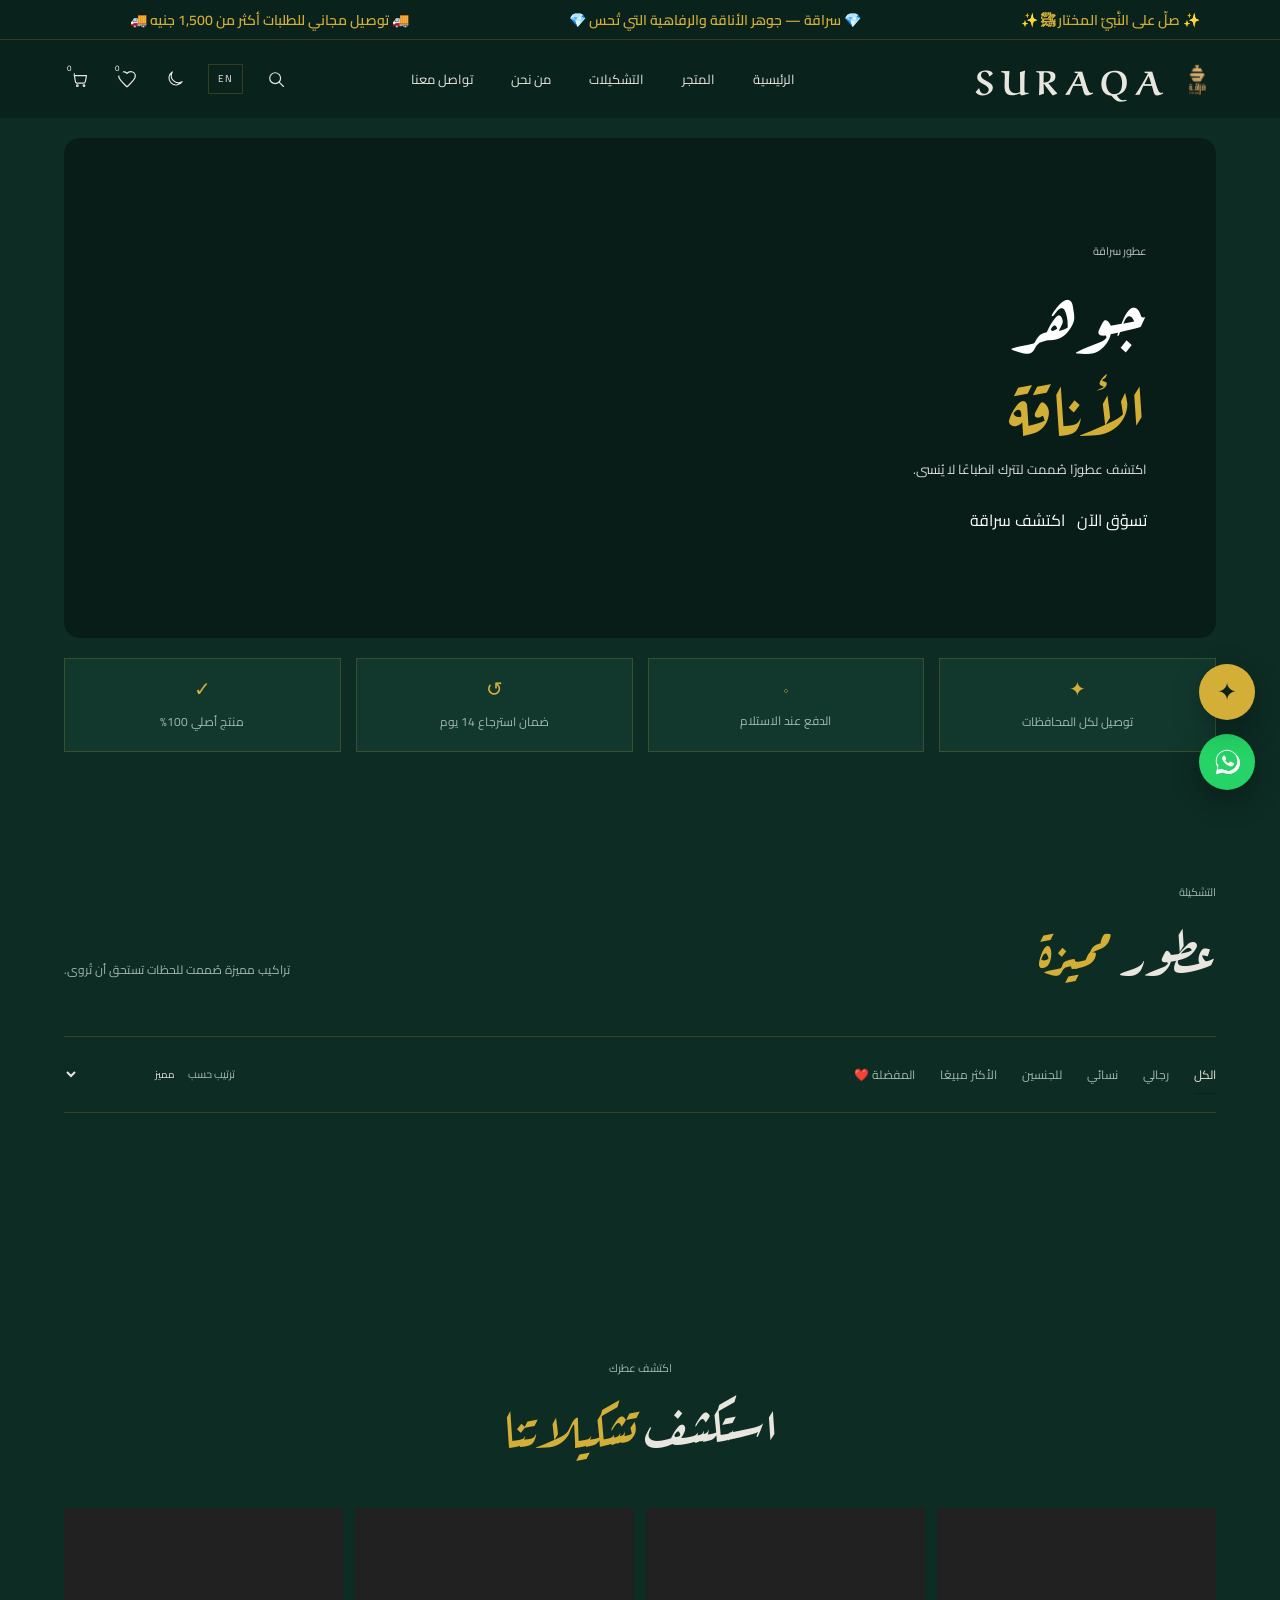
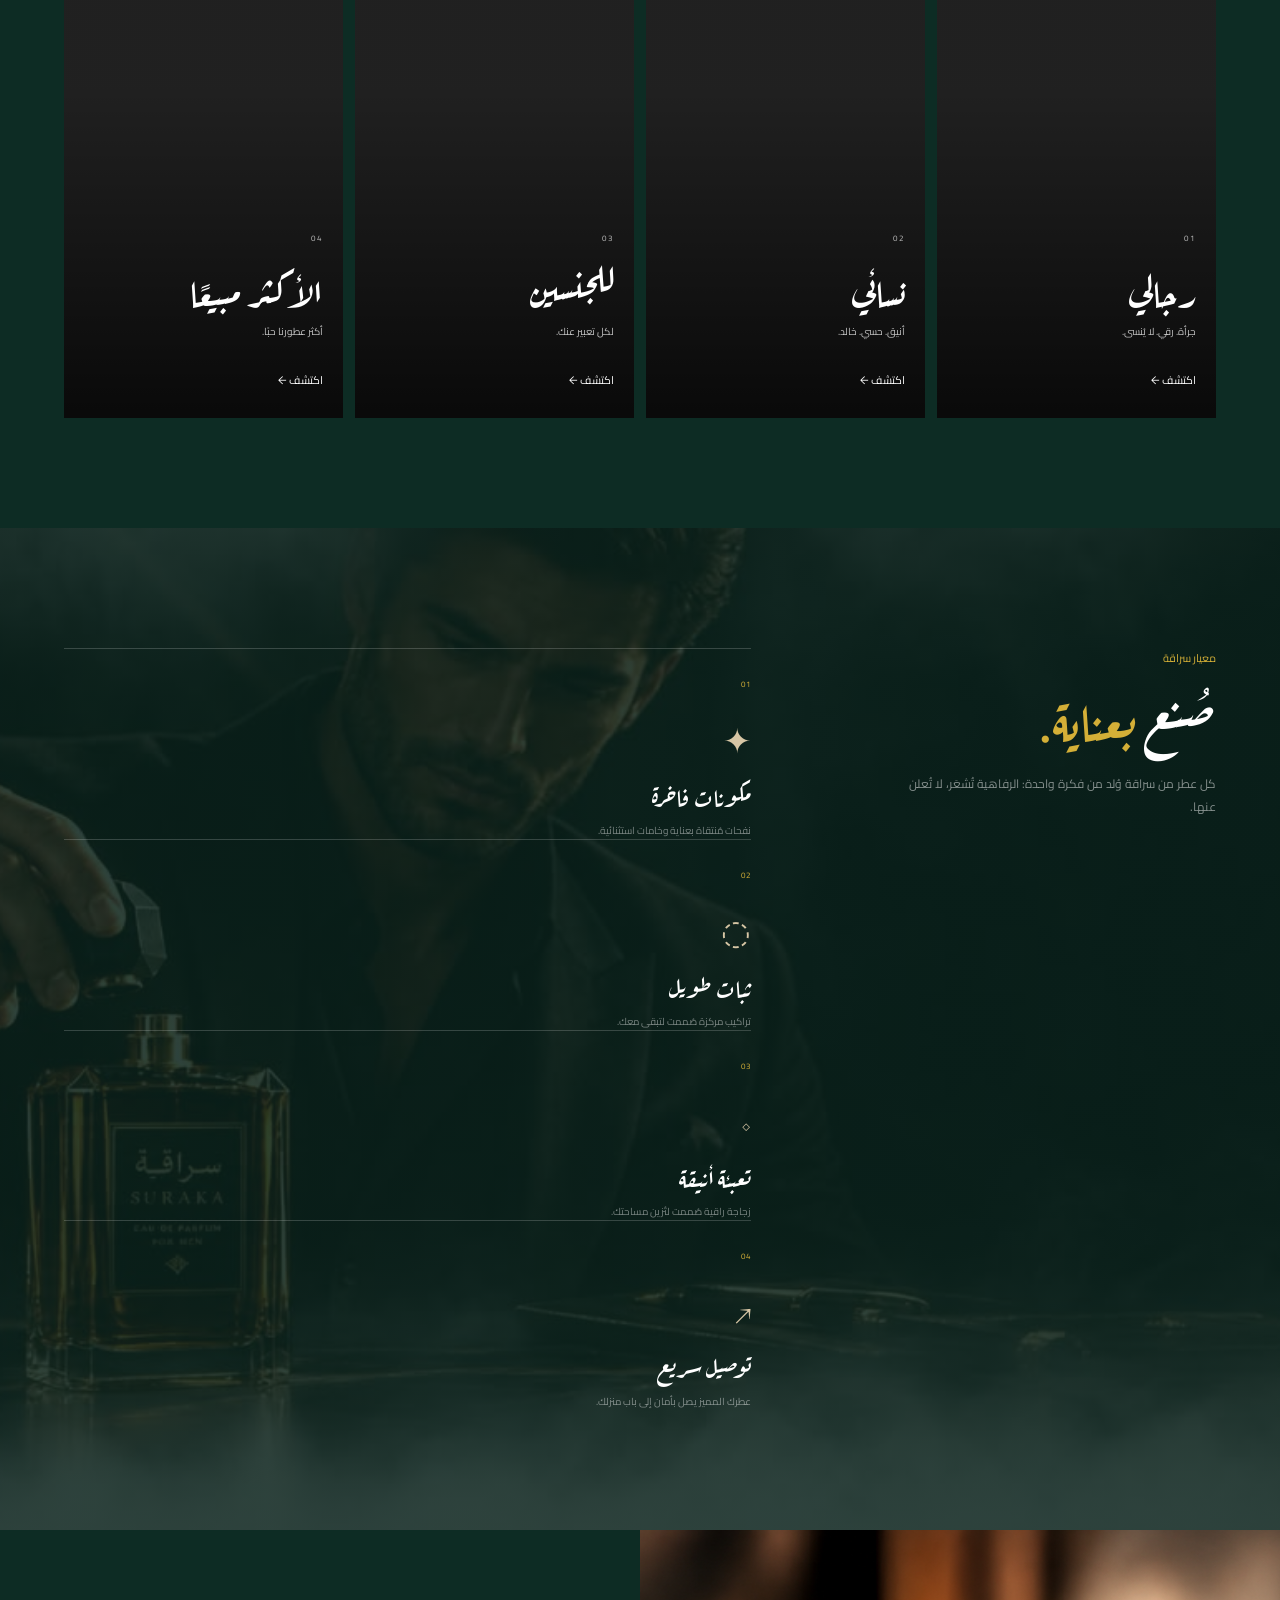
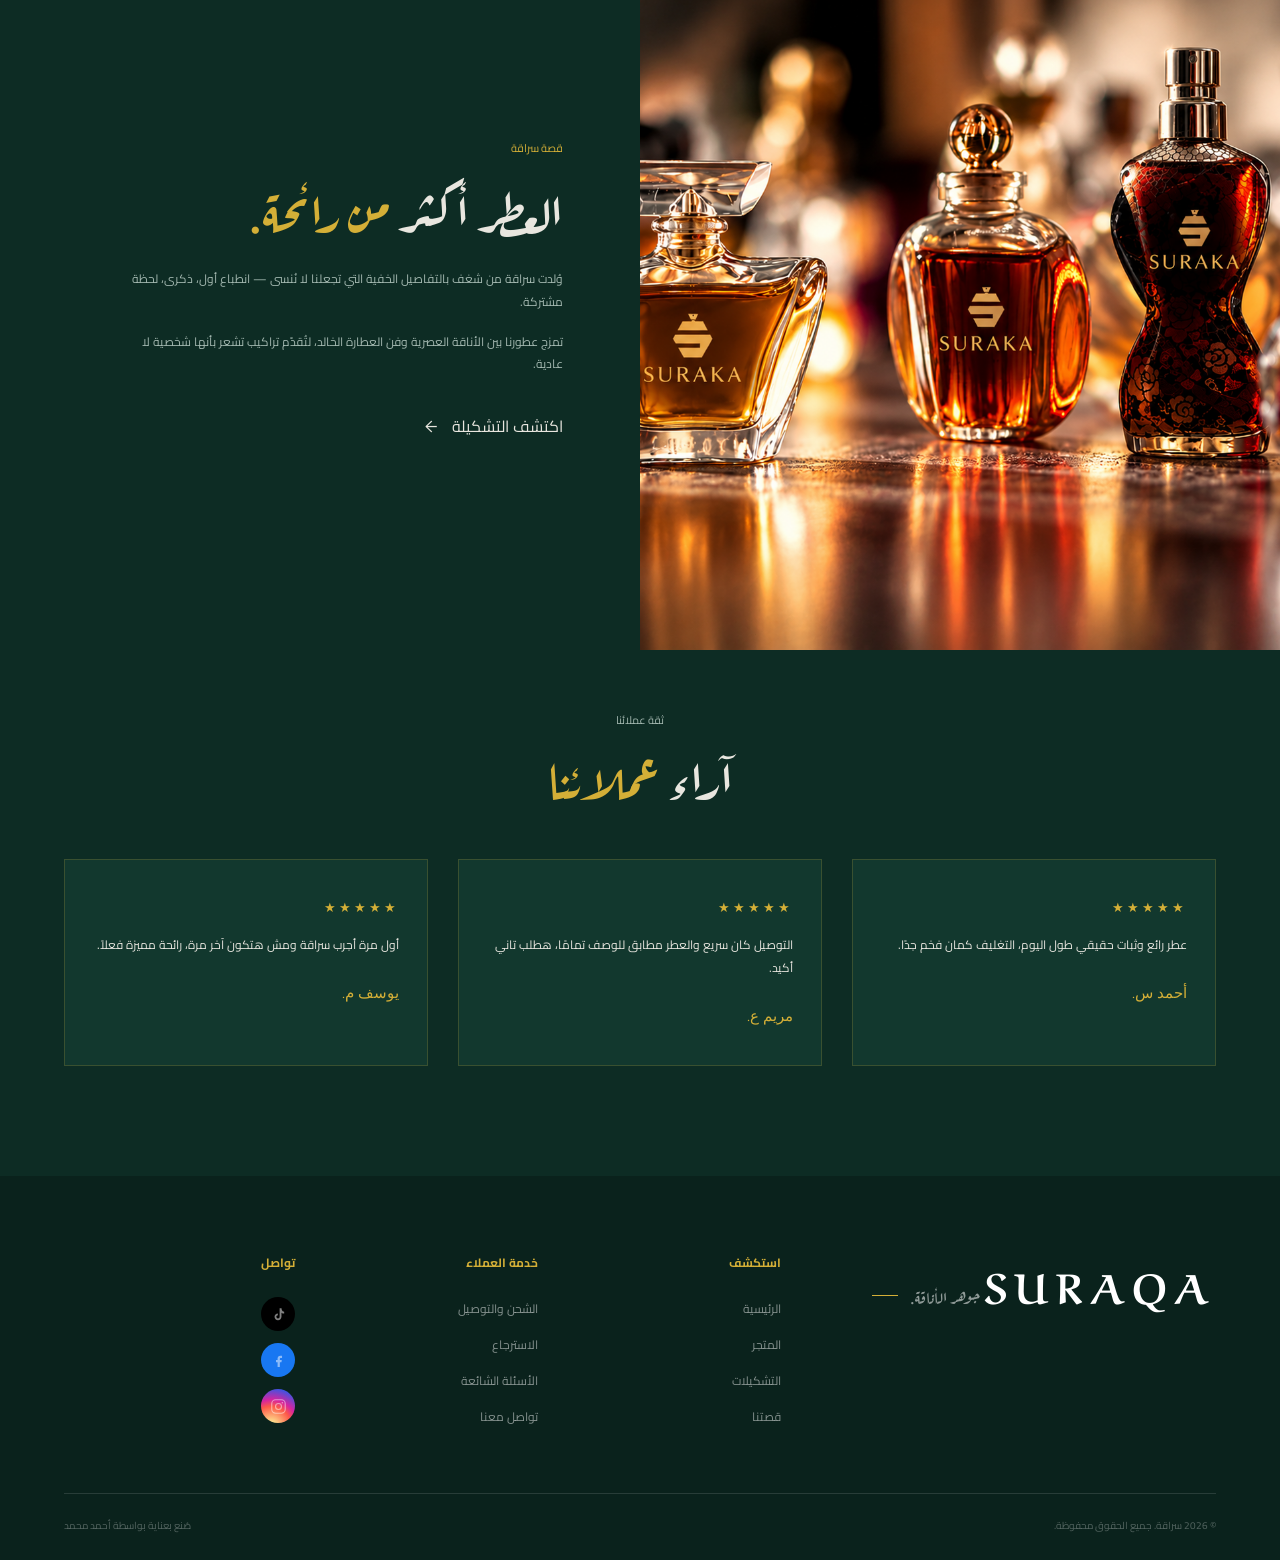
==== index.html @ 573fcf95 "Update index.html" ====
<!DOCTYPE html>
<html lang="ar" dir="rtl">
<head>
  <meta charset="UTF-8">
  <meta name="viewport" content="width=device-width, initial-scale=1.0">
  <meta name="description" content="سراقة — جوهر الأناقة. اكتشف عطورًا فاخرة صُممت لتترك انطباعًا لا يُنسى.">
  <meta name="theme-color" content="#11100e">
  <title data-ar="سراقة — جوهر الأناقة" data-en="SURAQA — The Essence of Elegance">سراقة — جوهر الأناقة</title>

  <link rel="preconnect" href="https://fonts.googleapis.com">
  <link rel="preconnect" href="https://fonts.gstatic.com" crossorigin>
  <link href="https://fonts.googleapis.com/css2?family=Cormorant+Garamond:wght@400;500;600;700&family=DM+Sans:wght@300;400;500;600&family=Cairo:wght@300;400;500;600;700&family=Aref+Ruqaa:wght@400;700&display=swap" rel="stylesheet">
  <link rel="stylesheet" href="style.css">
</head>

<body>

<div class="ticker-wrap">
  <div class="ticker-move">
    <div class="ticker-item">✨ صلِّ على النَّبيِّ المختار ﷺ ✨</div>
    <div class="ticker-item">💎 سراقة — جوهر الأناقة والرفاهية التي تُحس 💎</div>
    <div class="ticker-item">🚚 توصيل مجاني للطلبات أكثر من 1,500 جنيه 🚚</div>
    <div class="ticker-item">🔥 اكتشف عطورنا الفاخرة واصنع بصمتك الخاصة 🔥</div>
    <div class="ticker-item">✨ صلِّ على النَّبيِّ المختار ﷺ ✨</div>
    <div class="ticker-item">💎 سراقة — جوهر الأناقة والرفاهية التي تُحس 💎</div>
    <div class="ticker-item">🚚 توصيل مجاني للطلبات أكثر من 1,500 جنيه 🚚</div>
    <div class="ticker-item">🔥 اكتشف عطورنا الفاخرة واصنع بصمتك الخاصة 🔥</div>
  </div>
</div>

  <header class="navbar" id="navbar">
    <div class="nav-inner">
      <button class="mobile-menu-btn" id="mobileMenuBtn" aria-label="فتح القائمة" data-ar-aria="فتح القائمة" data-en-aria="Open menu" aria-expanded="false">
        <span></span><span></span><span></span>
      </button>

<a href="#home" class="logo" style="display: inline-flex; align-items: center; gap: 8px;">
  <img src="image/logo.png" alt="SURAQA Logo" style="height: 38px; width: auto; vertical-align: middle;">
  <span>SURAQA</span>
</a>
      <nav class="desktop-nav" aria-label="التنقل الرئيسي">
        <a href="#home" data-ar="الرئيسية" data-en="Home">الرئيسية</a>
        <a href="#shop" data-ar="المتجر" data-en="Shop">المتجر</a>
        <a href="#collections" data-ar="التشكيلات" data-en="Collections">التشكيلات</a>
        <a href="#about" data-ar="من نحن" data-en="About">من نحن</a>
        <a href="#footer" data-ar="تواصل معنا" data-en="Contact">تواصل معنا</a>        
      </nav>

      <div class="nav-actions">
        <button class="icon-btn" id="searchBtn" aria-label="بحث" data-ar-aria="بحث" data-en-aria="Search">
          <svg viewBox="0 0 24 24" aria-hidden="true">
            <circle cx="11" cy="11" r="6.5"></circle>
            <path d="m16 16 5 5"></path>
          </svg>
        </button>

        <button class="lang-btn" id="langBtn" aria-label="تغيير اللغة" data-ar-aria="تغيير اللغة" data-en-aria="Change language">
          <span id="langBtnText">EN</span>
        </button>

        <button class="icon-btn" id="themeBtn" aria-label="تبديل المظهر" data-ar-aria="تبديل المظهر" data-en-aria="Toggle theme">
          <svg viewBox="0 0 24 24" aria-hidden="true">
            <path d="M20.5 15.2A8.5 8.5 0 0 1 8.8 3.5 8.5 8.5 0 1 0 20.5 15.2Z"></path>
          </svg>
        </button>
<button class="icon-btn wishlist-nav-btn" id="wishlistNavBtn" aria-label="المفضلة" title="المفضلة">
          <svg viewBox="0 0 24 24" aria-hidden="true" style="fill: none; stroke: currentColor; stroke-width: 1.5; width: 20px; height: 20px;">
            <path d="M12 21.35l-1.45-1.32C5.4 15.36 2 12.28 2 8.5 2 5.42 4.42 3 7.5 3c1.74 0 3.41.81 4.5 2.09C13.09 3.81 14.76 3 16.5 3 19.58 3 22 5.42 22 8.5c0 3.78-3.4 6.86-8.55 11.54L12 21.35z"></path>
          </svg>
          <span class="cart-count" id="wishlistCount">0</span>
        </button>
        <button class="cart-btn" id="cartBtn" aria-label="فتح السلة" data-ar-aria="فتح السلة" data-en-aria="Open cart">
          <svg viewBox="0 0 24 24" aria-hidden="true">
            <path d="M4 5h2l1.7 10.2a2 2 0 0 0 2 1.8h7.9a2 2 0 0 0 1.9-1.5L21 8H7"></path>
            <circle cx="10" cy="20" r="1"></circle>
            <circle cx="18" cy="20" r="1"></circle>
          </svg>
          <span class="cart-count" id="cartCount">0</span>
        </button>
      </div>
    </div>

    <div class="mobile-nav" id="mobileNav">
      <a href="#home" data-ar="الرئيسية" data-en="Home">الرئيسية</a>
      <a href="#shop" data-ar="المتجر" data-en="Shop">المتجر</a>
      <a href="#collections" data-ar="التشكيلات" data-en="Collections">التشكيلات</a>
      <a href="#about" data-ar="من نحن" data-en="About">من نحن</a>
      <a href="#contact" data-ar="تواصل معنا" data-en="Contact">تواصل معنا</a>
    </div>
  </header>

  <main>

<!-- HERO -->
<div class="hero-container">
      <section class="hero" id="home">
<video class="hero-video-bg" autoplay muted loop playsinline preload="auto">
  <source src="video/hero-video.mp4" type="video/mp4">
</video>

        
        <div class="hero-overlay"></div>
        <div class="hero-content">
          <p class="eyebrow" data-ar="عطور سراقة" data-en="SURAQA PARFUMS">عطور سراقة  </p>
          <h1 data-ar-html="جوهر<br><em>الأناقة</em>" data-en-html="The Essence<br><em>of Elegance</em>">جوهر<br><em>الأناقة</em></h1>
          <p class="hero-text" data-ar="اكتشف عطورًا صُممت لتترك انطباعًا لا يُنسى." data-en="Discover fragrances crafted to leave an unforgettable impression.">
            اكتشف عطورًا صُممت لتترك انطباعًا لا يُنسى.
          </p>
          <div class="hero-buttons">
            <a href="#shop" class="btn btn-light" data-ar="تسوّق الآن" data-en="Shop Collection">تسوّق الآن</a>
            <a href="#about" class="btn btn-outline-light" data-ar="اكتشف سراقة" data-en="Explore SURAQA">اكتشف سراقة</a>
          </div>
        </div>
      </section>
    </div>
    <!-- TRUST STRIP -->
    <section class="trust-strip">
      <div class="trust-item">
        <span class="trust-icon">✦</span>
        <p data-ar="توصيل لكل المحافظات" data-en="Delivery Nationwide">توصيل لكل المحافظات</p>
      </div>
      <div class="trust-item">
        <span class="trust-icon">◇</span>
        <p data-ar=" الدفع عند الاستلام أو فودافون كاش" data-en="Cash on Delivery">الدفع عند الاستلام</p>
      </div>
      <div class="trust-item">
        <span class="trust-icon">↺</span>
        <p data-ar="ضمان استرجاع 14 يوم" data-en="14-Day Return Guarantee">ضمان استرجاع 14 يوم</p>
      </div>
      <div class="trust-item">
        <span class="trust-icon">✓</span>
        <p data-ar="منتج أصلي 100%" data-en="100% Authentic">منتج أصلي 100%</p>
      </div>
    </section>
    <!-- =========================================================
         قسم عروض سراقة الـ 3D التفاعلية (Offers Showcase)
         ========================================================= -->
    <section class="offers-showcase-section" id="offersShowcaseSection" style="display: none;">
      <div class="offers-container">
        
        <div class="offers-header-head">
          <div class="offers-badge-flame">🔥 عروض حصرية لفترة محدودة</div>
          <h2 class="offers-main-title">عروض <em>سراقة</em> الاستثنائية</h2>
          <p class="offers-sub-text">باقات عطرية ملكية وتخفيضات صُممت لتمنحك فخامة لا تُنسى بأسعار لا تتكرر.</p>
        </div>

        <!-- منصة السلايدر الـ 3D العرضي -->
        <div class="offers-carousel-wrapper" id="offersCarouselWrapper">
          <button type="button" class="offer-nav-btn prev-btn" id="offerPrevBtn" aria-label="السابق">❮</button>
          
          <div class="offers-track" id="offersTrack">
            <!-- كروت العروض تنزل هنا من فايربيز تلقائياً -->
          </div>

          <button type="button" class="offer-nav-btn next-btn" id="offerNextBtn" aria-label="التالي">❯</button>
        </div>

        <!-- مؤشرات النقاط -->
        <div class="offers-dots-indicators" id="offersDots"></div>

      </div>
    </section>
    <!-- SHOP -->
    <section class="section shop-section" id="shop">
      <div class="section-heading">
        <div>
          <p class="eyebrow" data-ar="التشكيلة" data-en="THE COLLECTION">التشكيلة</p>
          <h2 data-ar-html="عطور <em>مميزة</em>" data-en-html="Signature <em>Fragrances</em>">عطور <em>مميزة</em></h2>
        </div>
        <p class="section-description" data-ar="عطور تُحكى… وأناقة تُترك أثرًا." data-en="Distinctive compositions designed for moments that deserve to be remembered.">
          تراكيب مميزة صُممت للحظات تستحق أن تُروى.
        </p>
      </div>

      <div class="shop-toolbar">
        <div class="category-tabs" id="categoryTabs">
          <button class="filter-btn active" data-category="all" data-ar="الكل" data-en="All">الكل</button>
          <button class="filter-btn" data-category="men" data-ar="رجالي" data-en="Men">رجالي</button>
          <button class="filter-btn" data-category="women" data-ar="نسائي" data-en="Women">نسائي</button>
          <button class="filter-btn" data-category="unisex" data-ar="للجنسين" data-en="Unisex">للجنسين</button>
          <button class="filter-btn" data-category="bestseller" data-ar="الأكثر مبيعًا" data-en="Best Sellers">الأكثر مبيعًا</button>
          <button class="filter-btn" data-category="wishlist" data-ar="المفضلة ❤️" data-en="Wishlist">المفضلة ❤️</button>
          
        </div>

        <div class="sort-wrapper">
          <label for="sortSelect" data-ar="ترتيب حسب" data-en="Sort by">ترتيب حسب</label>
          <select id="sortSelect">
            <option value="featured" data-ar="مميز" data-en="Featured">مميز</option>
            <option value="price-low" data-ar="السعر: من الأقل للأعلى" data-en="Price: Low to High">السعر: من الأقل للأعلى</option>
            <option value="price-high" data-ar="السعر: من الأعلى للأقل" data-en="Price: High to Low">السعر: من الأعلى للأقل</option>
            <option value="rating" data-ar="الأعلى تقييمًا" data-en="Highest Rated">الأعلى تقييمًا</option>
            <option value="name" data-ar="الاسم أ-ي" data-en="Name A–Z">الاسم أ-ي</option>
          </select>
        </div>
      </div>

      <div class="search-panel" id="searchPanel">
        <div class="search-input-wrap">
          <svg viewBox="0 0 24 24" aria-hidden="true">
            <circle cx="11" cy="11" r="6.5"></circle>
            <path d="m16 16 5 5"></path>
          </svg>
          <input type="search" id="searchInput" placeholder="ابحث عن عطر..." data-ar-ph="ابحث عن عطر..." data-en-ph="Search fragrances..." autocomplete="off">
          <button id="clearSearch" aria-label="مسح البحث" data-ar-aria="مسح البحث" data-en-aria="Clear search">&times;</button>
        </div>
      </div>

      <div class="products-grid" id="productsGrid"></div>

<div class="no-products" id="noProducts">
        <div>⌁</div>
        <h3 data-ar="لم يتم العثور على عطر" data-en="No fragrance found">لم يتم العثور على عطر</h3>
        <p data-ar="جرّب بحثًا أو تصنيفًا آخر." data-en="Try another search or category.">جرّب بحثًا أو تصنيفًا آخر.</p>
      </div>

      <div class="pagination" id="pagination"></div>
    </section>

    <!-- COLLECTIONS -->
    <section class="section collections-section" id="collections">
      <div class="section-heading centered">
        <p class="eyebrow" data-ar="اكتشف عطرك" data-en="DISCOVER YOUR SCENT">اكتشف عطرك</p>
        <h2 data-ar-html="استكشف <em>تشكيلاتنا</em>" data-en-html="Explore Our <em>Collections</em>">استكشف <em>تشكيلاتنا</em></h2>
      </div>

      <div class="collections-grid">
        <button class="collection-card collection-men" data-collection="men">
          <div class="collection-image"></div>
          <div class="collection-content">
            <span>01</span>
            <h3 data-ar="رجالي" data-en="For Him">رجالي</h3>
            <p data-ar="جرأة. رقي. لا يُنسى." data-en="Bold. Refined. Unforgettable.">جرأة. رقي. لا يُنسى.</p>
            <strong data-ar="اكتشف ←" data-en="Explore →">اكتشف ←</strong>
          </div>
        </button>

        <button class="collection-card collection-women" data-collection="women">
          <div class="collection-image"></div>
          <div class="collection-content">
            <span>02</span>
            <h3 data-ar="نسائي" data-en="For Her">نسائي</h3>
            <p data-ar="أنيق. حسي. خالد." data-en="Elegant. Sensual. Timeless.">أنيق. حسي. خالد.</p>
            <strong data-ar="اكتشف ←" data-en="Explore →">اكتشف ←</strong>
          </div>
        </button>

        <button class="collection-card collection-unisex" data-collection="unisex">
          <div class="collection-image"></div>
          <div class="collection-content">
            <span>03</span>
            <h3 data-ar="للجنسين" data-en="Unisex">للجنسين</h3>
            <p data-ar="لكل تعبير عنك." data-en="For every expression of you.">لكل تعبير عنك.</p>
            <strong data-ar="اكتشف ←" data-en="Explore →">اكتشف ←</strong>
          </div>
        </button>

        <button class="collection-card collection-best" data-collection="bestseller">
          <div class="collection-image"></div>
          <div class="collection-content">
            <span>04</span>
            <h3 data-ar="الأكثر مبيعًا" data-en="Best Sellers">الأكثر مبيعًا</h3>
            <p data-ar="أكثر عطورنا حبًا." data-en="Our most loved signatures.">أكثر عطورنا حبًا.</p>
            <strong data-ar="اكتشف ←" data-en="Explore →">اكتشف ←</strong>
          </div>
        </button>
      </div>
    </section>

    <!-- WHY SURAQA -->
    <section class="why-section">
      <div class="why-inner">
        <div class="why-intro">
          <p class="eyebrow" data-ar="معيار سراقة" data-en="THE SURAQA STANDARD">معيار سراقة</p>
          <h2 data-ar-html="صُنع <em>بعناية.</em>" data-en-html="Made with <em>intention.</em>">صُنع <em>بعناية.</em></h2>
          <p data-ar="كل عطر من سراقة وُلد من فكرة واحدة: الرفاهية تُشعَر، لا تُعلن عنها." data-en="Every SURAQA fragrance is created around one simple idea: luxury should be felt, not announced.">
            كل عطر من سراقة وُلد من فكرة واحدة: الرفاهية تُشعَر، لا تُعلن عنها.
          </p>
        </div>

        <div class="benefits-grid">
          <div class="benefit">
            <span class="benefit-number">01</span>
            <div class="benefit-icon">✦</div>
            <h3 data-ar="مكونات فاخرة" data-en="Premium Ingredients">مكونات فاخرة</h3>
            <p data-ar="نفحات مُنتقاة بعناية وخامات استثنائية." data-en="Carefully selected notes and exceptional raw materials.">نفحات مُنتقاة بعناية وخامات استثنائية.</p>
          </div>

          <div class="benefit">
            <span class="benefit-number">02</span>
            <div class="benefit-icon">◌</div>
            <h3 data-ar="ثبات طويل" data-en="Long Lasting">ثبات طويل</h3>
            <p data-ar="تراكيب مركزة صُممت لتبقى معك." data-en="Concentrated compositions created to stay with you.">تراكيب مركزة صُممت لتبقى معك.</p>
          </div>

          <div class="benefit">
            <span class="benefit-number">03</span>
            <div class="benefit-icon">◇</div>
            <h3 data-ar="تعبئة أنيقة" data-en="Elegant Packaging">تعبئة أنيقة</h3>
            <p data-ar="زجاجة راقية صُممت لتُزين مساحتك." data-en="A refined bottle designed to belong in your space.">زجاجة راقية صُممت لتُزين مساحتك.</p>
          </div>

          <div class="benefit">
            <span class="benefit-number">04</span>
            <div class="benefit-icon">↗</div>
            <h3 data-ar="توصيل سريع" data-en="Fast Delivery">توصيل سريع</h3>
            <p data-ar="عطرك المميز يصل بأمان إلى باب منزلك." data-en="Your signature scent delivered safely to your door.">عطرك المميز يصل بأمان إلى باب منزلك.</p>
          </div>
        </div>
      </div>
    </section>

    <!-- BRAND STORY -->
    <section class="story-section" id="about">
<div class="story-image" style="background-image: url('image/S2.png'); background-size: cover; background-position: center;"></div>      
      <div class="story-content">
        <p class="eyebrow" data-ar="قصة سراقة" data-en="THE STORY OF SURAQA">قصة سراقة</p>
        <h2 data-ar-html="العطر أكثر <em>من رائحة.</em>" data-en-html="A fragrance is<br><em>more than a scent.</em>">العطر أكثر <em>من رائحة.</em></h2>
        <p data-ar="وُلدت سراقة من شغف بالتفاصيل الخفية التي تجعلنا لا نُنسى — انطباع أول، ذكرى، لحظة مشتركة." data-en="SURAQA was born from a fascination with the invisible details that make us unforgettable — a first impression, a memory, a moment shared.">
          وُلدت سراقة من شغف بالتفاصيل الخفية التي تجعلنا لا نُنسى — انطباع أول، ذكرى، لحظة مشتركة.
        </p>
        <p data-ar="تمزج عطورنا بين الأناقة العصرية وفن العطارة الخالد، لتُقدّم تراكيب تشعر بأنها شخصية لا عادية." data-en="Our fragrances combine modern elegance with timeless perfumery, creating compositions that feel personal rather than ordinary.">
          تمزج عطورنا بين الأناقة العصرية وفن العطارة الخالد، لتُقدّم تراكيب تشعر بأنها شخصية لا عادية.
        </p>
        <a href="#shop" class="text-link"><span data-ar="اكتشف التشكيلة" data-en="Discover the collection">اكتشف التشكيلة</span> <span>←</span></a>
      </div>
    </section>

    <!-- TESTIMONIALS -->
    <section class="section testimonials-section">
      <div class="section-heading centered">
        <p class="eyebrow" data-ar="ثقة عملائنا" data-en="TRUSTED BY OUR CUSTOMERS">ثقة عملائنا</p>
        <h2 data-ar-html="آراء <em>عملائنا</em>" data-en-html="What Our <em>Customers Say</em>">آراء <em>عملائنا</em></h2>
      </div>

      <div class="testimonials-grid">
        <div class="testimonial-card">
          <div class="testimonial-stars">★★★★★</div>
          <p class="testimonial-text" data-ar="عطر رائع وثبات حقيقي طول اليوم، التغليف كمان فخم جدًا." data-en="Amazing fragrance with real all-day lasting power, and the packaging is stunning.">عطر رائع وثبات حقيقي طول اليوم، التغليف كمان فخم جدًا.</p>
          <strong class="testimonial-name" data-ar="أحمد س." data-en="Ahmed S.">أحمد س.</strong>
        </div>

        <div class="testimonial-card">
          <div class="testimonial-stars">★★★★★</div>
          <p class="testimonial-text" data-ar="التوصيل كان سريع والعطر مطابق للوصف تمامًا، هطلب تاني أكيد." data-en="Fast delivery and the scent matched the description perfectly. Ordering again for sure.">التوصيل كان سريع والعطر مطابق للوصف تمامًا، هطلب تاني أكيد.</p>
          <strong class="testimonial-name" data-ar="مريم ع." data-en="Mariam A.">مريم ع.</strong>
        </div>

        <div class="testimonial-card">
          <div class="testimonial-stars">★★★★★</div>
          <p class="testimonial-text" data-ar="أول مرة أجرب سراقة ومش هتكون آخر مرة، رائحة مميزة فعلاً." data-en="First time trying SURAQA and definitely not the last — truly distinctive scent.">أول مرة أجرب سراقة ومش هتكون آخر مرة، رائحة مميزة فعلاً.</p>
          <strong class="testimonial-name" data-ar="يوسف م." data-en="Youssef M.">يوسف م.</strong>
        </div>
      </div>
    </section>

  </main>

  <!-- FOOTER -->
  <footer class="footer" id="footer">    
    <div class="footer-main">
      <div class="footer-brand">
        <a href="#home" class="footer-logo">SURAQA</a>
        <p class="footer-tagline" data-ar="جوهر الأناقة." data-en="The Essence of Elegance.">جوهر الأناقة.</p>
      </div>

      <div class="footer-column">
        <h4 data-ar="استكشف" data-en="Explore">استكشف</h4>
        <a href="#home" data-ar="الرئيسية" data-en="Home">الرئيسية</a>
        <a href="#shop" data-ar="المتجر" data-en="Shop">المتجر</a>
        <a href="#collections" data-ar="التشكيلات" data-en="Collections">التشكيلات</a>
        <a href="#about" data-ar="قصتنا" data-en="Our Story">قصتنا</a>
      </div>

      <div class="footer-column">
        <h4 data-ar="خدمة العملاء" data-en="Customer Care">خدمة العملاء</h4>
        <a href="#" data-ar="الشحن والتوصيل" data-en="Shipping & Delivery">الشحن والتوصيل</a>
        <a href="#" data-ar="الاسترجاع" data-en="Returns">الاسترجاع</a>
        <a href="#" data-ar="الأسئلة الشائعة" data-en="FAQ">الأسئلة الشائعة</a>
        <a href="#" data-ar="تواصل معنا" data-en="Contact Us">تواصل معنا</a>
      </div>

      <div class="footer-column">
        <h4 data-ar="تواصل" data-en="Contact">تواصل</h4>
        <div class="socials">
          <a class="social-tt" href="https://www.tiktok.com/@soraqa26?_r=1&_t=ZS-99b1iNo1fVs" target="_blank" rel="noopener" aria-label="TikTok">
            <svg viewBox="0 0 24 24" aria-hidden="true"><path d="M16.6 5.2c.6 1.6 1.8 2.7 3.4 3v2.5c-1.4 0-2.7-.4-3.8-1.2v5.8c0 2.7-2.2 4.8-4.9 4.8-2.7 0-4.9-2.1-4.9-4.8 0-2.6 2.1-4.7 4.7-4.8v2.6c-1.2.1-2.2 1-2.2 2.2 0 1.2 1 2.2 2.3 2.2 1.3 0 2.4-1 2.4-2.3V3.3h2.7c.1.7.2 1.3.3 1.9Z" fill="currentColor" stroke="none"></path></svg>
          </a>
          <a class="social-fb" href="https://www.facebook.com/share/1JU4s4eMgd/" target="_blank" rel="noopener" aria-label="Facebook">
            <svg viewBox="0 0 24 24" aria-hidden="true"><path d="M15 8.5h2V5.2h-2.4c-2.4 0-3.9 1.5-3.9 4v2.1H8.5v3.1h2.2V21h3.2v-6.6h2.3l.4-3.1h-2.7v-1.7c0-.8.3-1.1 1.1-1.1Z" fill="currentColor" stroke="none"></path></svg>
          </a>
          <a class="social-ig" href="https://www.instagram.com/suraqa.perfume?stkn=ZzIzOXVvZm9sNXlm" target="_blank" rel="noopener" aria-label="Instagram">
            <svg viewBox="0 0 24 24" aria-hidden="true"><rect x="2.5" y="2.5" width="19" height="19" rx="5.5"></rect><circle cx="12" cy="12" r="4.2"></circle><circle cx="17.4" cy="6.6" r="1.1" fill="currentColor" stroke="none"></circle></svg>
          </a>
        </div>
      </div>
    </div>

    <div class="footer-bottom">
      <span data-ar="© 2026 سراقة. جميع الحقوق محفوظة." data-en="© 2026 SURAQA. All rights reserved.">© 2026 سراقة. جميع الحقوق محفوظة.</span>
<a href="https://wa.me/201101579399" target="_blank" rel="noopener" class="dev-credit" data-ar="صُنع بعناية بواسطة أحمد محمد" data-en="Crafted with care by Ahmed Mohamed">صُنع بعناية بواسطة أحمد محمد</a>      
    </div>
  </footer>

  <!-- CART DRAWER -->
  <div class="overlay" id="overlay"></div>

  <aside class="cart-drawer" id="cartDrawer" aria-label="سلة التسوق">
    <div class="drawer-header">
      <div>
        <p class="eyebrow" data-ar="مختاراتك" data-en="YOUR SELECTION">مختاراتك</p>
        <h2 data-ar="سلتك" data-en="Your Cart">سلتك</h2>
      </div>
      <button class="close-btn" id="closeCart" aria-label="إغلاق السلة" data-ar-aria="إغلاق السلة" data-en-aria="Close cart">&times;</button>
    </div>

    <div class="cart-items" id="cartItems"></div>

    <div class="cart-footer" id="cartFooter">
      <div class="cart-summary">
        <span data-ar="الإجمالي" data-en="Subtotal">الإجمالي</span>
        <strong id="cartTotal">0 EGP</strong>
      </div>
      <p class="shipping-note" data-ar="يُحسب الشحن عند الدفع." data-en="Shipping calculated at checkout.">يُحسب الشحن عند الدفع.</p>
      <button class="btn btn-dark checkout-btn" id="checkoutBtn" data-ar="إتمام الشراء" data-en="Proceed to Checkout">إتمام الشراء</button>
    </div>
  </aside>

<!-- =========================================================
       صفحة العطر الكاملة (Full Product Page View)
       ========================================================= -->
  <div class="product-full-page" id="productFullPage" style="display: none;">
    
    <!-- شريط علوي للرجوع إلى المتجر -->
    <div class="pfp-top-nav">
      <button type="button" class="pfp-back-btn" id="closeProductPage">
        <span>➔</span>
        <span>العودة للمتجر</span>
      </button>
      <div class="pfp-brand-mini">
        <img src="image/logo.png" alt="سراقة" style="height: 28px;">
        <span>SURAQA</span>
      </div>
    </div>

    <div class="pfp-container">
      <!-- قسم تفاصيل العطر الرئيسي (Hero) -->
      <div class="pfp-hero-grid">
        
        <!-- صورة العطر الكبيرة -->
        <div class="pfp-image-column">
          <div class="pfp-image-wrap">
            <img id="pfpImage" src="" alt="">
          </div>
        </div>

        <!-- معلومات وخيارات العطر -->
        <div class="pfp-details-column">
          <span class="pfp-category-badge" id="pfpCategory">رجالي</span>
          <h1 class="pfp-title" id="pfpName">اسم العطر</h1>
          
          <div class="pfp-rating-box">
            <span id="pfpRating">★ 5.0</span>
            <span class="pfp-reviews-count" id="pfpReviews">(120 تقييم)</span>
          </div>

          <p class="pfp-description" id="pfpDesc">وصف العطر ونوتاته العطرية الفاخرة...</p>

          <div class="pfp-notes-tags" id="pfpNotes">
            <!-- النوتات العطرية -->
          </div>

          <!-- اختيار حجم العبوة -->
          <div class="pfp-sizes-wrap">
            <label class="pfp-label">اختر حجم العبوة:</label>
            <div class="pfp-sizes-list" id="pfpSizes">
              <button type="button" class="pfp-size-btn" data-size="10">10 مل <span>(عينة)</span></button>
              <button type="button" class="pfp-size-btn" data-size="30">30 مل</button>
              <button type="button" class="pfp-size-btn active" data-size="50">50 مل</button>
              <button type="button" class="pfp-size-btn" data-size="100">100 مل</button>
            </div>
          </div>

          <!-- السعر والكمية وزر الإضافة للسلة -->
          <div class="pfp-purchase-card">
            <div class="pfp-price-row">
              <div class="pfp-price-wrap">
                <span class="pfp-label">الإجمالي:</span>
                <strong class="pfp-price-val" id="pfpPrice">0 جنيه</strong>
              </div>

              <!-- عداد الكمية -->
              <div class="pfp-qty-picker">
                <button type="button" class="pfp-qty-btn" id="pfpQtyMinus">−</button>
                <span class="pfp-qty-num" id="pfpQtyVal">1</span>
                <button type="button" class="pfp-qty-btn" id="pfpQtyPlus">+</button>
              </div>
            </div>

            <!-- زر أضف للسلة (يحدث العداد فوق فقط بدون فتح السلة) -->
            <button type="button" class="pfp-add-btn" id="pfpAddBtn">
              <span>🛒</span>
              <span>أضف إلى السلة</span>
            </button>
          </div>

        </div>
      </div>

      <!-- قسم عطور أخرى من نفس الصنف -->
      <section class="pfp-related-section">
        <div class="pfp-section-head">
          <span class="pfp-sec-eyebrow">مختارات مماثلة</span>
          <h2 class="pfp-sec-title">عطور أخرى قد تنال إعجابك</h2>
        </div>
        <div class="pfp-related-grid" id="pfpRelatedGrid">
          <!-- العطور المماثلة بالجافاسكريبت -->
        </div>
      </section>

      <!-- فوتر سراقة أسفل الصفحة بالكامل -->
      <footer class="pfp-footer">
        <div class="pfp-footer-inner">
          <div class="pfp-footer-brand">
            <span class="pfp-footer-tag">جوهر الأناقة</span>
            <span class="pfp-footer-logo">S U R A Q A</span>
          </div>
          <div class="pfp-footer-credit">
            <span>© 2026 سراقة. جميع الحقوق محفوظة.</span>
            <a href="https://wa.me/201101579399" target="_blank" rel="noopener">صُنع بعناية بواسطة أحمد محمد</a>
          </div>
        </div>
      </footer>

    </div>
  </div>
<!-- CHECKOUT MODAL -->
  <div class="modal-backdrop" id="checkoutModalBackdrop">
    <div class="checkout-modal-content" role="dialog" aria-modal="true">
      <button class="modal-close" id="checkoutClose" aria-label="إغلاق">&times;</button>
      
      <div class="checkout-header">
        <p class="eyebrow">بيانات الشحن والدفع</p>
        <h2>إتمام الطلب</h2>
      </div>

      <form id="checkoutForm" class="checkout-form">
        <div class="form-group">
          <label>الاسم بالكامل *</label>
          <input type="text" id="custName" required placeholder="أدخل اسمك الثلاثي أو الرباعي">
        </div>

        <div class="form-row">
          <div class="form-group">
            <label>رقم الهاتف الأساسي *</label>
            <input type="tel" id="custPhone" required maxlength="11" placeholder="مثال: 01012345678">
          </div>
          <div class="form-group">
            <label>رقم هاتف بديل (اختياري)</label>
            <input type="tel" id="custPhone2" maxlength="11" placeholder="رقم احتياطي للطوارئ">
          </div>
        </div>

        <div class="form-group">
          <label>المحافظة *</label>
          <select id="custGov" required>
            <option value="" disabled selected>اختر المحافظة لمعرفة تكلفة الشحن</option>
          </select>
        </div>

        <div class="form-group">
          <label>العنوان بالتفصيل *</label>
          <textarea id="custAddress" rows="2" required placeholder="اسم الشارع، رقم العمارة، الشقة، علامة مميزة"></textarea>
          <button type="button" class="btn-location" id="btnLocation">
            <span>📍 تحديد موقعي الحالي تلقائياً عبر الخريطة</span>
          </button>
          <input type="hidden" id="custLocationMap">
          <span id="locationStatus" class="location-status"></span>
        </div>

        <div class="form-group">
          <label>طريقة الدفع *</label>
          <div class="payment-methods">
            <label class="pay-option">
              <input type="radio" name="paymentMethod" value="cod" checked>
              <span>الدفع عند الاستلام (COD)</span>
            </label>
            <label class="pay-option">
              <input type="radio" name="paymentMethod" value="instapay">
              <span>InstaPay (انستا باي)</span>
            </label>
            <label class="pay-option">
              <input type="radio" name="paymentMethod" value="vodafone_cash">
              <span>فودافون كاش (Vodafone Cash)</span>
            </label>
          </div>
        </div>

<!-- تفاصيل الحساب للدفع الإلكتروني مع زر النسخ -->
<!-- تفاصيل الدفع الإلكتروني ورفع إيصال التحويل (تصميم أريج) -->
        <div id="transferDetails" class="transfer-info" style="display: none;">
          <h4 id="transferHeading" class="transfer-title">تحويل الإجمالي لحسابنا</h4>
          
          <div class="transfer-row">
            <span class="transfer-label">اسم المستلم:</span>
            <strong class="transfer-val" id="recipientName">أحمد محمد (سراقة للعطور)</strong>
          </div>

          <div class="transfer-row">
            <span class="transfer-label">رقم المحفظة / الحساب:</span>
            <div class="copy-box-mini">
              <strong id="transferNumber">01016118242</strong>
              <button type="button" id="copyNumberBtn" class="copy-btn-mini">نسخ</button>
            </div>
          </div>

          <div class="transfer-row highlight">
            <span class="transfer-label">المبلغ المطلوب تحويله:</span>
            <strong class="transfer-val gold" id="transferAmountVal">0 جنيه</strong>
          </div>

          <!-- صندوق رفع صورة الإيصال -->
          <div class="upload-section">
            <label class="upload-title">صورة إيصال التحويل (Screenshot) *</label>
            <div class="upload-dropzone" id="uploadDropzone">
              <input type="file" id="receiptFile" accept="image/*" style="display: none;">
              <div class="upload-prompt" id="uploadPrompt">
                <svg viewBox="0 0 24 24" class="upload-icon" fill="none" stroke="currentColor" stroke-width="1.5">
                  <path d="M4 16.5v1.5a2 2 0 0 0 2 2h12a2 2 0 0 0 2-2v-1.5M16 10l-4-4m0 0l-4 4m4-4v12" stroke-linecap="round" stroke-linejoin="round"/>
                </svg>
                <p><strong>اضغط هنا لرفع الصورة</strong> أو اسحبها إلى هذا المربع</p>
                <span>PNG, JPG حتى 5 ميجابايت</span>
              </div>
              <div class="upload-preview" id="uploadPreview" style="display: none;">
                <img id="previewImg" src="" alt="إيصال التحويل">
                <div class="preview-info">
                  <span id="previewName">receipt.jpg</span>
                  <button type="button" id="removeReceiptBtn" class="remove-receipt-btn">&times; حذف وتغيير الصورة</button>
                </div>
              </div>
            </div>
          </div>
        </div>

        <!-- ملخص الفاتورة -->
        <div class="checkout-summary">
          <div class="summary-line">
            <span>قيمة المنتجات:</span>
            <span id="summarySubtotal">0 جنيه</span>
          </div>
          <div class="summary-line">
            <span>مصاريف الشحن:</span>
            <span id="summaryShipping">0 جنيه</span>
          </div>
          <div class="summary-line total-line">
            <strong>الإجمالي النهائي:</strong>
            <strong id="summaryTotal">0 جنيه</strong>
          </div>
        </div>

        <button type="submit" class="btn btn-dark submit-order-btn" id="submitOrderBtn">تأكيد الطلب الآن</button>
      </form>
    </div>
  </div>
  <!-- WHATSAPP FLOATING BUTTON -->
  <a
    class="whatsapp-btn"
    href="https://wa.me/201016118242"
    target="_blank"
    rel="noopener"
    aria-label="تواصل معنا على واتساب"
    data-ar-aria="تواصل معنا على واتساب"
    data-en-aria="Chat with us on WhatsApp"
  >
    <svg viewBox="0 0 32 32" aria-hidden="true">
      <path d="M16 3C9.4 3 4 8.4 4 15c0 2.3.6 4.5 1.8 6.4L4 29l7.8-1.7c1.9 1 4 1.6 6.2 1.6 6.6 0 12-5.4 12-12S22.6 3 16 3Zm0 21.8c-1.9 0-3.7-.5-5.3-1.4l-.4-.2-4.4 1 1-4.3-.3-.4C5.5 17.9 5 16.5 5 15c0-6.1 4.9-11 11-11s11 4.9 11 11-4.9 10.8-11 10.8Zm6-8.2c-.3-.2-1.9-1-2.2-1s-.5-.1-.7.2-.8 1-1 1.2-.4.2-.7.1c-1.9-.8-3.1-2.6-3.2-2.8-.1-.2 0-.4.1-.5.2-.3.5-.6.7-.9.2-.3.1-.5 0-.7-.1-.2-.9-2.1-1.1-2.6-.2-.4-.4-.4-.6-.4h-.6c-.2 0-.5.1-.8.4-.3.3-1.1 1-1.1 2.5s1.1 2.9 1.3 3.1c.2.2 2.1 3.3 5.2 4.5 2.7 1.1 3.2.9 3.8.8.6-.1 1.9-.8 2.2-1.5.3-.7.3-1.3.2-1.5-.1-.1-.3-.2-.6-.4Z" fill="currentColor" stroke="none"></path>
    </svg>
  </a>
  <!-- SCENT FINDER FLOATING BUTTON -->
  <button class="scent-finder-btn" id="scentFinderBtn" aria-label="دليل اختيار العطر" data-ar-aria="دليل اختيار العطر" data-en-aria="Scent Finder">
    <span>✦</span>
  </button>

  <div class="scent-finder-overlay" id="scentFinderOverlay"></div>

  <aside class="scent-finder-panel" id="scentFinderPanel" aria-label="دليل اختيار العطر">
    <div class="sf-header">
      <div>
        <p class="eyebrow" data-ar="دليلك الشخصي" data-en="YOUR PERSONAL GUIDE">دليلك الشخصي</p>
        <h2 data-ar="اختار عطرك" data-en="Find Your Scent">اختار عطرك</h2>
      </div>
      <button class="close-btn" id="sfClose" aria-label="إغلاق" data-ar-aria="إغلاق" data-en-aria="Close">&times;</button>
    </div>

    <div class="sf-body">
      <div class="sf-step active" id="sfStep1">
        <p class="sf-question" data-ar="مين اللي هيستخدم العطر؟" data-en="Who is this fragrance for?">مين اللي هيستخدم العطر؟</p>
        <div class="sf-options">
          <button class="sf-option" data-category="men" data-ar="رجالي" data-en="Him">رجالي</button>
          <button class="sf-option" data-category="women" data-ar="نسائي" data-en="Her">نسائي</button>
          <button class="sf-option" data-category="unisex" data-ar="للجنسين" data-en="Unisex">للجنسين</button>
          <button class="sf-option" data-category="bestseller" data-ar="مش متأكد، اقترح عليا" data-en="Not sure, surprise me">مش متأكد، اقترح عليا</button>
        </div>
      </div>

      <div class="sf-step" id="sfStep2">
        <p class="sf-question" data-ar="تمام! هنوديك للعطور المناسبة." data-en="Great! Taking you to the matching fragrances.">تمام! هنوديك للعطور المناسبة.</p>
        <button class="btn btn-dark sf-go" id="sfGoShop" data-ar="عرض العطور" data-en="View Fragrances">عرض العطور</button>
      </div>
    </div>
  </aside>
  <!-- TOAST -->
  <div class="toast" id="toast">
    <span class="toast-icon">✓</span>
    <div>
      <strong id="toastTitle">تمت الإضافة إلى السلة</strong>
      <p id="toastText">تمت إضافة العطر إلى سلتك.</p>
    </div>
  </div>

<script type="module" src="script.js"></script>
<!-- شاشة إغلاق المتجر الملكية التفاعلية -->
  <div id="storeClosedScreen" class="closed-screen-overlay" style="display: none;">
    <!-- إضاءات متوهجة متحركة في الخلفية -->
    <div class="ambient-glow orb-1"></div>
    <div class="ambient-glow orb-2"></div>

    <!-- ذرات ذهبية متحركة تطفو في الأرجاء -->
    <div class="particles-field" aria-hidden="true">
      <span class="particle p1"></span>
      <span class="particle p2"></span>
      <span class="particle p3"></span>
      <span class="particle p4"></span>
      <span class="particle p5"></span>
      <span class="particle p6"></span>
    </div>

    <!-- البطاقة الزجاجية الرئيسية -->
    <div class="closed-glass-card">
      
      <!-- لوجو سراقة مع هالة ضوئية نابضة -->
      <div class="logo-aura-wrap">
        <div class="aura-pulse"></div>
        <img src="image/logo.png" alt="شعار سراقة" class="closed-logo">
      </div>

      <span class="closed-eyebrow">SURAQA HAUTE PARFUMERIE</span>

      <h1 class="closed-title-shimmer">
         متجر سراقة مغلق مؤقتاً 
      </h1>
      
      <!-- بوكس الصلاة على النبي بتأثير الإطار المضيء الدوار -->
      <div class="prayer-animated-box">
        <div class="prayer-border-beam"></div>
        <p class="prayer-text">
          «اللَّهُمَّ صَلِّ وَسَلِّمْ وَبَارِكْ عَلَىٰ سَيِّدِنَا مُحَمَّدٍ» 🌿
        </p>
      </div>

      <p class="closed-desc">
        نقوم حالياً بجرد التشكيلة وتعتيق أرقى خامات العطور الفاخرة لتقديم تجربة تليق بذوقكم الرفيع.<br>
        نعود إليكم في أبهى حُلة بعد قليل بإذن الله.
      </p>

      <!-- زر الواتساب بنبضات رادارية متحركة -->
      <div class="closed-btn-wrap">
        <a href="https://wa.me/201016118242" target="_blank" rel="noopener" class="closed-wa-btn">
          <span class="btn-ripple"></span>
          <span>تواصل مع الإدارة عبر واتساب 💬</span>
        </a>
      </div>

    </div>
  </div>
</body>
</html>
---- style.css ----
:root {
  --black: #0a221c;        /* أخضر غامق جداً للهيدر والفوتر والزرار الرئيسية */
  --black-2: #061914;      /* أخضر أغمق للخلفيات الثانوية */
  --ivory: #0d2c24;        /* لون خلفية الموقع الرئيسية (أخضر زيتي ملكي) */
  --cream: #12382e;        /* أخضر بدرجة متوسطة للأقسام الفرعية */
  --beige: #c5a059;        /* ذهبي مائل للبيج للتفاصيل */
  --gold: #d4af37;         /* ذهبي فاخر للنصوص والعناوين الملونة */
  --text: #e8e6df;         /* لون النصوص الرئيسية (بيج فاتح مائل للأبيض) */
  --muted: #a3b8b0;        /* لون الفرعيات (أخضر هادئ) */
  --line: rgba(212, 175, 55, .2); /* خطوط الفواصل باللون الذهبي الخفيف */
  --white: #0d2c24;
  --serif: "Cormorant Garamond", Georgia, serif;
  --sans: "DM Sans", Arial, sans-serif;
  --serif-ar: "Aref Ruqaa", "Cormorant Garamond", Georgia, serif;
  --sans-ar: "Cairo", "DM Sans", Arial, sans-serif;
  --transition: .35s cubic-bezier(.22, 1, .36, 1);
}

* {
  margin: 0;
  padding: 0;
  box-sizing: border-box;
}

html {
  scroll-behavior: smooth;
}

body {
  background: var(--ivory);
  color: var(--text);
  font-family: var(--sans);
  font-weight: 400;
  overflow-x: hidden;
}

html[lang="ar"] body {
  font-family: var(--sans-ar);
}

html[lang="ar"] .hero h1,
html[lang="ar"] .section-heading h2,
html[lang="ar"] .why-intro h2,
html[lang="ar"] .story-content h2,
html[lang="ar"] .newsletter-inner h2,
html[lang="ar"] .logo,
html[lang="ar"] .footer-logo,
html[lang="ar"] .product-name,
html[lang="ar"] .cart-item-name,
html[lang="ar"] .modal-info h2,
html[lang="ar"] .collection-content h3,
html[lang="ar"] .benefit h3,
html[lang="ar"] .cart-empty h3,
html[lang="ar"] .no-products h3 {
  font-family: var(--serif-ar);
}

body.no-scroll {
  overflow: hidden;
}

button,
input,
select {
  font: inherit;
}

button,
a {
  -webkit-tap-highlight-color: transparent;
}

button {
  border: 0;
  cursor: pointer;
}

a {
  color: inherit;
  text-decoration: none;
}

img {
  display: block;
  max-width: 100%;
}

.announcement {
  height: 32px;
  background: var(--black);
  color: #fff;
  display: flex;
  align-items: center;
  justify-content: center;
  position: relative;
  font-size: 9px;
  letter-spacing: 2px;
}

html[lang="ar"] .announcement {
  font-size: 11px;
  letter-spacing: .5px;
}

.announcement-close {
  position: absolute;
  right: 20px;
  color: #fff;
  background: transparent;
  font-size: 17px;
  opacity: .7;
}

html[dir="rtl"] .announcement-close {
  right: auto;
  left: 20px;
}

.navbar {
  height: 78px;
  width: 100%;
background: rgba(10, 34, 28, .95);  
  backdrop-filter: blur(15px);
  -webkit-backdrop-filter: blur(15px);
  position: sticky;
  top: 0;
  z-index: 1000;
  border-bottom: 1px solid transparent;
  transition: .3s ease;
}

.navbar.scrolled {
  border-color: var(--line);
  box-shadow: 0 5px 30px rgba(0,0,0,.04);
}

.nav-inner {
  height: 100%;
  max-width: 1400px;
  padding: 0 5%;
  margin: auto;
  display: flex;
  align-items: center;
  justify-content: space-between;
}

.logo,
.footer-logo {
  font-family: var(--serif);
  font-size: 34px;
  font-weight: 600;
  letter-spacing: 7px;
}

.desktop-nav {
  display: flex;
  gap: 38px;
  margin-left: 60px;
}

html[dir="rtl"] .desktop-nav {
  margin-left: 0;
  margin-right: 60px;
}

.desktop-nav a,
.mobile-nav a {
  font-size: 11px;
  letter-spacing: 1.7px;
  text-transform: uppercase;
  position: relative;
}

html[lang="ar"] .desktop-nav a,
html[lang="ar"] .mobile-nav a {
  letter-spacing: 0;
  text-transform: none;
  font-size: 13px;
}

.desktop-nav a::after,
.mobile-nav a::after {
  content: "";
  position: absolute;
  height: 1px;
  background: var(--text);
  left: 0;
  bottom: -7px;
  width: 0;
  transition: width var(--transition);
}

.desktop-nav a:hover::after,
.mobile-nav a:hover::after {
  width: 100%;
}

.nav-actions {
  display: flex;
  align-items: center;
  gap: 18px;
}

.icon-btn,
.cart-btn {
  width: 30px;
  height: 36px;
  background: transparent;
  display: grid;
  place-items: center;
  position: relative;
  color: var(--text);
}

.icon-btn svg,
.cart-btn svg {
  width: 20px;
  height: 20px;
  fill: none;
  stroke: currentColor;
  stroke-width: 1.4;
  stroke-linecap: round;
  stroke-linejoin: round;
}

.lang-btn {
  width: auto;
  min-width: 34px;
  height: 30px;
  padding: 0 9px;
  background: transparent;
  border: 1px solid var(--line);
  color: var(--text);
  font-size: 10px;
  letter-spacing: 1px;
  display: grid;
  place-items: center;
  transition: var(--transition);
}

.lang-btn:hover {
  background: var(--black);
  color: #fff;
  border-color: var(--black);
}

.cart-count {
  position: absolute;
  top: 0;
  right: -3px;
  background: var(--black);
  color: #fff;
  min-width: 15px;
  height: 15px;
  border-radius: 50%;
  display: grid;
  place-items: center;
  font-size: 8px;
}

html[dir="rtl"] .cart-count {
  right: auto;
  left: -3px;
}

.mobile-menu-btn {
  display: none;
  background: transparent;
  width: 30px;
}

.mobile-menu-btn span {
  width: 20px;
  height: 1px;
  display: block;
  background: var(--text);
  margin: 5px 0;
  transition: .3s;
}

.mobile-nav {
  display: none;
}

/* ================= HERO SECTION (VIDEO) ================= */
.hero-container {
  max-width: 1400px;
  margin: 20px auto;
  padding: 0 5%;
}

.hero {
  height: 500px;
  min-height: 500px;
  position: relative;
  border-radius: 16px;
  display: flex;
  align-items: center;
  color: #fff;
  overflow: hidden;
  background: transparent !important;
}

html[dir="rtl"] .hero {
  background: transparent !important;
}

.hero-video-bg {
  position: absolute;
  top: 0;
  left: 0;
  width: 100%;
  height: 100%;
  object-fit: cover;
  z-index: 1;
  pointer-events: none;
}

.hero-overlay {
  position: absolute;
  inset: 0;
  background: rgba(0, 0, 0, 0.35);
  z-index: 2;
}

.hero-content {
  width: min(600px, 90%);
  margin-left: 6%;
  position: relative;
  z-index: 3;
  animation: heroIn 1s .2s both;
}

html[dir="rtl"] .hero-content {
  margin-left: 0;
  margin-right: 6%;
}

@keyframes heroIn {
  from { opacity: 0; transform: translateY(30px); }
  to { opacity: 1; transform: translateY(0); }
}

.eyebrow {
  font-size: 9px;
  letter-spacing: 3px;
  text-transform: uppercase;
  color: var(--muted);
  margin-bottom: 17px;
}

html[lang="ar"] .eyebrow {
  letter-spacing: 0;
  text-transform: none;
  font-size: 11px;
}

.hero .eyebrow {
  color: rgba(255,255,255,.72);
}

.hero h1 {
  font-family: var(--serif);
  font-size: clamp(38px, 5vw, 64px);
  line-height: 1.1;
  font-weight: 400;
}

html[lang="ar"] .hero h1 {
  font-family: var(--serif-ar);
  font-size: clamp(40px, 6vw, 72px);
  line-height: 1.15;
  letter-spacing: 0;
}

.hero h1 em,
h2 em {
  font-weight: 400;
}

.hero h1 em {
  font-style: italic;
}

html[lang="ar"] .hero h1 em,
html[lang="ar"] h2 em {
  font-style: normal;
  color: var(--gold);
}

.hero-text {
  max-width: 420px;
  margin: 15px 0 25px;
  font-size: 13px;
  line-height: 1.7;
  color: rgba(255,255,255,.85);
}

.hero-buttons {
  display: flex;
  gap: 12px;
  flex-wrap: wrap;
}

.hero-scroll {
  position: absolute;
  right: 6%;
  bottom: 35px;
  z-index: 3;
  display: flex;
  align-items: center;
  gap: 13px;
  font-size: 8px;
  letter-spacing: 2px;
  writing-mode: vertical-rl;
}

html[dir="rtl"] .hero-scroll {
  right: auto;
  left: 6%;
}

.hero-scroll i {
  height: 48px;
  width: 1px;
  background: rgba(255,255,255,.65);
}

/* GENERAL SECTIONS */

.section {
  max-width: 1400px;
  margin: auto;
  padding: 110px 5%;
}

.section-heading {
  display: flex;
  justify-content: space-between;
  align-items: flex-end;
  margin-bottom: 55px;
  gap: 40px;
}

.section-heading h2,
.why-intro h2,
.story-content h2,
.newsletter-inner h2 {
  font-family: var(--serif);
  font-weight: 500;
  font-size: clamp(44px, 5vw, 66px);
  line-height: .9;
  letter-spacing: -1px;
}

html[lang="ar"] .section-heading h2,
html[lang="ar"] .why-intro h2,
html[lang="ar"] .story-content h2,
html[lang="ar"] .newsletter-inner h2 {
  letter-spacing: 0;
  line-height: 1.15;
  font-size: clamp(36px, 4.2vw, 54px);
}

.section-heading h2 em,
.why-intro h2 em,
.story-content h2 em,
.newsletter-inner h2 em {
  font-style: italic;
}

.section-description {
  max-width: 310px;
  color: var(--muted);
  font-size: 12px;
  line-height: 1.8;
}

.centered {
  display: block;
  text-align: center;
}

.centered .eyebrow {
  margin-bottom: 13px;
}

/* TOOLBAR */

.shop-toolbar {
  border-top: 1px solid var(--line);
  border-bottom: 1px solid var(--line);
  min-height: 68px;
  display: flex;
  justify-content: space-between;
  align-items: center;
  gap: 20px;
  margin-bottom: 45px;
}

.category-tabs {
  display: flex;
  gap: 25px;
  overflow-x: auto;
  scrollbar-width: none;
}

.category-tabs::-webkit-scrollbar {
  display: none;
}

.filter-btn {
  position: relative;
  white-space: nowrap;
  background: transparent;
  padding: 26px 0;
  color: var(--muted);
  font-size: 9px;
  letter-spacing: 1.6px;
  text-transform: uppercase;
}

html[lang="ar"] .filter-btn {
  letter-spacing: 0;
  text-transform: none;
  font-size: 12px;
}

.filter-btn::after {
  content: "";
  height: 1px;
  width: 0;
  background: var(--black);
  position: absolute;
  left: 0;
  bottom: 18px;
  transition: var(--transition);
}

html[dir="rtl"] .filter-btn::after {
  left: auto;
  right: 0;
}

.filter-btn.active {
  color: var(--text);
}

.filter-btn.active::after {
  width: 100%;
}

.sort-wrapper {
  display: flex;
  align-items: center;
  gap: 10px;
  flex-shrink: 0;
}

.sort-wrapper label {
  font-size: 9px;
  color: var(--muted);
  text-transform: uppercase;
  letter-spacing: 1px;
}

html[lang="ar"] .sort-wrapper label {
  text-transform: none;
  letter-spacing: 0;
  font-size: 11px;
}

.sort-wrapper select {
  border: 0;
  background: transparent;
  color: var(--text);
  font-size: 10px;
  outline: 0;
  cursor: pointer;
}

/* SEARCH */

.search-panel {
  max-height: 0;
  overflow: hidden;
  transition: max-height .4s ease, margin .4s ease;
}

.search-panel.open {
  max-height: 90px;
  margin-top: -20px;
  margin-bottom: 25px;
}

.search-input-wrap {
  height: 55px;
  border-bottom: 1px solid var(--text);
  display: flex;
  align-items: center;
  gap: 13px;
}

.search-input-wrap svg {
  width: 18px;
  height: 18px;
  fill: none;
  stroke: currentColor;
  stroke-width: 1.5;
}

.search-input-wrap input {
  flex: 1;
  border: 0;
  background: transparent;
  outline: 0;
  font-size: 13px;
  color: var(--text);
}

.search-input-wrap button {
  background: transparent;
  font-size: 22px;
  color: var(--muted);
}

/* PRODUCTS */

.products-grid {
  display: grid;
  grid-template-columns: repeat(4, 1fr);
  gap: 45px 18px;
}

.product-card {
  min-width: 0;
  position: relative;
}

.product-image-wrap {
  height: 410px;
  position: relative;
  overflow: hidden;
  background: #e8e2d7;
}

.product-image {
  width: 100%;
  height: 100%;
  object-fit: cover;
  transition: transform .8s cubic-bezier(.2,.8,.2,1);
}

.product-card:hover .product-image {
  transform: scale(1.045);
}

.product-badge {
  position: absolute;
  top: 13px;
  left: 13px;
  z-index: 2;
  background: var(--ivory);
  padding: 7px 10px;
  font-size: 7px;
  letter-spacing: 1.4px;
  text-transform: uppercase;
}

html[dir="rtl"] .product-badge {
  left: auto;
  right: 13px;
}

html[lang="ar"] .product-badge {
  letter-spacing: 0;
  text-transform: none;
  font-size: 10px;
}

.wishlist-btn {
  position: absolute;
  top: 12px;
  right: 12px;
  width: 35px;
  height: 35px;
  border-radius: 50%;
  background: rgba(247,244,237,.9);
  display: grid;
  place-items: center;
  z-index: 2;
  font-size: 17px;
  transition: var(--transition);
}

html[dir="rtl"] .wishlist-btn {
  right: auto;
  left: 12px;
}

.wishlist-btn:hover {
  transform: scale(1.08);
}

.wishlist-btn {
  color: #ffffff;
  transition: var(--transition);
}

.wishlist-btn.active {
  color: #ffd700 !important; /* أصفر ذهبي ساطع للقلب */
  text-shadow: 0 0 10px rgba(255, 215, 0, 0.75);
}

.product-actions {
  position: absolute;
  bottom: 0;
  left: 0;
  right: 0;
  display: flex;
  transform: translateY(100%);
  transition: var(--transition);
}

.product-card:hover .product-actions,
.product-card:focus-within .product-actions {
  transform: translateY(0);
}

.product-actions button {
  height: 49px;
  flex: 1;
  font-size: 8px;
  letter-spacing: 1.5px;
  text-transform: uppercase;
}

html[lang="ar"] .product-actions button {
  letter-spacing: 0;
  text-transform: none;
  font-size: 11px;
}

.quick-btn {
  background: rgba(255,255,255,.92);
  color: var(--text);
}

.add-btn {
  background: var(--black);
  color: #fff;
}

.product-info {
  padding: 18px 3px 0;
}

.product-meta {
  display: flex;
  justify-content: space-between;
  align-items: center;
  margin-bottom: 6px;
}

.product-category {
  font-size: 8px;
  letter-spacing: 1.5px;
  color: var(--muted);
  text-transform: uppercase;
}

html[lang="ar"] .product-category {
  letter-spacing: 0;
  text-transform: none;
  font-size: 10px;
}

.rating {
  font-size: 9px;
  letter-spacing: 1px;
}

.product-name {
  font-family: var(--serif);
  font-size: 27px;
  font-weight: 600;
  line-height: 1;
  margin-bottom: 8px;
}

.product-description {
  color: var(--muted);
  font-size: 10px;
  line-height: 1.6;
  min-height: 32px;
}

html[lang="ar"] .product-description {
  font-size: 11px;
}

.product-bottom {
  display: flex;
  justify-content: space-between;
  align-items: center;
  margin-top: 12px;
  border-top: 1px solid var(--line);
  padding-top: 11px;
}

.product-price {
  font-size: 12px;
  font-weight: 600;
}

.mobile-add {
  display: none;
}

.no-products {
  display: none;
  text-align: center;
  padding: 70px 0;
}

.no-products.visible {
  display: block;
}

.no-products div {
  font-size: 38px;
  color: var(--gold);
}

.no-products h3 {
  font-family: var(--serif);
  font-size: 30px;
  margin: 10px;
}

.no-products p {
  color: var(--muted);
  font-size: 12px;
}

/* COLLECTIONS */

.collections-section {
  padding-top: 50px;
}

.collections-grid {
  display: grid;
  grid-template-columns: repeat(4, 1fr);
  gap: 12px;
}

.collection-card {
  height: 510px;
  color: #fff;
  position: relative;
  overflow: hidden;
  text-align: left;
  background: #222;
}

html[dir="rtl"] .collection-card {
  text-align: right;
}

.collection-image {
  position: absolute;
  inset: 0;
  background-position: center;
  background-size: cover;
  transition: transform .8s ease;
}

.collection-card:hover .collection-image {
  transform: scale(1.06);
}

.collection-image::after {
  content: "";
  position: absolute;
  inset: 0;
  background: linear-gradient(0deg, rgba(0,0,0,.72), rgba(0,0,0,.05) 65%);
}

.collection-men .collection-image {
  background-image: url("https://images.unsplash.com/photo-1595425970377-c9703cf48b6d?auto=format&fit=crop&w=900&q=85");
}

.collection-women .collection-image {
  background-image: url("https://images.unsplash.com/photo-1523293182086-7651a899d37f?auto=format&fit=crop&w=900&q=85");
}

.collection-unisex .collection-image {
  background-image: url("https://images.unsplash.com/photo-1547887538-e3a2f32cb1cc?auto=format&fit=crop&w=900&q=85");
}

.collection-best .collection-image {
  background-image: url("https://images.unsplash.com/photo-1588405748880-12d1d2a59f75?auto=format&fit=crop&w=900&q=85");
}

.collection-content {
  position: absolute;
  z-index: 2;
  left: 27px;
  right: 20px;
  bottom: 25px;
}

.collection-content > span {
  font-size: 8px;
  letter-spacing: 2px;
  opacity: .7;
}

.collection-content h3 {
  font-family: var(--serif);
  font-size: 39px;
  font-weight: 400;
  margin: 8px 0 2px;
}

.collection-content p {
  font-size: 10px;
  opacity: .75;
  margin-bottom: 22px;
}

.collection-content strong {
  font-size: 8px;
  letter-spacing: 1.7px;
  text-transform: uppercase;
  font-weight: 400;
}

html[lang="ar"] .collection-content strong {
  letter-spacing: 0;
  text-transform: none;
  font-size: 11px;
}

/* WHY */

.why-section {
  background: linear-gradient(rgba(10, 34, 28, 0.85), rgba(10, 34, 28, 0.85)), url("image/W.jpg") center/cover no-repeat;
  color: #fff;
  padding: 120px 5%;
}

.why-inner {
  max-width: 1400px;
  margin: auto;
  display: grid;
  grid-template-columns: .85fr 1.6fr;
  gap: 100px;
  align-items: start;
}

.why-intro .eyebrow {
  color: var(--gold);
}

.why-intro h2 {
  font-size: clamp(48px, 5vw, 70px);
  margin-bottom: 27px;
}

.why-intro > p:last-child {
  color: rgba(255,255,255,.5);
  max-width: 330px;
  font-size: 12px;
  line-height: 1.9;
}

.benefits-grid {
    grid-template-columns: repeat(2, 1fr);
    gap: 25px 12px;
  }

  .benefit p {
    font-size: 9px;
    line-height: 1.5;
  }

  .benefit h3 {
    font-size: 18px;
  }

.benefit {
  border-top: 1px solid rgba(255,255,255,.18);
  padding-top: 17px;
  position: relative;
}

.benefit-number {
  font-size: 8px;
  color: var(--gold);
  letter-spacing: 1px;
}

.benefit-icon {
  font-family: var(--serif);
  font-size: 34px;
  margin: 25px 0 12px;
  color: #d7c6a5;
}

.benefit h3 {
  font-family: var(--serif);
  font-size: 25px;
  font-weight: 500;
  margin-bottom: 8px;
}

.benefit p {
  font-size: 10px;
  color: rgba(255,255,255,.45);
  line-height: 1.7;
  max-width: 230px;
}

/* STORY */

.story-section {
  min-height: 720px;
  display: grid;
  grid-template-columns: 1fr 1fr;
}

.story-image {
  min-height: 650px;
  background-position: center;
  background-size: cover;
}

.story-content {
  padding: 10% 12%;
  display: flex;
  justify-content: center;
  flex-direction: column;
}

.story-content .eyebrow {
  color: var(--gold);
}

.story-content h2 {
  margin-bottom: 30px;
}

.story-content p {
  color: var(--muted);
  font-size: 12px;
  line-height: 1.9;
  max-width: 440px;
  margin-bottom: 17px;
}

.text-link {
  margin-top: 18px;
  display: inline-flex;
  align-items: center;
  gap: 15px;
  background: transparent;
  font-size: 9px;
  letter-spacing: 1.6px;
  text-transform: uppercase;
  width: fit-content;
  position: relative;
}

html[lang="ar"] .text-link {
  letter-spacing: 0;
  text-transform: none;
  font-size: 12px;
}

.text-link span {
  font-size: 16px;
  transition: transform var(--transition);
}

.text-link:hover span {
  transform: translateX(5px);
}

html[dir="rtl"] .text-link:hover span {
  transform: translateX(-5px);
}

/* BEST */

.best-section {
  padding-top: 120px;
}

.best-section .section-heading {
  margin-bottom: 45px;
}

/* NEWSLETTER */

.newsletter-section {
  background: var(--cream);
  padding: 115px 5%;
  text-align: center;
}

.newsletter-inner {
  max-width: 650px;
  margin: auto;
}

.newsletter-inner .eyebrow {
  color: var(--gold);
}

.newsletter-inner h2 {
  margin-bottom: 18px;
}

.newsletter-inner > p {
  font-size: 11px;
  color: var(--muted);
  line-height: 1.8;
  max-width: 450px;
  margin: auto;
}

.newsletter-form {
  margin: 35px auto 0;
  max-width: 490px;
}

.newsletter-input {
  height: 57px;
  border-bottom: 1px solid var(--text);
  display: flex;
}

.newsletter-input input {
  flex: 1;
  border: 0;
  outline: 0;
  background: transparent;
  font-size: 11px;
  min-width: 0;
}

.newsletter-input button {
  background: transparent;
  font-size: 9px;
  text-transform: uppercase;
  letter-spacing: 1.5px;
  display: flex;
  align-items: center;
}

html[lang="ar"] .newsletter-input button {
  letter-spacing: 0;
  text-transform: none;
  font-size: 12px;
}

.newsletter-input button span:last-child {
  margin-left: 9px;
  font-size: 15px;
}

html[dir="rtl"] .newsletter-input button span:last-child {
  margin-left: 0;
  margin-right: 9px;
}

#newsletterMessage {
  display: block;
  margin-top: 10px;
  min-height: 16px;
  font-size: 9px;
}

html[lang="ar"] #newsletterMessage {
  font-size: 11px;
}

#newsletterMessage.success {
  color: #557c5c;
}

#newsletterMessage.error {
  color: #a34e4e;
}

/* FOOTER */

.footer {
  background: var(--black);
  color: #fff;
  padding: 75px 5% 25px;
}

.footer-main {
  max-width: 1400px;
  margin: auto;
  display: grid;
  grid-template-columns: 2fr 1fr 1fr 1.2fr;
  gap: 50px;
  padding-bottom: 65px;
}

.footer-logo {
  font-size: 42px;
}

.footer-brand > p {
  color: rgba(255,255,255,.45);
  font-family: var(--serif);
  font-size: 17px;
  margin-top: 5px;
}

.footer-tagline {
  position: relative;
  display: inline-flex;
  align-items: center;
  gap: 12px;
  color: rgba(255,255,255,.55) !important;
  font-style: italic;
  letter-spacing: .5px;
  margin-top: 10px !important;
}

html[lang="ar"] .footer-tagline {
  font-style: normal;
  font-family: var(--serif-ar);
}

.footer-tagline::before {
  content: "";
  width: 26px;
  height: 1px;
  background: var(--gold);
  display: inline-block;
}

html[dir="rtl"] .footer-tagline::before {
  order: 2;
}

.socials {
  display: flex;
  gap: 10px;
  margin-top: 27px;
}

.footer-column .socials,
html[dir="rtl"] .footer-column .socials {
  margin-top: 0;
  display: flex;
  flex-direction: column !important;
  align-items: flex-start !important;
  gap: 12px;
}

.socials a {
  width: 34px;
  height: 34px;
  border-radius: 50%;
  display: grid;
  place-items: center;
  color: #fff;
  transition: transform .3s, opacity .3s;
}

.socials a svg {
  width: 17px;
  height: 17px;
  fill: none;
  stroke: currentColor;
  stroke-width: 1.6;
  stroke-linecap: round;
  stroke-linejoin: round;
}

.socials a:hover {
  transform: translateY(-3px);
  opacity: .85;
}

.socials .social-ig {
  background: radial-gradient(circle at 30% 110%, #fdf497 0%, #fdf497 5%, #fd5949 45%, #d6249f 60%, #285AEB 90%);
}

.socials .social-fb {
  background: #1877f2;
}

.socials .social-tt {
  background: #000;
}

/* WHATSAPP FLOATING BUTTON */

.whatsapp-btn {
  position: fixed;
  right: 25px;
  bottom: 110px;
  z-index: 1400;
  width: 56px;
  height: 56px;
  border-radius: 50%;
  background: #25d366;
  color: #fff;
  display: grid;
  place-items: center;
  box-shadow: 0 10px 30px rgba(0,0,0,.3);
  transition: transform .3s;
}

.whatsapp-btn svg {
  width: 30px;
  height: 30px;
}

.whatsapp-btn:hover {
  transform: scale(1.08);
}

@media (max-width: 520px) {
  .whatsapp-btn {
    right: 16px;
    bottom: 90px;
    width: 50px;
    height: 50px;
  }

  .whatsapp-btn svg {
    width: 26px;
    height: 26px;
  }
}

.footer-column {
  display: flex;
  flex-direction: column;
  gap: 13px;
}

.footer-column h4 {
  color: var(--gold);
  font-size: 9px;
  letter-spacing: 2px;
  text-transform: uppercase;
  margin-bottom: 10px;
}

html[lang="ar"] .footer-column h4 {
  letter-spacing: 0;
  text-transform: none;
  font-size: 12px;
}

.footer-column a,
.footer-column p {
  color: rgba(255,255,255,.5);
  font-size: 10px;
}

html[lang="ar"] .footer-column a,
html[lang="ar"] .footer-column p {
  font-size: 12px;
}

.footer-column a:hover {
  color: #fff;
}

.footer-bottom {
  max-width: 1400px;
  margin: auto;
  border-top: 1px solid rgba(255,255,255,.12);
  padding-top: 22px;
  display: flex;
  justify-content: space-between;
  color: rgba(255,255,255,.3);
  font-size: 8px;
  letter-spacing: 1px;
  text-transform: uppercase;
}

html[lang="ar"] .footer-bottom {
  letter-spacing: 0;
  text-transform: none;
  font-size: 10px;
}

/* CART */

.overlay {
  position: fixed;
  inset: 0;
  background: rgba(0,0,0,.45);
  z-index: 1100;
  opacity: 0;
  visibility: hidden;
  transition: .35s ease;
}

.overlay.active {
  opacity: 1;
  visibility: visible;
}

.cart-drawer {
  position: fixed;
  z-index: 1200;
  right: 0;
  top: 0;
  height: 100dvh;
  width: min(470px, 100%);
  background: var(--ivory);
  transform: translateX(100%);
  transition: transform .5s cubic-bezier(.22,1,.36,1);
  display: flex;
  flex-direction: column;
}

html[dir="rtl"] .cart-drawer {
  right: auto;
  left: 0;
  transform: translateX(-100%);
}

html[dir="rtl"] .cart-drawer.active,
.cart-drawer.active {
  transform: translateX(0) !important;
}

.drawer-header {
  min-height: 105px;
  border-bottom: 1px solid var(--line);
  padding: 25px 30px;
  display: flex;
  justify-content: space-between;
  align-items: center;
}

.drawer-header .eyebrow {
  margin-bottom: 5px;
}

.drawer-header h2 {
  font-family: var(--serif);
  font-size: 35px;
  font-weight: 500;
}

.close-btn,
.modal-close {
  width: 36px;
  height: 36px;
  background: transparent;
  font-size: 28px;
  color: var(--text);
}

.cart-items {
  padding: 10px 30px;
  overflow-y: auto;
  flex: 1;
}

.cart-item {
  display: grid;
  grid-template-columns: 83px 1fr 25px;
  gap: 15px;
  padding: 19px 0;
  border-bottom: 1px solid var(--line);
}

.cart-item-image {
  width: 83px;
  height: 95px;
  object-fit: cover;
}

.cart-item-info {
  min-width: 0;
}

.cart-item-category {
  color: var(--muted);
  text-transform: uppercase;
  letter-spacing: 1.2px;
  font-size: 7px;
}

html[lang="ar"] .cart-item-category {
  text-transform: none;
  letter-spacing: 0;
  font-size: 10px;
}

.cart-item-name {
  font-family: var(--serif);
  font-size: 22px;
  margin: 4px 0;
  line-height: 1;
}

.cart-item-price {
  font-size: 10px;
}

.cart-item-controls {
  display: flex;
  align-items: center;
  gap: 9px;
  margin-top: 10px;
}

.cart-qty-btn {
  width: 22px;
  height: 22px;
  border: 1px solid var(--line);
  background: transparent;
  display: grid;
  place-items: center;
}

.cart-qty {
  font-size: 9px;
}

.remove-item {
  background: transparent;
  color: var(--muted);
  font-size: 18px;
  align-self: start;
}

.cart-empty {
  height: 100%;
  display: flex;
  align-items: center;
  justify-content: center;
  text-align: center;
  flex-direction: column;
  padding: 40px;
}

.cart-empty-icon {
  font-family: var(--serif);
  font-size: 55px;
  color: var(--gold);
  margin-bottom: 15px;
}

.cart-empty h3 {
  font-family: var(--serif);
  font-size: 30px;
  font-weight: 500;
}

.cart-empty p {
  color: var(--muted);
  font-size: 10px;
  margin: 8px 0 22px;
}

html[lang="ar"] .cart-empty p {
  font-size: 12px;
}

.cart-footer {
  border-top: 1px solid var(--line);
  padding: 22px 30px 28px;
}

.cart-summary {
  display: flex;
  justify-content: space-between;
  align-items: center;
}

.cart-summary span {
  font-size: 10px;
  color: var(--muted);
  text-transform: uppercase;
  letter-spacing: 1px;
}

html[lang="ar"] .cart-summary span {
  text-transform: none;
  letter-spacing: 0;
  font-size: 12px;
}

.cart-summary strong {
  font-family: var(--serif);
  font-size: 25px;
}

.shipping-note {
  color: var(--muted);
  font-size: 8px;
  margin: 6px 0 16px;
}

html[lang="ar"] .shipping-note {
  font-size: 10px;
}

.checkout-btn {
  width: 100%;
}

/* MODAL */

.modal-backdrop {
  position: fixed;
  inset: 0;
  background: rgba(0,0,0,.65);
  z-index: 1300;
  display: grid;
  place-items: center;
  padding: 25px;
  opacity: 0;
  visibility: hidden;
  transition: .3s;
}

.modal-backdrop.active {
  opacity: 1;
  visibility: visible;
}

.product-modal {
  width: min(850px, 100%);
  max-height: 90vh;
  overflow-y: auto;
  background: var(--ivory);
  display: grid;
  grid-template-columns: 45% 55%;
  position: relative;
  transform: translateY(20px) scale(.98);
  transition: .4s ease;
}

.modal-backdrop.active .product-modal {
  transform: translateY(0) scale(1);
}

.modal-close {
  position: absolute;
  top: 12px;
  right: 12px;
  z-index: 10;
  background: #0a221c !important;
  color: var(--gold) !important;
  border: 1px solid var(--line);
  border-radius: 50%;
  width: 34px;
  height: 34px;
  display: grid !important;
  place-items: center !important;
  font-size: 22px;
  line-height: 1;
  cursor: pointer;
}

html[dir="rtl"] .modal-close {
  right: auto;
  left: 12px;
}

.modal-image-wrap {
  min-height: 560px;
  background: #e4ded2;
}

.modal-image-wrap img {
  width: 100%;
  height: 100%;
  min-height: 560px;
  object-fit: cover;
}

.modal-info {
  padding: 65px 50px 45px;
  display: flex;
  flex-direction: column;
  justify-content: center;
}

.modal-category {
  font-size: 8px;
  letter-spacing: 2px;
  text-transform: uppercase;
  color: var(--gold);
}

html[lang="ar"] .modal-category {
  letter-spacing: 0;
  text-transform: none;
  font-size: 11px;
}

.modal-info h2 {
  font-family: var(--serif);
  font-size: 52px;
  font-weight: 500;
  line-height: .9;
  margin: 12px 0;
}

.modal-rating {
  font-size: 10px;
  margin-bottom: 18px;
}

.modal-description {
  color: var(--muted);
  font-size: 11px;
  line-height: 1.8;
  max-width: 370px;
}

.notes {
  display: flex;
  flex-wrap: wrap;
  gap: 6px;
  margin: 25px 0;
}

.note {
  border: 1px solid var(--line);
  padding: 8px 11px;
  font-size: 8px;
  text-transform: uppercase;
  letter-spacing: 1px;
}

html[lang="ar"] .note {
  text-transform: none;
  letter-spacing: 0;
  font-size: 10px;
}

.modal-purchase {
  display: flex;
  justify-content: space-between;
  align-items: center;
  border-top: 1px solid var(--line);
  padding: 17px 0;
}

.modal-purchase > strong {
  font-family: var(--serif);
  font-size: 28px;
}

.quantity-control {
  display: flex;
  align-items: center;
  border: 1px solid var(--line);
}

.quantity-control button {
  width: 34px;
  height: 31px;
  background: transparent;
}

.quantity-control span {
  width: 30px;
  text-align: center;
  font-size: 10px;
}

.modal-add {
  width: 100%;
}

/* TOAST */

.toast {
  position: fixed;
  z-index: 1500;
  right: 25px;
  bottom: 25px;
  width: min(360px, calc(100% - 40px));
  background: var(--black);
  color: #fff;
  padding: 16px 18px;
  display: flex;
  align-items: center;
  gap: 13px;
  box-shadow: 0 15px 50px rgba(0,0,0,.25);
  transform: translateY(130%);
  opacity: 0;
  transition: .5s cubic-bezier(.22,1,.36,1);
}

html[dir="rtl"] .toast {
  right: auto;
  left: 25px;
}

.toast.show {
  transform: translateY(0);
  opacity: 1;
}

.toast-icon {
  width: 28px;
  height: 28px;
  border: 1px solid var(--gold);
  color: var(--gold);
  border-radius: 50%;
  display: grid;
  place-items: center;
  font-size: 11px;
}

.toast strong {
  font-family: var(--serif);
  font-size: 18px;
  font-weight: 500;
}

html[lang="ar"] .toast strong {
  font-family: var(--serif-ar);
}

.toast p {
  color: rgba(255,255,255,.5);
  font-size: 8px;
  margin-top: 2px;
}

html[lang="ar"] .toast p {
  font-size: 10px;
}

/* DARK MODE */

body.dark-mode {
  --ivory: #151412;
  --cream: #201e1a;
  --text: #f3efe7;
  --muted: #99948a;
  --line: rgba(255,255,255,.13);
  --white: #151412;
}

body.dark-mode .navbar {
  background: rgba(21,20,18,.94);
}

body.dark-mode .btn-dark {
  background: #f3efe7;
  color: #151412;
}

body.dark-mode .search-input-wrap input,
body.dark-mode .sort-wrapper select {
  color: var(--text);
}

body.dark-mode .product-image-wrap {
  background: #24221e;
}

body.dark-mode .wishlist-btn,
body.dark-mode .product-badge {
  background: #24221e;
  color: var(--text);
}

body.dark-mode .quick-btn {
  background: rgba(25,24,22,.94);
  color: #fff;
}

body.dark-mode .add-btn {
  background: #fff;
  color: #111;
}

body.dark-mode .lang-btn {
  border-color: var(--line);
  color: var(--text);
}

/* RESPONSIVE */

@media (max-width: 1100px) {
  .desktop-nav {
    gap: 25px;
    margin-left: 20px;
  }

  html[dir="rtl"] .desktop-nav {
    margin-left: 0;
    margin-right: 20px;
  }

  .products-grid {
    grid-template-columns: repeat(3, 1fr);
  }

  .product-image-wrap {
    height: 380px;
  }

  .collections-grid {
    grid-template-columns: repeat(2, 1fr);
  }

  .collection-card {
    height: 460px;
  }

  .why-inner {
    gap: 60px;
  }
}

@media (max-width: 800px) {
  .announcement {
    font-size: 8px;
  }

  html[lang="ar"] .announcement {
    font-size: 10px;
  }

  .navbar {
    height: 68px;
  }

  .nav-inner {
    padding: 0 5%;
  }

.desktop-nav {
    display: none;
  }

  /* اللوجو يمين بالصورة فقط */
  .logo {
    position: static;
    transform: none;
    order: 1;
    display: flex;
    align-items: center;
  }

  .logo span {
    display: none !important; /* إخفاء كلمة SURAKA في الموبايل */
  }

  .logo img {
    height: 30px !important;
  }

  /* الأيقونات في المنتصف متجهة لليسار */
  .nav-actions {
    order: 2;
    gap: 8px;
    margin-right: auto !important;
    margin-left: 10px !important;
  }

  /* التلت شرط أقصى الشمال */
  .mobile-menu-btn {
    display: block;
    order: 3;
    margin: 0;
  }

  #themeBtn {
    display: none;
  }

  .mobile-nav {
    position: absolute;
    top: 68px;
    left: 0;
    right: 0;
    background: var(--ivory);
    border-bottom: 1px solid var(--line);
    padding: 5px 5% 20px;
    display: flex;
    flex-direction: column;
    transform: translateY(-120%);
    transition: transform .4s cubic-bezier(.22,1,.36,1);
    z-index: -1;
  }

  .mobile-nav.open {
    transform: translateY(0);
  }

  .mobile-nav a {
    padding: 17px 0;
    border-bottom: 1px solid var(--line);
  }

  .mobile-menu-btn.active span:nth-child(1) {
    transform: translateY(6px) rotate(45deg);
  }

  .mobile-menu-btn.active span:nth-child(2) {
    opacity: 0;
  }

  .mobile-menu-btn.active span:nth-child(3) {
    transform: translateY(-6px) rotate(-45deg);
  }

  .hero {
    min-height: calc(100svh - 100px);
    background-position: 62% center;
  }

  .hero-content {
    margin-left: 7%;
  }

  html[dir="rtl"] .hero-content {
    margin-left: 0;
    margin-right: 7%;
  }

  .hero h1 {
    font-size: clamp(54px, 14vw, 90px);
  }

  .hero-scroll {
    display: none;
  }

  .section {
    padding: 80px 5%;
  }

  .section-heading {
    display: block;
    margin-bottom: 35px;
  }

  .section-description {
    margin-top: 20px;
  }

  .shop-toolbar {
    align-items: flex-start;
    flex-direction: column;
    padding: 0;
    margin-bottom: 30px;
  }

  .category-tabs {
    width: 100%;
  }

  .sort-wrapper {
    width: 100%;
    justify-content: space-between;
    border-top: 1px solid var(--line);
    padding: 13px 0;
  }

  .products-grid {
    grid-template-columns: repeat(2, 1fr);
    gap: 35px 12px;
  }

  .product-image-wrap {
    height: 350px;
  }

  .product-actions {
    display: none;
  }

  .mobile-add {
    display: block;
    width: 100%;
    margin-top: 10px;
    background: var(--black);
    color: #fff;
    height: 38px;
    font-size: 8px;
    letter-spacing: 1.4px;
    text-transform: uppercase;
  }

  html[lang="ar"] .mobile-add {
    letter-spacing: 0;
    text-transform: none;
    font-size: 11px;
  }

  .collections-grid {
    grid-template-columns: repeat(2, 1fr);
  }

  .collection-card {
    height: 400px;
  }

  .why-section {
    padding: 80px 5%;
  }

.why-inner {
    display: grid;
    grid-template-columns: 1fr 1.3fr;
    gap: 20px;
    align-items: start;
  }

  .why-intro h2 {
    font-size: clamp(28px, 6vw, 38px);
  }

  .why-intro > p:last-child {
    font-size: 10px;
    line-height: 1.6;
  }

.story-section {
    grid-template-columns: 1fr 1fr;
    min-height: auto;
  }

.story-image {
    min-height: 240px;
  }

  .story-content {
    padding: 18px 3%;
  }

  .story-content h2 {
    font-size: 19px;
    line-height: 1.2;
    margin-bottom: 8px;
  }

  .story-content p {
    font-size: 9px;
    line-height: 1.5;
    margin-bottom: 6px;
  }

  .story-content {
    padding: 25px 4%;
  }

  .story-content h2 {
    font-size: clamp(22px, 5vw, 30px);
    margin-bottom: 12px;
  }

  .story-content p {
    font-size: 10.5px;
    line-height: 1.6;
    margin-bottom: 10px;
  }

.footer {
    padding: 40px 5% 20px !important;
  }

  .footer-brand {
    grid-column: 1 / -1 !important;
    margin-bottom: 8px;
  }

  .footer-logo {
    font-size: 26px !important;
  }

  .footer-tagline {
    font-size: 13px !important;
    margin-top: 4px !important;
  }

  /* توزيع الأقسام الثلاثة جنب بعض في صف واحد تماماً كالكمبيوتر */
  .footer-main {
    display: grid !important;
    grid-template-columns: 1fr 1.2fr auto !important;
    gap: 20px 10px !important;
    padding-bottom: 25px !important;
  }

  .product-modal {
    grid-template-columns: 40% 60%;
  }

  .modal-image-wrap,
  .modal-image-wrap img {
    min-height: 500px;
  }

  .modal-info {
    padding: 45px 30px;
  }
}

@media (max-width: 520px) {
  .announcement {
    padding: 0 35px;
    text-align: center;
  }

  .announcement-close {
    right: 8px;
  }

  html[dir="rtl"] .announcement-close {
    right: auto;
    left: 8px;
  }

  .hero {
    min-height: 620px;
    align-items: flex-end;
    padding-bottom: 75px;
    background-position: 64% center;
  }

  .hero-content {
    margin-left: 7%;
  }

  .hero h1 {
    font-size: 59px;
  }

  .hero-text {
    font-size: 12px;
    max-width: 300px;
    margin: 24px 0;
  }

  .btn {
    min-height: 46px;
    padding: 0 21px;
  }

  .products-grid {
    grid-template-columns: repeat(2, minmax(0, 1fr));
    gap: 30px 10px;
  }

  .product-image-wrap {
    height: 245px;
  }

  .product-name {
    font-size: 23px;
  }

  .product-description {
    font-size: 9px;
    min-height: 0;
  }

  html[lang="ar"] .product-description {
    font-size: 11px;
  }

  .product-meta {
    align-items: flex-start;
    gap: 5px;
  }

  .product-price {
    font-size: 10px;
  }

  .collections-grid {
    grid-template-columns: 1fr;
  }

  .collection-card {
    height: 450px;
  }

  .benefits-grid {
    grid-template-columns: 1fr;
    gap: 35px;
  }

  .story-image {
    min-height: 390px;
  }

.footer-column h4 {
    font-size: 11px !important;
  }

  .footer-column a,
  html[lang="ar"] .footer-column a {
    font-size: 10px !important;
  }

  .socials a {
    width: 30px !important;
    height: 30px !important;
  }

  .socials a svg {
    width: 14px !important;
    height: 14px !important;
  }

  /* شريط الحقوق في سطر واحد أفقي: اليمين للحقوق واليسار للمطور */
  .footer-bottom {
    flex-direction: row !important;
    justify-content: space-between !important;
    align-items: center !important;
  }

  .footer-bottom span,
  .footer-bottom a {
    font-size: 8px !important;
  }

.product-modal {
    display: grid !important;
    grid-template-columns: 42% 58% !important;
    max-height: 90vh;
    width: 96%;
  }

  .modal-image-wrap,
  .modal-image-wrap img {
    min-height: 100% !important;
    height: 100% !important;
    object-fit: cover;
  }

  .modal-info {
    padding: 16px 12px !important;
  }

  .modal-info h2 {
    font-size: 20px !important;
    margin: 4px 0 !important;
  }

  .modal-rating {
    font-size: 8.5px !important;
    margin-bottom: 8px !important;
  }

  .modal-description {
    font-size: 9px !important;
    line-height: 1.4 !important;
  }

  .notes {
    margin: 8px 0 !important;
    gap: 4px !important;
  }

  .note {
    padding: 3px 6px !important;
    font-size: 7.5px !important;
  }

  .size-title {
    font-size: 9px !important;
    margin-bottom: 4px !important;
  }

  .size-options {
    gap: 4px !important;
  }

  .size-btn {
    padding: 5px 2px !important;
    font-size: 8.5px !important;
  }

  .size-btn span {
    display: none !important;
  }

  .modal-purchase {
    padding: 8px 0 !important;
  }

  .modal-purchase > strong {
    font-size: 16px !important;
  }

  .quantity-control button {
    width: 24px !important;
    height: 24px !important;
  }

  .quantity-control span {
    width: 20px !important;
    font-size: 10px !important;
  }

  .modal-add {
    height: 38px !important;
    font-size: 11px !important;
  }

  .toast {
    right: 20px;
    bottom: 20px;
  }
  }
/* TRUST STRIP */
.trust-strip {
  max-width: 1400px;
  margin: 0 auto 20px;
  padding: 0 5%;
  display: grid;
  grid-template-columns: repeat(4, 1fr);
  gap: 15px;
}

.trust-item {
  border: 1px solid var(--line);
  background: var(--cream);
  padding: 18px 12px;
  text-align: center;
  display: flex;
  flex-direction: column;
  align-items: center;
  gap: 8px;
}

.trust-icon {
  font-family: var(--serif);
  font-size: 20px;
  color: var(--gold);
}

.trust-item p {
  font-size: 10px;
  color: var(--muted);
}

html[lang="ar"] .trust-item p {
  font-size: 12px;
}

@media (max-width: 800px) {
  .trust-strip {
    grid-template-columns: repeat(4, 1fr);
    gap: 6px;
    padding: 0 3%;
  }

  .trust-item {
    padding: 10px 4px;
    gap: 5px;
  }

  .trust-icon {
    font-size: 14px;
  }

  .trust-item p,
  html[lang="ar"] .trust-item p {
    font-size: 8.5px;
    line-height: 1.3;
  }
}

/* TESTIMONIALS */
.testimonials-section {
  padding-top: 60px;
}

.testimonials-grid {
  display: grid;
  grid-template-columns: repeat(3, 1fr);
  gap: 30px;
}

.testimonial-card {
  border: 1px solid var(--line);
  background: var(--cream);
  padding: 35px 28px;
  transition: var(--transition);
}

.testimonial-card:hover {
  border-color: rgba(212, 175, 55, .5);
  box-shadow: 0 0 18px rgba(212, 175, 55, .2);
}

.testimonial-stars {
  color: var(--gold);
  font-size: 13px;
  letter-spacing: 3px;
  margin-bottom: 15px;
}

.testimonial-text {
  color: var(--text);
  font-size: 12px;
  line-height: 1.9;
  margin-bottom: 20px;
}

.testimonial-name {
  font-family: var(--serif);
  font-size: 15px;
  color: var(--gold);
  font-weight: 500;
}

@media (max-width: 800px) {
  .testimonials-grid {
    grid-template-columns: 1fr;
    gap: 20px;
  }
}

/* SCENT FINDER */
.scent-finder-btn {
  position: fixed;
  right: 25px;
  bottom: 180px;
  z-index: 1400;
  width: 56px;
  height: 56px;
  border-radius: 50%;
  background: var(--gold);
  color: var(--black);
  display: grid;
  place-items: center;
  box-shadow: 0 10px 30px rgba(0,0,0,.3);
  transition: transform .3s;
  font-family: var(--serif);
  font-size: 24px;
}

.scent-finder-btn:hover {
  transform: scale(1.08);
}

@media (max-width: 520px) {
  .scent-finder-btn {
    right: 16px;
    bottom: 155px;
    width: 50px;
    height: 50px;
    font-size: 20px;
  }
}

.scent-finder-overlay {
  position: fixed;
  inset: 0;
  background: rgba(0,0,0,.45);
  z-index: 1550;
  opacity: 0;
  visibility: hidden;
  transition: .35s ease;
}

.scent-finder-overlay.active {
  opacity: 1;
  visibility: visible;
}

.scent-finder-panel {
  position: fixed;
  z-index: 1600;
  left: 50%;
  top: 50%;
  transform: translate(-50%, -50%) scale(.95);
  width: min(420px, 90%);
  background: var(--ivory);
  border: 1px solid var(--line);
  opacity: 0;
  visibility: hidden;
  transition: .35s ease;
}

.scent-finder-panel.active {
  opacity: 1;
  visibility: visible;
  transform: translate(-50%, -50%) scale(1);
}

.sf-header {
  padding: 25px 28px;
  border-bottom: 1px solid var(--line);
  display: flex;
  justify-content: space-between;
  align-items: center;
}

.sf-header h2 {
  font-family: var(--serif);
  font-size: 26px;
}

.sf-body {
  padding: 30px 28px 35px;
}

.sf-question {
  font-size: 13px;
  color: var(--muted);
  margin-bottom: 20px;
}

.sf-options {
  display: flex;
  flex-direction: column;
  gap: 10px;
}

.sf-option {
  border: 1px solid var(--line);
  background: transparent;
  color: var(--text);
  padding: 14px 16px;
  text-align: right;
  font-size: 12px;
  transition: var(--transition);
}

html[dir="ltr"] .sf-option {
  text-align: left;
}

.sf-option:hover {
  border-color: var(--gold);
  background: rgba(212,175,55,.1);
}

.sf-step {
  display: none;
}

.sf-step.active {
  display: block;
}

.sf-go {
  width: 100%;
  margin-top: 10px;
}
/* ================= BANNER TICKER ================= */
.ticker-wrap {
  position: fixed;
  top: 0;
  left: 0;
  width: 100%;
  height: 40px;
  background: #0a221c;
  border-bottom: 1px solid var(--line);
  z-index: 10000;
  overflow: hidden;
  display: flex;
  align-items: center;
}

.ticker-move {
  display: flex;
  white-space: nowrap;
  animation: tickerSlide 50s linear infinite; /* زيادة الوقت لـ 50 ثانية لجعل الحركة بطيئة جداً */
}

.ticker-move:hover {
  animation-play-state: paused;
}

.ticker-item {
  font-family: var(--sans-ar);
  font-size: 14px; /* حجم خط ممتاز ومناسب للعين */
  font-weight: 600;
  color: #d4af37;
  padding: 0 80px; /* مسافة مريحة جداً بين الجمل */
  display: inline-block;
}

@keyframes tickerSlide {
  0% {
    transform: translateX(-100%);
  }
  100% {
    transform: translateX(100%);
  }
}

/* ضبط الهيدر والمحتوى أسفل الشريط العلوي */
.navbar {
  top: 40px !important;
}

body {
  padding-top: 40px !important;
}
/* ================= SHOP PAGE LAYOUT ================= */
.shop-page-container {
  max-width: 1400px;
  margin: 40px auto;
  padding: 0 5%;
  display: grid;
  grid-template-columns: 260px 1fr;
  gap: 35px;
}

.shop-sidebar {
  background: rgba(255, 255, 255, 0.03);
  padding: 20px;
  border-radius: 12px;
  border: 1px solid rgba(255, 255, 255, 0.08);
  height: fit-content;
}

.filter-group {
  margin-bottom: 20px;
}

.filter-group h3 {
  font-size: 14px;
  color: var(--gold, #c5a059);
  margin-bottom: 10px;
}

.filter-input {
  width: 100%;
  padding: 8px 12px;
  background: #1a1917;
  border: 1px solid rgba(255, 255, 255, 0.15);
  color: #fff;
  border-radius: 6px;
}

.price-range-inputs {
  display: flex;
  gap: 8px;
}

.shop-header-status {
  display: flex;
  justify-content: space-between;
  align-items: center;
  margin-bottom: 25px;
  color: rgba(255, 255, 255, 0.7);
}

.pagination {
  display: flex;
  justify-content: center;
  gap: 8px;
  margin-top: 40px;
}

.page-num {
  width: 38px;
  height: 38px;
  background: #1a1917;
  border: 1px solid rgba(255, 255, 255, 0.2);
  color: #fff;
  border-radius: 6px;
  cursor: pointer;
}

.page-num.active {
  background: var(--gold, #c5a059);
  color: #000;
  font-weight: bold;
}

@media (max-width: 900px) {
  .shop-page-container {
    grid-template-columns: 1fr;
  }
}
/* ================= CHECKOUT MODAL ================= */
.checkout-modal-content {
  width: min(620px, 95%);
  max-height: 90vh;
  overflow-y: auto;
  background: var(--ivory);
  border: 1px solid var(--line);
  padding: 35px 30px;
  position: relative;
  border-radius: 4px;
}

.checkout-header {
  margin-bottom: 25px;
}

.checkout-header h2 {
  font-family: var(--serif-ar);
  font-size: 32px;
  color: var(--text);
}

.checkout-form {
  display: flex;
  flex-direction: column;
  gap: 16px;
}

.form-group {
  display: flex;
  flex-direction: column;
  gap: 6px;
  text-align: right;
}

.form-group label {
  font-size: 11px;
  color: var(--gold);
  font-weight: 500;
}

.form-row {
  display: grid;
  grid-template-columns: 1fr 1fr;
  gap: 15px;
}

@media (max-width: 600px) {
  .form-row {
    grid-template-columns: 1fr;
  }
}

.checkout-form input[type="text"],
.checkout-form input[type="tel"],
.checkout-form select,
.checkout-form textarea {
  width: 100%;
  padding: 12px;
  background: var(--cream);
  border: 1px solid var(--line);
  color: var(--text);
  font-size: 13px;
  outline: none;
  border-radius: 4px;
  transition: border-color 0.3s;
}

.checkout-form input:focus,
.checkout-form select:focus,
.checkout-form textarea:focus {
  border-color: var(--gold);
}

.btn-location {
  margin-top: 8px;
  background: transparent;
  border: 1px dashed var(--gold);
  color: var(--gold);
  padding: 9px 12px;
  font-size: 11px;
  cursor: pointer;
  border-radius: 4px;
  transition: var(--transition);
}

.btn-location:hover {
  background: rgba(212, 175, 55, 0.1);
}

.location-status {
  font-size: 10px;
  color: var(--muted);
  margin-top: 4px;
}

.payment-methods {
  display: grid;
  grid-template-columns: repeat(3, 1fr);
  gap: 10px;
}

@media (max-width: 600px) {
  .payment-methods {
    grid-template-columns: 1fr;
  }
}

.pay-option {
  border: 1px solid var(--line);
  background: var(--cream);
  padding: 12px 10px;
  display: flex;
  align-items: center;
  gap: 8px;
  cursor: pointer;
  border-radius: 4px;
  font-size: 11px;
}

.pay-option input {
  accent-color: var(--gold);
}

.transfer-info {
  background: rgba(212, 175, 55, 0.08);
  border: 1px solid var(--gold);
  padding: 12px 16px;
  border-radius: 4px;
  font-size: 12px;
  color: var(--text);
  line-height: 1.6;
}

.copy-box {
  display: flex;
  align-items: center;
  justify-content: space-between;
  background: var(--black-2);
  border: 1px solid var(--line);
  padding: 8px 12px;
  margin-top: 8px;
  border-radius: 4px;
}

.copy-box strong {
  color: var(--gold);
  font-size: 14px;
  letter-spacing: 1px;
  direction: ltr;
}

.copy-btn {
  background: var(--gold);
  color: #061914;
  padding: 5px 12px;
  font-size: 11px;
  font-weight: 600;
  border-radius: 3px;
  cursor: pointer;
  transition: opacity 0.2s;
}

.copy-btn:hover {
  opacity: 0.85;
}

.checkout-summary {
  background: var(--black-2);
  border: 1px solid var(--line);
  padding: 15px 20px;
  border-radius: 4px;
  display: flex;
  flex-direction: column;
  gap: 8px;
  margin-top: 5px;
}

.summary-line {
  display: flex;
  justify-content: space-between;
  font-size: 12px;
  color: var(--muted);
}

.summary-line.total-line {
  border-top: 1px solid var(--line);
  padding-top: 10px;
  color: var(--text);
  font-size: 15px;
}

.summary-line.total-line strong:last-child {
  color: var(--gold);
}

.submit-order-btn {
  height: 48px;
  font-size: 13px;
  font-weight: 600;
  margin-top: 5px;
  background: var(--gold);
  color: #061914;
}
/* ================= SIZES & WISHLIST UI ================= */
.size-selector-wrap {
  margin: 15px 0 10px;
  text-align: right;
}

.size-title {
  display: block;
  font-size: 11px;
  color: var(--gold);
  margin-bottom: 8px;
}

.size-options {
  display: grid;
  grid-template-columns: repeat(4, 1fr);
  gap: 8px;
}

.size-btn {
  background: var(--cream);
  border: 1px solid var(--line);
  color: var(--text);
  padding: 8px 4px;
  font-size: 11px;
  border-radius: 4px;
  cursor: pointer;
  display: flex;
  flex-direction: column;
  align-items: center;
  gap: 2px;
  transition: all 0.25s ease;
}

.size-btn span {
  font-size: 8px;
  color: var(--muted);
}

.size-btn:hover {
  border-color: var(--gold);
}

.size-btn.active {
  background: var(--gold);
  color: #0a221c;
  border-color: var(--gold);
  font-weight: bold;
}

.size-btn.active span {
  color: #0a221c;
}

.wishlist-nav-btn {
  cursor: pointer;
}
.submit-order-btn:hover {
  opacity: 0.9;
}
.dev-credit {
  color: inherit;
  transition: color 0.3s ease;
  cursor: pointer;
}

.dev-credit:hover {
  color: var(--gold) !important;
}
/* ================= TRANSFER & RECEIPT UPLOAD ================= */
.transfer-info {
  background: var(--cream);
  border: 1px solid var(--line);
  padding: 16px;
  border-radius: 6px;
  display: flex;
  flex-direction: column;
  gap: 12px;
}

.transfer-title {
  font-size: 13px;
  color: var(--gold);
  border-bottom: 1px solid var(--line);
  padding-bottom: 8px;
}

.transfer-row {
  display: flex;
  justify-content: space-between;
  align-items: center;
  font-size: 12px;
}

.transfer-row.highlight {
  background: rgba(212, 175, 55, 0.08);
  padding: 8px 10px;
  border-radius: 4px;
}

.transfer-label {
  color: var(--muted);
}

.transfer-val {
  color: var(--text);
  font-size: 13px;
}

.transfer-val.gold {
  color: var(--gold);
  font-weight: 700;
  font-size: 14px;
}

.copy-box-mini {
  display: flex;
  align-items: center;
  gap: 8px;
  background: var(--black-2);
  padding: 4px 8px;
  border-radius: 4px;
  border: 1px solid var(--line);
}

.copy-box-mini strong {
  color: var(--gold);
  font-size: 12px;
  letter-spacing: 1px;
}

.copy-btn-mini {
  background: var(--gold);
  color: #061914;
  font-size: 10px;
  font-weight: bold;
  padding: 2px 8px;
  border-radius: 3px;
  cursor: pointer;
}

.upload-section {
  margin-top: 5px;
}

.upload-title {
  display: block;
  font-size: 11px;
  color: var(--gold);
  margin-bottom: 6px;
}

.upload-dropzone {
  border: 2px dashed rgba(212, 175, 55, 0.4);
  background: rgba(0, 0, 0, 0.15);
  border-radius: 6px;
  padding: 20px 15px;
  text-align: center;
  cursor: pointer;
  transition: all 0.3s ease;
}

.upload-dropzone:hover {
  border-color: var(--gold);
  background: rgba(212, 175, 55, 0.04);
}

.upload-icon {
  width: 34px;
  height: 34px;
  stroke: var(--gold);
  margin-bottom: 8px;
}

.upload-prompt p {
  font-size: 12px;
  color: var(--text);
  margin-bottom: 4px;
}

.upload-prompt span {
  font-size: 10px;
  color: var(--muted);
}

.upload-preview {
  display: flex;
  align-items: center;
  gap: 12px;
  text-align: right;
}

.upload-preview img {
  width: 55px;
  height: 55px;
  object-fit: cover;
  border-radius: 4px;
  border: 1px solid var(--gold);
}

.preview-info {
  display: flex;
  flex-direction: column;
  gap: 4px;
}

.preview-info span {
  font-size: 11px;
  color: var(--text);
  max-width: 200px;
  overflow: hidden;
  text-overflow: ellipsis;
  white-space: nowrap;
}

.remove-receipt-btn {
  background: transparent;
  color: #c95d5d;
  font-size: 11px;
  cursor: pointer;
  text-align: right;
  padding: 0;
}
/* تأثيرات الإخفاء خارج الرئيسية */
.ticker-wrap {
  transition: transform 0.4s ease, opacity 0.4s ease;
}

.ticker-wrap.hidden {
  transform: translateY(-100%);
  opacity: 0;
  pointer-events: none;
}

.navbar {
  transition: top 0.4s ease;
}

.navbar.top-zero {
  top: 0 !important;
}

.whatsapp-btn,
.scent-finder-btn {
  transition: transform 0.4s ease, opacity 0.4s ease, visibility 0.4s ease !important;
}

.whatsapp-btn.hidden,
.scent-finder-btn.hidden {
  opacity: 0 !important;
  visibility: hidden !important;
  transform: scale(0) !important;
  pointer-events: none !important;
}
/* ================= CARD INLINE SIZES & ACTIONS ================= */
.product-actions,
.mobile-add {
  display: none !important; /* إخفاء الأزرار القديمة */
}

.card-sizes {
  display: grid;
  grid-template-columns: repeat(4, 1fr);
  gap: 5px;
  margin: 10px 0 6px;
}

.card-size-btn {
  background: var(--cream);
  border: 1px solid var(--line);
  color: var(--text);
  padding: 5px 2px;
  font-size: 10px;
  border-radius: 4px;
  cursor: pointer;
  transition: all 0.25s ease;
  white-space: nowrap;
}

.card-size-btn:hover {
  border-color: var(--gold);
}

.card-size-btn.active {
  background: var(--gold);
  color: #0a221c;
  border-color: var(--gold);
  font-weight: 700;
}

.card-actions-row {
  display: flex;
  align-items: center;
  gap: 6px;
  margin-top: 10px;
}

.card-qty-picker {
  display: inline-flex;
  align-items: center;
  border: 1px solid var(--line);
  border-radius: 4px;
  background: var(--cream);
  height: 36px;
}

.card-qty-btn {
  width: 24px;
  height: 100%;
  background: transparent;
  color: var(--text);
  font-size: 13px;
  cursor: pointer;
  display: grid;
  place-items: center;
}

.card-qty-num {
  width: 20px;
  text-align: center;
  font-size: 11px;
  font-weight: 600;
  color: var(--gold);
}

.card-add-submit {
  flex: 1;
  height: 36px;
  background: var(--gold);
  color: #0a221c;
  font-weight: 700;
  font-size: 11px;
  border-radius: 4px;
  cursor: pointer;
  transition: opacity 0.25s;
  white-space: nowrap;
}

.card-add-submit:hover {
  opacity: 0.9;
}

.card-details-btn {
  height: 36px;
  padding: 0 10px;
  background: transparent;
  border: 1px solid var(--line);
  color: var(--text);
  font-size: 10.5px;
  border-radius: 4px;
  cursor: pointer;
  transition: all 0.25s;
  white-space: nowrap;
}

.card-details-btn:hover {
  border-color: var(--gold);
  color: var(--gold);
}

@media (max-width: 520px) {
  .card-sizes {
    gap: 3px;
  }
  .card-size-btn {
    font-size: 9px;
    padding: 4px 1px;
  }
  .card-actions-row {
    flex-wrap: wrap;
    gap: 5px;
  }
  .card-qty-picker {
    height: 32px;
  }
  .card-add-submit {
    height: 32px;
    font-size: 10px;
  }
  .card-details-btn {
    width: 100%;
    height: 28px;
    font-size: 9.5px;
  }
}
/* =========================================================
   تأثيرات شاشة الصيانة وإغلاق المتجر الفاخرة
   ========================================================= */

.closed-screen-overlay {
  position: fixed;
  inset: 0;
  z-index: 9999999;
  background: linear-gradient(rgba(7, 25, 20, 0.75), rgba(7, 25, 20, 0.88)), 
              url("image/W.jpg") center/cover no-repeat !important;
  display: flex;
  align-items: center;
  justify-content: center;
  padding: 20px;
  overflow: hidden;
}

/* إضاءات الأورب المضيئة المتحركة بالخلفية */
.ambient-glow {
  position: absolute;
  width: 380px;
  height: 380px;
  border-radius: 50%;
  filter: blur(95px);
  pointer-events: none;
  opacity: 0.45;
  animation: orbDrift 14s infinite alternate ease-in-out;
}
.orb-1 {
  background: radial-gradient(circle, rgba(212, 175, 55, 0.45), transparent 70%);
  top: 5%;
  right: 10%;
}
.orb-2 {
  background: radial-gradient(circle, rgba(16, 78, 62, 0.7), transparent 70%);
  bottom: 5%;
  left: 10%;
  animation-delay: -7s;
}

@keyframes orbDrift {
  0% { transform: scale(1) translate(0, 0); }
  50% { transform: scale(1.25) translate(-40px, 35px); }
  100% { transform: scale(0.9) translate(30px, -45px); }
}

/* الذرات الذهبية المتطايرة (Perfume Mist Embers) */
.particles-field {
  position: absolute;
  inset: 0;
  pointer-events: none;
}
.particle {
  position: absolute;
  background: #ffd700;
  border-radius: 50%;
  box-shadow: 0 0 10px #ffd700;
  opacity: 0;
  animation: riseUp 7s infinite linear;
}
.p1 { width: 4px; height: 4px; left: 15%; bottom: -10px; animation-delay: 0s; }
.p2 { width: 6px; height: 6px; left: 35%; bottom: -10px; animation-delay: 2s; }
.p3 { width: 3px; height: 3px; left: 55%; bottom: -10px; animation-delay: 4s; }
.p4 { width: 5px; height: 5px; left: 75%; bottom: -10px; animation-delay: 1.5s; }
.p5 { width: 4px; height: 4px; left: 88%; bottom: -10px; animation-delay: 3.5s; }
.p6 { width: 7px; height: 7px; left: 50%; bottom: -10px; animation-delay: 5.5s; }

@keyframes riseUp {
  0% { transform: translateY(0) scale(0.5); opacity: 0; }
  30% { opacity: 0.8; }
  80% { opacity: 0.5; }
  100% { transform: translateY(-105vh) scale(1.3); opacity: 0; }
}

/* البطاقة الزجاجية الكبرى */
.closed-glass-card {
  position: relative;
  z-index: 10;
  width: min(580px, 94vw);
  background: linear-gradient(rgba(7, 25, 20, 0.82), rgba(7, 25, 20, 0.90)), 
              url("image/close.png") center/cover no-repeat !important;
  backdrop-filter: blur(20px);
  -webkit-backdrop-filter: blur(20px);
  border: 1px solid rgba(212, 175, 55, 0.45);
  border-radius: 18px;
  padding: 44px 28px;
  text-align: center;
  box-shadow: 0 25px 80px rgba(0, 0, 0, 0.9), inset 0 0 35px rgba(212, 175, 55, 0.12);
}

/* حركة اللوجو المتوهج بالهالة الملكية */
.logo-aura-wrap {
  position: relative;
  width: 90px;
  height: 90px;
  margin: 0 auto 16px;
  display: grid;
  place-items: center;
}
.closed-logo {
  position: relative;
  z-index: 2;
  height: 65px;
  width: auto;
  object-fit: contain;
  filter: drop-shadow(0 0 14px rgba(212, 175, 55, 0.85));
  animation: logoFloat 4s ease-in-out infinite alternate;
}
.aura-pulse {
  position: absolute;
  inset: 0;
  border-radius: 50%;
  background: radial-gradient(circle, rgba(212, 175, 55, 0.35), transparent 70%);
  animation: pulseRing 3s ease-out infinite;
}

@keyframes logoFloat {
  0% { transform: translateY(0); }
  100% { transform: translateY(-8px); }
}

@keyframes pulseRing {
  0% { transform: scale(0.7); opacity: 0.9; }
  100% { transform: scale(1.6); opacity: 0; }
}

.closed-eyebrow {
  display: block;
  font-size: 9.5px;
  letter-spacing: 3px;
  color: var(--gold);
  font-weight: 700;
  margin-bottom: 8px;
}

/* العنوان الذهبي المتلألئ المتحرك */
.closed-title-shimmer {
  font-size: clamp(22px, 4vw, 29px);
  font-weight: 900;
  margin-bottom: 18px;
  background: linear-gradient(90deg, #d4af37 0%, #fff7c2 50%, #d4af37 100%);
  background-size: 200% auto;
  -webkit-background-clip: text;
  -webkit-text-fill-color: transparent;
  animation: shimmerTitle 3.5s linear infinite;
}

@keyframes shimmerTitle {
  to { background-position: 200% center; }
}

/* صندوق الصلاة على النبي النيوني الفاخر */
.prayer-animated-box {
  position: relative;
  background: rgba(7, 25, 20, 0.85);
  border: 1px solid rgba(212, 175, 55, 0.5);
  border-radius: 12px;
  padding: 16px 20px;
  margin: 20px auto;
  overflow: hidden;
  box-shadow: 0 10px 30px rgba(0, 0, 0, 0.4);
}

.prayer-text {
  position: relative;
  z-index: 2;
  font-size: clamp(15px, 3.2vw, 19px);
  font-weight: 800;
  color: #fff;
  text-shadow: 0 0 12px rgba(212, 175, 55, 0.6);
  line-height: 1.8;
  margin: 0;
}

.closed-desc {
  font-size: 13px;
  color: #a4beb4;
  line-height: 2;
  max-width: 480px;
  margin: 0 auto 26px;
}

/* زر الواتساب النابض */
.closed-btn-wrap {
  position: relative;
  display: inline-block;
}
.closed-wa-btn {
  position: relative;
  display: inline-flex;
  align-items: center;
  gap: 8px;
  background: linear-gradient(135deg, #25d366, #128c7e);
  color: #fff;
  text-decoration: none;
  padding: 13px 28px;
  border-radius: 50px;
  font-size: 13px;
  font-weight: 800;
  box-shadow: 0 8px 25px rgba(37, 211, 102, 0.35);
  transition: transform 0.25s ease, box-shadow 0.25s ease;
}
.closed-wa-btn:hover {
  transform: translateY(-3px) scale(1.03);
  box-shadow: 0 12px 35px rgba(37, 211, 102, 0.55);
}

.btn-ripple {
  position: absolute;
  inset: -4px;
  border-radius: 50px;
  border: 2px solid #25d366;
  opacity: 0;
  animation: radarWave 2s infinite ease-out;
}

@keyframes radarWave {
  0% { transform: scale(0.95); opacity: 0.8; }
  100% { transform: scale(1.15, 1.35); opacity: 0; }
}
/* صندوق اختيار الصورة والمعاينة */
    .file-uploader-box {
      background: rgba(7, 25, 20, 0.7);
      border: 2px dashed rgba(212, 175, 55, 0.4);
      border-radius: 6px;
      padding: 18px;
      text-align: center;
      cursor: pointer;
      transition: 0.2s;
    }
    .file-uploader-box:hover {
      border-color: var(--gold);
      background: rgba(212, 175, 55, 0.05);
    }

    /* تنبيهات المخزون */
    .stock-badge-pill {
      font-size: 9.5px;
      padding: 2px 6px;
      border-radius: 3px;
      font-weight: 800;
      display: inline-block;
      margin-top: 4px;
    }
    .badge-ok { background: rgba(46,204,113,0.15); color: #2ecc71; border: 1px solid #2ecc71; }
    .badge-low { background: rgba(243,156,18,0.18); color: #f39c12; border: 1px solid #f39c12; animation: blink 2s infinite; }
    .badge-out { background: rgba(231,76,60,0.18); color: #e74c3c; border: 1px solid #e74c3c; }

    @keyframes blink { 50% { opacity: 0.5; } }

    /* أزرار الجدول والتعديل */
    .btn-action-wa {
      background: #25d366;
      color: #fff;
      text-decoration: none;
      padding: 4px 8px;
      border-radius: 4px;
      font-size: 11px;
      font-weight: 700;
      display: inline-flex;
      align-items: center;
      gap: 3px;
    }
    .btn-action-copy {
      background: rgba(212,175,55,0.15);
      border: 1px solid var(--gold);
      color: var(--gold);
      padding: 4px 8px;
      border-radius: 4px;
      font-size: 10px;
      cursor: pointer;
      font-weight: 700;
      margin-top: 4px;
    }
    .btn-card-edit {
      background: rgba(255,255,255,0.08);
      border: 1px solid var(--line);
      color: var(--text-light);
      padding: 4px 8px;
      border-radius: 4px;
      font-size: 10px;
      cursor: pointer;
      font-weight: 700;
    }
    .btn-card-edit:hover { border-color: var(--gold); color: var(--gold); }
/* زر المفضلة أعلى اليسار */
.wishlist-btn {
  position: absolute;
  top: 12px;
  left: 12px;
  z-index: 4;
}

/* زر العين تحت القلب مباشرة ومفصول عنه */
.card-eye-btn {
  position: absolute;
  top: 58px; /* مسافة كافية تحت زر القلب */
  left: 12px;
  width: 38px;
  height: 38px;
  background: rgba(7, 25, 20, 0.85);
  border: 1px solid var(--gold);
  color: var(--gold);
  border-radius: 50%;
  display: grid !important;
  place-items: center;
  cursor: pointer;
  z-index: 5;
  transition: all 0.25s ease;
  backdrop-filter: blur(8px);
  box-shadow: 0 4px 15px rgba(0, 0, 0, 0.4);
}

.card-eye-btn:hover {
  background: var(--gold);
  color: #071914;
  transform: scale(1.12);
  box-shadow: 0 0 15px rgba(212, 175, 55, 0.6);
}

.card-eye-btn svg {
  width: 20px;
  height: 20px;
  stroke: currentColor;
  stroke-width: 2;
  fill: none;
  pointer-events: none;
}
/* =========================================================
   تنسيق صفحة العطر الكاملة (Full Page View)
   ========================================================= */
.product-full-page {
  position: fixed !important;
  inset: 0 !important;
  z-index: 999999 !important;
  background: #071914 !important;
  color: var(--text) !important;
  overflow-y: auto !important;
  overflow-x: hidden !important;
  animation: pfpFadeIn 0.3s ease forwards;
}

@keyframes pfpFadeIn {
  from { opacity: 0; transform: scale(0.98); }
  to { opacity: 1; transform: scale(1); }
}

/* شريط الرجوع العلوي */
.pfp-top-nav {
  position: sticky;
  top: 0;
  z-index: 50;
  background: rgba(7, 25, 20, 0.96);
  backdrop-filter: blur(15px);
  border-bottom: 1px solid var(--line);
  padding: 14px 5%;
  display: flex;
  justify-content: space-between;
  align-items: center;
}

.pfp-back-btn {
  background: rgba(212, 175, 55, 0.12);
  border: 1px solid var(--gold);
  color: var(--gold);
  font-size: 13px;
  font-weight: 700;
  padding: 8px 18px;
  border-radius: 6px;
  cursor: pointer;
  display: inline-flex;
  align-items: center;
  gap: 8px;
  transition: all 0.25s;
}

.pfp-back-btn:hover {
  background: var(--gold);
  color: #071914;
}

.pfp-brand-mini {
  display: flex;
  align-items: center;
  gap: 8px;
  font-family: Georgia, serif;
  font-size: 16px;
  color: var(--gold);
  letter-spacing: 2px;
}

/* محتوى تفاصيل العطر */
.pfp-container {
  max-width: 1200px;
  margin: 0 auto;
  padding: 40px 20px 0;
}

.pfp-hero-grid {
  display: grid;
  grid-template-columns: 1fr 1fr;
  gap: 50px;
  align-items: start;
  margin-bottom: 60px;
}

.pfp-image-wrap {
  border: 1px solid var(--line);
  border-radius: 12px;
  overflow: hidden;
  background: #0a221c;
  box-shadow: 0 15px 40px rgba(0, 0, 0, 0.5);
}

.pfp-image-wrap img {
  width: 100%;
  height: 520px;
  object-fit: cover;
  display: block;
}

.pfp-details-column {
  display: flex;
  flex-direction: column;
}

.pfp-category-badge {
  background: rgba(212, 175, 55, 0.15);
  border: 1px solid var(--gold);
  color: var(--gold);
  padding: 4px 14px;
  border-radius: 4px;
  font-size: 11px;
  font-weight: 700;
  width: fit-content;
  margin-bottom: 12px;
}

.pfp-title {
  font-size: 34px;
  font-weight: 800;
  color: #fff;
  margin-bottom: 10px;
  line-height: 1.3;
}

.pfp-rating-box {
  display: flex;
  align-items: center;
  gap: 8px;
  color: var(--gold);
  font-size: 13px;
  margin-bottom: 18px;
}

.pfp-reviews-count {
  color: var(--muted);
  font-size: 12px;
}

.pfp-description {
  font-size: 14px;
  line-height: 2;
  color: rgba(255, 255, 255, 0.8);
  margin-bottom: 20px;
}

.pfp-notes-tags {
  display: flex;
  flex-wrap: wrap;
  gap: 8px;
  margin-bottom: 25px;
}

.pfp-notes-tags span {
  background: var(--cream);
  border: 1px solid var(--line);
  padding: 5px 12px;
  border-radius: 4px;
  font-size: 11px;
  color: var(--gold);
}

.pfp-label {
  display: block;
  font-size: 12px;
  color: var(--gold);
  font-weight: 700;
  margin-bottom: 8px;
}

.pfp-sizes-list {
  display: grid;
  grid-template-columns: repeat(4, 1fr);
  gap: 10px;
  margin-bottom: 25px;
}

.pfp-size-btn {
  background: var(--cream);
  border: 1px solid var(--line);
  color: #fff;
  padding: 12px 6px;
  border-radius: 6px;
  cursor: pointer;
  text-align: center;
  font-size: 12px;
  display: flex;
  flex-direction: column;
  gap: 3px;
  transition: all 0.25s;
}

.pfp-size-btn span {
  font-size: 9px;
  color: var(--muted);
}

.pfp-size-btn:hover {
  border-color: var(--gold);
}

.pfp-size-btn.active {
  background: var(--gold);
  border-color: var(--gold);
  color: #071914;
  font-weight: 800;
}

.pfp-size-btn.active span {
  color: #071914;
}

.pfp-purchase-card {
  background: var(--cream);
  border: 1px solid var(--line);
  border-radius: 8px;
  padding: 20px;
  display: flex;
  flex-direction: column;
  gap: 16px;
}

.pfp-price-row {
  display: flex;
  justify-content: space-between;
  align-items: center;
}

.pfp-price-val {
  font-size: 24px;
  color: var(--gold);
  font-weight: 800;
}

.pfp-qty-picker {
  display: inline-flex;
  align-items: center;
  border: 1px solid var(--line);
  border-radius: 6px;
  background: #071914;
}

.pfp-qty-btn {
  width: 36px;
  height: 36px;
  background: transparent;
  color: #fff;
  border: none;
  font-size: 16px;
  cursor: pointer;
  display: grid;
  place-items: center;
}

.pfp-qty-num {
  width: 32px;
  text-align: center;
  font-size: 14px;
  font-weight: 800;
  color: var(--gold);
}

.pfp-add-btn {
  background: var(--gold);
  color: #071914;
  border: none;
  border-radius: 6px;
  padding: 14px;
  font-size: 14px;
  font-weight: 800;
  cursor: pointer;
  display: flex;
  align-items: center;
  justify-content: center;
  gap: 10px;
  transition: transform 0.2s, background 0.2s;
}

.pfp-add-btn:hover {
  background: #e6c65b;
  transform: translateY(-2px);
}

/* قسم عطور أخرى */
.pfp-related-section {
  border-top: 1px solid var(--line);
  padding-top: 50px;
  margin-bottom: 60px;
}

.pfp-section-head {
  text-align: center;
  margin-bottom: 30px;
}

.pfp-sec-eyebrow {
  color: var(--gold);
  font-size: 11px;
  letter-spacing: 2px;
  display: block;
  margin-bottom: 6px;
}

.pfp-sec-title {
  font-size: 22px;
  color: #fff;
  font-weight: 800;
}

.pfp-related-grid {
  display: grid;
  grid-template-columns: repeat(4, 1fr);
  gap: 20px;
}

/* فوتر الصفحة الكاملة */
.pfp-footer {
  border-top: 1px solid var(--line);
  padding: 35px 0 25px;
  margin-top: 40px;
}

.pfp-footer-inner {
  display: flex;
  justify-content: space-between;
  align-items: center;
  flex-wrap: wrap;
  gap: 15px;
}

.pfp-footer-brand {
  display: flex;
  align-items: center;
  gap: 12px;
}

.pfp-footer-tag {
  color: var(--muted);
  font-size: 12px;
}

.pfp-footer-logo {
  font-family: Georgia, serif;
  color: var(--gold);
  font-size: 20px;
  letter-spacing: 4px;
}

.pfp-footer-credit {
  display: flex;
  align-items: center;
  gap: 20px;
  font-size: 11px;
  color: var(--muted);
}

.pfp-footer-credit a {
  color: inherit;
  text-decoration: none;
}

.pfp-footer-credit a:hover {
  color: var(--gold);
}

@media (max-width: 820px) {
  .pfp-hero-grid {
    grid-template-columns: 1fr;
    gap: 30px;
  }
  .pfp-image-wrap img {
    height: 380px;
  }
  .pfp-related-grid {
    grid-template-columns: repeat(2, 1fr);
    gap: 12px;
  }
  .pfp-title {
    font-size: 24px;
  }
}
/* =========================================================
   عروض سراقة الـ 3D التفاعلية (Offers 3D Carousel)
   ========================================================= */
.offers-showcase-section {
  max-width: 1400px;
  margin: 40px auto 10px;
  padding: 0 5%;
  position: relative;
}

.offers-header-head {
  text-align: center;
  margin-bottom: 30px;
}

.offers-badge-flame {
  display: inline-block;
  background: linear-gradient(135deg, rgba(231, 76, 60, 0.2), rgba(212, 175, 55, 0.2));
  border: 1px solid var(--gold);
  color: var(--gold);
  font-size: 11px;
  font-weight: 800;
  padding: 5px 16px;
  border-radius: 50px;
  letter-spacing: 1px;
  box-shadow: 0 0 20px rgba(212, 175, 55, 0.2);
  margin-bottom: 12px;
}

.offers-main-title {
  font-family: var(--serif-ar);
  font-size: clamp(32px, 4vw, 48px);
  color: #fff;
  font-weight: 700;
  line-height: 1.2;
}

.offers-main-title em {
  font-style: normal;
  color: var(--gold);
  text-shadow: 0 0 20px rgba(212, 175, 55, 0.4);
}

.offers-sub-text {
  font-size: 12px;
  color: var(--muted);
  max-width: 500px;
  margin: 8px auto 0;
  line-height: 1.8;
}

/* منصة السلايدر */
.offers-carousel-wrapper {
  position: relative;
  overflow: hidden;
  border-radius: 16px;
  padding: 15px 5px;
}

.offers-track {
  display: flex;
  transition: transform 0.65s cubic-bezier(0.25, 1, 0.5, 1);
  gap: 24px;
}

/* الكارت العرضي الـ 3D */
.offer-3d-card {
  min-width: 100%;
  background: linear-gradient(135deg, rgba(13, 44, 36, 0.95), rgba(7, 25, 20, 0.98));
  border: 1px solid rgba(212, 175, 55, 0.4);
  border-radius: 16px;
  overflow: hidden;
  box-shadow: 0 20px 50px rgba(0, 0, 0, 0.6), inset 0 0 30px rgba(212, 175, 55, 0.05);
  display: grid;
  grid-template-columns: 1fr 1.2fr;
  align-items: center;
  position: relative;
  transition: transform 0.4s ease, box-shadow 0.4s ease, border-color 0.4s ease;
  backdrop-filter: blur(12px);
}

.offer-3d-card:hover {
  border-color: var(--gold);
  box-shadow: 0 25px 60px rgba(0, 0, 0, 0.8), 0 0 30px rgba(212, 175, 55, 0.25);
}

/* صورة العرض */
.offer-image-side {
  position: relative;
  height: 380px;
  background: #061914;
  overflow: hidden;
}

.offer-image-side img {
  width: 100%;
  height: 100%;
  object-fit: cover;
  transition: transform 0.6s ease;
}

.offer-3d-card:hover .offer-image-side img {
  transform: scale(1.06) rotate(-1deg);
}

.offer-ribbon-tag {
  position: absolute;
  top: 16px;
  right: 16px;
  background: linear-gradient(135deg, #e74c3c, #c0392b);
  color: #fff;
  padding: 6px 14px;
  border-radius: 4px;
  font-size: 11px;
  font-weight: 800;
  box-shadow: 0 4px 15px rgba(231, 76, 60, 0.4);
  z-index: 2;
}

/* محتوى وبيانات العرض */
.offer-info-side {
  padding: 40px 45px;
  text-align: right;
  display: flex;
  flex-direction: column;
  gap: 14px;
}

.offer-title-text {
  font-size: clamp(22px, 3vw, 32px);
  font-weight: 800;
  color: #fff;
  line-height: 1.3;
}

.offer-desc-text {
  font-size: 13px;
  color: rgba(255, 255, 255, 0.75);
  line-height: 1.9;
}

.offer-pricing-bar {
  display: flex;
  align-items: baseline;
  gap: 15px;
  margin: 8px 0;
}

.offer-new-price {
  font-size: 32px;
  font-weight: 900;
  color: var(--gold);
  text-shadow: 0 0 12px rgba(212, 175, 55, 0.5);
}

.offer-old-price {
  font-size: 18px;
  color: #e74c3c;
  text-decoration: line-through;
  font-weight: 600;
}

.offer-claim-btn {
  background: linear-gradient(135deg, var(--gold), #b8972e);
  color: #071914;
  font-weight: 800;
  font-size: 14px;
  padding: 14px 28px;
  border-radius: 8px;
  width: fit-content;
  cursor: pointer;
  box-shadow: 0 8px 25px rgba(212, 175, 55, 0.35);
  transition: all 0.3s ease;
  display: inline-flex;
  align-items: center;
  gap: 10px;
}

.offer-claim-btn:hover {
  background: #f1c40f;
  transform: translateY(-3px) scale(1.03);
  box-shadow: 0 12px 30px rgba(212, 175, 55, 0.5);
}

/* أزرار التنقل يمين وشمال */
.offer-nav-btn {
  position: absolute;
  top: 50%;
  transform: translateY(-50%);
  width: 44px;
  height: 44px;
  background: rgba(7, 25, 20, 0.85);
  border: 1px solid var(--gold);
  color: var(--gold);
  border-radius: 50%;
  display: grid;
  place-items: center;
  font-size: 16px;
  cursor: pointer;
  z-index: 5;
  transition: all 0.25s ease;
  backdrop-filter: blur(8px);
}

.offer-nav-btn:hover {
  background: var(--gold);
  color: #071914;
  transform: translateY(-50%) scale(1.1);
}

.prev-btn { right: 12px; }
.next-btn { left: 12px; }

/* نقاط التنقل */
.offers-dots-indicators {
  display: flex;
  justify-content: center;
  gap: 8px;
  margin-top: 15px;
}

.offer-dot {
  width: 10px;
  height: 10px;
  border-radius: 50%;
  background: rgba(212, 175, 55, 0.25);
  cursor: pointer;
  transition: all 0.3s ease;
}

.offer-dot.active {
  width: 28px;
  border-radius: 10px;
  background: var(--gold);
  box-shadow: 0 0 10px rgba(212, 175, 55, 0.7);
}

@media (max-width: 850px) {
  .offer-3d-card {
    grid-template-columns: 1fr;
  }
  .offer-image-side {
    height: 240px;
  }
  .offer-info-side {
    padding: 24px 20px;
  }
  .offer-claim-btn {
    width: 100%;
    justify-content: center;
  }
}
/* عداد وقت انتهاء العرض الحي */
.offer-timer-box {
  display: flex;
  align-items: center;
  gap: 8px;
  background: rgba(0, 0, 0, 0.4);
  border: 1px dashed var(--gold);
  border-radius: 8px;
  padding: 8px 14px;
  width: fit-content;
  margin: 6px 0;
}

.offer-timer-label {
  font-size: 11px;
  color: var(--muted);
  font-weight: 700;
}

.offer-timer-digits {
  display: flex;
  gap: 6px;
  align-items: center;
  direction: ltr;
}

.timer-segment {
  background: rgba(212, 175, 55, 0.15);
  color: var(--gold);
  padding: 3px 7px;
  border-radius: 4px;
  font-size: 13px;
  font-weight: 900;
  border: 1px solid rgba(212, 175, 55, 0.3);
  min-width: 32px;
  text-align: center;
}

.timer-colon {
  color: var(--gold);
  font-weight: bold;
}

.offer-expired-badge {
  background: rgba(231, 76, 60, 0.2);
  border: 1px solid var(--danger);
  color: var(--danger);
  padding: 6px 12px;
  border-radius: 6px;
  font-size: 12px;
  font-weight: 800;
}
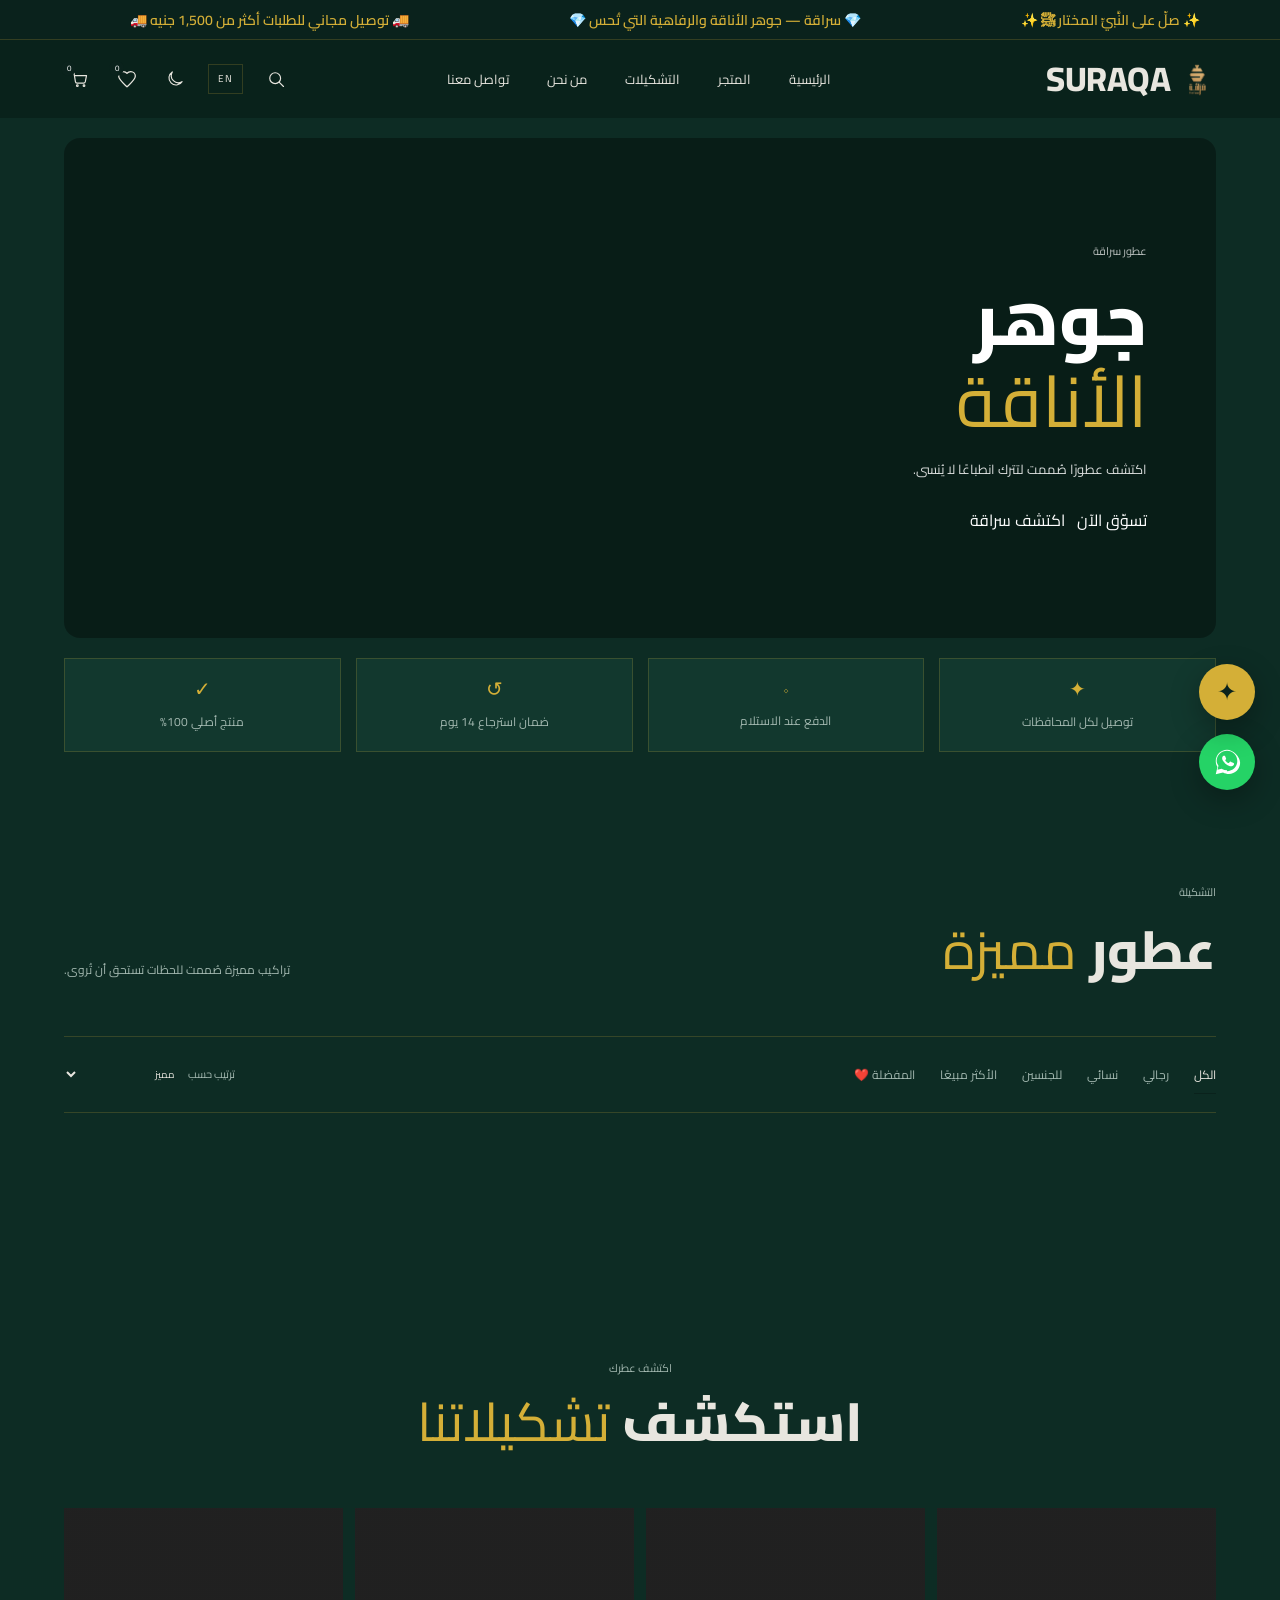
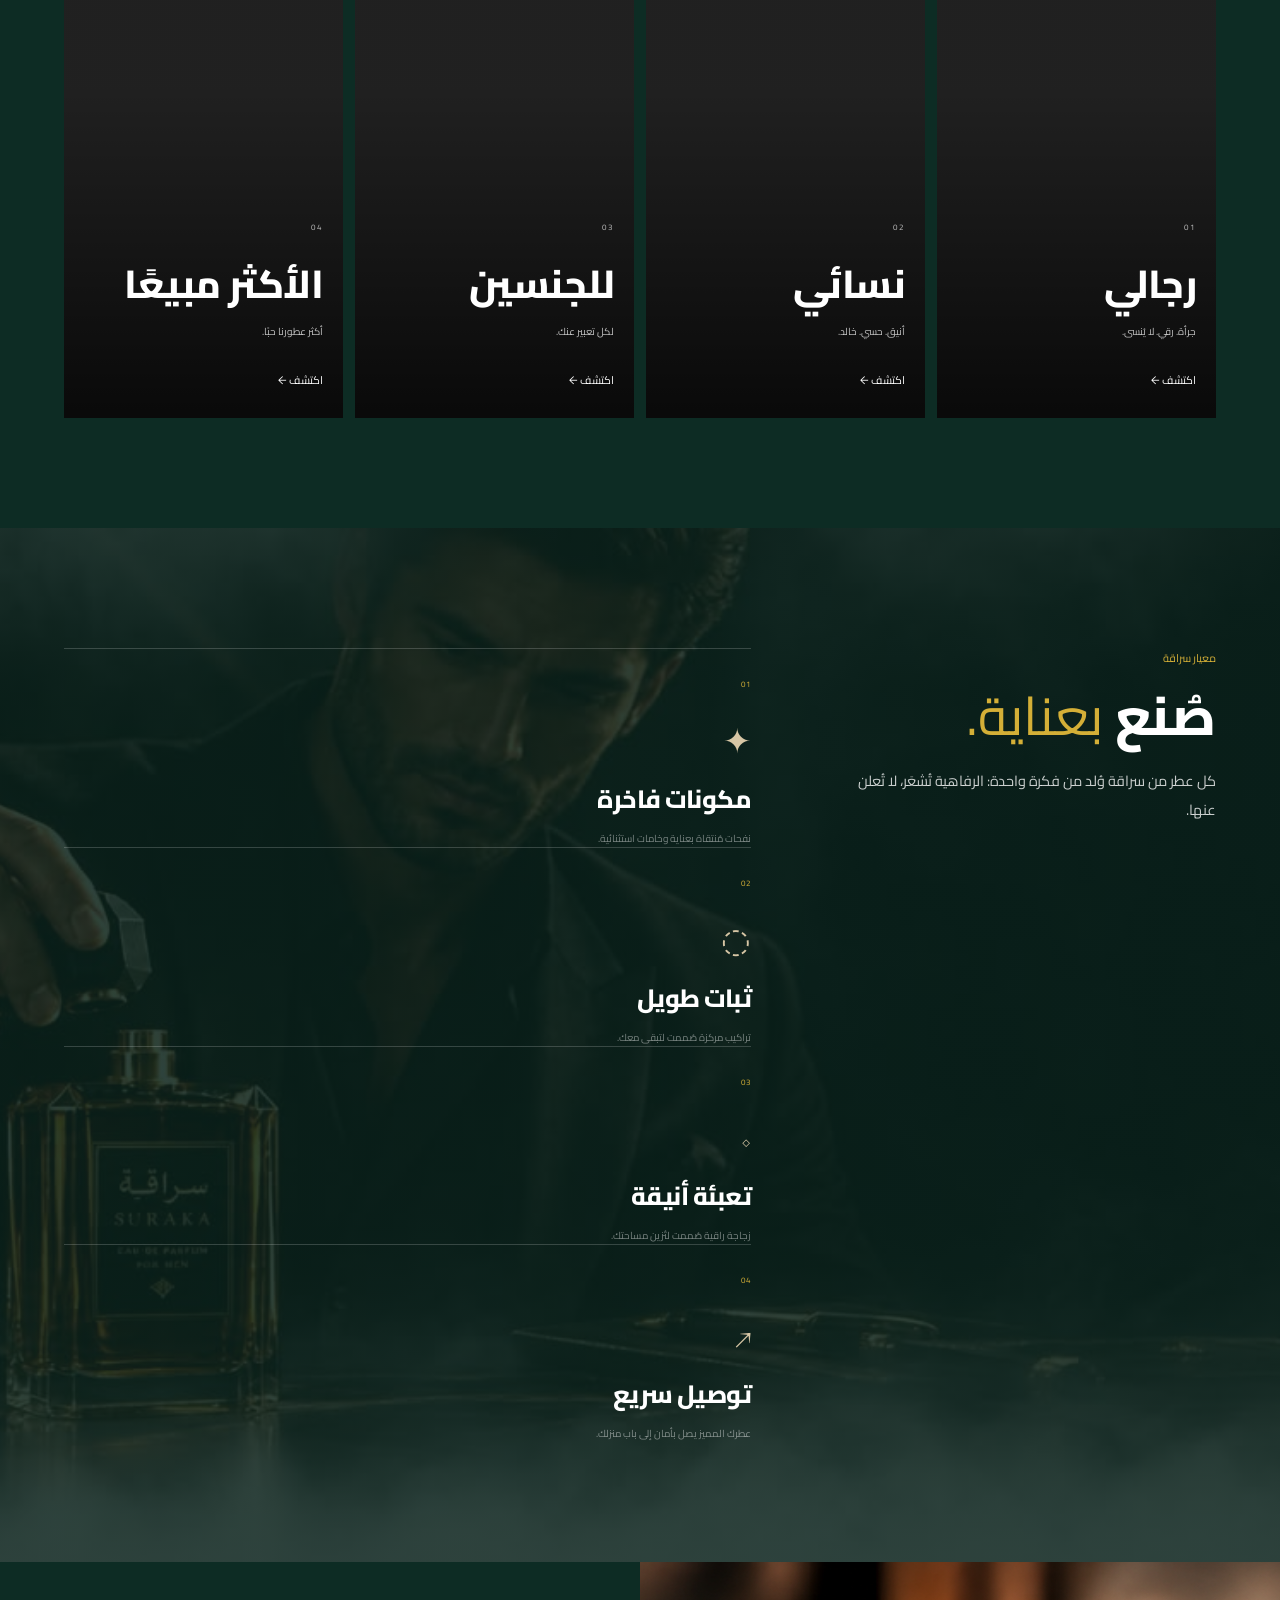
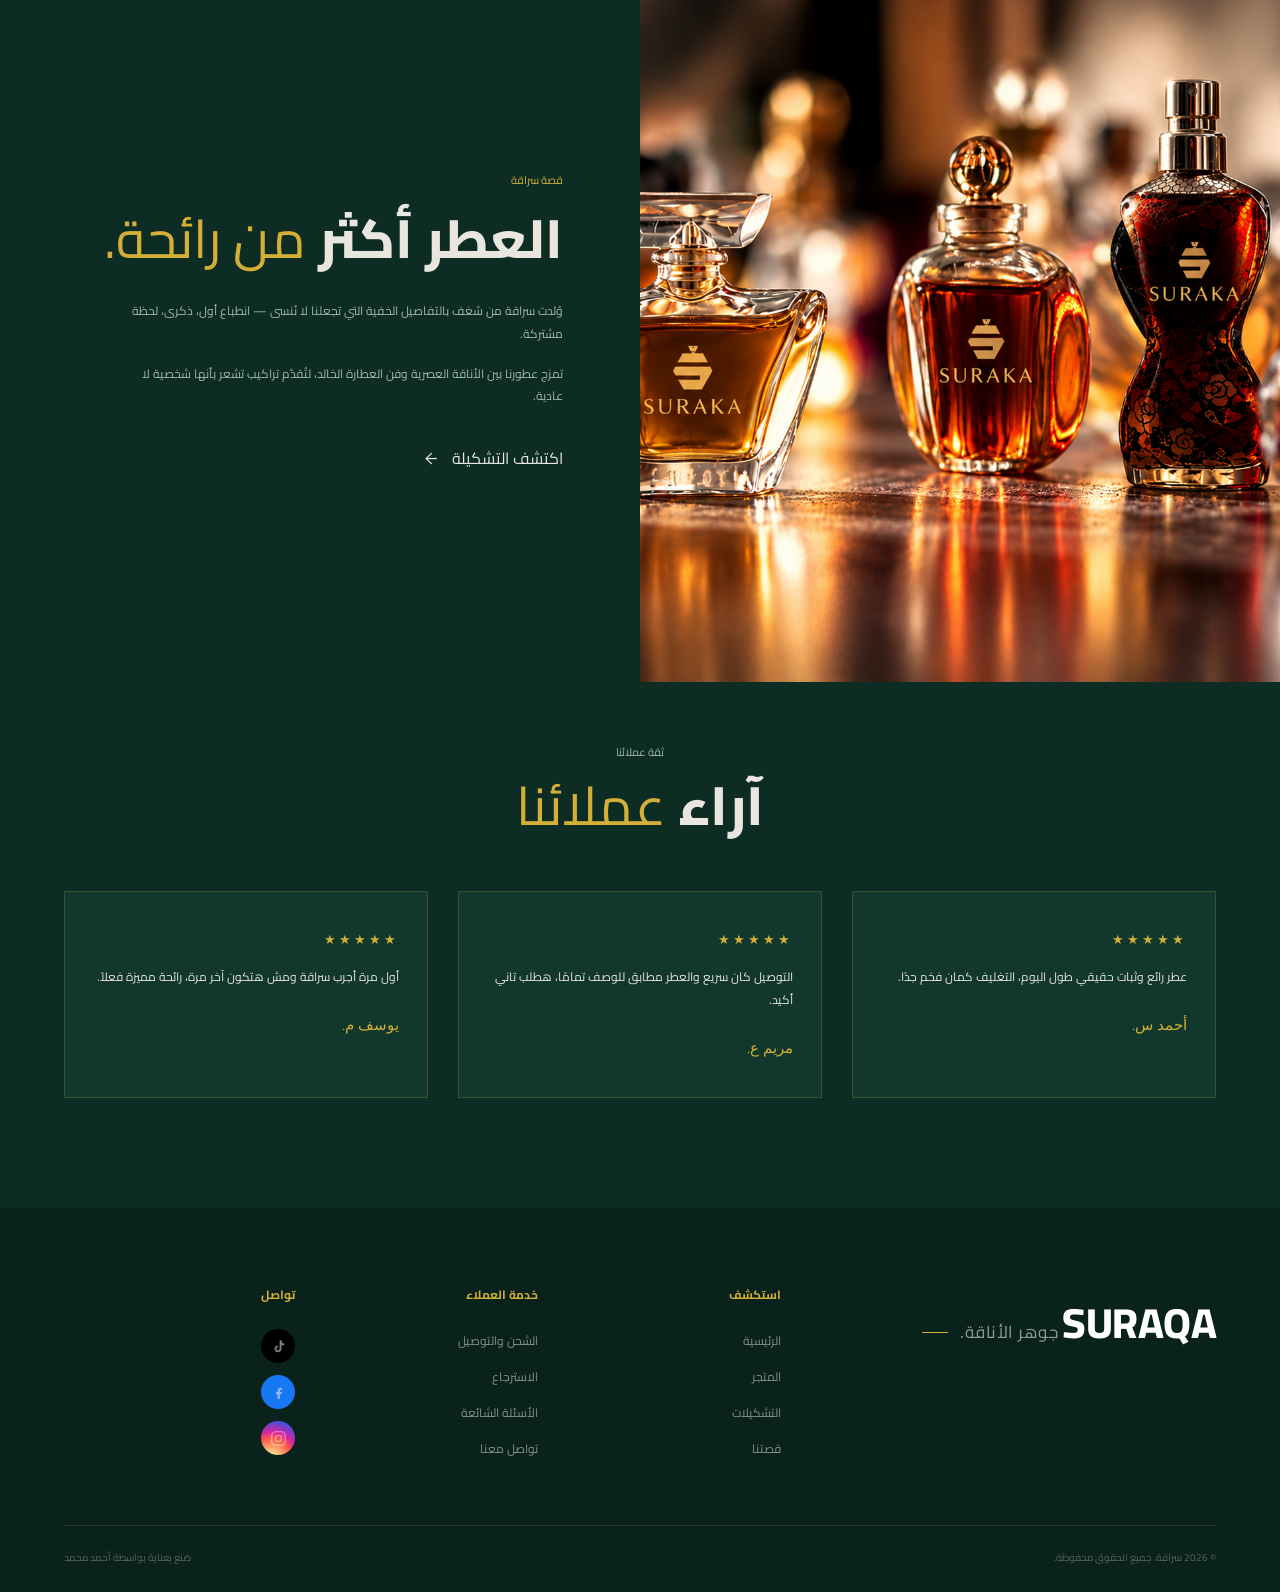
==== commit deea0a27: "Update index.html" ====
--- a/index.html
+++ b/index.html
@@ -457,11 +457,33 @@
         <!-- معلومات وخيارات العطر -->
         <div class="pfp-details-column">
           <span class="pfp-category-badge" id="pfpCategory">رجالي</span>
-          <h1 class="pfp-title" id="pfpName">اسم العطر</h1>
+<h1 class="pfp-title" id="pfpName">اسم العطر</h1>
           
-          <div class="pfp-rating-box">
-            <span id="pfpRating">★ 5.0</span>
-            <span class="pfp-reviews-count" id="pfpReviews">(120 تقييم)</span>
+          <!-- شريط يشاهد الآن الحي (Live Visitors Pulse) -->
+          <div class="live-viewers-tag">
+            <span class="live-dot-pulse"></span>
+            <span id="liveViewersCount">يشاهد هذا العطر الآن 14 شخصاً</span>
+          </div>
+
+          <!-- صندوق التقييمات الإجمالي + نجوم تقييم الزائر -->
+          <div class="pfp-rating-interactive-box">
+            <div class="pfp-rating-summary">
+              <span class="pfp-rating-stars-val" id="pfpRating">★ 5.0</span>
+              <span class="pfp-reviews-count" id="pfpReviews">(120 تقييم)</span>
+            </div>
+
+            <!-- النجوم التفاعلية ليقيم الزائر بنفسه -->
+            <div class="user-rate-action">
+              <span class="rate-prompt-txt">قيّم هذا العطر:</span>
+              <div class="interactive-stars" id="starRatingWidget">
+                <span class="star-btn" data-star="5">★</span>
+                <span class="star-btn" data-star="4">★</span>
+                <span class="star-btn" data-star="3">★</span>
+                <span class="star-btn" data-star="2">★</span>
+                <span class="star-btn" data-star="1">★</span>
+              </div>
+              <span class="rate-status-msg" id="rateStatusMsg"></span>
+            </div>
           </div>
 
           <p class="pfp-description" id="pfpDesc">وصف العطر ونوتاته العطرية الفاخرة...</p>
--- a/style.css
+++ b/style.css
@@ -11,7 +11,7 @@
   --white: #0d2c24;
   --serif: "Cormorant Garamond", Georgia, serif;
   --sans: "DM Sans", Arial, sans-serif;
-  --serif-ar: "Aref Ruqaa", "Cormorant Garamond", Georgia, serif;
+--serif-ar: "Cairo", -apple-system, BlinkMacSystemFont, "Segoe UI", sans-serif;  
   --sans-ar: "Cairo", "DM Sans", Arial, sans-serif;
   --transition: .35s cubic-bezier(.22, 1, .36, 1);
 }
@@ -53,6 +53,8 @@
 html[lang="ar"] .cart-empty h3,
 html[lang="ar"] .no-products h3 {
   font-family: var(--serif-ar);
+  font-weight: 800;
+  letter-spacing: -0.5px;
 }
 
 body.no-scroll {
@@ -965,26 +967,32 @@
 }
 
 .why-intro h2 {
-  font-size: clamp(48px, 5vw, 70px);
-  margin-bottom: 27px;
+  font-size: clamp(40px, 4.5vw, 58px);
+  font-weight: 800;
+  margin-bottom: 20px;
+  line-height: 1.25;
 }
 
 .why-intro > p:last-child {
-  color: rgba(255,255,255,.5);
-  max-width: 330px;
-  font-size: 12px;
+  color: rgba(255, 255, 255, 0.78);
+  max-width: 440px;
+  font-size: 14.5px;
+  line-height: 2;
+}
+
+.benefit h3 {
+  font-size: 22px;
+  font-weight: 700;
+  margin-bottom: 8px;
+  color: #fff;
+}
+
+.benefit p {
+  font-size: 13px;
+  color: rgba(255, 255, 255, 0.72);
   line-height: 1.9;
-}
-
-.benefits-grid {
-    grid-template-columns: repeat(2, 1fr);
-    gap: 25px 12px;
-  }
-
-  .benefit p {
-    font-size: 9px;
-    line-height: 1.5;
-  }
+  max-width: 320px;
+}
 
   .benefit h3 {
     font-size: 18px;
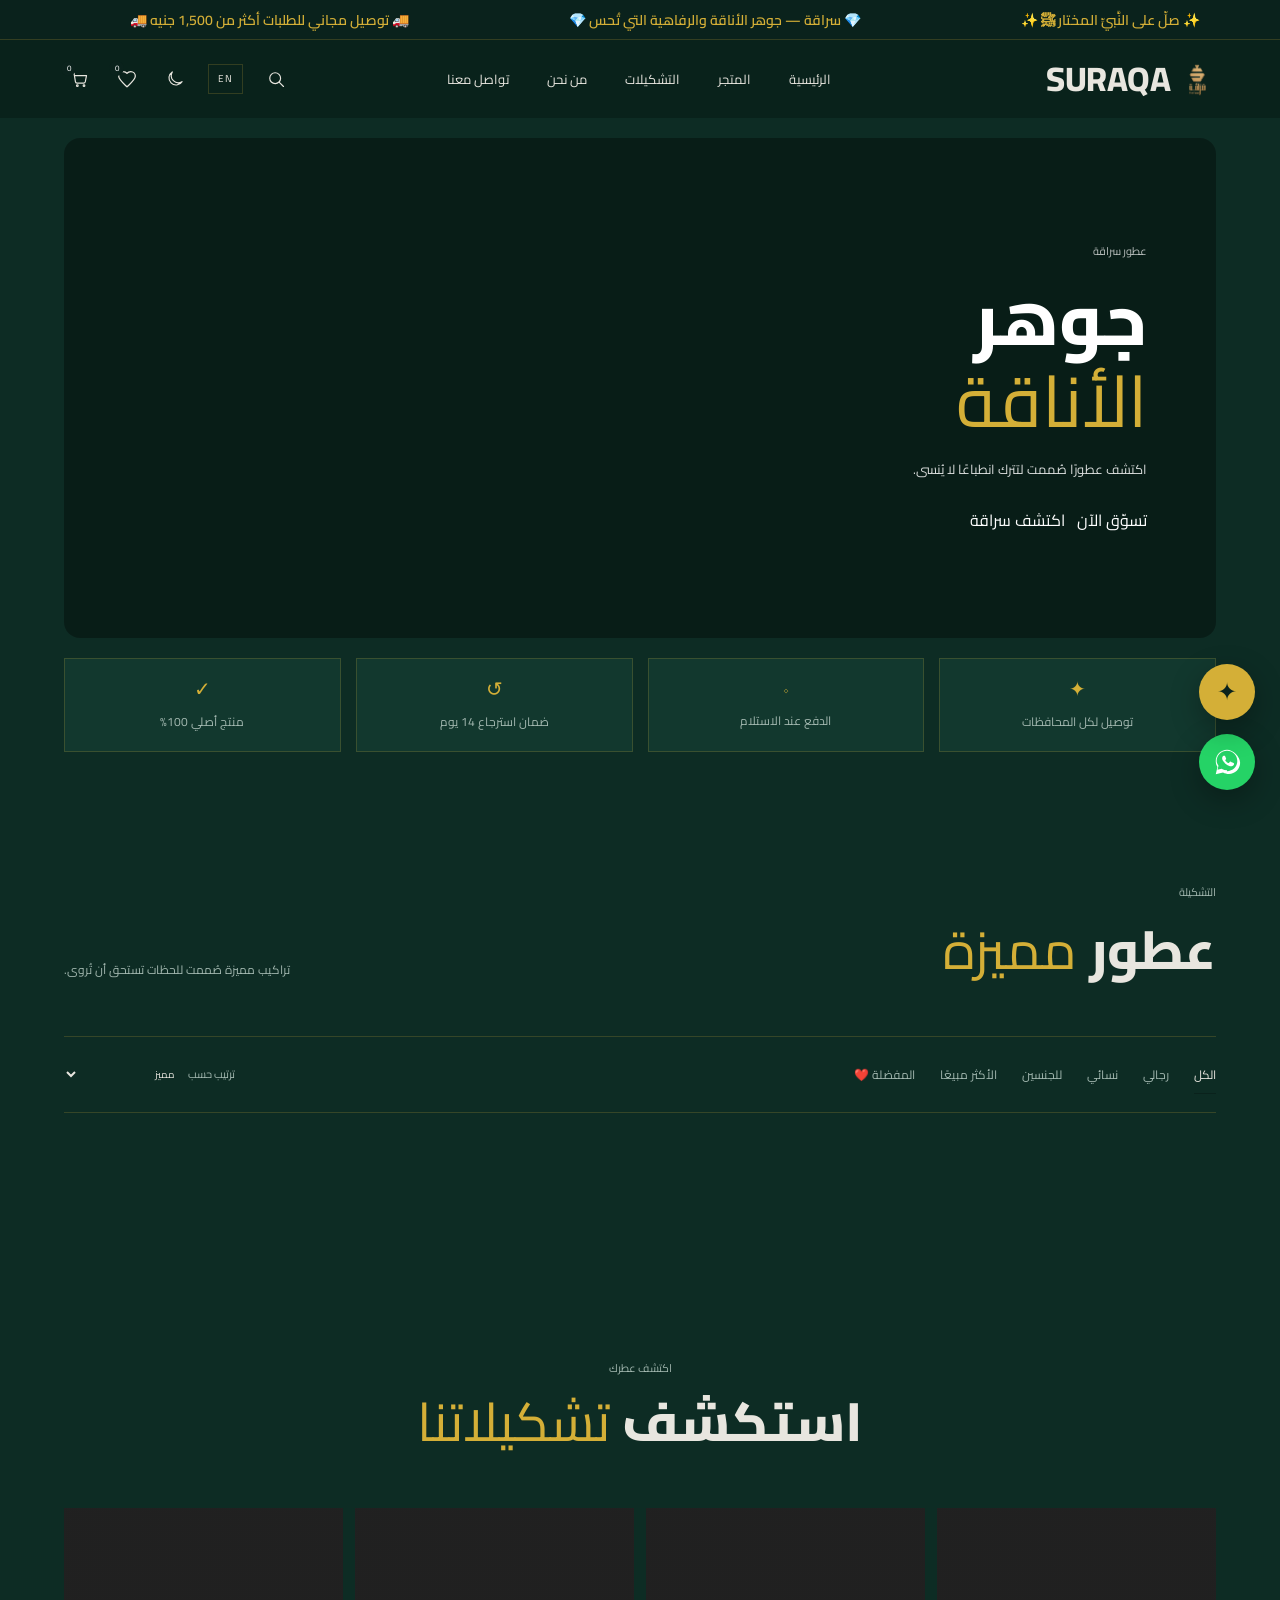
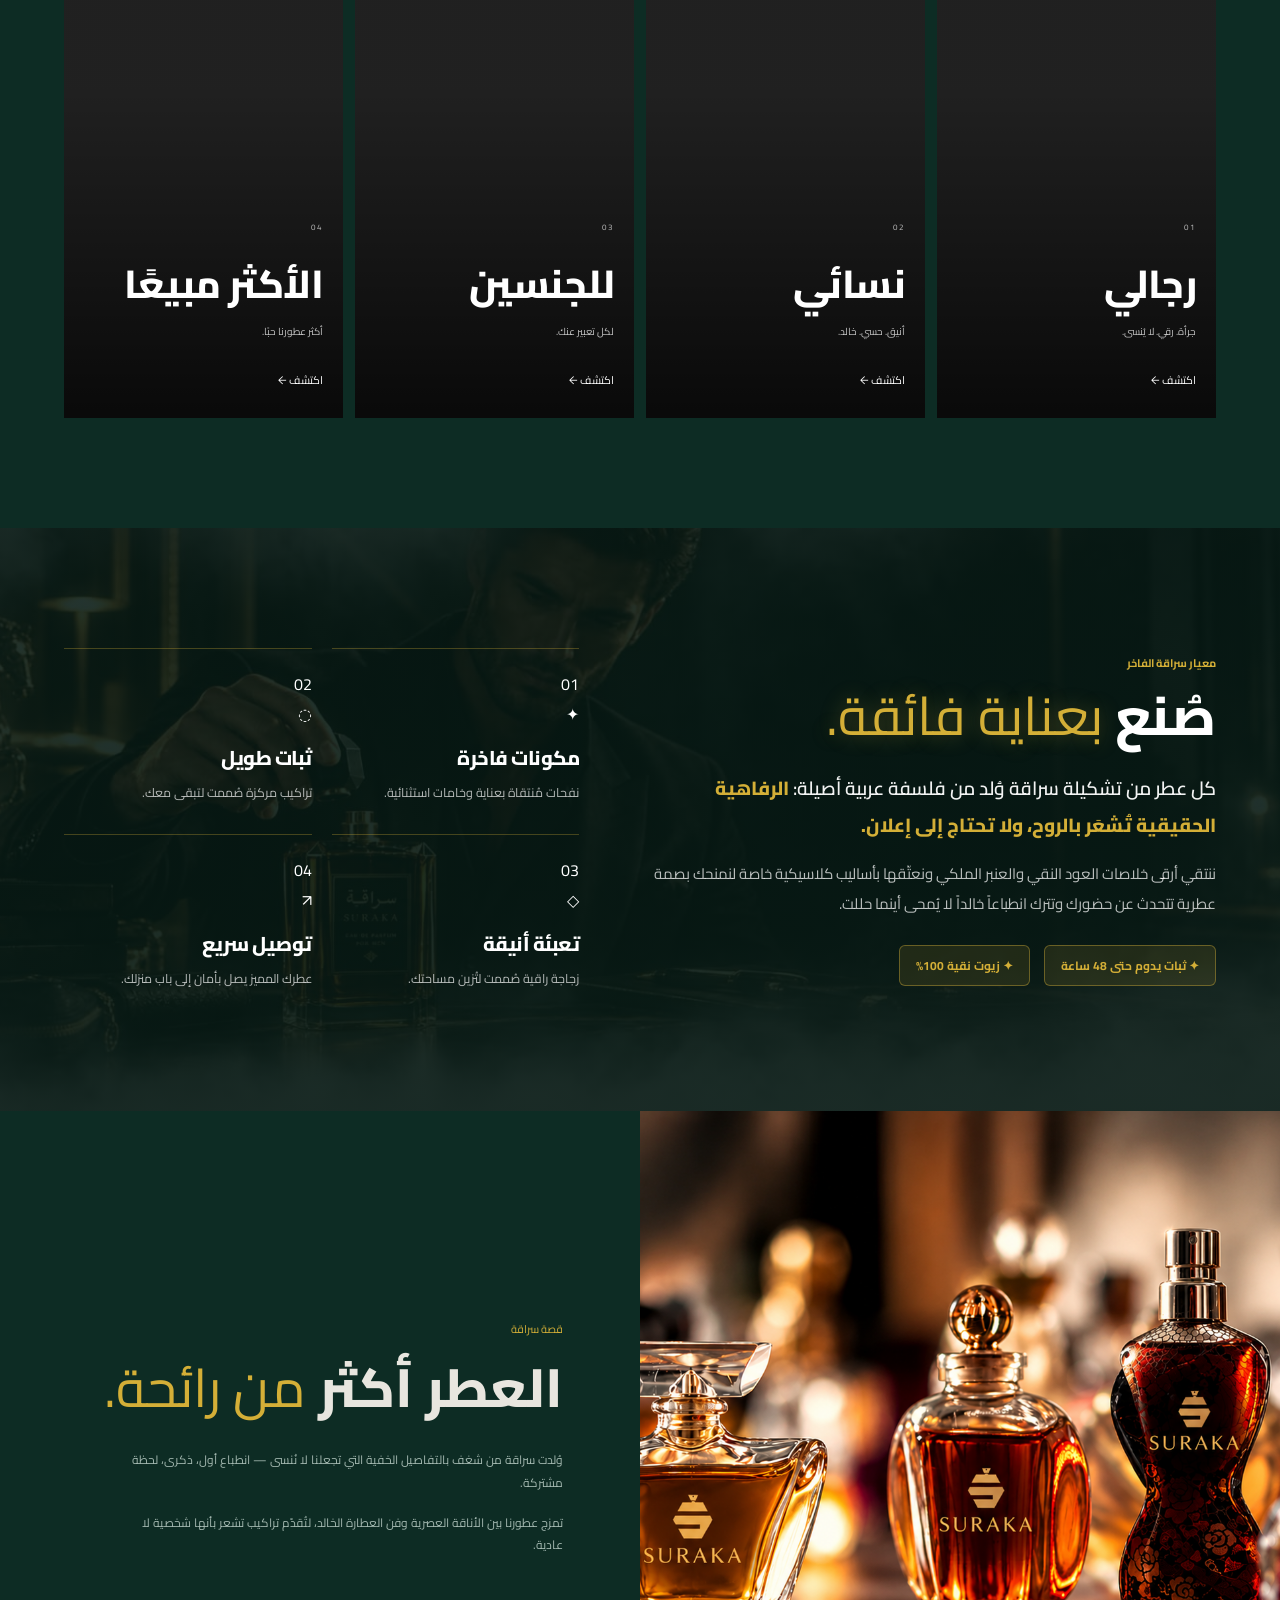
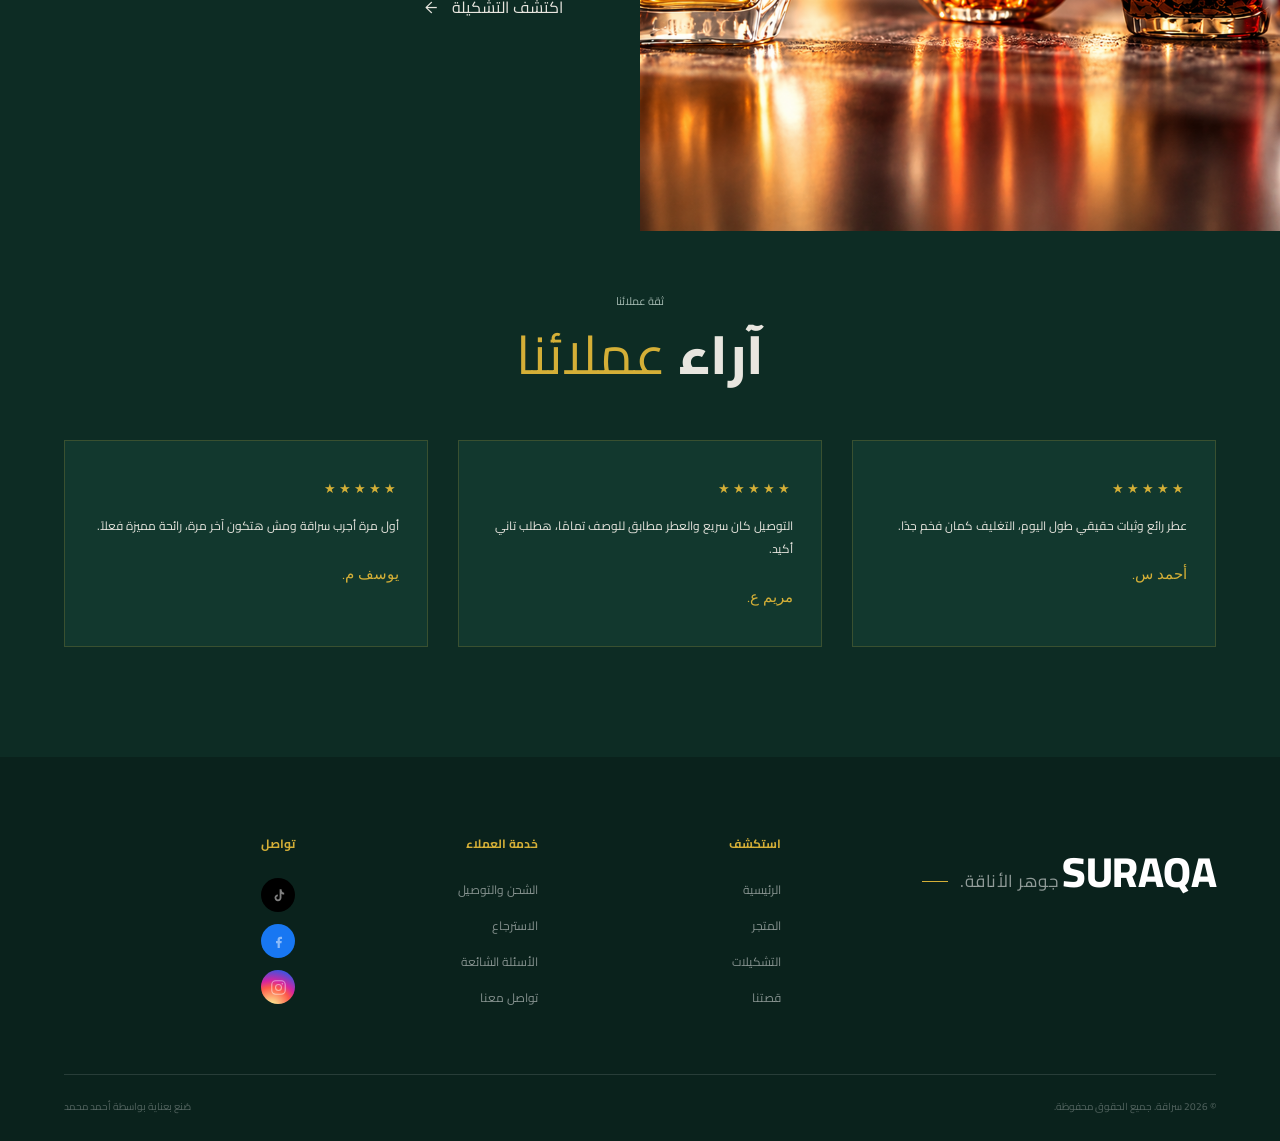
==== commit e9da8940: "Revise content in the why-section of index.html Updated the 'why-section' with new content and enhan" ====
--- a/index.html
+++ b/index.html
@@ -270,12 +270,22 @@
     <!-- WHY SURAQA -->
     <section class="why-section">
       <div class="why-inner">
-        <div class="why-intro">
-          <p class="eyebrow" data-ar="معيار سراقة" data-en="THE SURAQA STANDARD">معيار سراقة</p>
-          <h2 data-ar-html="صُنع <em>بعناية.</em>" data-en-html="Made with <em>intention.</em>">صُنع <em>بعناية.</em></h2>
-          <p data-ar="كل عطر من سراقة وُلد من فكرة واحدة: الرفاهية تُشعَر، لا تُعلن عنها." data-en="Every SURAQA fragrance is created around one simple idea: luxury should be felt, not announced.">
-            كل عطر من سراقة وُلد من فكرة واحدة: الرفاهية تُشعَر، لا تُعلن عنها.
-          </p>
+<div class="why-intro">
+          <p class="eyebrow" data-ar="معيار سراقة" data-en="THE SURAQA STANDARD">معيار سراقة الفاخر</p>
+          <h2 data-ar-html="صُنع <em>بعناية فائقة.</em>" data-en-html="Made with <em>intention.</em>">صُنع <em>بعناية فائقة.</em></h2>
+          
+          <div class="why-rich-text">
+            <p class="why-lead-text">
+              كل عطر من تشكيلة سراقة وُلد من فلسفة عربية أصيلة: <strong>الرفاهية الحقيقية تُشعَر بالروح، ولا تحتاج إلى إعلان.</strong>
+            </p>
+            <p class="why-sub-desc">
+              ننتقي أرقى خلاصات العود النقي والعنبر الملكي ونعتّقها بأساليب كلاسيكية خاصة لنمنحك بصمة عطرية تتحدث عن حضورك وتترك انطباعاً خالداً لا يُمحى أينما حللت.
+            </p>
+            <div class="why-signature-badge">
+              <span>✦ ثبات يدوم حتى 48 ساعة</span>
+              <span>✦ زيوت نقية 100%</span>
+            </div>
+          </div>
         </div>
 
         <div class="benefits-grid">
--- a/style.css
+++ b/style.css
@@ -945,90 +945,121 @@
   font-size: 11px;
 }
 
-/* WHY */
-
 .why-section {
-  background: linear-gradient(rgba(10, 34, 28, 0.85), rgba(10, 34, 28, 0.85)), url("image/W.jpg") center/cover no-repeat;
+  background: linear-gradient(rgba(7, 25, 20, 0.88), rgba(7, 25, 20, 0.92)), url("image/W.jpg") center/cover no-repeat;
   color: #fff;
   padding: 120px 5%;
 }
 
+/* توزيع الشاشة بالتساوي 50% يمين و 50% شمال */
 .why-inner {
   max-width: 1400px;
   margin: auto;
   display: grid;
-  grid-template-columns: .85fr 1.6fr;
-  gap: 100px;
-  align-items: start;
+  grid-template-columns: 1.1fr 1fr;
+  gap: 70px;
+  align-items: center;
+}
+
+.why-intro {
+  width: 100%;
 }
 
 .why-intro .eyebrow {
   color: var(--gold);
+  font-size: 13px;
+  letter-spacing: 2px;
+  margin-bottom: 12px;
+  font-weight: 700;
 }
 
 .why-intro h2 {
-  font-size: clamp(40px, 4.5vw, 58px);
+  font-size: clamp(44px, 4.8vw, 68px);
+  font-weight: 900;
+  line-height: 1.2;
+  margin-bottom: 24px;
+  color: #fff;
+}
+
+.why-intro h2 em {
+  color: var(--gold);
+  font-style: normal;
+  text-shadow: 0 0 20px rgba(212, 175, 55, 0.35);
+}
+
+.why-rich-text {
+  display: flex;
+  flex-direction: column;
+  gap: 16px;
+  width: 100%;
+}
+
+.why-lead-text {
+  font-size: 19px;
+  line-height: 1.9;
+  color: rgba(255, 255, 255, 0.95);
+  font-weight: 600;
+}
+
+.why-lead-text strong {
+  color: var(--gold);
   font-weight: 800;
-  margin-bottom: 20px;
-  line-height: 1.25;
-}
-
-.why-intro > p:last-child {
-  color: rgba(255, 255, 255, 0.78);
-  max-width: 440px;
-  font-size: 14.5px;
+}
+
+.why-sub-desc {
+  font-size: 15px;
   line-height: 2;
+  color: rgba(255, 255, 255, 0.72);
+}
+
+/* أوسمة التميز تحت النص */
+.why-signature-badge {
+  display: flex;
+  gap: 14px;
+  flex-wrap: wrap;
+  margin-top: 10px;
+}
+
+.why-signature-badge span {
+  background: rgba(212, 175, 55, 0.12);
+  border: 1px solid rgba(212, 175, 55, 0.4);
+  color: var(--gold);
+  font-size: 12px;
+  font-weight: 700;
+  padding: 8px 16px;
+  border-radius: 6px;
+}
+
+/* ضبط العناصر في اليسار */
+.benefits-grid {
+  display: grid;
+  grid-template-columns: repeat(2, 1fr);
+  gap: 30px 20px;
+}
+
+.benefit {
+  border-top: 1px solid rgba(212, 175, 55, 0.3);
+  padding-top: 20px;
 }
 
 .benefit h3 {
-  font-size: 22px;
-  font-weight: 700;
-  margin-bottom: 8px;
+  font-size: 20px;
+  font-weight: 800;
+  margin: 10px 0 6px;
   color: #fff;
 }
 
 .benefit p {
-  font-size: 13px;
-  color: rgba(255, 255, 255, 0.72);
-  line-height: 1.9;
-  max-width: 320px;
-}
-
-  .benefit h3 {
-    font-size: 18px;
-  }
-
-.benefit {
-  border-top: 1px solid rgba(255,255,255,.18);
-  padding-top: 17px;
-  position: relative;
-}
-
-.benefit-number {
-  font-size: 8px;
-  color: var(--gold);
-  letter-spacing: 1px;
-}
-
-.benefit-icon {
-  font-family: var(--serif);
-  font-size: 34px;
-  margin: 25px 0 12px;
-  color: #d7c6a5;
-}
-
-.benefit h3 {
-  font-family: var(--serif);
-  font-size: 25px;
-  font-weight: 500;
-  margin-bottom: 8px;
-}
-
-.benefit p {
-  font-size: 10px;
-  color: rgba(255,255,255,.45);
-  line-height: 1.7;
-  max-width: 230px;
+  font-size: 12.5px;
+  color: rgba(255, 255, 255, 0.7);
+  line-height: 1.8;
+}
+
+@media (max-width: 900px) {
+  .why-inner {
+    grid-template-columns: 1fr;
+    gap: 40px;
+  }
 }
 
 /* STORY */
@@ -4395,3 +4426,102 @@
   font-size: 12px;
   font-weight: 800;
 }
+/* شريط يشاهد الآن بنبضات حية */
+.live-viewers-tag {
+  display: inline-flex;
+  align-items: center;
+  gap: 8px;
+  background: rgba(46, 204, 113, 0.12);
+  border: 1px solid rgba(46, 204, 113, 0.35);
+  color: #2ecc71;
+  font-size: 11.5px;
+  font-weight: 700;
+  padding: 5px 12px;
+  border-radius: 20px;
+  width: fit-content;
+  margin: 6px 0 14px;
+}
+
+.live-dot-pulse {
+  width: 8px;
+  height: 8px;
+  background: #2ecc71;
+  border-radius: 50%;
+  box-shadow: 0 0 0 0 rgba(46, 204, 113, 0.7);
+  animation: livePulseAnim 1.6s infinite;
+}
+
+@keyframes livePulseAnim {
+  0% { transform: scale(0.95); box-shadow: 0 0 0 0 rgba(46, 204, 113, 0.7); }
+  70% { transform: scale(1.1); box-shadow: 0 0 0 8px rgba(46, 204, 113, 0); }
+  100% { transform: scale(0.95); box-shadow: 0 0 0 0 rgba(46, 204, 113, 0); }
+}
+
+/* صندوق التقييم التفاعلي */
+.pfp-rating-interactive-box {
+  background: rgba(7, 25, 20, 0.6);
+  border: 1px solid var(--line);
+  padding: 12px 16px;
+  border-radius: 8px;
+  margin-bottom: 20px;
+  display: flex;
+  align-items: center;
+  justify-content: space-between;
+  flex-wrap: wrap;
+  gap: 12px;
+}
+
+.pfp-rating-summary {
+  display: flex;
+  align-items: center;
+  gap: 8px;
+}
+
+.pfp-rating-stars-val {
+  color: var(--gold);
+  font-size: 16px;
+  font-weight: 900;
+}
+
+.user-rate-action {
+  display: flex;
+  align-items: center;
+  gap: 8px;
+}
+
+.rate-prompt-txt {
+  font-size: 11px;
+  color: var(--muted);
+  font-weight: 600;
+}
+
+.interactive-stars {
+  display: inline-flex;
+  flex-direction: row-reverse; /* لترتيب النجوم من اليمين للشمال */
+  gap: 3px;
+}
+
+.star-btn {
+  font-size: 18px;
+  color: rgba(255, 255, 255, 0.25);
+  cursor: pointer;
+  transition: transform 0.15s ease, color 0.15s ease;
+}
+
+.star-btn:hover,
+.star-btn:hover ~ .star-btn,
+.star-btn.rated,
+.star-btn.rated ~ .star-btn {
+  color: var(--gold);
+  text-shadow: 0 0 10px rgba(212, 175, 55, 0.6);
+}
+
+.star-btn:active {
+  transform: scale(1.25);
+}
+
+.rate-status-msg {
+  font-size: 10.5px;
+  color: var(--success);
+  font-weight: bold;
+}
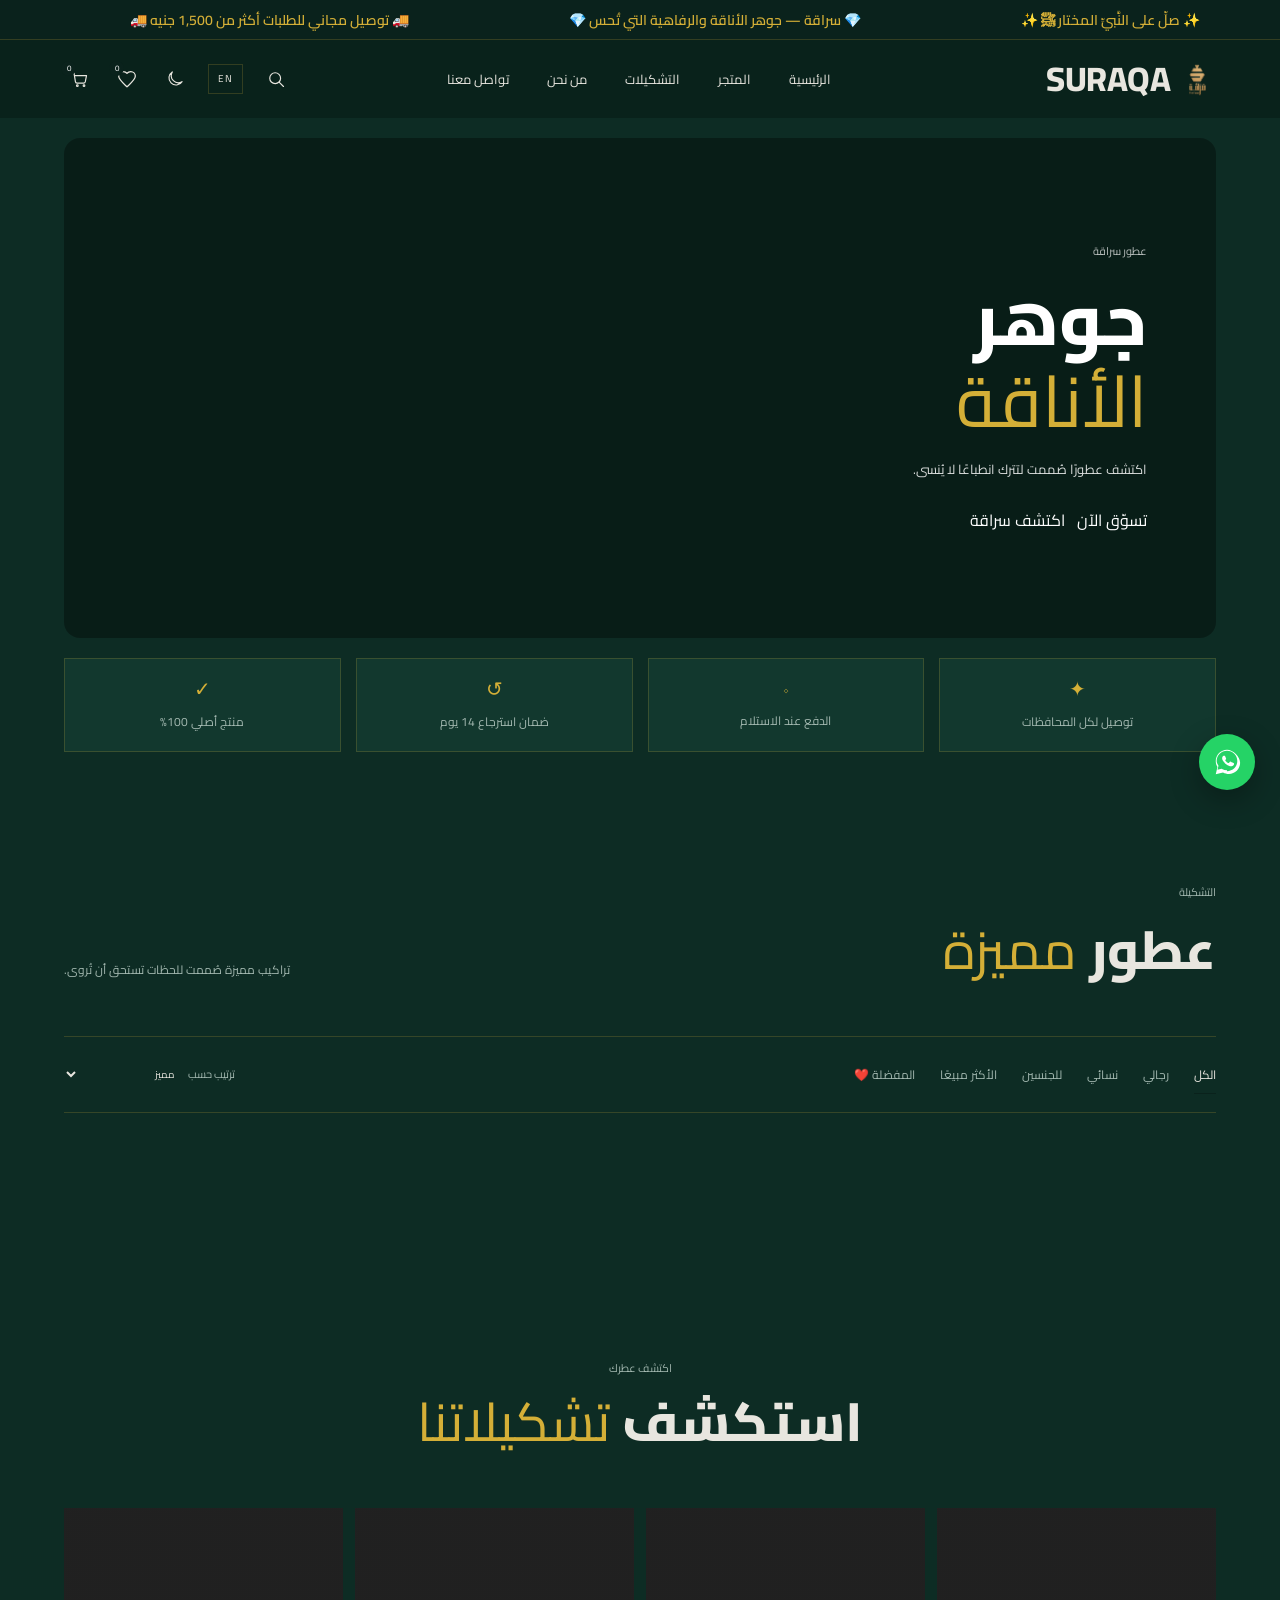
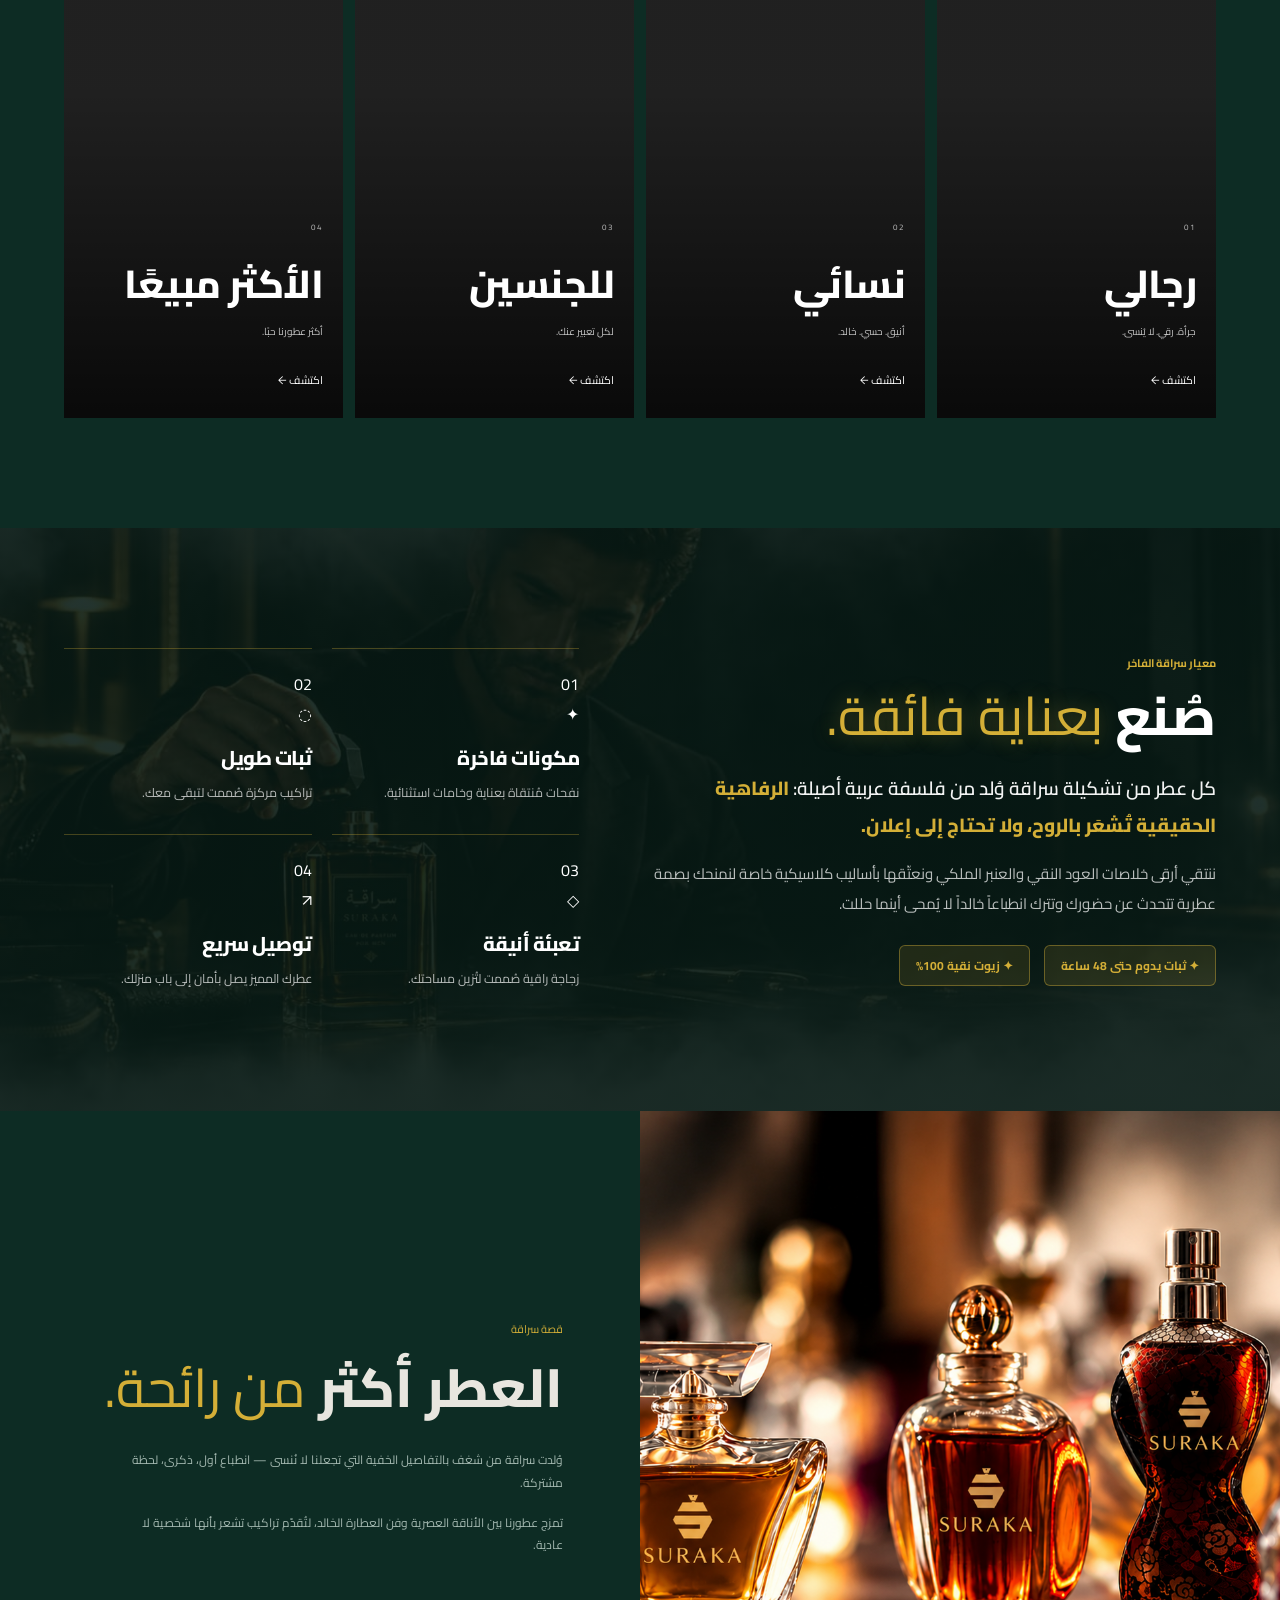
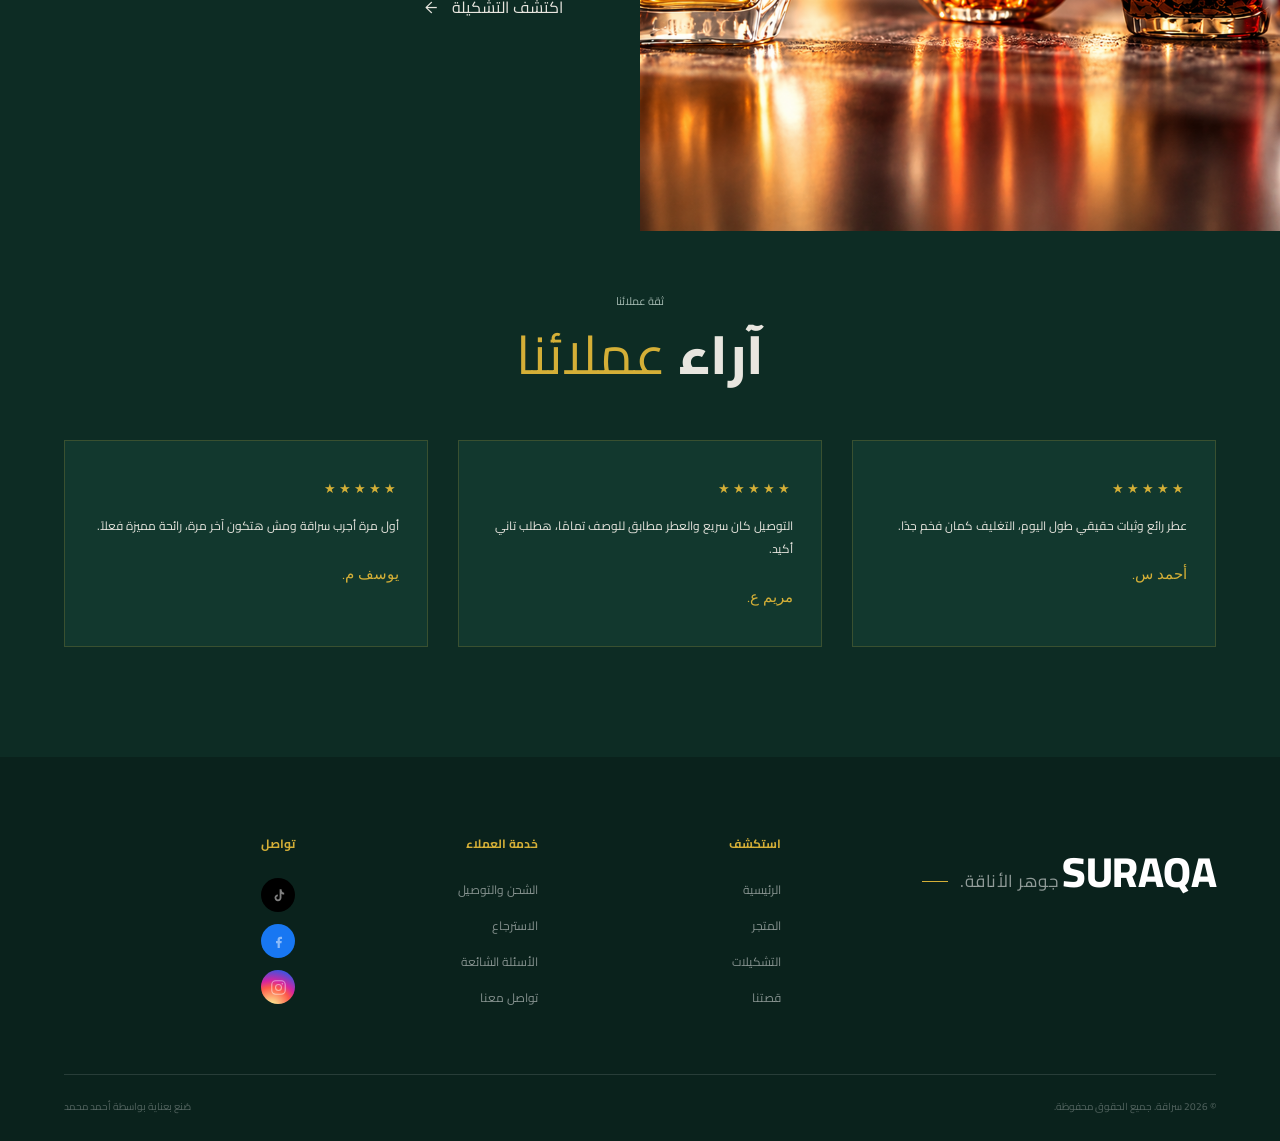
==== commit ee79c82f: "Update index.html" ====
--- a/index.html
+++ b/index.html
@@ -506,7 +506,6 @@
           <div class="pfp-sizes-wrap">
             <label class="pfp-label">اختر حجم العبوة:</label>
             <div class="pfp-sizes-list" id="pfpSizes">
-              <button type="button" class="pfp-size-btn" data-size="10">10 مل <span>(عينة)</span></button>
               <button type="button" class="pfp-size-btn" data-size="30">30 مل</button>
               <button type="button" class="pfp-size-btn active" data-size="50">50 مل</button>
               <button type="button" class="pfp-size-btn" data-size="100">100 مل</button>
@@ -627,7 +626,28 @@
             </label>
           </div>
         </div>
-
+<!-- تنبيه تحويل مصاريف الشحن لفودافون كاش مسبقاً (يظهر فقط إذا كان هناك شحن) -->
+        <div id="shippingDepositAlert" class="shipping-deposit-card" style="display: none;">
+          <div class="deposit-header">
+            <span class="deposit-icon">✨</span>
+            <strong>تنويه لعملائنا الكرام</strong>
+          </div>
+          <p class="deposit-body">
+            حرصًا على تأكيد الطلبات وتوفير أفضل خدمة للجميع،<br>
+            <strong>يتم سداد قيمة الشحن (<span id="depositShippingVal">0 جنيه</span>) مقدمًا</strong> عبر فودافون كاش،<br>
+            وقيمة المنتجات تُدفع بالكامل عند الاستلام.
+          </p>
+
+          <div class="deposit-wallet-box">
+            <span class="wallet-label">رقم فودافون كاش للتحويل:</span>
+            <div class="wallet-action">
+              <strong id="depositVodafoneNum">01016118242</strong>
+              <button type="button" id="copyDepositVodafoneBtn" class="copy-deposit-btn">📋 نسخ الرقم</button>
+            </div>
+          </div>
+
+          <span class="deposit-footer">شكرًا لثقتكم بـ سُراقَـة ✨</span>
+        </div>
 <!-- تفاصيل الحساب للدفع الإلكتروني مع زر النسخ -->
 <!-- تفاصيل الدفع الإلكتروني ورفع إيصال التحويل (تصميم أريج) -->
         <div id="transferDetails" class="transfer-info" style="display: none;">
@@ -708,39 +728,7 @@
       <path d="M16 3C9.4 3 4 8.4 4 15c0 2.3.6 4.5 1.8 6.4L4 29l7.8-1.7c1.9 1 4 1.6 6.2 1.6 6.6 0 12-5.4 12-12S22.6 3 16 3Zm0 21.8c-1.9 0-3.7-.5-5.3-1.4l-.4-.2-4.4 1 1-4.3-.3-.4C5.5 17.9 5 16.5 5 15c0-6.1 4.9-11 11-11s11 4.9 11 11-4.9 10.8-11 10.8Zm6-8.2c-.3-.2-1.9-1-2.2-1s-.5-.1-.7.2-.8 1-1 1.2-.4.2-.7.1c-1.9-.8-3.1-2.6-3.2-2.8-.1-.2 0-.4.1-.5.2-.3.5-.6.7-.9.2-.3.1-.5 0-.7-.1-.2-.9-2.1-1.1-2.6-.2-.4-.4-.4-.6-.4h-.6c-.2 0-.5.1-.8.4-.3.3-1.1 1-1.1 2.5s1.1 2.9 1.3 3.1c.2.2 2.1 3.3 5.2 4.5 2.7 1.1 3.2.9 3.8.8.6-.1 1.9-.8 2.2-1.5.3-.7.3-1.3.2-1.5-.1-.1-.3-.2-.6-.4Z" fill="currentColor" stroke="none"></path>
     </svg>
   </a>
-  <!-- SCENT FINDER FLOATING BUTTON -->
-  <button class="scent-finder-btn" id="scentFinderBtn" aria-label="دليل اختيار العطر" data-ar-aria="دليل اختيار العطر" data-en-aria="Scent Finder">
-    <span>✦</span>
-  </button>
-
-  <div class="scent-finder-overlay" id="scentFinderOverlay"></div>
-
-  <aside class="scent-finder-panel" id="scentFinderPanel" aria-label="دليل اختيار العطر">
-    <div class="sf-header">
-      <div>
-        <p class="eyebrow" data-ar="دليلك الشخصي" data-en="YOUR PERSONAL GUIDE">دليلك الشخصي</p>
-        <h2 data-ar="اختار عطرك" data-en="Find Your Scent">اختار عطرك</h2>
-      </div>
-      <button class="close-btn" id="sfClose" aria-label="إغلاق" data-ar-aria="إغلاق" data-en-aria="Close">&times;</button>
-    </div>
-
-    <div class="sf-body">
-      <div class="sf-step active" id="sfStep1">
-        <p class="sf-question" data-ar="مين اللي هيستخدم العطر؟" data-en="Who is this fragrance for?">مين اللي هيستخدم العطر؟</p>
-        <div class="sf-options">
-          <button class="sf-option" data-category="men" data-ar="رجالي" data-en="Him">رجالي</button>
-          <button class="sf-option" data-category="women" data-ar="نسائي" data-en="Her">نسائي</button>
-          <button class="sf-option" data-category="unisex" data-ar="للجنسين" data-en="Unisex">للجنسين</button>
-          <button class="sf-option" data-category="bestseller" data-ar="مش متأكد، اقترح عليا" data-en="Not sure, surprise me">مش متأكد، اقترح عليا</button>
-        </div>
-      </div>
-
-      <div class="sf-step" id="sfStep2">
-        <p class="sf-question" data-ar="تمام! هنوديك للعطور المناسبة." data-en="Great! Taking you to the matching fragrances.">تمام! هنوديك للعطور المناسبة.</p>
-        <button class="btn btn-dark sf-go" id="sfGoShop" data-ar="عرض العطور" data-en="View Fragrances">عرض العطور</button>
-      </div>
-    </div>
-  </aside>
+
   <!-- TOAST -->
   <div class="toast" id="toast">
     <span class="toast-icon">✓</span>
--- a/style.css
+++ b/style.css
@@ -4525,3 +4525,103 @@
   color: var(--success);
   font-weight: bold;
 }
+/* كارت تنبيه سداد الشحن مسبقاً */
+.shipping-deposit-card {
+  background: linear-gradient(135deg, rgba(15, 48, 39, 0.95), rgba(7, 25, 20, 0.98));
+  border: 1px solid var(--gold);
+  border-radius: 8px;
+  padding: 16px 18px;
+  box-shadow: 0 8px 25px rgba(0, 0, 0, 0.4), inset 0 0 15px rgba(212, 175, 55, 0.08);
+  margin: 6px 0;
+  text-align: center;
+  animation: depositFadeIn 0.35s ease;
+}
+
+@keyframes depositFadeIn {
+  from { opacity: 0; transform: translateY(-8px); }
+  to { opacity: 1; transform: translateY(0); }
+}
+
+.deposit-header {
+  display: flex;
+  align-items: center;
+  justify-content: center;
+  gap: 8px;
+  color: var(--gold);
+  font-size: 14px;
+  font-weight: 800;
+  margin-bottom: 8px;
+}
+
+.deposit-icon {
+  font-size: 16px;
+}
+
+.deposit-body {
+  font-size: 12px;
+  line-height: 1.8;
+  color: rgba(255, 255, 255, 0.88);
+  margin-bottom: 12px;
+}
+
+.deposit-body strong {
+  color: var(--gold);
+  font-weight: 800;
+}
+
+.deposit-wallet-box {
+  background: rgba(0, 0, 0, 0.45);
+  border: 1px dashed rgba(212, 175, 55, 0.4);
+  border-radius: 6px;
+  padding: 10px 14px;
+  display: flex;
+  align-items: center;
+  justify-content: space-between;
+  flex-wrap: wrap;
+  gap: 10px;
+  margin: 8px 0;
+}
+
+.wallet-label {
+  font-size: 11px;
+  color: var(--muted);
+  font-weight: 600;
+}
+
+.wallet-action {
+  display: flex;
+  align-items: center;
+  gap: 8px;
+}
+
+.wallet-action strong {
+  color: #fff;
+  font-size: 14px;
+  letter-spacing: 1.5px;
+  direction: ltr;
+}
+
+.copy-deposit-btn {
+  background: var(--gold);
+  color: #071914;
+  border: none;
+  font-size: 10.5px;
+  font-weight: 800;
+  padding: 4px 10px;
+  border-radius: 4px;
+  cursor: pointer;
+  transition: transform 0.2s, background 0.2s;
+}
+
+.copy-deposit-btn:hover {
+  background: #f1c40f;
+  transform: scale(1.05);
+}
+
+.deposit-footer {
+  display: block;
+  font-size: 11px;
+  color: var(--gold);
+  font-weight: 700;
+  margin-top: 6px;
+}
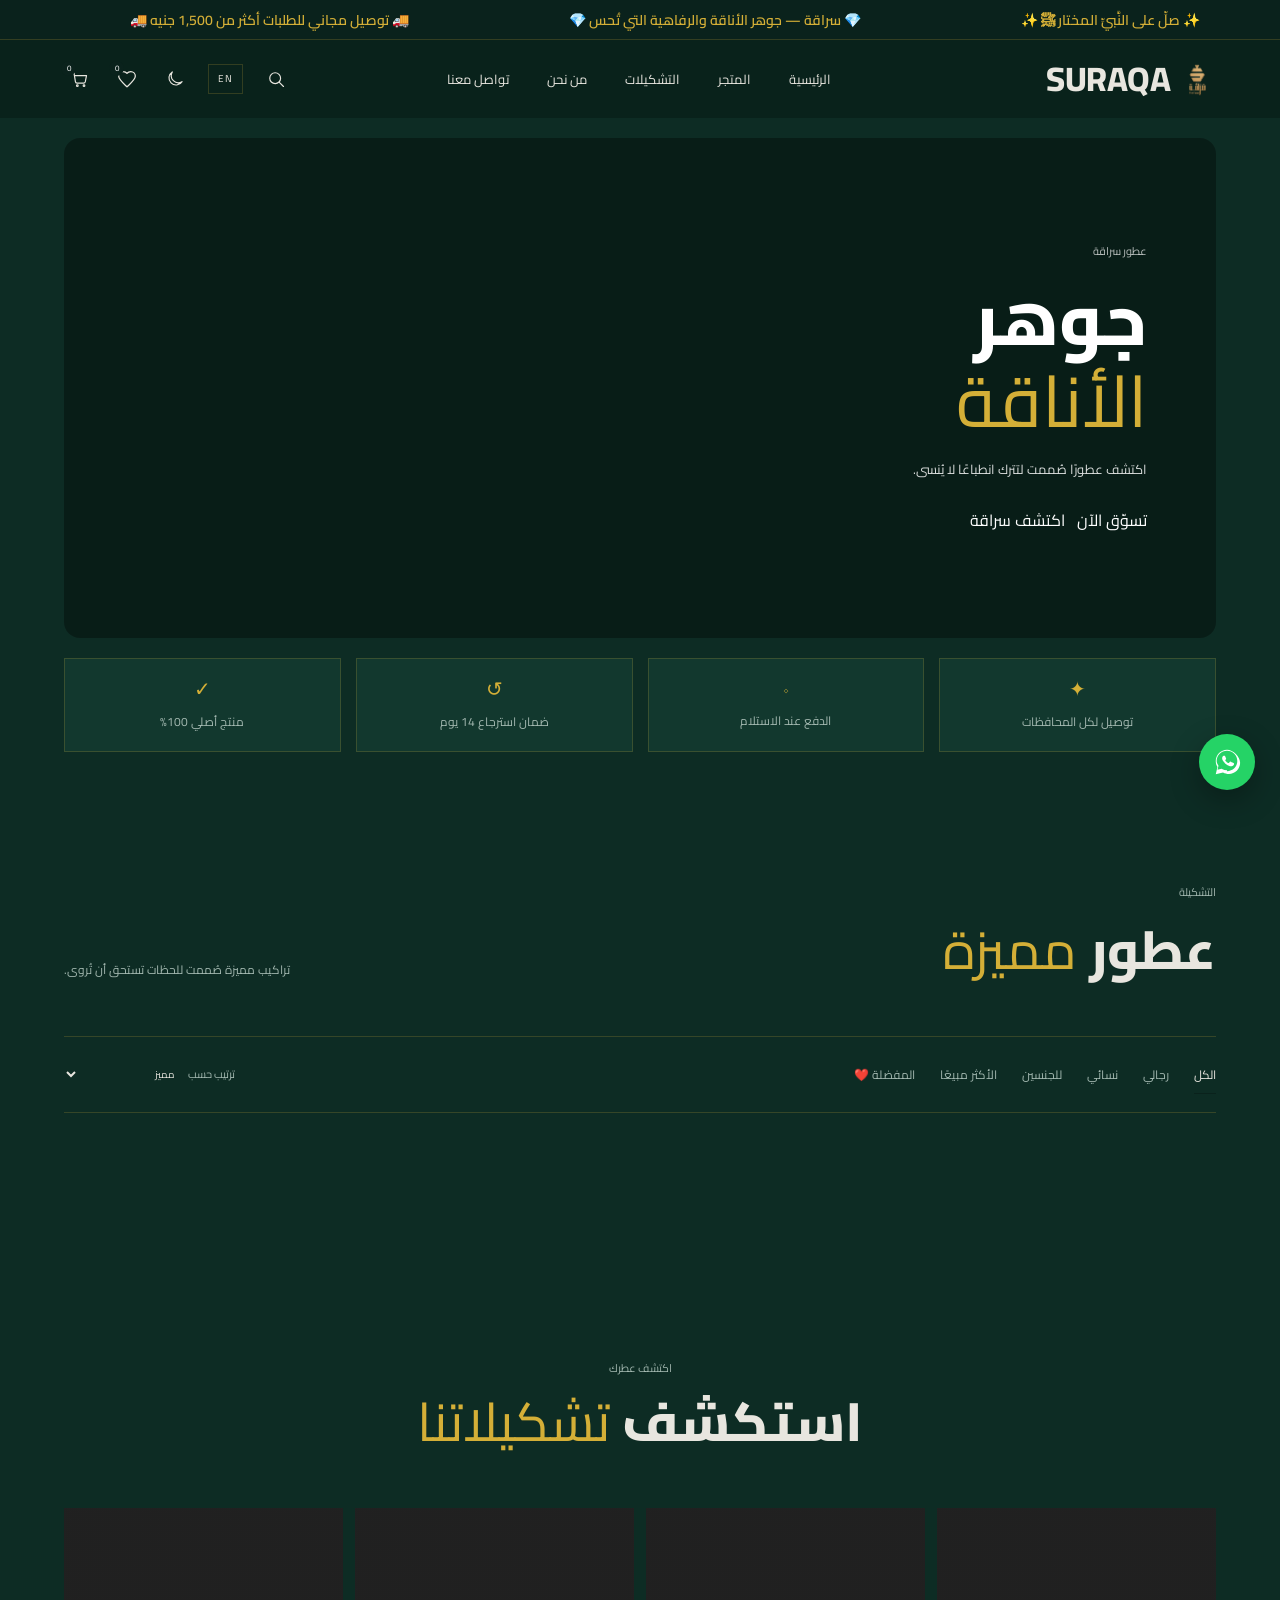
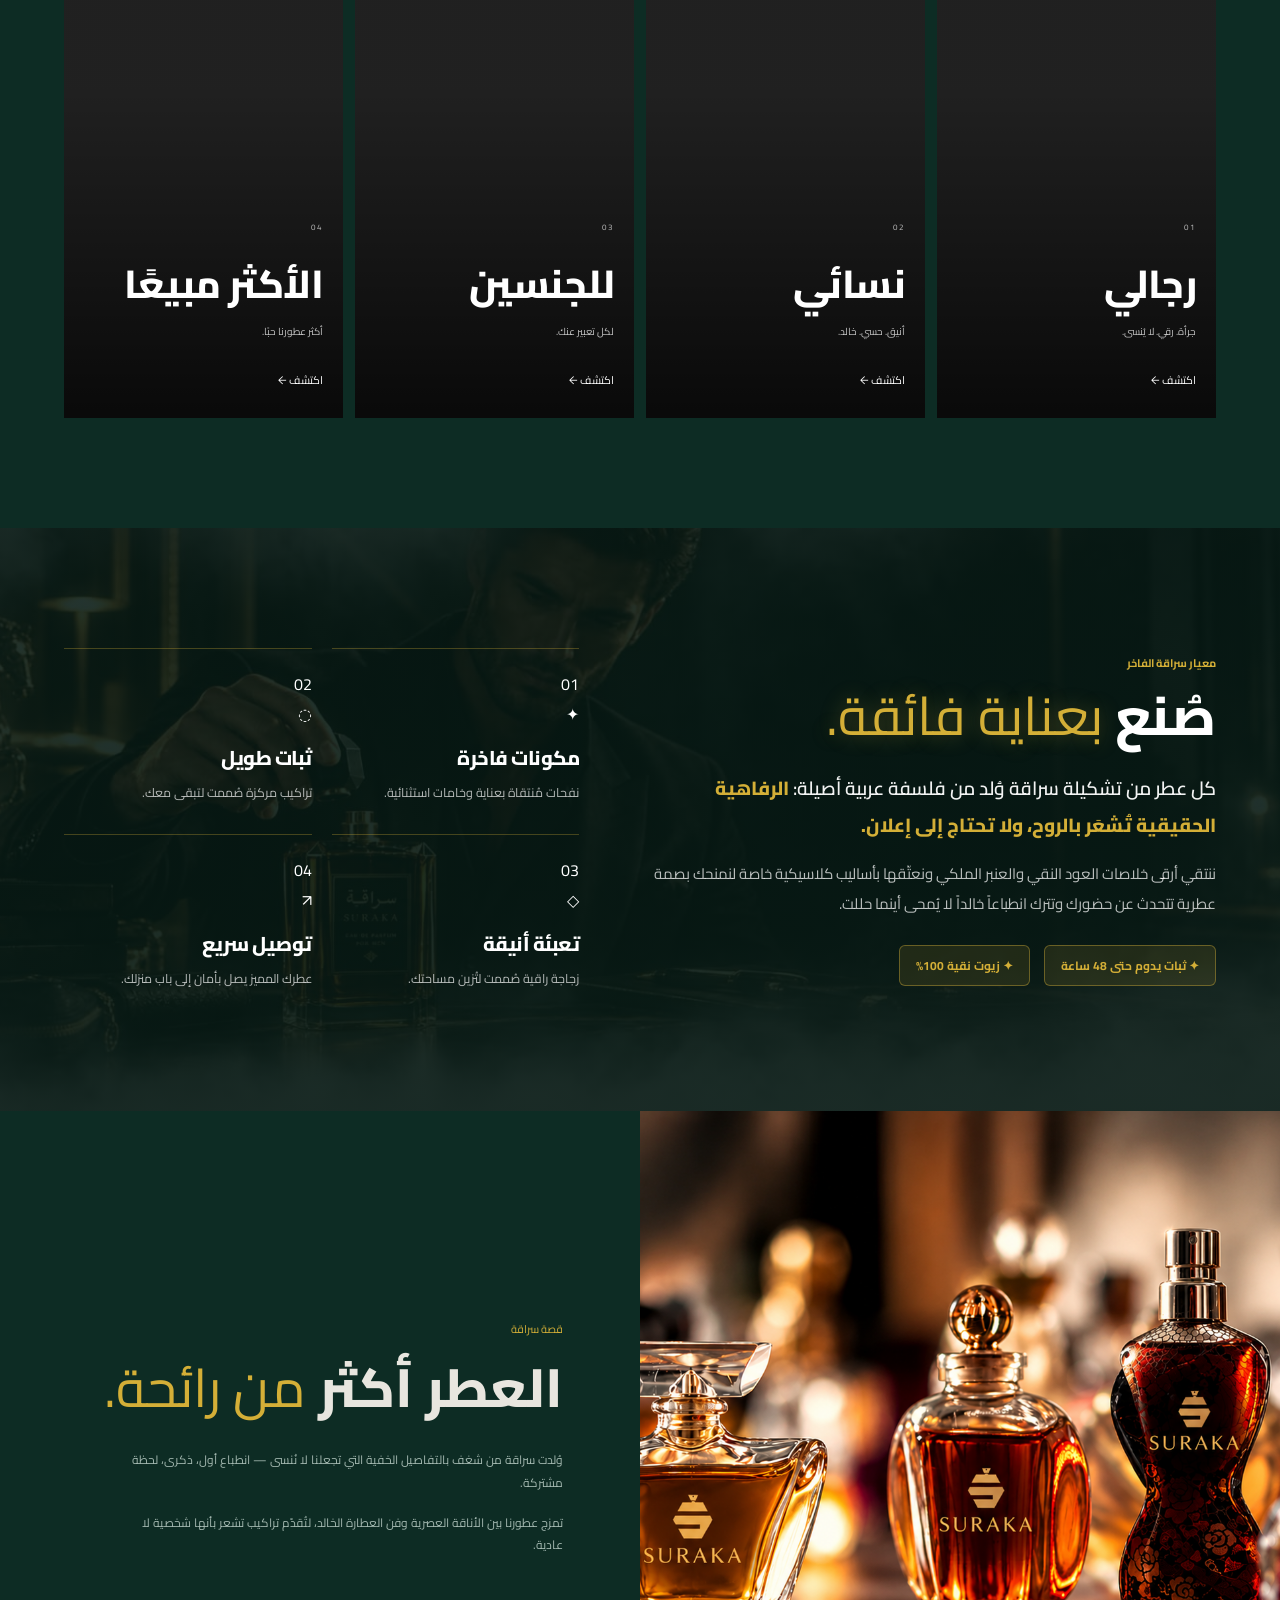
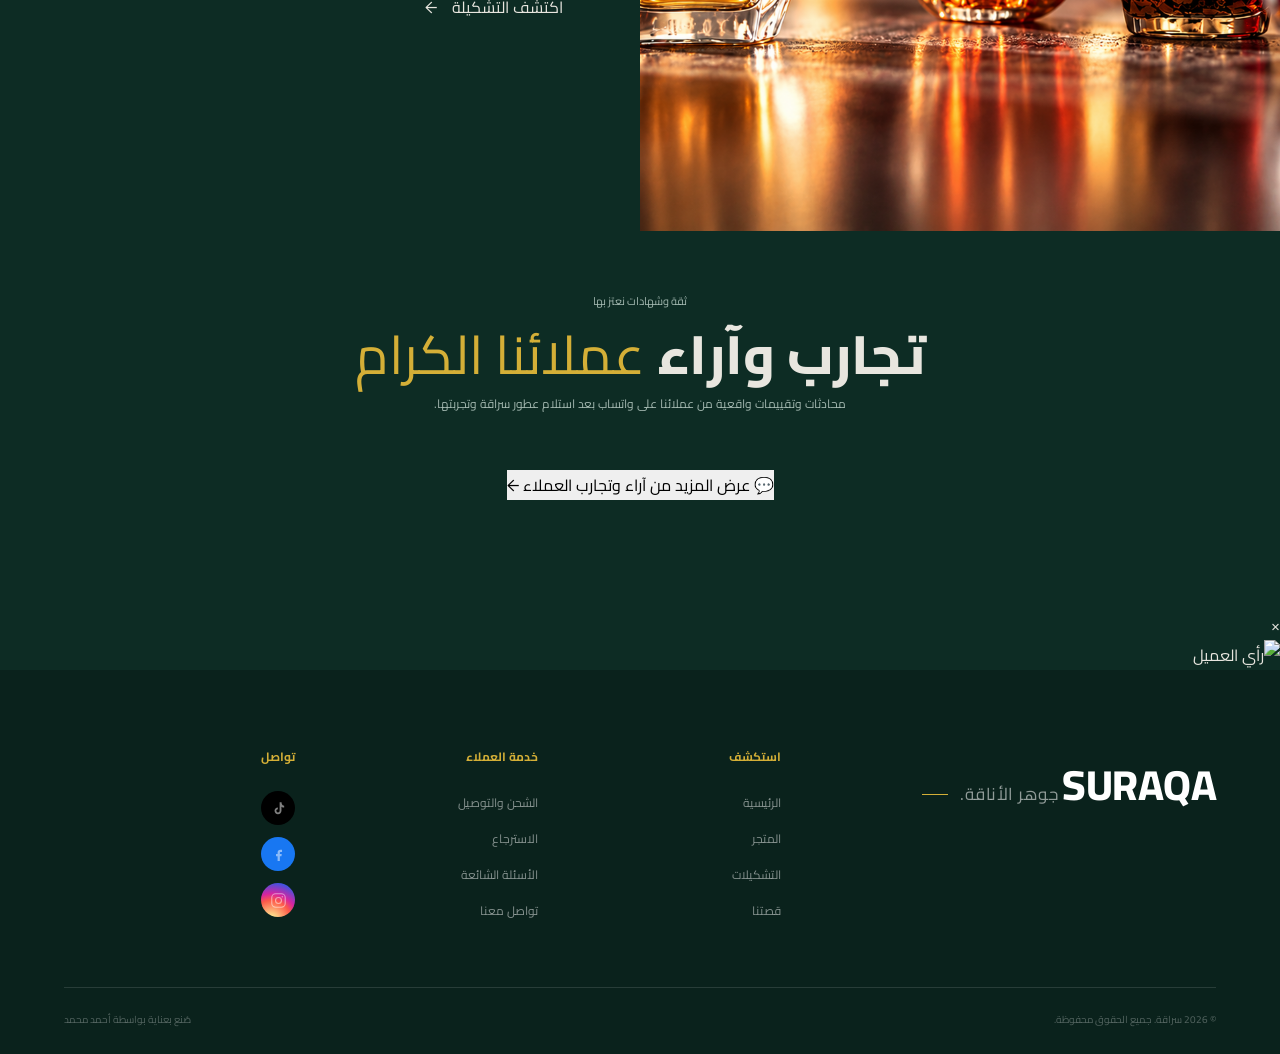
==== commit afff5f6e: "Update index.html" ====
--- a/index.html
+++ b/index.html
@@ -336,33 +336,76 @@
       </div>
     </section>
 
-    <!-- TESTIMONIALS -->
-    <section class="section testimonials-section">
+<!-- TESTIMONIALS & WHATSAPP FEEDBACK -->
+    <section class="section testimonials-section" id="customerReviewsSection">
       <div class="section-heading centered">
-        <p class="eyebrow" data-ar="ثقة عملائنا" data-en="TRUSTED BY OUR CUSTOMERS">ثقة عملائنا</p>
-        <h2 data-ar-html="آراء <em>عملائنا</em>" data-en-html="What Our <em>Customers Say</em>">آراء <em>عملائنا</em></h2>
-      </div>
-
-      <div class="testimonials-grid">
-        <div class="testimonial-card">
-          <div class="testimonial-stars">★★★★★</div>
-          <p class="testimonial-text" data-ar="عطر رائع وثبات حقيقي طول اليوم، التغليف كمان فخم جدًا." data-en="Amazing fragrance with real all-day lasting power, and the packaging is stunning.">عطر رائع وثبات حقيقي طول اليوم، التغليف كمان فخم جدًا.</p>
-          <strong class="testimonial-name" data-ar="أحمد س." data-en="Ahmed S.">أحمد س.</strong>
-        </div>
-
-        <div class="testimonial-card">
-          <div class="testimonial-stars">★★★★★</div>
-          <p class="testimonial-text" data-ar="التوصيل كان سريع والعطر مطابق للوصف تمامًا، هطلب تاني أكيد." data-en="Fast delivery and the scent matched the description perfectly. Ordering again for sure.">التوصيل كان سريع والعطر مطابق للوصف تمامًا، هطلب تاني أكيد.</p>
-          <strong class="testimonial-name" data-ar="مريم ع." data-en="Mariam A.">مريم ع.</strong>
-        </div>
-
-        <div class="testimonial-card">
-          <div class="testimonial-stars">★★★★★</div>
-          <p class="testimonial-text" data-ar="أول مرة أجرب سراقة ومش هتكون آخر مرة، رائحة مميزة فعلاً." data-en="First time trying SURAQA and definitely not the last — truly distinctive scent.">أول مرة أجرب سراقة ومش هتكون آخر مرة، رائحة مميزة فعلاً.</p>
-          <strong class="testimonial-name" data-ar="يوسف م." data-en="Youssef M.">يوسف م.</strong>
-        </div>
+        <p class="eyebrow">ثقة وشهادات نعتز بها</p>
+        <h2>تجارب وآراء <em>عملائنا الكرام</em></h2>
+        <p class="section-description centered" style="margin:8px auto 0; max-width:420px;">
+          محادثات وتقييمات واقعية من عملائنا على واتساب بعد استلام عطور سراقة وتجربتها.
+        </p>
+      </div>
+
+      <!-- شبكة عرض آخر 4 سكرينات من الواتساب -->
+      <div class="reviews-screens-grid" id="homeReviewsGrid">
+        <!-- تتولد ديناميكياً من فايربيز -->
+      </div>
+
+      <!-- زر عرض المزيد من آراء العملاء -->
+      <div style="text-align: center; margin-top: 35px;" id="moreReviewsBtnWrap">
+        <button type="button" class="btn-more-reviews" id="openAllReviewsBtn">
+          <span>💬 عرض المزيد من آراء وتجارب العملاء</span>
+          <span>←</span>
+        </button>
       </div>
     </section>
+
+    <!-- =========================================================
+         صفحة كاملة لاستعراض جميع صور آراء العملاء (All Reviews Gallery)
+         ========================================================= -->
+    <div class="all-reviews-page" id="allReviewsPage" style="display: none;">
+      <div class="pfp-top-nav">
+        <button type="button" class="pfp-back-btn" id="closeAllReviewsBtn">
+          <span>➔</span>
+          <span>العودة للمتجر</span>
+        </button>
+        <div class="pfp-brand-mini">
+          <img src="image/logo.png" alt="سراقة" style="height: 28px;">
+          <span>SURAQA</span>
+        </div>
+      </div>
+
+      <div class="all-reviews-container">
+        <div class="section-heading centered" style="margin: 30px auto 40px;">
+          <p class="eyebrow">أرشيف المحادثات الحية</p>
+          <h2 style="font-size: clamp(28px, 4vw, 42px);">جميع آراء وتقييمات <em>عطور سراقة</em></h2>
+          <p style="font-size: 13px; color: var(--muted); margin-top: 6px;">كل كلمة ثقة منكم هي وسام فخر وتأكيد على جودة عطورنا.</p>
+        </div>
+
+        <!-- شبكة كل الصور -->
+        <div class="all-reviews-gallery" id="fullReviewsGallery"></div>
+
+        <!-- فوتر الصفحة الكاملة بحقوق التصميم وسراقة -->
+        <footer class="pfp-footer" style="margin-top: 60px;">
+          <div class="pfp-footer-inner">
+            <div class="pfp-footer-brand">
+              <span class="pfp-footer-tag">جوهر الأناقة</span>
+              <span class="pfp-footer-logo">S U R A Q A</span>
+            </div>
+            <div class="pfp-footer-credit">
+              <span>© 2026 سراقة. جميع الحقوق محفوظة.</span>
+              <a href="https://wa.me/201101579399" target="_blank" rel="noopener" class="dev-credit">صُنع بعناية بواسطة أحمد محمد</a>
+            </div>
+          </div>
+        </footer>
+      </div>
+    </div>
+
+    <!-- نافذة منبثقة لتكبير سكرين الشات بوضوح (Lightbox) -->
+    <div class="review-lightbox-modal" id="reviewLightbox" onclick="this.classList.remove('open')">
+      <span class="lightbox-close">&times;</span>
+      <img id="lightboxImg" src="" alt="رأي العميل">
+    </div>
 
   </main>
 
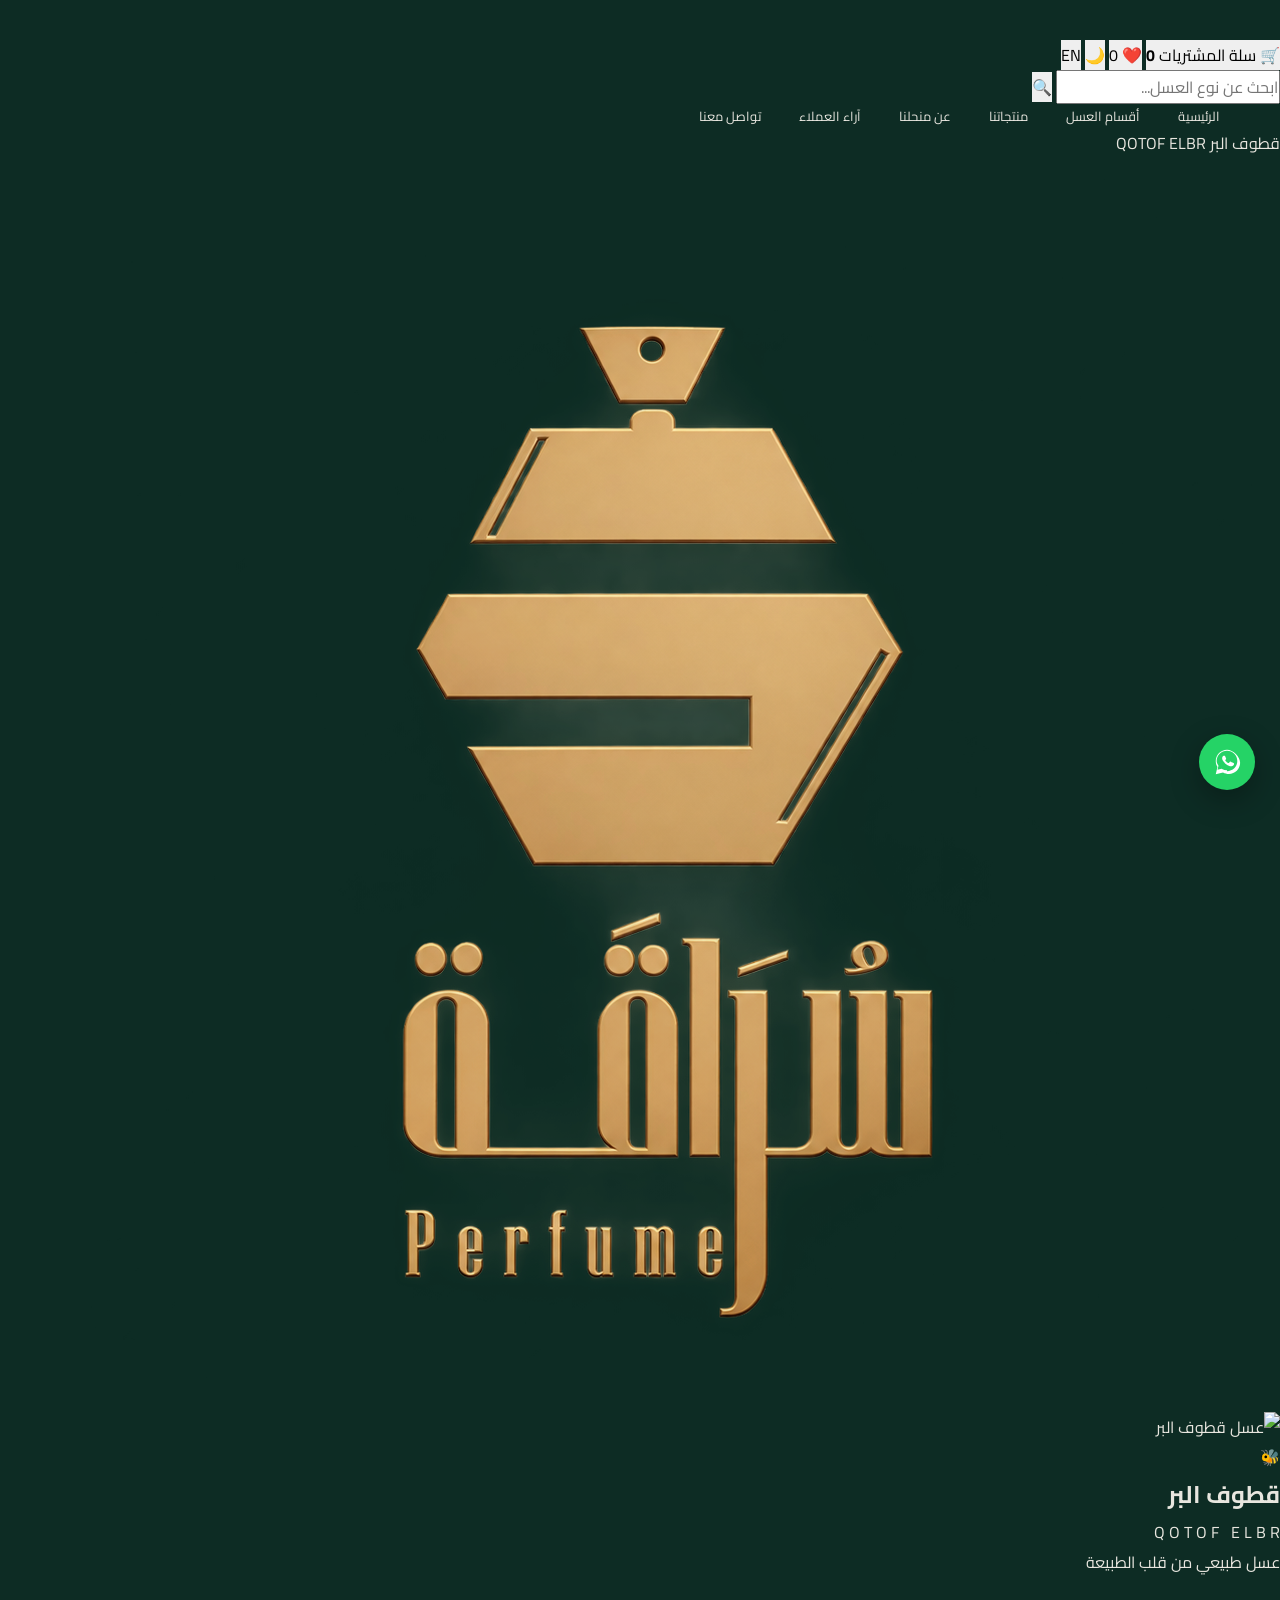
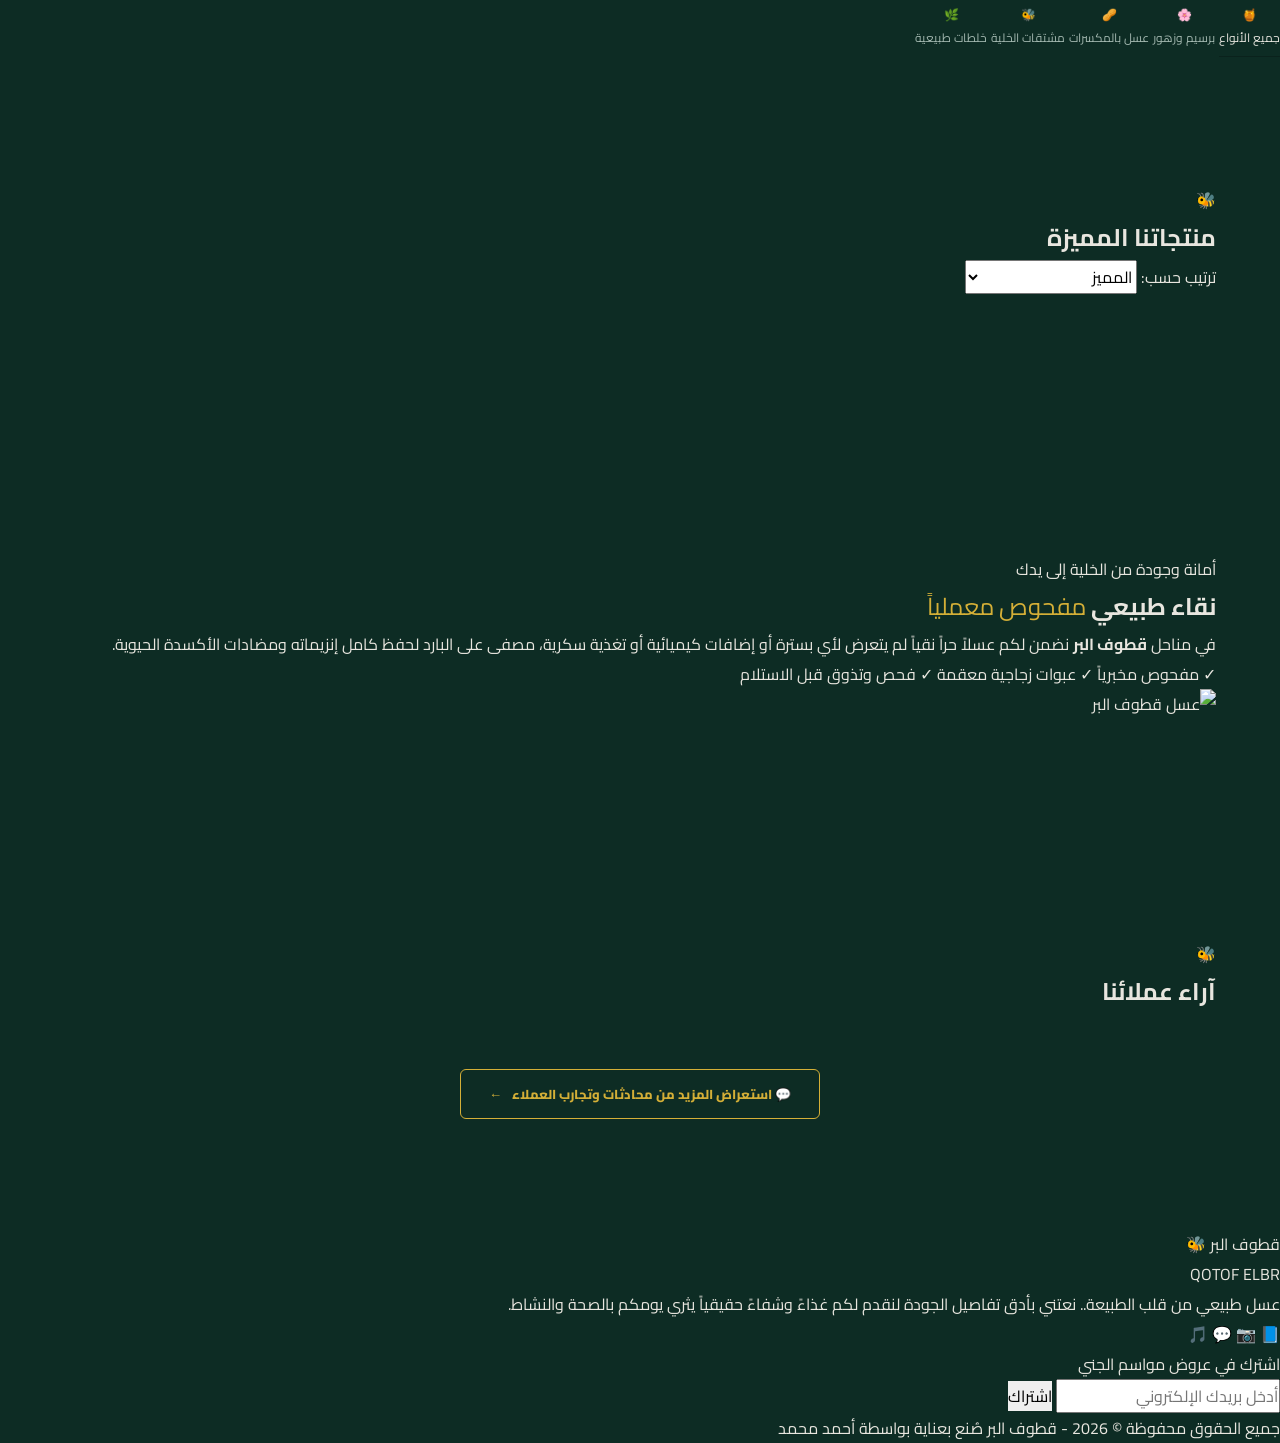
==== commit 252bb22a: "Update index.html" ====
--- a/index.html
+++ b/index.html
@@ -3,366 +3,218 @@
 <head>
   <meta charset="UTF-8">
   <meta name="viewport" content="width=device-width, initial-scale=1.0">
-  <meta name="description" content="سراقة — جوهر الأناقة. اكتشف عطورًا فاخرة صُممت لتترك انطباعًا لا يُنسى.">
-  <meta name="theme-color" content="#11100e">
-  <title data-ar="سراقة — جوهر الأناقة" data-en="SURAQA — The Essence of Elegance">سراقة — جوهر الأناقة</title>
+  <meta name="description" content="قطوف البر — QOTOF ELBR. عسل طبيعي من قلب الطبيعة وخيرات المناحل البرية.">
+  <meta name="theme-color" content="#3a2213">
+  <title data-ar="قطوف البر — عسل طبيعي من قلب الطبيعة" data-en="Qutoof Al-Berr — Pure Natural Honey">قطوف البر — عسل طبيعي من قلب الطبيعة</title>
 
   <link rel="preconnect" href="https://fonts.googleapis.com">
   <link rel="preconnect" href="https://fonts.gstatic.com" crossorigin>
-  <link href="https://fonts.googleapis.com/css2?family=Cormorant+Garamond:wght@400;500;600;700&family=DM+Sans:wght@300;400;500;600&family=Cairo:wght@300;400;500;600;700&family=Aref+Ruqaa:wght@400;700&display=swap" rel="stylesheet">
+  <link href="https://fonts.googleapis.com/css2?family=Cairo:wght@400;600;700;800;900&family=Amiri:wght@700&display=swap" rel="stylesheet">
   <link rel="stylesheet" href="style.css">
 </head>
 
 <body>
 
-<div class="ticker-wrap">
-  <div class="ticker-move">
-    <div class="ticker-item">✨ صلِّ على النَّبيِّ المختار ﷺ ✨</div>
-    <div class="ticker-item">💎 سراقة — جوهر الأناقة والرفاهية التي تُحس 💎</div>
-    <div class="ticker-item">🚚 توصيل مجاني للطلبات أكثر من 1,500 جنيه 🚚</div>
-    <div class="ticker-item">🔥 اكتشف عطورنا الفاخرة واصنع بصمتك الخاصة 🔥</div>
-    <div class="ticker-item">✨ صلِّ على النَّبيِّ المختار ﷺ ✨</div>
-    <div class="ticker-item">💎 سراقة — جوهر الأناقة والرفاهية التي تُحس 💎</div>
-    <div class="ticker-item">🚚 توصيل مجاني للطلبات أكثر من 1,500 جنيه 🚚</div>
-    <div class="ticker-item">🔥 اكتشف عطورنا الفاخرة واصنع بصمتك الخاصة 🔥</div>
+  <!-- 1. الشريط العلوي الداكن (Top Utility Bar) مثل الصورة -->
+  <div class="top-utility-bar">
+    <div class="top-bar-inner">
+      <!-- السلة في أقصى اليمين/اليسار حسب الاتجاه -->
+      <div class="top-bar-actions">
+        <button class="top-cart-btn" id="cartBtn" aria-label="سلة المشتريات">
+          <span class="cart-icon">🛒</span>
+          <span>سلة المشتريات</span>
+          <strong class="cart-badge-count" id="cartCount">0</strong>
+        </button>
+
+        <button class="top-action-btn wishlist-nav-btn" id="wishlistNavBtn" title="المفضلة">
+          <span>❤️</span>
+          <span id="wishlistCount">0</span>
+        </button>
+
+        <button class="top-action-btn" id="themeBtn" title="تبديل المظهر">
+          <span>🌙</span>
+        </button>
+
+        <button class="top-lang-btn" id="langBtn">
+          <span id="langBtnText">EN</span>
+        </button>
+      </div>
+
+      <!-- حقل البحث المباشر في منتصف الشريط مثل الصورة -->
+      <div class="top-search-box">
+        <input type="search" id="searchInput" placeholder="ابحث عن نوع العسل..." autocomplete="off">
+        <button type="button" id="searchBtn">🔍</button>
+      </div>
+    </div>
   </div>
-</div>
-
-  <header class="navbar" id="navbar">
-    <div class="nav-inner">
-      <button class="mobile-menu-btn" id="mobileMenuBtn" aria-label="فتح القائمة" data-ar-aria="فتح القائمة" data-en-aria="Open menu" aria-expanded="false">
+
+  <!-- 2. شريط التنقل الرئيسي والهيدر الفاتح -->
+  <header class="main-header" id="navbar">
+    <div class="header-inner">
+      <button class="mobile-menu-btn" id="mobileMenuBtn" aria-label="القائمة">
         <span></span><span></span><span></span>
       </button>
 
-<a href="#home" class="logo" style="display: inline-flex; align-items: center; gap: 8px;">
-  <img src="image/logo.png" alt="SURAQA Logo" style="height: 38px; width: auto; vertical-align: middle;">
-  <span>SURAQA</span>
-</a>
+      <!-- روابط القائمة الرئيسية -->
       <nav class="desktop-nav" aria-label="التنقل الرئيسي">
-        <a href="#home" data-ar="الرئيسية" data-en="Home">الرئيسية</a>
-        <a href="#shop" data-ar="المتجر" data-en="Shop">المتجر</a>
-        <a href="#collections" data-ar="التشكيلات" data-en="Collections">التشكيلات</a>
-        <a href="#about" data-ar="من نحن" data-en="About">من نحن</a>
-        <a href="#footer" data-ar="تواصل معنا" data-en="Contact">تواصل معنا</a>        
+        <a href="#home" class="active">الرئيسية</a>
+        <a href="#collections">أقسام العسل</a>
+        <a href="#shop">منتجاتنا</a>
+        <a href="#whyUs">عن منحلنا</a>
+        <a href="#customerReviewsSection">آراء العملاء</a>
+        <a href="#footer">تواصل معنا</a>
       </nav>
 
-      <div class="nav-actions">
-        <button class="icon-btn" id="searchBtn" aria-label="بحث" data-ar-aria="بحث" data-en-aria="Search">
-          <svg viewBox="0 0 24 24" aria-hidden="true">
-            <circle cx="11" cy="11" r="6.5"></circle>
-            <path d="m16 16 5 5"></path>
-          </svg>
-        </button>
-
-        <button class="lang-btn" id="langBtn" aria-label="تغيير اللغة" data-ar-aria="تغيير اللغة" data-en-aria="Change language">
-          <span id="langBtnText">EN</span>
-        </button>
-
-        <button class="icon-btn" id="themeBtn" aria-label="تبديل المظهر" data-ar-aria="تبديل المظهر" data-en-aria="Toggle theme">
-          <svg viewBox="0 0 24 24" aria-hidden="true">
-            <path d="M20.5 15.2A8.5 8.5 0 0 1 8.8 3.5 8.5 8.5 0 1 0 20.5 15.2Z"></path>
-          </svg>
-        </button>
-<button class="icon-btn wishlist-nav-btn" id="wishlistNavBtn" aria-label="المفضلة" title="المفضلة">
-          <svg viewBox="0 0 24 24" aria-hidden="true" style="fill: none; stroke: currentColor; stroke-width: 1.5; width: 20px; height: 20px;">
-            <path d="M12 21.35l-1.45-1.32C5.4 15.36 2 12.28 2 8.5 2 5.42 4.42 3 7.5 3c1.74 0 3.41.81 4.5 2.09C13.09 3.81 14.76 3 16.5 3 19.58 3 22 5.42 22 8.5c0 3.78-3.4 6.86-8.55 11.54L12 21.35z"></path>
-          </svg>
-          <span class="cart-count" id="wishlistCount">0</span>
-        </button>
-        <button class="cart-btn" id="cartBtn" aria-label="فتح السلة" data-ar-aria="فتح السلة" data-en-aria="Open cart">
-          <svg viewBox="0 0 24 24" aria-hidden="true">
-            <path d="M4 5h2l1.7 10.2a2 2 0 0 0 2 1.8h7.9a2 2 0 0 0 1.9-1.5L21 8H7"></path>
-            <circle cx="10" cy="20" r="1"></circle>
-            <circle cx="18" cy="20" r="1"></circle>
-          </svg>
-          <span class="cart-count" id="cartCount">0</span>
-        </button>
-      </div>
-    </div>
-
+      <!-- لوجو وهوية قطوف البر الكلاسيكية -->
+      <a href="#home" class="classic-brand-logo">
+        <div class="logo-text-wrap">
+          <span class="brand-ar">قطوف البر</span>
+          <span class="brand-en">QOTOF ELBR</span>
+        </div>
+        <div class="bee-honeycomb-icon">
+          <img src="image/logo.png" alt="شعار قطوف البر" onerror="this.src='https://cdn-icons-png.flaticon.com/512/826/826963.png'">
+        </div>
+      </a>
+    </div>
+
+    <!-- قائمة الموبايل -->
     <div class="mobile-nav" id="mobileNav">
-      <a href="#home" data-ar="الرئيسية" data-en="Home">الرئيسية</a>
-      <a href="#shop" data-ar="المتجر" data-en="Shop">المتجر</a>
-      <a href="#collections" data-ar="التشكيلات" data-en="Collections">التشكيلات</a>
-      <a href="#about" data-ar="من نحن" data-en="About">من نحن</a>
-      <a href="#contact" data-ar="تواصل معنا" data-en="Contact">تواصل معنا</a>
+      <a href="#home">الرئيسية</a>
+      <a href="#collections">أقسام العسل</a>
+      <a href="#shop">منتجاتنا</a>
+      <a href="#whyUs">عن منحلنا</a>
+      <a href="#customerReviewsSection">آراء العملاء</a>
+      <a href="#footer">تواصل معنا</a>
     </div>
   </header>
 
   <main>
 
-<!-- HERO -->
-<div class="hero-container">
-      <section class="hero" id="home">
-<video class="hero-video-bg" autoplay muted loop playsinline preload="auto">
-  <source src="video/hero-video.mp4" type="video/mp4">
-</video>
-
-        
-        <div class="hero-overlay"></div>
-        <div class="hero-content">
-          <p class="eyebrow" data-ar="عطور سراقة" data-en="SURAQA PARFUMS">عطور سراقة  </p>
-          <h1 data-ar-html="جوهر<br><em>الأناقة</em>" data-en-html="The Essence<br><em>of Elegance</em>">جوهر<br><em>الأناقة</em></h1>
-          <p class="hero-text" data-ar="اكتشف عطورًا صُممت لتترك انطباعًا لا يُنسى." data-en="Discover fragrances crafted to leave an unforgettable impression.">
-            اكتشف عطورًا صُممت لتترك انطباعًا لا يُنسى.
-          </p>
-          <div class="hero-buttons">
-            <a href="#shop" class="btn btn-light" data-ar="تسوّق الآن" data-en="Shop Collection">تسوّق الآن</a>
-            <a href="#about" class="btn btn-outline-light" data-ar="اكتشف سراقة" data-en="Explore SURAQA">اكتشف سراقة</a>
-          </div>
-        </div>
-      </section>
-    </div>
-    <!-- TRUST STRIP -->
-    <section class="trust-strip">
-      <div class="trust-item">
-        <span class="trust-icon">✦</span>
-        <p data-ar="توصيل لكل المحافظات" data-en="Delivery Nationwide">توصيل لكل المحافظات</p>
-      </div>
-      <div class="trust-item">
-        <span class="trust-icon">◇</span>
-        <p data-ar=" الدفع عند الاستلام أو فودافون كاش" data-en="Cash on Delivery">الدفع عند الاستلام</p>
-      </div>
-      <div class="trust-item">
-        <span class="trust-icon">↺</span>
-        <p data-ar="ضمان استرجاع 14 يوم" data-en="14-Day Return Guarantee">ضمان استرجاع 14 يوم</p>
-      </div>
-      <div class="trust-item">
-        <span class="trust-icon">✓</span>
-        <p data-ar="منتج أصلي 100%" data-en="100% Authentic">منتج أصلي 100%</p>
+    <!-- 3. بنر الهيرو البانورامي (Hero Section) مع صورة العسل والخلية الطبيعية -->
+    <section class="classic-hero-banner" id="home">
+      <div class="hero-bg-media">
+        <!-- يمكنك استخدام صورة بنر عسل أو فيديو -->
+        <img src="https://images.unsplash.com/photo-1587049352846-4a222e784d38?auto=format&fit=crop&w=1600&q=85" alt="عسل قطوف البر" class="hero-bg-img">
+        <div class="hero-soft-overlay"></div>
+      </div>
+
+      <div class="hero-centered-content">
+        <div class="hero-emblem">
+          <span class="emblem-bee">🐝</span>
+        </div>
+        <h1 class="hero-main-title">قطوف البر</h1>
+        <span class="hero-sub-en">Q O T O F &nbsp; E L B R</span>
+        <p class="hero-tagline-text">عسل طبيعي من قلب الطبيعة</p>
       </div>
     </section>
-    <!-- =========================================================
-         قسم عروض سراقة الـ 3D التفاعلية (Offers Showcase)
-         ========================================================= -->
-    <section class="offers-showcase-section" id="offersShowcaseSection" style="display: none;">
-      <div class="offers-container">
-        
-        <div class="offers-header-head">
-          <div class="offers-badge-flame">🔥 عروض حصرية لفترة محدودة</div>
-          <h2 class="offers-main-title">عروض <em>سراقة</em> الاستثنائية</h2>
-          <p class="offers-sub-text">باقات عطرية ملكية وتخفيضات صُممت لتمنحك فخامة لا تُنسى بأسعار لا تتكرر.</p>
-        </div>
-
-        <!-- منصة السلايدر الـ 3D العرضي -->
-        <div class="offers-carousel-wrapper" id="offersCarouselWrapper">
-          <button type="button" class="offer-nav-btn prev-btn" id="offerPrevBtn" aria-label="السابق">❮</button>
-          
-          <div class="offers-track" id="offersTrack">
-            <!-- كروت العروض تنزل هنا من فايربيز تلقائياً -->
-          </div>
-
-          <button type="button" class="offer-nav-btn next-btn" id="offerNextBtn" aria-label="التالي">❯</button>
-        </div>
-
-        <!-- مؤشرات النقاط -->
-        <div class="offers-dots-indicators" id="offersDots"></div>
-
+
+    <!-- 4. شريط الأقسام الدائرية الكلاسيكي (مثل الصورة تماماً) -->
+    <section class="categories-strip-section" id="collections">
+      <div class="categories-container" id="categoryTabs">
+        <!-- زر جميع الأنواع -->
+        <button type="button" class="category-pill-card active filter-btn" data-category="all">
+          <div class="cat-icon-circle">🍯</div>
+          <span class="cat-name">جميع الأنواع</span>
+        </button>
+
+        <!-- برسيم وزهور -->
+        <button type="button" class="category-pill-card filter-btn" data-category="men">
+          <div class="cat-icon-circle">🌸</div>
+          <span class="cat-name">برسيم وزهور</span>
+        </button>
+
+        <!-- عسل بالمكسرات -->
+        <button type="button" class="category-pill-card filter-btn" data-category="women">
+          <div class="cat-icon-circle">🥜</div>
+          <span class="cat-name">عسل بالمكسرات</span>
+        </button>
+
+        <!-- مشتقات الخلية -->
+        <button type="button" class="category-pill-card filter-btn" data-category="unisex">
+          <div class="cat-icon-circle">🐝</div>
+          <span class="cat-name">مشتقات الخلية</span>
+        </button>
+
+        <!-- خلطات طبيعية -->
+        <button type="button" class="category-pill-card filter-btn" data-category="bestseller">
+          <div class="cat-icon-circle">🌿</div>
+          <span class="cat-name">خلطات طبيعية</span>
+        </button>
       </div>
     </section>
-    <!-- SHOP -->
+
+    <!-- 5. قسم المنتجات المميزة (Featured Products Grid) -->
     <section class="section shop-section" id="shop">
-      <div class="section-heading">
-        <div>
-          <p class="eyebrow" data-ar="التشكيلة" data-en="THE COLLECTION">التشكيلة</p>
-          <h2 data-ar-html="عطور <em>مميزة</em>" data-en-html="Signature <em>Fragrances</em>">عطور <em>مميزة</em></h2>
-        </div>
-        <p class="section-description" data-ar="عطور تُحكى… وأناقة تُترك أثرًا." data-en="Distinctive compositions designed for moments that deserve to be remembered.">
-          تراكيب مميزة صُممت للحظات تستحق أن تُروى.
-        </p>
-      </div>
-
-      <div class="shop-toolbar">
-        <div class="category-tabs" id="categoryTabs">
-          <button class="filter-btn active" data-category="all" data-ar="الكل" data-en="All">الكل</button>
-          <button class="filter-btn" data-category="men" data-ar="رجالي" data-en="Men">رجالي</button>
-          <button class="filter-btn" data-category="women" data-ar="نسائي" data-en="Women">نسائي</button>
-          <button class="filter-btn" data-category="unisex" data-ar="للجنسين" data-en="Unisex">للجنسين</button>
-          <button class="filter-btn" data-category="bestseller" data-ar="الأكثر مبيعًا" data-en="Best Sellers">الأكثر مبيعًا</button>
-          <button class="filter-btn" data-category="wishlist" data-ar="المفضلة ❤️" data-en="Wishlist">المفضلة ❤️</button>
-          
-        </div>
-
-        <div class="sort-wrapper">
-          <label for="sortSelect" data-ar="ترتيب حسب" data-en="Sort by">ترتيب حسب</label>
+      <div class="section-title-ornament">
+        <span class="bee-divider">🐝</span>
+        <h2>منتجاتنا المميزة</h2>
+      </div>
+
+      <!-- ترتيب وفلترة إضافية -->
+      <div class="shop-filter-bar">
+        <div class="sort-box">
+          <label for="sortSelect">ترتيب حسب:</label>
           <select id="sortSelect">
-            <option value="featured" data-ar="مميز" data-en="Featured">مميز</option>
-            <option value="price-low" data-ar="السعر: من الأقل للأعلى" data-en="Price: Low to High">السعر: من الأقل للأعلى</option>
-            <option value="price-high" data-ar="السعر: من الأعلى للأقل" data-en="Price: High to Low">السعر: من الأعلى للأقل</option>
-            <option value="rating" data-ar="الأعلى تقييمًا" data-en="Highest Rated">الأعلى تقييمًا</option>
-            <option value="name" data-ar="الاسم أ-ي" data-en="Name A–Z">الاسم أ-ي</option>
+            <option value="featured">المميز</option>
+            <option value="price-low">السعر: من الأقل للأعلى</option>
+            <option value="price-high">السعر: من الأعلى للأقل</option>
+            <option value="rating">الأعلى تقييماً</option>
           </select>
         </div>
       </div>
 
-      <div class="search-panel" id="searchPanel">
-        <div class="search-input-wrap">
-          <svg viewBox="0 0 24 24" aria-hidden="true">
-            <circle cx="11" cy="11" r="6.5"></circle>
-            <path d="m16 16 5 5"></path>
-          </svg>
-          <input type="search" id="searchInput" placeholder="ابحث عن عطر..." data-ar-ph="ابحث عن عطر..." data-en-ph="Search fragrances..." autocomplete="off">
-          <button id="clearSearch" aria-label="مسح البحث" data-ar-aria="مسح البحث" data-en-aria="Clear search">&times;</button>
-        </div>
-      </div>
-
+      <!-- كروت المنتجات تتولد هنا برمجياً بأسلوب الصورة الكلاسيكي -->
       <div class="products-grid" id="productsGrid"></div>
 
-<div class="no-products" id="noProducts">
-        <div>⌁</div>
-        <h3 data-ar="لم يتم العثور على عطر" data-en="No fragrance found">لم يتم العثور على عطر</h3>
-        <p data-ar="جرّب بحثًا أو تصنيفًا آخر." data-en="Try another search or category.">جرّب بحثًا أو تصنيفًا آخر.</p>
+      <div class="no-products" id="noProducts">
+        <div>🍯</div>
+        <h3>لم نجد أصنافاً مطابقة</h3>
+        <p>يرجى تجربة تصنيف آخر من الأقسام بالأعلى.</p>
       </div>
 
       <div class="pagination" id="pagination"></div>
     </section>
 
-    <!-- COLLECTIONS -->
-    <section class="section collections-section" id="collections">
-      <div class="section-heading centered">
-        <p class="eyebrow" data-ar="اكتشف عطرك" data-en="DISCOVER YOUR SCENT">اكتشف عطرك</p>
-        <h2 data-ar-html="استكشف <em>تشكيلاتنا</em>" data-en-html="Explore Our <em>Collections</em>">استكشف <em>تشكيلاتنا</em></h2>
-      </div>
-
-      <div class="collections-grid">
-        <button class="collection-card collection-men" data-collection="men">
-          <div class="collection-image"></div>
-          <div class="collection-content">
-            <span>01</span>
-            <h3 data-ar="رجالي" data-en="For Him">رجالي</h3>
-            <p data-ar="جرأة. رقي. لا يُنسى." data-en="Bold. Refined. Unforgettable.">جرأة. رقي. لا يُنسى.</p>
-            <strong data-ar="اكتشف ←" data-en="Explore →">اكتشف ←</strong>
-          </div>
-        </button>
-
-        <button class="collection-card collection-women" data-collection="women">
-          <div class="collection-image"></div>
-          <div class="collection-content">
-            <span>02</span>
-            <h3 data-ar="نسائي" data-en="For Her">نسائي</h3>
-            <p data-ar="أنيق. حسي. خالد." data-en="Elegant. Sensual. Timeless.">أنيق. حسي. خالد.</p>
-            <strong data-ar="اكتشف ←" data-en="Explore →">اكتشف ←</strong>
-          </div>
-        </button>
-
-        <button class="collection-card collection-unisex" data-collection="unisex">
-          <div class="collection-image"></div>
-          <div class="collection-content">
-            <span>03</span>
-            <h3 data-ar="للجنسين" data-en="Unisex">للجنسين</h3>
-            <p data-ar="لكل تعبير عنك." data-en="For every expression of you.">لكل تعبير عنك.</p>
-            <strong data-ar="اكتشف ←" data-en="Explore →">اكتشف ←</strong>
-          </div>
-        </button>
-
-        <button class="collection-card collection-best" data-collection="bestseller">
-          <div class="collection-image"></div>
-          <div class="collection-content">
-            <span>04</span>
-            <h3 data-ar="الأكثر مبيعًا" data-en="Best Sellers">الأكثر مبيعًا</h3>
-            <p data-ar="أكثر عطورنا حبًا." data-en="Our most loved signatures.">أكثر عطورنا حبًا.</p>
-            <strong data-ar="اكتشف ←" data-en="Explore →">اكتشف ←</strong>
-          </div>
-        </button>
+    <!-- 6. نبذة وميثاق الجودة (عن مناحلنا) -->
+    <section class="section about-section" id="whyUs">
+      <div class="about-card-classic">
+        <div class="about-text-content">
+          <span class="about-eyebrow">أمانة وجودة من الخلية إلى يدك</span>
+          <h2>نقاء طبيعي <em>مفحوص معملياً</em></h2>
+          <p>
+            في مناحل <strong>قطوف البر</strong> نضمن لكم عسلاً حراً نقياً لم يتعرض لأي بسترة أو إضافات كيميائية أو تغذية سكرية، مصفى على البارد لحفظ كامل إنزيماته ومضادات الأكسدة الحيوية.
+          </p>
+          <div class="trust-mini-strip">
+            <span>✓ مفحوص مخبرياً</span>
+            <span>✓ عبوات زجاجية معقمة</span>
+            <span>✓ فحص وتذوق قبل الاستلام</span>
+          </div>
+        </div>
+        <div class="about-side-img">
+          <img src="https://images.unsplash.com/photo-1587049352851-8d4e89133924?auto=format&fit=crop&w=600&q=80" alt="عسل قطوف البر">
+        </div>
       </div>
     </section>
 
-    <!-- WHY SURAQA -->
-    <section class="why-section">
-      <div class="why-inner">
-<div class="why-intro">
-          <p class="eyebrow" data-ar="معيار سراقة" data-en="THE SURAQA STANDARD">معيار سراقة الفاخر</p>
-          <h2 data-ar-html="صُنع <em>بعناية فائقة.</em>" data-en-html="Made with <em>intention.</em>">صُنع <em>بعناية فائقة.</em></h2>
-          
-          <div class="why-rich-text">
-            <p class="why-lead-text">
-              كل عطر من تشكيلة سراقة وُلد من فلسفة عربية أصيلة: <strong>الرفاهية الحقيقية تُشعَر بالروح، ولا تحتاج إلى إعلان.</strong>
-            </p>
-            <p class="why-sub-desc">
-              ننتقي أرقى خلاصات العود النقي والعنبر الملكي ونعتّقها بأساليب كلاسيكية خاصة لنمنحك بصمة عطرية تتحدث عن حضورك وتترك انطباعاً خالداً لا يُمحى أينما حللت.
-            </p>
-            <div class="why-signature-badge">
-              <span>✦ ثبات يدوم حتى 48 ساعة</span>
-              <span>✦ زيوت نقية 100%</span>
-            </div>
-          </div>
-        </div>
-
-        <div class="benefits-grid">
-          <div class="benefit">
-            <span class="benefit-number">01</span>
-            <div class="benefit-icon">✦</div>
-            <h3 data-ar="مكونات فاخرة" data-en="Premium Ingredients">مكونات فاخرة</h3>
-            <p data-ar="نفحات مُنتقاة بعناية وخامات استثنائية." data-en="Carefully selected notes and exceptional raw materials.">نفحات مُنتقاة بعناية وخامات استثنائية.</p>
-          </div>
-
-          <div class="benefit">
-            <span class="benefit-number">02</span>
-            <div class="benefit-icon">◌</div>
-            <h3 data-ar="ثبات طويل" data-en="Long Lasting">ثبات طويل</h3>
-            <p data-ar="تراكيب مركزة صُممت لتبقى معك." data-en="Concentrated compositions created to stay with you.">تراكيب مركزة صُممت لتبقى معك.</p>
-          </div>
-
-          <div class="benefit">
-            <span class="benefit-number">03</span>
-            <div class="benefit-icon">◇</div>
-            <h3 data-ar="تعبئة أنيقة" data-en="Elegant Packaging">تعبئة أنيقة</h3>
-            <p data-ar="زجاجة راقية صُممت لتُزين مساحتك." data-en="A refined bottle designed to belong in your space.">زجاجة راقية صُممت لتُزين مساحتك.</p>
-          </div>
-
-          <div class="benefit">
-            <span class="benefit-number">04</span>
-            <div class="benefit-icon">↗</div>
-            <h3 data-ar="توصيل سريع" data-en="Fast Delivery">توصيل سريع</h3>
-            <p data-ar="عطرك المميز يصل بأمان إلى باب منزلك." data-en="Your signature scent delivered safely to your door.">عطرك المميز يصل بأمان إلى باب منزلك.</p>
-          </div>
-        </div>
+    <!-- 7. قسم آراء وتجارب عملائنا (Reviews Section) مثل الصورة -->
+    <section class="section reviews-section" id="customerReviewsSection">
+      <div class="section-title-ornament">
+        <span class="bee-divider">🐝</span>
+        <h2>آراء عملائنا</h2>
+      </div>
+
+      <!-- بطاقات آراء العملاء -->
+      <div class="reviews-screens-grid" id="homeReviewsGrid"></div>
+
+      <div style="text-align: center; margin-top: 25px;" id="moreReviewsBtnWrap">
+        <button type="button" class="btn-more-reviews" id="openAllReviewsBtn">
+          <span>💬 استعراض المزيد من محادثات وتجارب العملاء</span>
+          <span>←</span>
+        </button>
       </div>
     </section>
 
-    <!-- BRAND STORY -->
-    <section class="story-section" id="about">
-<div class="story-image" style="background-image: url('image/S2.png'); background-size: cover; background-position: center;"></div>      
-      <div class="story-content">
-        <p class="eyebrow" data-ar="قصة سراقة" data-en="THE STORY OF SURAQA">قصة سراقة</p>
-        <h2 data-ar-html="العطر أكثر <em>من رائحة.</em>" data-en-html="A fragrance is<br><em>more than a scent.</em>">العطر أكثر <em>من رائحة.</em></h2>
-        <p data-ar="وُلدت سراقة من شغف بالتفاصيل الخفية التي تجعلنا لا نُنسى — انطباع أول، ذكرى، لحظة مشتركة." data-en="SURAQA was born from a fascination with the invisible details that make us unforgettable — a first impression, a memory, a moment shared.">
-          وُلدت سراقة من شغف بالتفاصيل الخفية التي تجعلنا لا نُنسى — انطباع أول، ذكرى، لحظة مشتركة.
-        </p>
-        <p data-ar="تمزج عطورنا بين الأناقة العصرية وفن العطارة الخالد، لتُقدّم تراكيب تشعر بأنها شخصية لا عادية." data-en="Our fragrances combine modern elegance with timeless perfumery, creating compositions that feel personal rather than ordinary.">
-          تمزج عطورنا بين الأناقة العصرية وفن العطارة الخالد، لتُقدّم تراكيب تشعر بأنها شخصية لا عادية.
-        </p>
-        <a href="#shop" class="text-link"><span data-ar="اكتشف التشكيلة" data-en="Discover the collection">اكتشف التشكيلة</span> <span>←</span></a>
-      </div>
-    </section>
-
-<!-- TESTIMONIALS & WHATSAPP FEEDBACK -->
-    <section class="section testimonials-section" id="customerReviewsSection">
-      <div class="section-heading centered">
-        <p class="eyebrow">ثقة وشهادات نعتز بها</p>
-        <h2>تجارب وآراء <em>عملائنا الكرام</em></h2>
-        <p class="section-description centered" style="margin:8px auto 0; max-width:420px;">
-          محادثات وتقييمات واقعية من عملائنا على واتساب بعد استلام عطور سراقة وتجربتها.
-        </p>
-      </div>
-
-      <!-- شبكة عرض آخر 4 سكرينات من الواتساب -->
-      <div class="reviews-screens-grid" id="homeReviewsGrid">
-        <!-- تتولد ديناميكياً من فايربيز -->
-      </div>
-
-      <!-- زر عرض المزيد من آراء العملاء -->
-      <div style="text-align: center; margin-top: 35px;" id="moreReviewsBtnWrap">
-        <button type="button" class="btn-more-reviews" id="openAllReviewsBtn">
-          <span>💬 عرض المزيد من آراء وتجارب العملاء</span>
-          <span>←</span>
-        </button>
-      </div>
-    </section>
-
-    <!-- =========================================================
-         صفحة كاملة لاستعراض جميع صور آراء العملاء (All Reviews Gallery)
-         ========================================================= -->
+    <!-- صفحة الأرشيف الكامل لتجارب العملاء -->
     <div class="all-reviews-page" id="allReviewsPage" style="display: none;">
       <div class="pfp-top-nav">
         <button type="button" class="pfp-back-btn" id="closeAllReviewsBtn">
@@ -370,38 +222,19 @@
           <span>العودة للمتجر</span>
         </button>
         <div class="pfp-brand-mini">
-          <img src="image/logo.png" alt="سراقة" style="height: 28px;">
-          <span>SURAQA</span>
+          <span>قطوف البر — QOTOF ELBR</span>
         </div>
       </div>
 
       <div class="all-reviews-container">
-        <div class="section-heading centered" style="margin: 30px auto 40px;">
-          <p class="eyebrow">أرشيف المحادثات الحية</p>
-          <h2 style="font-size: clamp(28px, 4vw, 42px);">جميع آراء وتقييمات <em>عطور سراقة</em></h2>
-          <p style="font-size: 13px; color: var(--muted); margin-top: 6px;">كل كلمة ثقة منكم هي وسام فخر وتأكيد على جودة عطورنا.</p>
-        </div>
-
-        <!-- شبكة كل الصور -->
+        <div class="section-title-ornament" style="margin: 25px auto;">
+          <h2>جميع تجارب وتقييمات العملاء</h2>
+        </div>
         <div class="all-reviews-gallery" id="fullReviewsGallery"></div>
-
-        <!-- فوتر الصفحة الكاملة بحقوق التصميم وسراقة -->
-        <footer class="pfp-footer" style="margin-top: 60px;">
-          <div class="pfp-footer-inner">
-            <div class="pfp-footer-brand">
-              <span class="pfp-footer-tag">جوهر الأناقة</span>
-              <span class="pfp-footer-logo">S U R A Q A</span>
-            </div>
-            <div class="pfp-footer-credit">
-              <span>© 2026 سراقة. جميع الحقوق محفوظة.</span>
-              <a href="https://wa.me/201101579399" target="_blank" rel="noopener" class="dev-credit">صُنع بعناية بواسطة أحمد محمد</a>
-            </div>
-          </div>
-        </footer>
-      </div>
-    </div>
-
-    <!-- نافذة منبثقة لتكبير سكرين الشات بوضوح (Lightbox) -->
+      </div>
+    </div>
+
+    <!-- نافذة تكبير الصورة (Lightbox) -->
     <div class="review-lightbox-modal" id="reviewLightbox" onclick="this.classList.remove('open')">
       <span class="lightbox-close">&times;</span>
       <img id="lightboxImg" src="" alt="رأي العميل">
@@ -409,125 +242,101 @@
 
   </main>
 
-  <!-- FOOTER -->
-  <footer class="footer" id="footer">    
-    <div class="footer-main">
-      <div class="footer-brand">
-        <a href="#home" class="footer-logo">SURAQA</a>
-        <p class="footer-tagline" data-ar="جوهر الأناقة." data-en="The Essence of Elegance.">جوهر الأناقة.</p>
-      </div>
-
-      <div class="footer-column">
-        <h4 data-ar="استكشف" data-en="Explore">استكشف</h4>
-        <a href="#home" data-ar="الرئيسية" data-en="Home">الرئيسية</a>
-        <a href="#shop" data-ar="المتجر" data-en="Shop">المتجر</a>
-        <a href="#collections" data-ar="التشكيلات" data-en="Collections">التشكيلات</a>
-        <a href="#about" data-ar="قصتنا" data-en="Our Story">قصتنا</a>
-      </div>
-
-      <div class="footer-column">
-        <h4 data-ar="خدمة العملاء" data-en="Customer Care">خدمة العملاء</h4>
-        <a href="#" data-ar="الشحن والتوصيل" data-en="Shipping & Delivery">الشحن والتوصيل</a>
-        <a href="#" data-ar="الاسترجاع" data-en="Returns">الاسترجاع</a>
-        <a href="#" data-ar="الأسئلة الشائعة" data-en="FAQ">الأسئلة الشائعة</a>
-        <a href="#" data-ar="تواصل معنا" data-en="Contact Us">تواصل معنا</a>
-      </div>
-
-      <div class="footer-column">
-        <h4 data-ar="تواصل" data-en="Contact">تواصل</h4>
-        <div class="socials">
-          <a class="social-tt" href="https://www.tiktok.com/@soraqa26?_r=1&_t=ZS-99b1iNo1fVs" target="_blank" rel="noopener" aria-label="TikTok">
-            <svg viewBox="0 0 24 24" aria-hidden="true"><path d="M16.6 5.2c.6 1.6 1.8 2.7 3.4 3v2.5c-1.4 0-2.7-.4-3.8-1.2v5.8c0 2.7-2.2 4.8-4.9 4.8-2.7 0-4.9-2.1-4.9-4.8 0-2.6 2.1-4.7 4.7-4.8v2.6c-1.2.1-2.2 1-2.2 2.2 0 1.2 1 2.2 2.3 2.2 1.3 0 2.4-1 2.4-2.3V3.3h2.7c.1.7.2 1.3.3 1.9Z" fill="currentColor" stroke="none"></path></svg>
-          </a>
-          <a class="social-fb" href="https://www.facebook.com/share/1JU4s4eMgd/" target="_blank" rel="noopener" aria-label="Facebook">
-            <svg viewBox="0 0 24 24" aria-hidden="true"><path d="M15 8.5h2V5.2h-2.4c-2.4 0-3.9 1.5-3.9 4v2.1H8.5v3.1h2.2V21h3.2v-6.6h2.3l.4-3.1h-2.7v-1.7c0-.8.3-1.1 1.1-1.1Z" fill="currentColor" stroke="none"></path></svg>
-          </a>
-          <a class="social-ig" href="https://www.instagram.com/suraqa.perfume?stkn=ZzIzOXVvZm9sNXlm" target="_blank" rel="noopener" aria-label="Instagram">
-            <svg viewBox="0 0 24 24" aria-hidden="true"><rect x="2.5" y="2.5" width="19" height="19" rx="5.5"></rect><circle cx="12" cy="12" r="4.2"></circle><circle cx="17.4" cy="6.6" r="1.1" fill="currentColor" stroke="none"></circle></svg>
-          </a>
-        </div>
-      </div>
-    </div>
-
-    <div class="footer-bottom">
-      <span data-ar="© 2026 سراقة. جميع الحقوق محفوظة." data-en="© 2026 SURAQA. All rights reserved.">© 2026 سراقة. جميع الحقوق محفوظة.</span>
-<a href="https://wa.me/201101579399" target="_blank" rel="noopener" class="dev-credit" data-ar="صُنع بعناية بواسطة أحمد محمد" data-en="Crafted with care by Ahmed Mohamed">صُنع بعناية بواسطة أحمد محمد</a>      
+  <!-- 8. الفوتر الكلاسيكي الداكن المطابق للصورة -->
+  <footer class="classic-footer" id="footer">
+    <div class="footer-top-row">
+      <!-- البراند والشعار -->
+      <div class="footer-brand-box">
+        <div class="footer-logo-title">قطوف البر 🐝</div>
+        <span class="footer-logo-sub">QOTOF ELBR</span>
+        <p class="footer-desc">عسل طبيعي من قلب الطبيعة.. نعتني بأدق تفاصيل الجودة لنقدم لكم غذاءً وشفاءً حقيقياً يثري يومكم بالصحة والنشاط.</p>
+      </div>
+
+      <!-- أيقونات التواصل الاجتماعي -->
+      <div class="footer-social-box">
+        <div class="social-links-row">
+          <a href="https://www.facebook.com/share/1JU4s4eMgd/" target="_blank" rel="noopener" aria-label="Facebook">📘</a>
+          <a href="https://www.instagram.com/suraqa.perfume?stkn=ZzIzOXVvZm9sNXlm" target="_blank" rel="noopener" aria-label="Instagram">📷</a>
+          <a href="https://wa.me/201016118242" target="_blank" rel="noopener" aria-label="WhatsApp">💬</a>
+          <a href="https://www.tiktok.com/@soraqa26?_r=1&_t=ZS-99b1iNo1fVs" target="_blank" rel="noopener" aria-label="TikTok">🎵</a>
+        </div>
+      </div>
+
+      <!-- الاشتراك البريدي -->
+      <div class="footer-newsletter-box">
+        <span class="newsletter-title">اشترك في عروض مواسم الجني</span>
+        <div class="newsletter-form-row">
+          <input type="email" placeholder="أدخل بريدك الإلكتروني" aria-label="البريد">
+          <button type="button">اشتراك</button>
+        </div>
+      </div>
+    </div>
+
+    <div class="footer-bottom-bar">
+      <span>جميع الحقوق محفوظة © 2026 - قطوف البر</span>
+      <a href="https://wa.me/201101579399" target="_blank" rel="noopener" class="dev-link">صُنع بعناية بواسطة أحمد محمد</a>
     </div>
   </footer>
 
-  <!-- CART DRAWER -->
+  <!-- درج سلة المشتريات (Slide Drawer) -->
   <div class="overlay" id="overlay"></div>
-
-  <aside class="cart-drawer" id="cartDrawer" aria-label="سلة التسوق">
+  <aside class="cart-drawer" id="cartDrawer">
     <div class="drawer-header">
       <div>
-        <p class="eyebrow" data-ar="مختاراتك" data-en="YOUR SELECTION">مختاراتك</p>
-        <h2 data-ar="سلتك" data-en="Your Cart">سلتك</h2>
-      </div>
-      <button class="close-btn" id="closeCart" aria-label="إغلاق السلة" data-ar-aria="إغلاق السلة" data-en-aria="Close cart">&times;</button>
+        <span style="font-size:11px; color:#8c532d; font-weight:bold;">سلة المشتريات</span>
+        <h2 style="font-size:20px; font-weight:800; color:#3a2213;">مختاراتك من العسل</h2>
+      </div>
+      <button class="close-btn" id="closeCart">&times;</button>
     </div>
 
     <div class="cart-items" id="cartItems"></div>
 
     <div class="cart-footer" id="cartFooter">
       <div class="cart-summary">
-        <span data-ar="الإجمالي" data-en="Subtotal">الإجمالي</span>
-        <strong id="cartTotal">0 EGP</strong>
-      </div>
-      <p class="shipping-note" data-ar="يُحسب الشحن عند الدفع." data-en="Shipping calculated at checkout.">يُحسب الشحن عند الدفع.</p>
-      <button class="btn btn-dark checkout-btn" id="checkoutBtn" data-ar="إتمام الشراء" data-en="Proceed to Checkout">إتمام الشراء</button>
+        <span>الإجمالي:</span>
+        <strong id="cartTotal">0 ج</strong>
+      </div>
+      <p class="shipping-note">يُحسب الشحن عند إتمام الطلب بناءً على محافظتك.</p>
+      <button class="checkout-btn" id="checkoutBtn">إتمام الشراء والطلب</button>
     </div>
   </aside>
 
-<!-- =========================================================
-       صفحة العطر الكاملة (Full Product Page View)
-       ========================================================= -->
+  <!-- صفحة تفاصيل العسل الكاملة -->
   <div class="product-full-page" id="productFullPage" style="display: none;">
-    
-    <!-- شريط علوي للرجوع إلى المتجر -->
     <div class="pfp-top-nav">
       <button type="button" class="pfp-back-btn" id="closeProductPage">
-        <span>➔</span>
-        <span>العودة للمتجر</span>
+        <span>➔ العودة للمتجر</span>
       </button>
       <div class="pfp-brand-mini">
-        <img src="image/logo.png" alt="سراقة" style="height: 28px;">
-        <span>SURAQA</span>
+        <span>قطوف البر — QOTOF ELBR</span>
       </div>
     </div>
 
     <div class="pfp-container">
-      <!-- قسم تفاصيل العطر الرئيسي (Hero) -->
       <div class="pfp-hero-grid">
-        
-        <!-- صورة العطر الكبيرة -->
         <div class="pfp-image-column">
           <div class="pfp-image-wrap">
-            <img id="pfpImage" src="" alt="">
-          </div>
-        </div>
-
-        <!-- معلومات وخيارات العطر -->
+            <img id="pfpImage" src="" alt="العسل">
+          </div>
+        </div>
+
         <div class="pfp-details-column">
-          <span class="pfp-category-badge" id="pfpCategory">رجالي</span>
-<h1 class="pfp-title" id="pfpName">اسم العطر</h1>
+          <span class="pfp-category-badge" id="pfpCategory">برسيم وزهور</span>
+          <h1 class="pfp-title" id="pfpName">اسم العسل</h1>
           
-          <!-- شريط يشاهد الآن الحي (Live Visitors Pulse) -->
           <div class="live-viewers-tag">
             <span class="live-dot-pulse"></span>
-            <span id="liveViewersCount">يشاهد هذا العطر الآن 14 شخصاً</span>
-          </div>
-
-          <!-- صندوق التقييمات الإجمالي + نجوم تقييم الزائر -->
+            <span id="liveViewersCount">يشاهد هذا المنتج الآن 1 شخص</span>
+          </div>
+
           <div class="pfp-rating-interactive-box">
             <div class="pfp-rating-summary">
               <span class="pfp-rating-stars-val" id="pfpRating">★ 5.0</span>
               <span class="pfp-reviews-count" id="pfpReviews">(120 تقييم)</span>
             </div>
 
-            <!-- النجوم التفاعلية ليقيم الزائر بنفسه -->
             <div class="user-rate-action">
-              <span class="rate-prompt-txt">قيّم هذا العطر:</span>
+              <span class="rate-prompt-txt">قيّم الجودة:</span>
               <div class="interactive-stars" id="starRatingWidget">
                 <span class="star-btn" data-star="5">★</span>
                 <span class="star-btn" data-star="4">★</span>
@@ -539,31 +348,26 @@
             </div>
           </div>
 
-          <p class="pfp-description" id="pfpDesc">وصف العطر ونوتاته العطرية الفاخرة...</p>
-
-          <div class="pfp-notes-tags" id="pfpNotes">
-            <!-- النوتات العطرية -->
-          </div>
-
-          <!-- اختيار حجم العبوة -->
+          <p class="pfp-description" id="pfpDesc"></p>
+          <div class="pfp-notes-tags" id="pfpNotes"></div>
+
+          <!-- اختيار الأوزان الثلاثة -->
           <div class="pfp-sizes-wrap">
-            <label class="pfp-label">اختر حجم العبوة:</label>
+            <label class="pfp-label">اختر وزن العبوة:</label>
             <div class="pfp-sizes-list" id="pfpSizes">
-              <button type="button" class="pfp-size-btn" data-size="30">30 مل</button>
-              <button type="button" class="pfp-size-btn active" data-size="50">50 مل</button>
-              <button type="button" class="pfp-size-btn" data-size="100">100 مل</button>
+              <button type="button" class="pfp-size-btn" data-size="30">250g <span>(ربع كيلو)</span></button>
+              <button type="button" class="pfp-size-btn active" data-size="50">500g <span>(نصف كيلو)</span></button>
+              <button type="button" class="pfp-size-btn" data-size="100">1000g <span>(كيلو كامل)</span></button>
             </div>
           </div>
 
-          <!-- السعر والكمية وزر الإضافة للسلة -->
           <div class="pfp-purchase-card">
             <div class="pfp-price-row">
               <div class="pfp-price-wrap">
-                <span class="pfp-label">الإجمالي:</span>
+                <span class="pfp-label">السعر:</span>
                 <strong class="pfp-price-val" id="pfpPrice">0 جنيه</strong>
               </div>
 
-              <!-- عداد الكمية -->
               <div class="pfp-qty-picker">
                 <button type="button" class="pfp-qty-btn" id="pfpQtyMinus">−</button>
                 <span class="pfp-qty-num" id="pfpQtyVal">1</span>
@@ -571,57 +375,34 @@
               </div>
             </div>
 
-            <!-- زر أضف للسلة (يحدث العداد فوق فقط بدون فتح السلة) -->
             <button type="button" class="pfp-add-btn" id="pfpAddBtn">
-              <span>🛒</span>
-              <span>أضف إلى السلة</span>
+              <span>🛒 أضف إلى السلة</span>
             </button>
           </div>
-
-        </div>
-      </div>
-
-      <!-- قسم عطور أخرى من نفس الصنف -->
+        </div>
+      </div>
+
       <section class="pfp-related-section">
-        <div class="pfp-section-head">
-          <span class="pfp-sec-eyebrow">مختارات مماثلة</span>
-          <h2 class="pfp-sec-title">عطور أخرى قد تنال إعجابك</h2>
-        </div>
-        <div class="pfp-related-grid" id="pfpRelatedGrid">
-          <!-- العطور المماثلة بالجافاسكريبت -->
-        </div>
+        <h2 class="pfp-sec-title">أصناف عسل أخرى قد تنال إعجابك</h2>
+        <div class="pfp-related-grid" id="pfpRelatedGrid"></div>
       </section>
-
-      <!-- فوتر سراقة أسفل الصفحة بالكامل -->
-      <footer class="pfp-footer">
-        <div class="pfp-footer-inner">
-          <div class="pfp-footer-brand">
-            <span class="pfp-footer-tag">جوهر الأناقة</span>
-            <span class="pfp-footer-logo">S U R A Q A</span>
-          </div>
-          <div class="pfp-footer-credit">
-            <span>© 2026 سراقة. جميع الحقوق محفوظة.</span>
-            <a href="https://wa.me/201101579399" target="_blank" rel="noopener">صُنع بعناية بواسطة أحمد محمد</a>
-          </div>
-        </div>
-      </footer>
-
     </div>
   </div>
-<!-- CHECKOUT MODAL -->
+
+  <!-- نافذة إتمام الطلب (Checkout Modal) -->
   <div class="modal-backdrop" id="checkoutModalBackdrop">
-    <div class="checkout-modal-content" role="dialog" aria-modal="true">
-      <button class="modal-close" id="checkoutClose" aria-label="إغلاق">&times;</button>
+    <div class="checkout-modal-content">
+      <button class="modal-close" id="checkoutClose">&times;</button>
       
       <div class="checkout-header">
-        <p class="eyebrow">بيانات الشحن والدفع</p>
-        <h2>إتمام الطلب</h2>
+        <span style="font-size:11px; color:#8c532d; font-weight:bold;">بيانات الشحن والتوصيل</span>
+        <h2>تأكيد طلب العسل</h2>
       </div>
 
       <form id="checkoutForm" class="checkout-form">
         <div class="form-group">
           <label>الاسم بالكامل *</label>
-          <input type="text" id="custName" required placeholder="أدخل اسمك الثلاثي أو الرباعي">
+          <input type="text" id="custName" required placeholder="أدخل اسمك الثلاثي">
         </div>
 
         <div class="form-row">
@@ -631,7 +412,7 @@
           </div>
           <div class="form-group">
             <label>رقم هاتف بديل (اختياري)</label>
-            <input type="tel" id="custPhone2" maxlength="11" placeholder="رقم احتياطي للطوارئ">
+            <input type="tel" id="custPhone2" maxlength="11" placeholder="رقم احتياطي">
           </div>
         </div>
 
@@ -661,86 +442,55 @@
             </label>
             <label class="pay-option">
               <input type="radio" name="paymentMethod" value="instapay">
-              <span>InstaPay (انستا باي)</span>
+              <span>انستا باي (InstaPay)</span>
             </label>
             <label class="pay-option">
               <input type="radio" name="paymentMethod" value="vodafone_cash">
-              <span>فودافون كاش (Vodafone Cash)</span>
+              <span>فودافون كاش</span>
             </label>
           </div>
         </div>
-<!-- تنبيه تحويل مصاريف الشحن لفودافون كاش مسبقاً (يظهر فقط إذا كان هناك شحن) -->
+
+        <!-- تنبيه تحويل رسوم الشحن فودافون كاش مسبقاً -->
         <div id="shippingDepositAlert" class="shipping-deposit-card" style="display: none;">
           <div class="deposit-header">
-            <span class="deposit-icon">✨</span>
-            <strong>تنويه لعملائنا الكرام</strong>
+            <span>✨ تنويه مهم لتأكيد الشحن</span>
           </div>
           <p class="deposit-body">
-            حرصًا على تأكيد الطلبات وتوفير أفضل خدمة للجميع،<br>
-            <strong>يتم سداد قيمة الشحن (<span id="depositShippingVal">0 جنيه</span>) مقدمًا</strong> عبر فودافون كاش،<br>
-            وقيمة المنتجات تُدفع بالكامل عند الاستلام.
+            حرصاً على سلامة طرود العسل الزجاجية، يُرجى سداد قيمة الشحن (<strong id="depositShippingVal">0 جنيه</strong>) مقدماً عبر فودافون كاش، وقيمة العسل بالكامل تُدفع عند الاستلام والفحص.
           </p>
-
           <div class="deposit-wallet-box">
-            <span class="wallet-label">رقم فودافون كاش للتحويل:</span>
+            <span>رقم فودافون كاش:</span>
             <div class="wallet-action">
               <strong id="depositVodafoneNum">01016118242</strong>
-              <button type="button" id="copyDepositVodafoneBtn" class="copy-deposit-btn">📋 نسخ الرقم</button>
+              <button type="button" id="copyDepositVodafoneBtn" class="copy-deposit-btn">نسخ 📋</button>
             </div>
           </div>
-
-          <span class="deposit-footer">شكرًا لثقتكم بـ سُراقَـة ✨</span>
-        </div>
-<!-- تفاصيل الحساب للدفع الإلكتروني مع زر النسخ -->
-<!-- تفاصيل الدفع الإلكتروني ورفع إيصال التحويل (تصميم أريج) -->
+        </div>
+
+        <!-- بيانات التحويل الإلكتروني -->
         <div id="transferDetails" class="transfer-info" style="display: none;">
-          <h4 id="transferHeading" class="transfer-title">تحويل الإجمالي لحسابنا</h4>
-          
+          <h4 id="transferHeading" class="transfer-title">بيانات الحساب للتحويل</h4>
           <div class="transfer-row">
-            <span class="transfer-label">اسم المستلم:</span>
-            <strong class="transfer-val" id="recipientName">أحمد محمد (سراقة للعطور)</strong>
-          </div>
-
+            <span>المستلم:</span>
+            <strong id="recipientName">أحمد محمد (قطوف البر)</strong>
+          </div>
           <div class="transfer-row">
-            <span class="transfer-label">رقم المحفظة / الحساب:</span>
+            <span>رقم المحفظة:</span>
             <div class="copy-box-mini">
               <strong id="transferNumber">01016118242</strong>
               <button type="button" id="copyNumberBtn" class="copy-btn-mini">نسخ</button>
             </div>
           </div>
-
           <div class="transfer-row highlight">
-            <span class="transfer-label">المبلغ المطلوب تحويله:</span>
+            <span>المبلغ المطلوب تحويله:</span>
             <strong class="transfer-val gold" id="transferAmountVal">0 جنيه</strong>
           </div>
-
-          <!-- صندوق رفع صورة الإيصال -->
-          <div class="upload-section">
-            <label class="upload-title">صورة إيصال التحويل (Screenshot) *</label>
-            <div class="upload-dropzone" id="uploadDropzone">
-              <input type="file" id="receiptFile" accept="image/*" style="display: none;">
-              <div class="upload-prompt" id="uploadPrompt">
-                <svg viewBox="0 0 24 24" class="upload-icon" fill="none" stroke="currentColor" stroke-width="1.5">
-                  <path d="M4 16.5v1.5a2 2 0 0 0 2 2h12a2 2 0 0 0 2-2v-1.5M16 10l-4-4m0 0l-4 4m4-4v12" stroke-linecap="round" stroke-linejoin="round"/>
-                </svg>
-                <p><strong>اضغط هنا لرفع الصورة</strong> أو اسحبها إلى هذا المربع</p>
-                <span>PNG, JPG حتى 5 ميجابايت</span>
-              </div>
-              <div class="upload-preview" id="uploadPreview" style="display: none;">
-                <img id="previewImg" src="" alt="إيصال التحويل">
-                <div class="preview-info">
-                  <span id="previewName">receipt.jpg</span>
-                  <button type="button" id="removeReceiptBtn" class="remove-receipt-btn">&times; حذف وتغيير الصورة</button>
-                </div>
-              </div>
-            </div>
-          </div>
-        </div>
-
-        <!-- ملخص الفاتورة -->
+        </div>
+
         <div class="checkout-summary">
           <div class="summary-line">
-            <span>قيمة المنتجات:</span>
+            <span>قيمة العسل:</span>
             <span id="summarySubtotal">0 جنيه</span>
           </div>
           <div class="summary-line">
@@ -753,87 +503,44 @@
           </div>
         </div>
 
-        <button type="submit" class="btn btn-dark submit-order-btn" id="submitOrderBtn">تأكيد الطلب الآن</button>
+        <button type="submit" class="checkout-btn submit-order-btn" id="submitOrderBtn">تأكيد طلب العسل الآن 🍯</button>
       </form>
     </div>
   </div>
-  <!-- WHATSAPP FLOATING BUTTON -->
-  <a
-    class="whatsapp-btn"
-    href="https://wa.me/201016118242"
-    target="_blank"
-    rel="noopener"
-    aria-label="تواصل معنا على واتساب"
-    data-ar-aria="تواصل معنا على واتساب"
-    data-en-aria="Chat with us on WhatsApp"
-  >
-    <svg viewBox="0 0 32 32" aria-hidden="true">
-      <path d="M16 3C9.4 3 4 8.4 4 15c0 2.3.6 4.5 1.8 6.4L4 29l7.8-1.7c1.9 1 4 1.6 6.2 1.6 6.6 0 12-5.4 12-12S22.6 3 16 3Zm0 21.8c-1.9 0-3.7-.5-5.3-1.4l-.4-.2-4.4 1 1-4.3-.3-.4C5.5 17.9 5 16.5 5 15c0-6.1 4.9-11 11-11s11 4.9 11 11-4.9 10.8-11 10.8Zm6-8.2c-.3-.2-1.9-1-2.2-1s-.5-.1-.7.2-.8 1-1 1.2-.4.2-.7.1c-1.9-.8-3.1-2.6-3.2-2.8-.1-.2 0-.4.1-.5.2-.3.5-.6.7-.9.2-.3.1-.5 0-.7-.1-.2-.9-2.1-1.1-2.6-.2-.4-.4-.4-.6-.4h-.6c-.2 0-.5.1-.8.4-.3.3-1.1 1-1.1 2.5s1.1 2.9 1.3 3.1c.2.2 2.1 3.3 5.2 4.5 2.7 1.1 3.2.9 3.8.8.6-.1 1.9-.8 2.2-1.5.3-.7.3-1.3.2-1.5-.1-.1-.3-.2-.6-.4Z" fill="currentColor" stroke="none"></path>
-    </svg>
+
+  <!-- زر واتساب العائم -->
+  <a class="whatsapp-btn" href="https://wa.me/201016118242" target="_blank" rel="noopener" aria-label="واتساب">
+    <svg viewBox="0 0 32 32"><path d="M16 3C9.4 3 4 8.4 4 15c0 2.3.6 4.5 1.8 6.4L4 29l7.8-1.7c1.9 1 4 1.6 6.2 1.6 6.6 0 12-5.4 12-12S22.6 3 16 3Zm0 21.8c-1.9 0-3.7-.5-5.3-1.4l-.4-.2-4.4 1 1-4.3-.3-.4C5.5 17.9 5 16.5 5 15c0-6.1 4.9-11 11-11s11 4.9 11 11-4.9 10.8-11 10.8Zm6-8.2c-.3-.2-1.9-1-2.2-1s-.5-.1-.7.2-.8 1-1 1.2-.4.2-.7.1c-1.9-.8-3.1-2.6-3.2-2.8-.1-.2 0-.4.1-.5.2-.3.5-.6.7-.9.2-.3.1-.5 0-.7-.1-.2-.9-2.1-1.1-2.6-.2-.4-.4-.4-.6-.4h-.6c-.2 0-.5.1-.8.4-.3.3-1.1 1-1.1 2.5s1.1 2.9 1.3 3.1c.2.2 2.1 3.3 5.2 4.5 2.7 1.1 3.2.9 3.8.8.6-.1 1.9-.8 2.2-1.5.3-.7.3-1.3.2-1.5-.1-.1-.3-.2-.6-.4Z" fill="currentColor"></path></svg>
   </a>
 
-  <!-- TOAST -->
+  <!-- إشعار التوست -->
   <div class="toast" id="toast">
     <span class="toast-icon">✓</span>
     <div>
-      <strong id="toastTitle">تمت الإضافة إلى السلة</strong>
-      <p id="toastText">تمت إضافة العطر إلى سلتك.</p>
+      <strong id="toastTitle">تمت الإضافة</strong>
+      <p id="toastText"></p>
     </div>
   </div>
 
-<script type="module" src="script.js"></script>
-<!-- شاشة إغلاق المتجر الملكية التفاعلية -->
+  <script type="module" src="script.js"></script>
+
+  <!-- شاشة الصيانة وموسم الجني -->
   <div id="storeClosedScreen" class="closed-screen-overlay" style="display: none;">
-    <!-- إضاءات متوهجة متحركة في الخلفية -->
-    <div class="ambient-glow orb-1"></div>
-    <div class="ambient-glow orb-2"></div>
-
-    <!-- ذرات ذهبية متحركة تطفو في الأرجاء -->
-    <div class="particles-field" aria-hidden="true">
-      <span class="particle p1"></span>
-      <span class="particle p2"></span>
-      <span class="particle p3"></span>
-      <span class="particle p4"></span>
-      <span class="particle p5"></span>
-      <span class="particle p6"></span>
-    </div>
-
-    <!-- البطاقة الزجاجية الرئيسية -->
     <div class="closed-glass-card">
-      
-      <!-- لوجو سراقة مع هالة ضوئية نابضة -->
       <div class="logo-aura-wrap">
-        <div class="aura-pulse"></div>
-        <img src="image/logo.png" alt="شعار سراقة" class="closed-logo">
-      </div>
-
-      <span class="closed-eyebrow">SURAQA HAUTE PARFUMERIE</span>
-
-      <h1 class="closed-title-shimmer">
-         متجر سراقة مغلق مؤقتاً 
-      </h1>
-      
-      <!-- بوكس الصلاة على النبي بتأثير الإطار المضيء الدوار -->
+        <img src="image/logo.png" alt="قطوف البر" class="closed-logo">
+      </div>
+      <span class="closed-eyebrow">QUTOOF AL-BERR</span>
+      <h1 class="closed-title-shimmer">مناحل قطوف البر في فترة موسم الجني</h1>
       <div class="prayer-animated-box">
-        <div class="prayer-border-beam"></div>
-        <p class="prayer-text">
-          «اللَّهُمَّ صَلِّ وَسَلِّمْ وَبَارِكْ عَلَىٰ سَيِّدِنَا مُحَمَّدٍ» 🌿
-        </p>
-      </div>
-
-      <p class="closed-desc">
-        نقوم حالياً بجرد التشكيلة وتعتيق أرقى خامات العطور الفاخرة لتقديم تجربة تليق بذوقكم الرفيع.<br>
-        نعود إليكم في أبهى حُلة بعد قليل بإذن الله.
-      </p>
-
-      <!-- زر الواتساب بنبضات رادارية متحركة -->
+        <p class="prayer-text">«اللَّهُمَّ صَلِّ وَسَلِّمْ وَبَارِكْ عَلَىٰ سَيِّدِنَا مُحَمَّدٍ» 🌿</p>
+      </div>
+      <p class="closed-desc">نقوم حالياً بفحص وتصفية دفعات العسل الجديدة والتأكد من أعلى معايير النقاء. نعود لاستقبال طلباتكم قريباً بإذن الله.</p>
       <div class="closed-btn-wrap">
         <a href="https://wa.me/201016118242" target="_blank" rel="noopener" class="closed-wa-btn">
-          <span class="btn-ripple"></span>
-          <span>تواصل مع الإدارة عبر واتساب 💬</span>
+          <span>تواصل مع إدارة المنحل عبر واتساب 💬</span>
         </a>
       </div>
-
     </div>
   </div>
 </body>
--- a/style.css
+++ b/style.css
@@ -4625,3 +4625,142 @@
   font-weight: 700;
   margin-top: 6px;
 }
+/* شبكة عرض سكرينات الواتساب في الرئيسية (آخر 4 صور) */
+.reviews-screens-grid {
+  display: grid;
+  grid-template-columns: repeat(4, 1fr);
+  gap: 20px;
+  margin-top: 30px;
+}
+
+.review-screen-card {
+  background: rgba(10, 34, 28, 0.7);
+  border: 1px solid var(--line);
+  border-radius: 12px;
+  overflow: hidden;
+  box-shadow: 0 10px 30px rgba(0, 0, 0, 0.4);
+  cursor: pointer;
+  transition: transform 0.3s ease, border-color 0.3s ease, box-shadow 0.3s ease;
+  position: relative;
+  display: flex;
+  flex-direction: column;
+}
+
+.review-screen-card:hover {
+  transform: translateY(-6px);
+  border-color: var(--gold);
+  box-shadow: 0 15px 40px rgba(0, 0, 0, 0.7), 0 0 20px rgba(212, 175, 55, 0.2);
+}
+
+.review-screen-img {
+  width: 100%;
+  height: 380px;
+  object-fit: cover;
+  object-position: top;
+  display: block;
+}
+
+.review-screen-caption {
+  padding: 10px 14px;
+  font-size: 11px;
+  font-weight: 700;
+  color: var(--gold);
+  background: rgba(7, 25, 20, 0.95);
+  border-top: 1px solid var(--line);
+  text-align: center;
+}
+
+/* زر عرض المزيد من الآراء */
+.btn-more-reviews {
+  background: transparent;
+  border: 1px solid var(--gold);
+  color: var(--gold);
+  font-size: 13px;
+  font-weight: 800;
+  padding: 12px 28px;
+  border-radius: 6px;
+  cursor: pointer;
+  display: inline-flex;
+  align-items: center;
+  gap: 10px;
+  transition: all 0.25s ease;
+}
+
+.btn-more-reviews:hover {
+  background: var(--gold);
+  color: #071914;
+  transform: translateY(-2px);
+  box-shadow: 0 6px 20px rgba(212, 175, 55, 0.3);
+}
+
+/* الصفحة الكاملة لأرشيف الآراء */
+.all-reviews-page {
+  position: fixed !important;
+  inset: 0 !important;
+  z-index: 999998 !important;
+  background: #071914 !important;
+  overflow-y: auto !important;
+  animation: pfpFadeIn 0.3s ease forwards;
+}
+
+.all-reviews-container {
+  max-width: 1300px;
+  margin: 0 auto;
+  padding: 20px 20px 0;
+}
+
+.all-reviews-gallery {
+  display: grid;
+  grid-template-columns: repeat(auto-fill, minmax(260px, 1fr));
+  gap: 22px;
+}
+
+/* النافذة المنبثقة للتكبير (Lightbox) */
+.review-lightbox-modal {
+  position: fixed;
+  inset: 0;
+  background: rgba(0, 0, 0, 0.9);
+  z-index: 9999999;
+  display: none;
+  place-items: center;
+  padding: 20px;
+  cursor: zoom-out;
+}
+
+.review-lightbox-modal.open {
+  display: grid;
+}
+
+.review-lightbox-modal img {
+  max-width: 90vw;
+  max-height: 90vh;
+  border-radius: 8px;
+  border: 1px solid var(--gold);
+  box-shadow: 0 0 40px rgba(0, 0, 0, 0.9);
+  animation: zoomInLight 0.25s ease;
+}
+
+@keyframes zoomInLight {
+  from { transform: scale(0.9); opacity: 0; }
+  to { transform: scale(1); opacity: 1; }
+}
+
+.lightbox-close {
+  position: absolute;
+  top: 20px;
+  right: 25px;
+  font-size: 35px;
+  color: #fff;
+  cursor: pointer;
+}
+
+/* تجاوب الموبايل */
+@media (max-width: 900px) {
+  .reviews-screens-grid {
+    grid-template-columns: repeat(2, 1fr);
+    gap: 12px;
+  }
+  .review-screen-img {
+    height: 260px;
+  }
+}
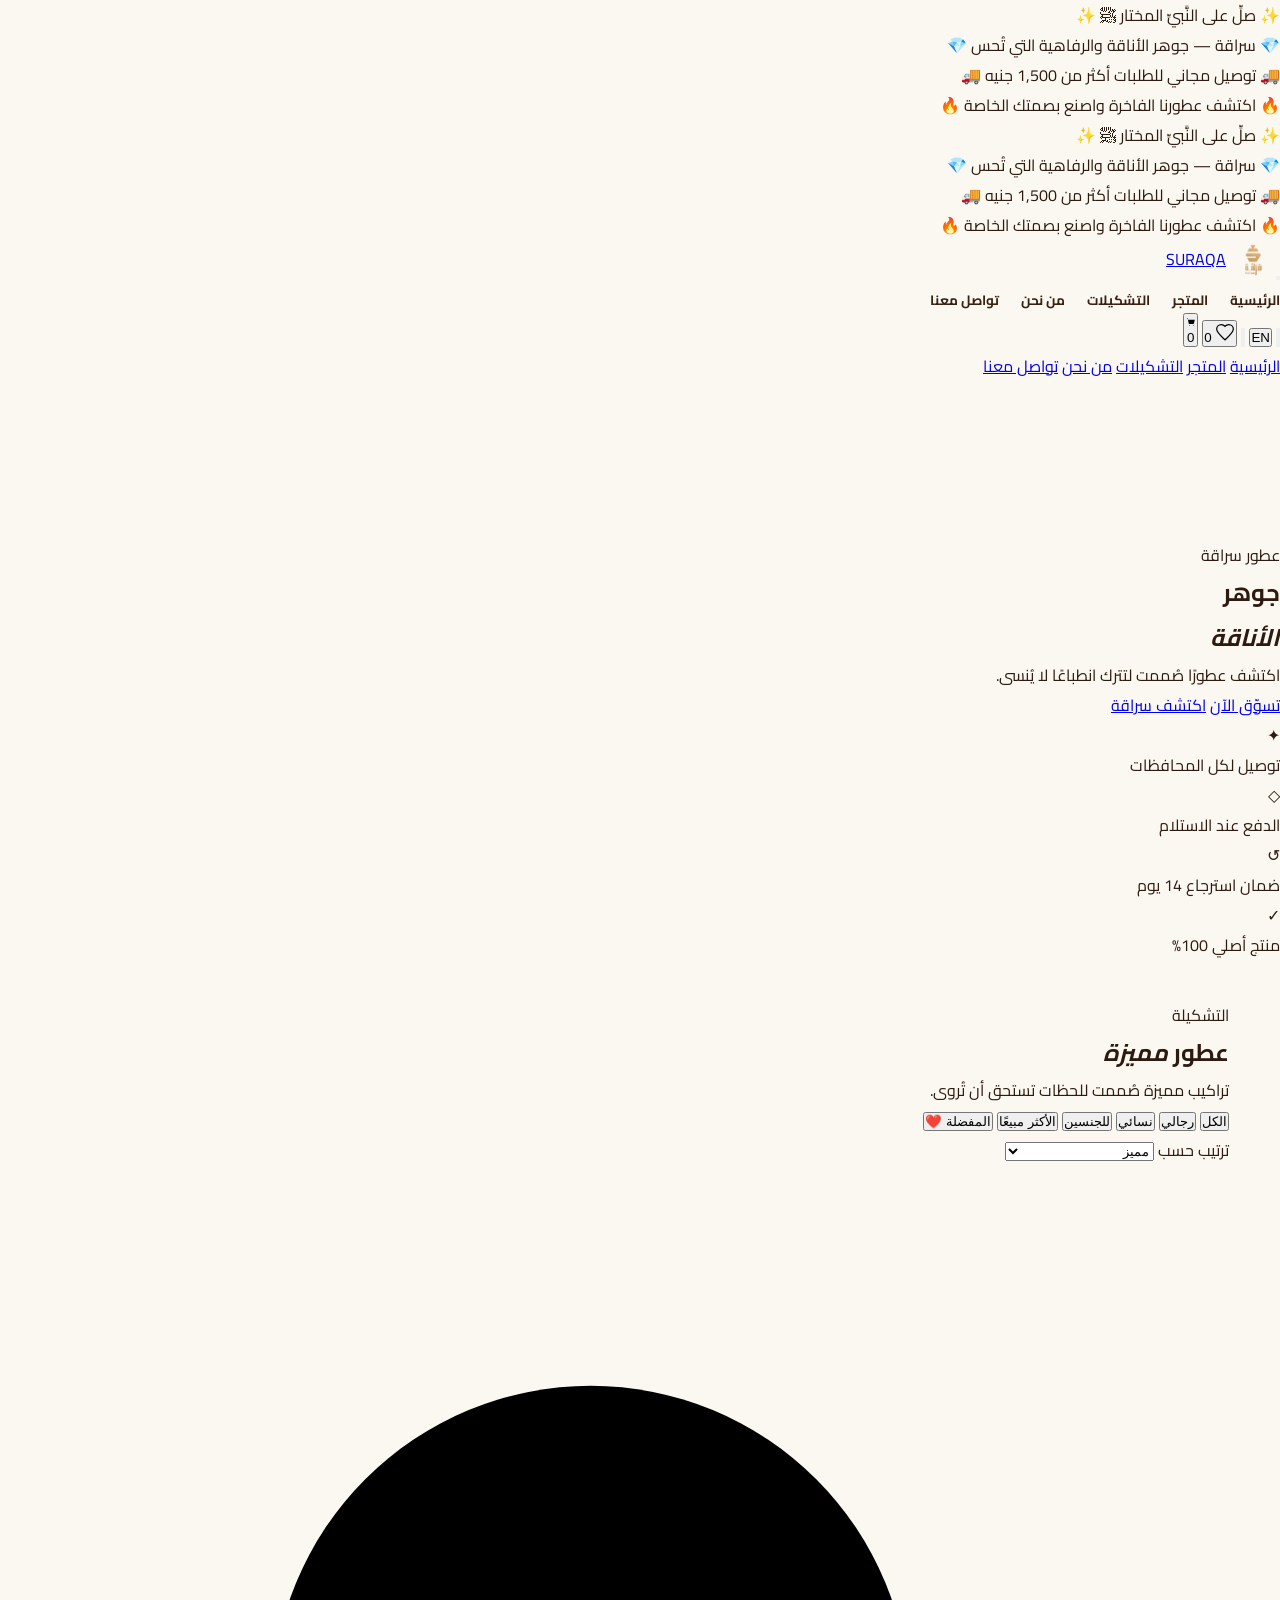
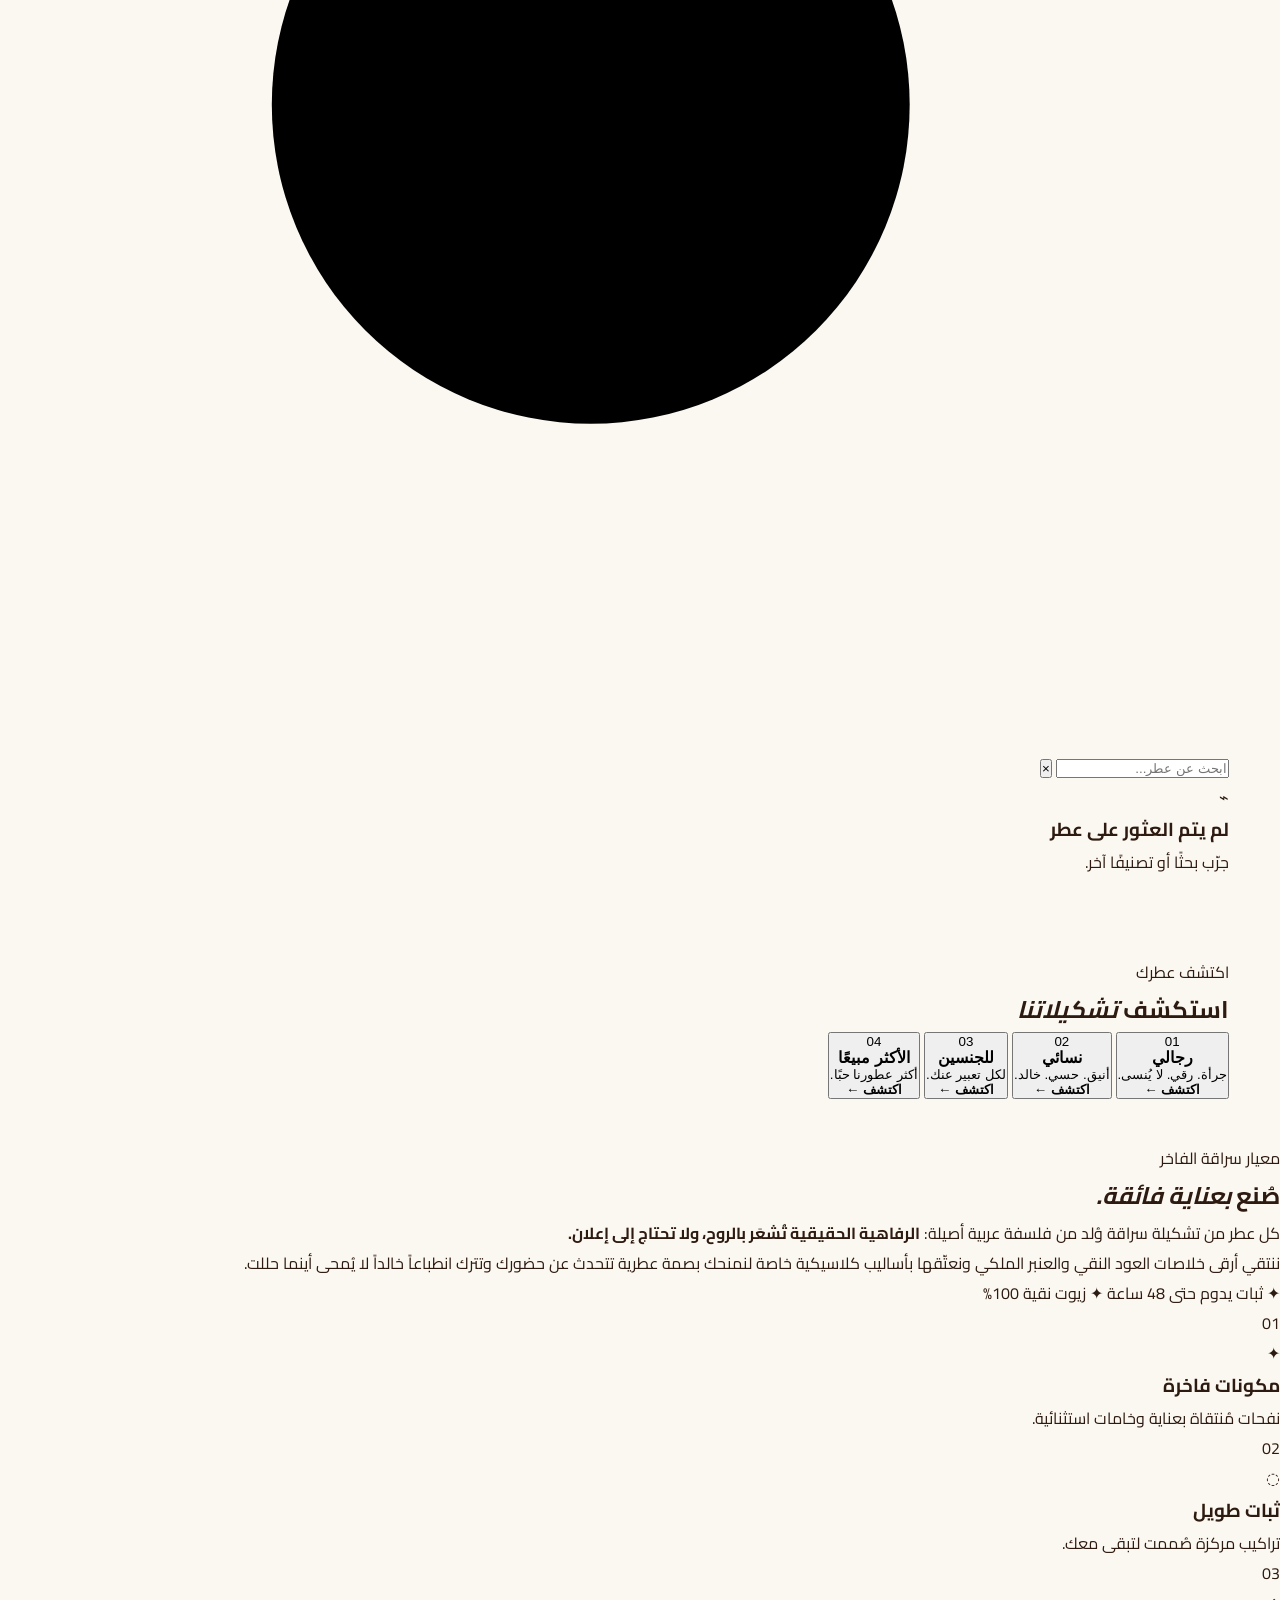
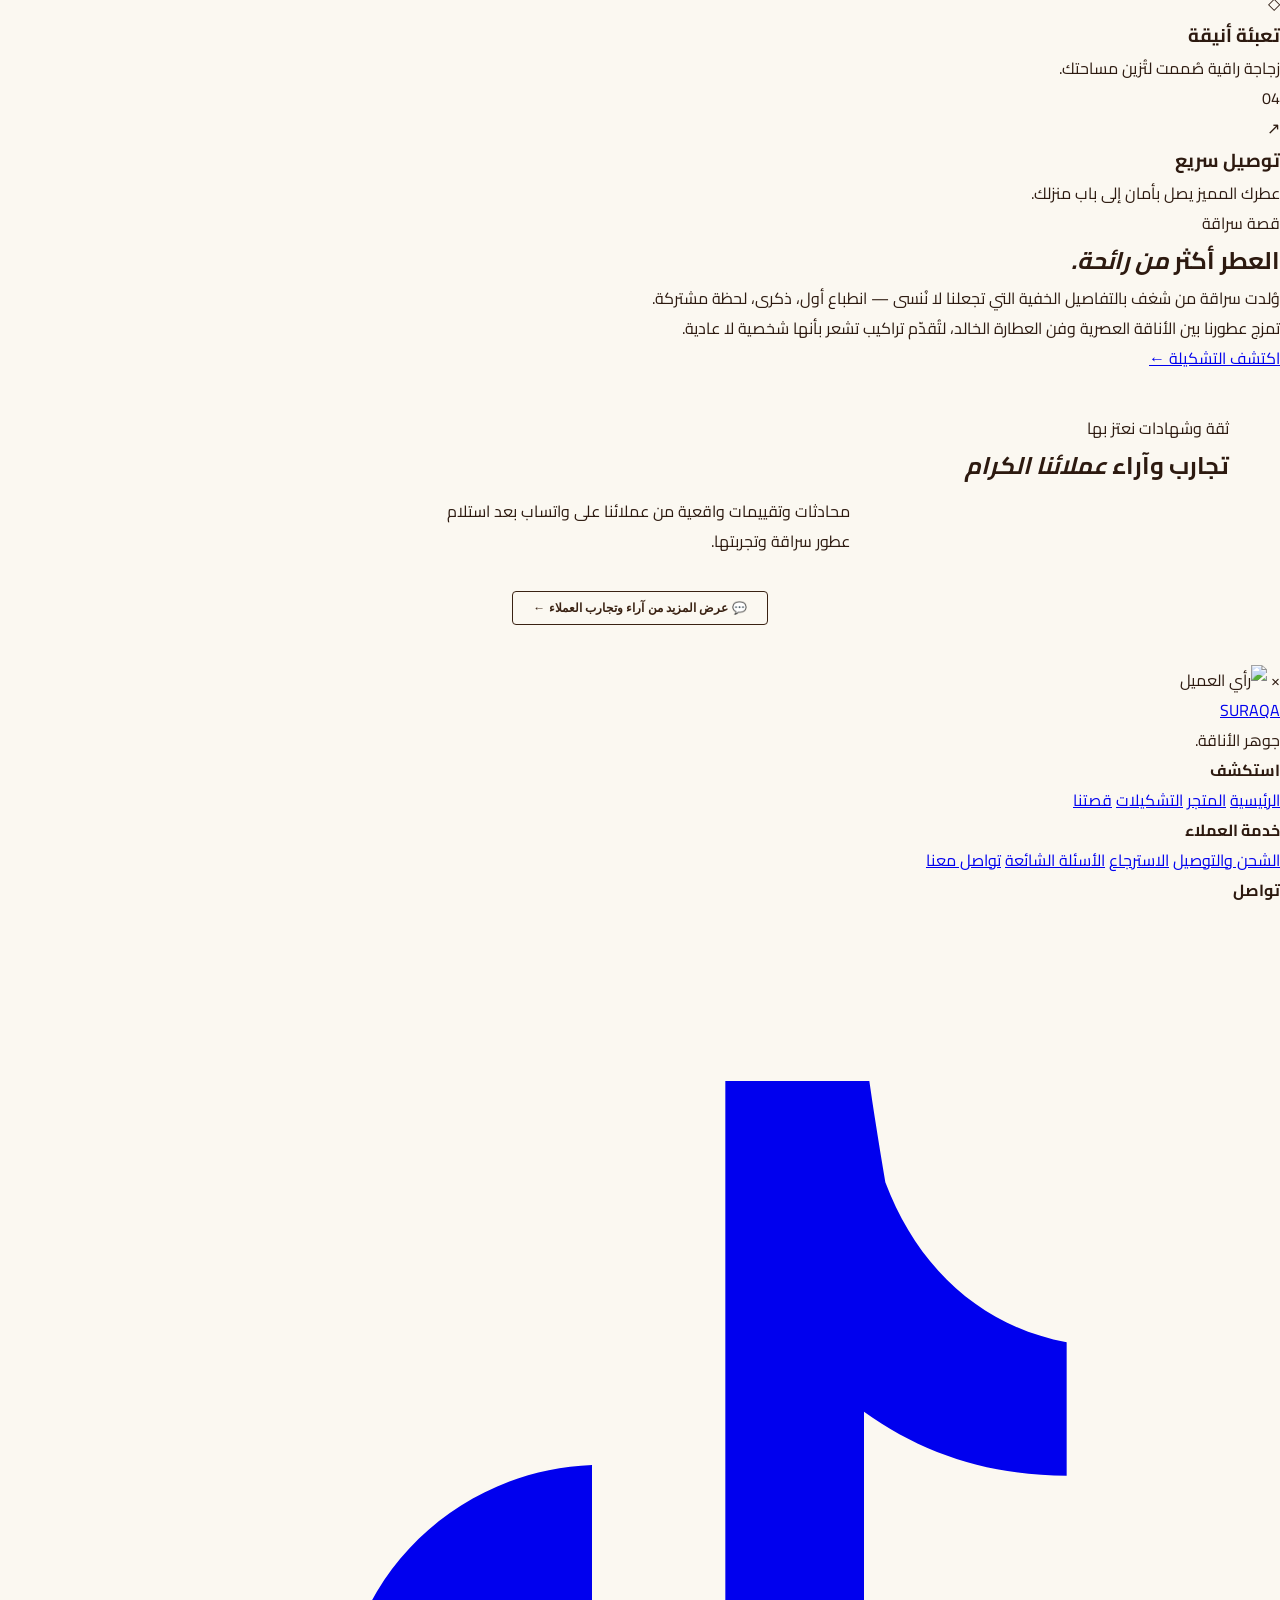
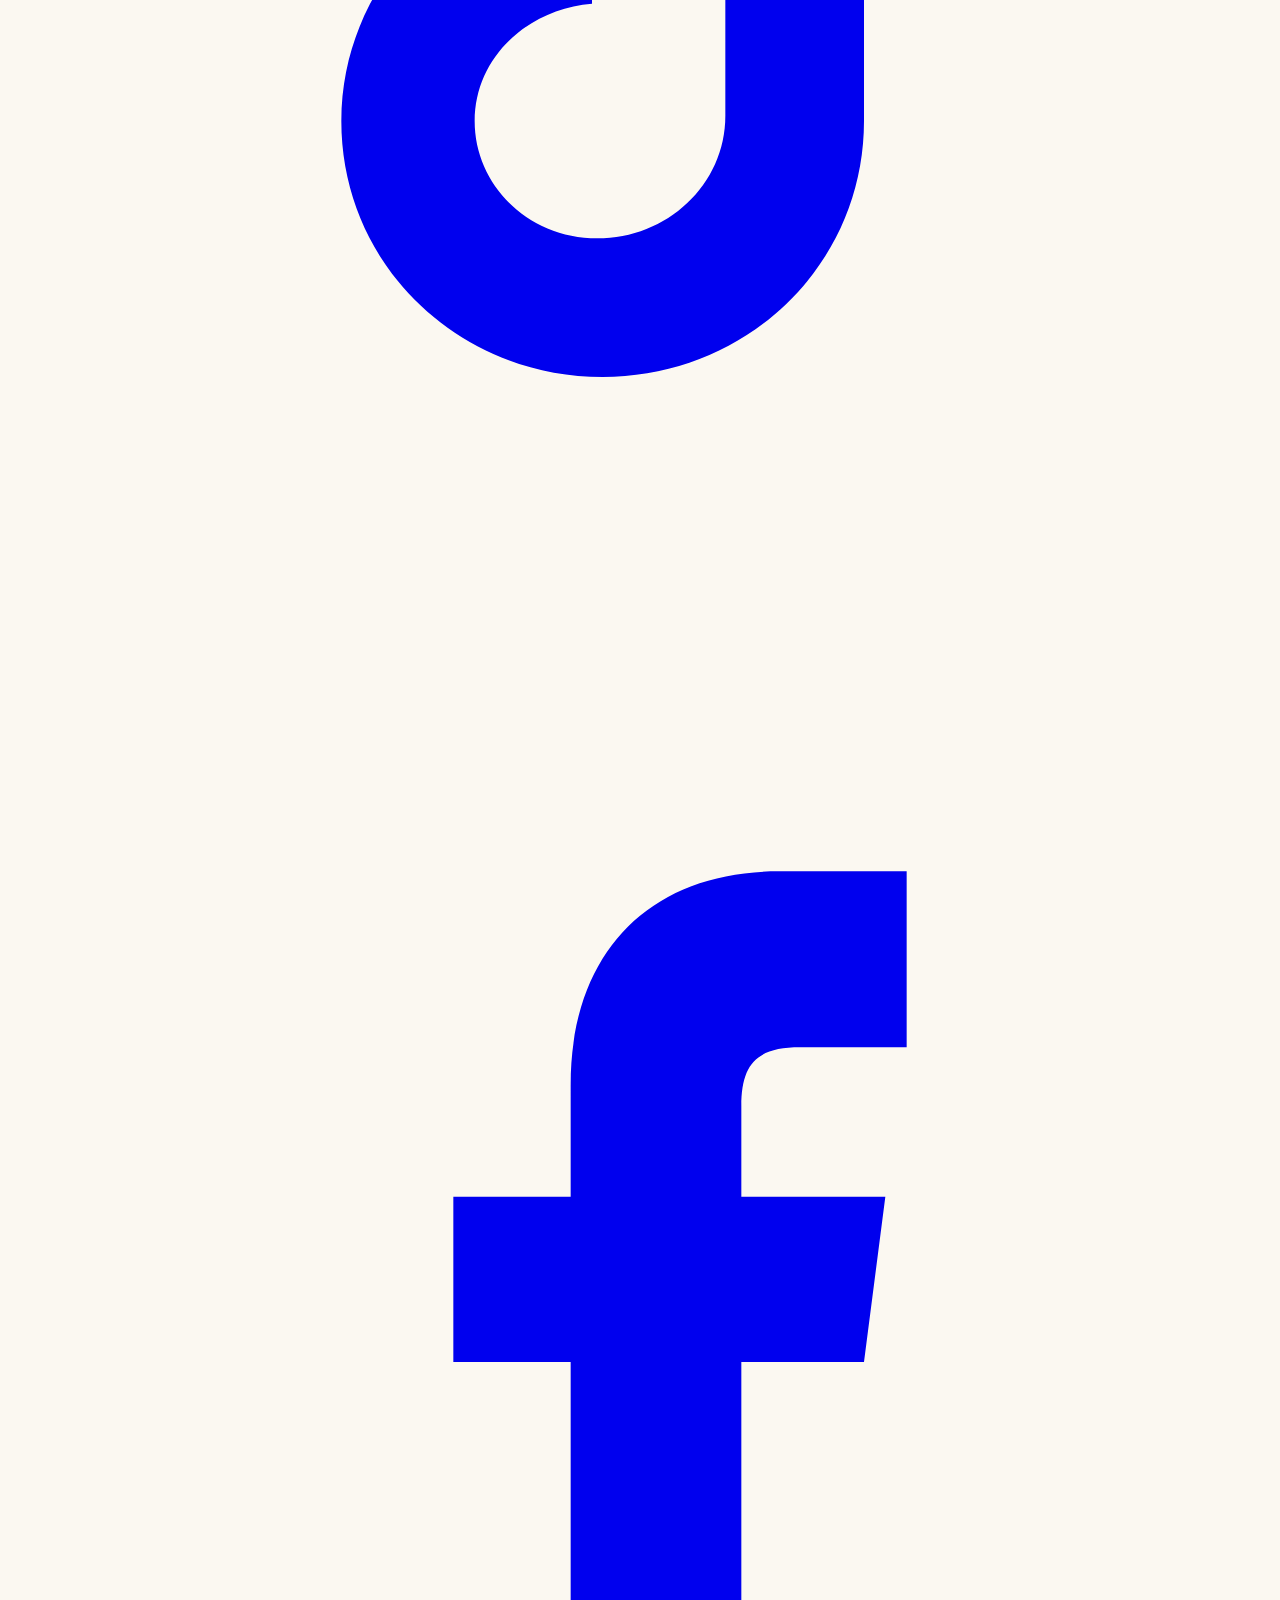
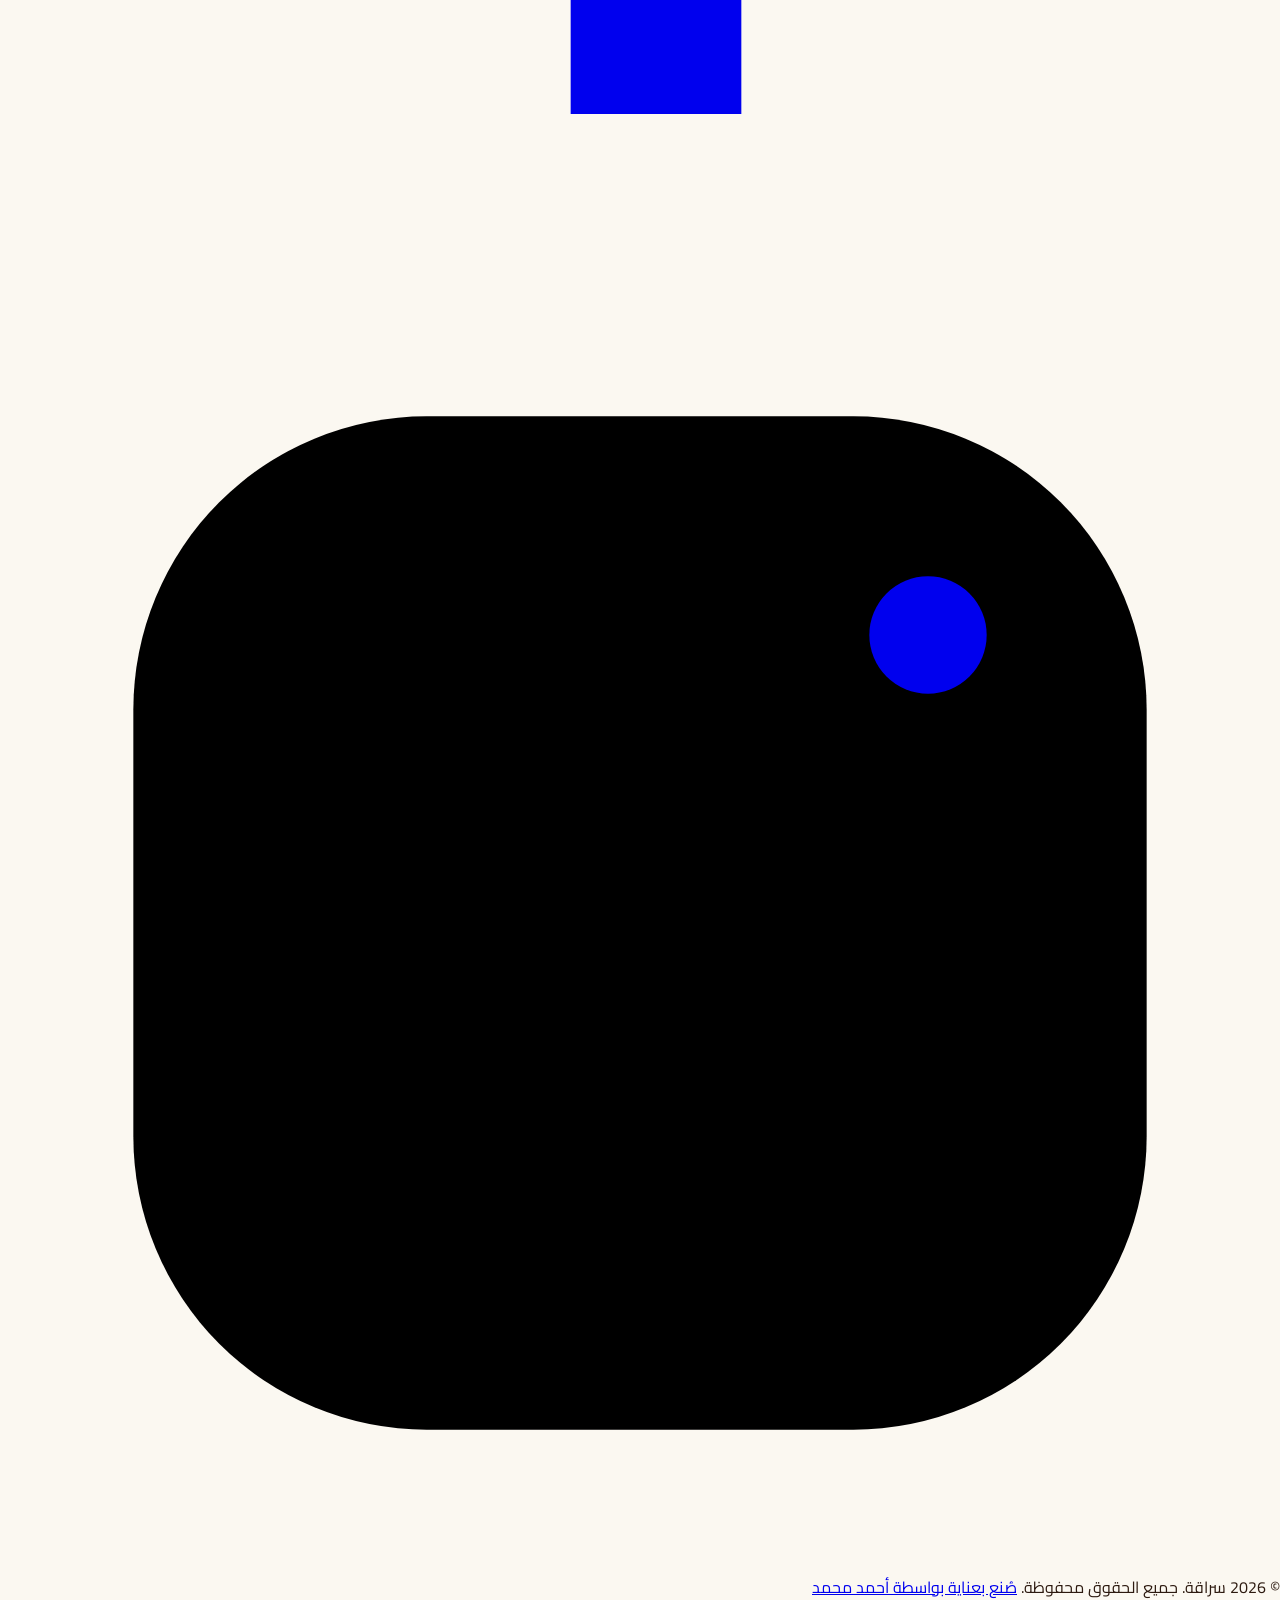
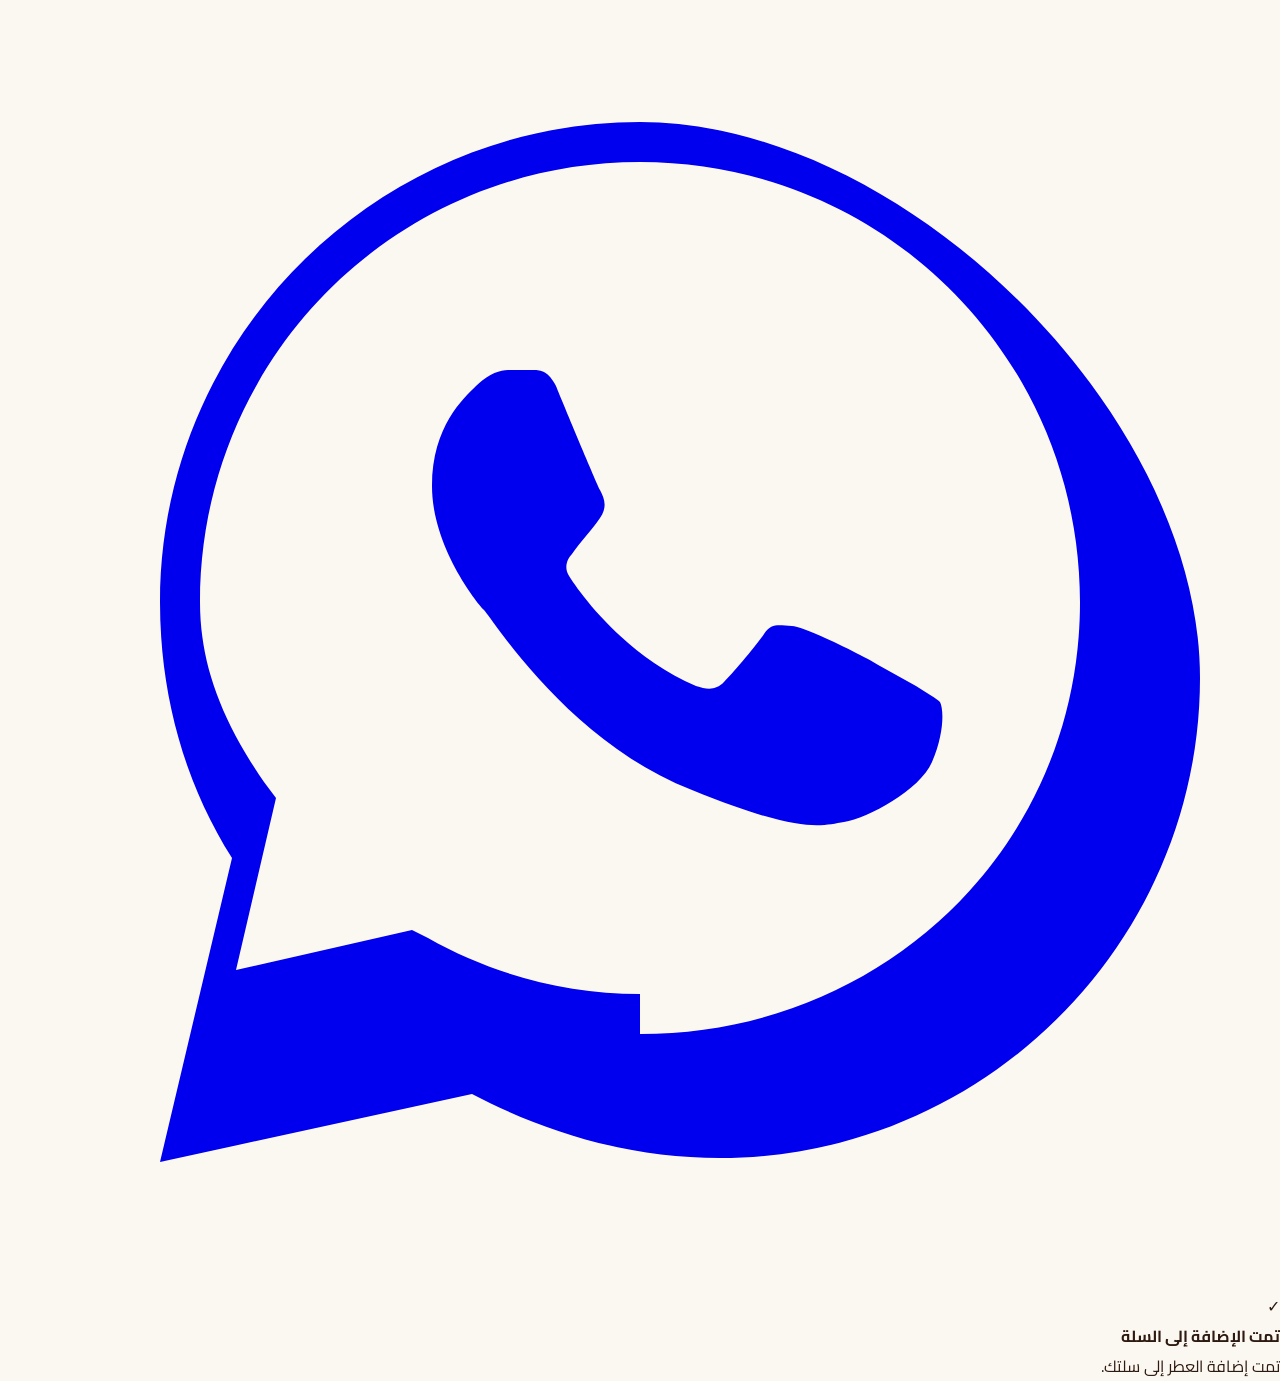
==== commit 7be593c4: "Update index.html" ====
--- a/index.html
+++ b/index.html
@@ -3,218 +3,366 @@
 <head>
   <meta charset="UTF-8">
   <meta name="viewport" content="width=device-width, initial-scale=1.0">
-  <meta name="description" content="قطوف البر — QOTOF ELBR. عسل طبيعي من قلب الطبيعة وخيرات المناحل البرية.">
-  <meta name="theme-color" content="#3a2213">
-  <title data-ar="قطوف البر — عسل طبيعي من قلب الطبيعة" data-en="Qutoof Al-Berr — Pure Natural Honey">قطوف البر — عسل طبيعي من قلب الطبيعة</title>
+  <meta name="description" content="سراقة — جوهر الأناقة. اكتشف عطورًا فاخرة صُممت لتترك انطباعًا لا يُنسى.">
+  <meta name="theme-color" content="#11100e">
+  <title data-ar="سراقة — جوهر الأناقة" data-en="SURAQA — The Essence of Elegance">سراقة — جوهر الأناقة</title>
 
   <link rel="preconnect" href="https://fonts.googleapis.com">
   <link rel="preconnect" href="https://fonts.gstatic.com" crossorigin>
-  <link href="https://fonts.googleapis.com/css2?family=Cairo:wght@400;600;700;800;900&family=Amiri:wght@700&display=swap" rel="stylesheet">
+  <link href="https://fonts.googleapis.com/css2?family=Cormorant+Garamond:wght@400;500;600;700&family=DM+Sans:wght@300;400;500;600&family=Cairo:wght@300;400;500;600;700&family=Aref+Ruqaa:wght@400;700&display=swap" rel="stylesheet">
   <link rel="stylesheet" href="style.css">
 </head>
 
 <body>
 
-  <!-- 1. الشريط العلوي الداكن (Top Utility Bar) مثل الصورة -->
-  <div class="top-utility-bar">
-    <div class="top-bar-inner">
-      <!-- السلة في أقصى اليمين/اليسار حسب الاتجاه -->
-      <div class="top-bar-actions">
-        <button class="top-cart-btn" id="cartBtn" aria-label="سلة المشتريات">
-          <span class="cart-icon">🛒</span>
-          <span>سلة المشتريات</span>
-          <strong class="cart-badge-count" id="cartCount">0</strong>
-        </button>
-
-        <button class="top-action-btn wishlist-nav-btn" id="wishlistNavBtn" title="المفضلة">
-          <span>❤️</span>
-          <span id="wishlistCount">0</span>
-        </button>
-
-        <button class="top-action-btn" id="themeBtn" title="تبديل المظهر">
-          <span>🌙</span>
-        </button>
-
-        <button class="top-lang-btn" id="langBtn">
-          <span id="langBtnText">EN</span>
-        </button>
-      </div>
-
-      <!-- حقل البحث المباشر في منتصف الشريط مثل الصورة -->
-      <div class="top-search-box">
-        <input type="search" id="searchInput" placeholder="ابحث عن نوع العسل..." autocomplete="off">
-        <button type="button" id="searchBtn">🔍</button>
-      </div>
-    </div>
+<div class="ticker-wrap">
+  <div class="ticker-move">
+    <div class="ticker-item">✨ صلِّ على النَّبيِّ المختار ﷺ ✨</div>
+    <div class="ticker-item">💎 سراقة — جوهر الأناقة والرفاهية التي تُحس 💎</div>
+    <div class="ticker-item">🚚 توصيل مجاني للطلبات أكثر من 1,500 جنيه 🚚</div>
+    <div class="ticker-item">🔥 اكتشف عطورنا الفاخرة واصنع بصمتك الخاصة 🔥</div>
+    <div class="ticker-item">✨ صلِّ على النَّبيِّ المختار ﷺ ✨</div>
+    <div class="ticker-item">💎 سراقة — جوهر الأناقة والرفاهية التي تُحس 💎</div>
+    <div class="ticker-item">🚚 توصيل مجاني للطلبات أكثر من 1,500 جنيه 🚚</div>
+    <div class="ticker-item">🔥 اكتشف عطورنا الفاخرة واصنع بصمتك الخاصة 🔥</div>
   </div>
-
-  <!-- 2. شريط التنقل الرئيسي والهيدر الفاتح -->
-  <header class="main-header" id="navbar">
-    <div class="header-inner">
-      <button class="mobile-menu-btn" id="mobileMenuBtn" aria-label="القائمة">
+</div>
+
+  <header class="navbar" id="navbar">
+    <div class="nav-inner">
+      <button class="mobile-menu-btn" id="mobileMenuBtn" aria-label="فتح القائمة" data-ar-aria="فتح القائمة" data-en-aria="Open menu" aria-expanded="false">
         <span></span><span></span><span></span>
       </button>
 
-      <!-- روابط القائمة الرئيسية -->
+<a href="#home" class="logo" style="display: inline-flex; align-items: center; gap: 8px;">
+  <img src="image/logo.png" alt="SURAQA Logo" style="height: 38px; width: auto; vertical-align: middle;">
+  <span>SURAQA</span>
+</a>
       <nav class="desktop-nav" aria-label="التنقل الرئيسي">
-        <a href="#home" class="active">الرئيسية</a>
-        <a href="#collections">أقسام العسل</a>
-        <a href="#shop">منتجاتنا</a>
-        <a href="#whyUs">عن منحلنا</a>
-        <a href="#customerReviewsSection">آراء العملاء</a>
-        <a href="#footer">تواصل معنا</a>
+        <a href="#home" data-ar="الرئيسية" data-en="Home">الرئيسية</a>
+        <a href="#shop" data-ar="المتجر" data-en="Shop">المتجر</a>
+        <a href="#collections" data-ar="التشكيلات" data-en="Collections">التشكيلات</a>
+        <a href="#about" data-ar="من نحن" data-en="About">من نحن</a>
+        <a href="#footer" data-ar="تواصل معنا" data-en="Contact">تواصل معنا</a>        
       </nav>
 
-      <!-- لوجو وهوية قطوف البر الكلاسيكية -->
-      <a href="#home" class="classic-brand-logo">
-        <div class="logo-text-wrap">
-          <span class="brand-ar">قطوف البر</span>
-          <span class="brand-en">QOTOF ELBR</span>
-        </div>
-        <div class="bee-honeycomb-icon">
-          <img src="image/logo.png" alt="شعار قطوف البر" onerror="this.src='https://cdn-icons-png.flaticon.com/512/826/826963.png'">
-        </div>
-      </a>
-    </div>
-
-    <!-- قائمة الموبايل -->
+      <div class="nav-actions">
+        <button class="icon-btn" id="searchBtn" aria-label="بحث" data-ar-aria="بحث" data-en-aria="Search">
+          <svg viewBox="0 0 24 24" aria-hidden="true">
+            <circle cx="11" cy="11" r="6.5"></circle>
+            <path d="m16 16 5 5"></path>
+          </svg>
+        </button>
+
+        <button class="lang-btn" id="langBtn" aria-label="تغيير اللغة" data-ar-aria="تغيير اللغة" data-en-aria="Change language">
+          <span id="langBtnText">EN</span>
+        </button>
+
+        <button class="icon-btn" id="themeBtn" aria-label="تبديل المظهر" data-ar-aria="تبديل المظهر" data-en-aria="Toggle theme">
+          <svg viewBox="0 0 24 24" aria-hidden="true">
+            <path d="M20.5 15.2A8.5 8.5 0 0 1 8.8 3.5 8.5 8.5 0 1 0 20.5 15.2Z"></path>
+          </svg>
+        </button>
+<button class="icon-btn wishlist-nav-btn" id="wishlistNavBtn" aria-label="المفضلة" title="المفضلة">
+          <svg viewBox="0 0 24 24" aria-hidden="true" style="fill: none; stroke: currentColor; stroke-width: 1.5; width: 20px; height: 20px;">
+            <path d="M12 21.35l-1.45-1.32C5.4 15.36 2 12.28 2 8.5 2 5.42 4.42 3 7.5 3c1.74 0 3.41.81 4.5 2.09C13.09 3.81 14.76 3 16.5 3 19.58 3 22 5.42 22 8.5c0 3.78-3.4 6.86-8.55 11.54L12 21.35z"></path>
+          </svg>
+          <span class="cart-count" id="wishlistCount">0</span>
+        </button>
+        <button class="cart-btn" id="cartBtn" aria-label="فتح السلة" data-ar-aria="فتح السلة" data-en-aria="Open cart">
+          <svg viewBox="0 0 24 24" aria-hidden="true">
+            <path d="M4 5h2l1.7 10.2a2 2 0 0 0 2 1.8h7.9a2 2 0 0 0 1.9-1.5L21 8H7"></path>
+            <circle cx="10" cy="20" r="1"></circle>
+            <circle cx="18" cy="20" r="1"></circle>
+          </svg>
+          <span class="cart-count" id="cartCount">0</span>
+        </button>
+      </div>
+    </div>
+
     <div class="mobile-nav" id="mobileNav">
-      <a href="#home">الرئيسية</a>
-      <a href="#collections">أقسام العسل</a>
-      <a href="#shop">منتجاتنا</a>
-      <a href="#whyUs">عن منحلنا</a>
-      <a href="#customerReviewsSection">آراء العملاء</a>
-      <a href="#footer">تواصل معنا</a>
+      <a href="#home" data-ar="الرئيسية" data-en="Home">الرئيسية</a>
+      <a href="#shop" data-ar="المتجر" data-en="Shop">المتجر</a>
+      <a href="#collections" data-ar="التشكيلات" data-en="Collections">التشكيلات</a>
+      <a href="#about" data-ar="من نحن" data-en="About">من نحن</a>
+      <a href="#contact" data-ar="تواصل معنا" data-en="Contact">تواصل معنا</a>
     </div>
   </header>
 
   <main>
 
-    <!-- 3. بنر الهيرو البانورامي (Hero Section) مع صورة العسل والخلية الطبيعية -->
-    <section class="classic-hero-banner" id="home">
-      <div class="hero-bg-media">
-        <!-- يمكنك استخدام صورة بنر عسل أو فيديو -->
-        <img src="https://images.unsplash.com/photo-1587049352846-4a222e784d38?auto=format&fit=crop&w=1600&q=85" alt="عسل قطوف البر" class="hero-bg-img">
-        <div class="hero-soft-overlay"></div>
-      </div>
-
-      <div class="hero-centered-content">
-        <div class="hero-emblem">
-          <span class="emblem-bee">🐝</span>
-        </div>
-        <h1 class="hero-main-title">قطوف البر</h1>
-        <span class="hero-sub-en">Q O T O F &nbsp; E L B R</span>
-        <p class="hero-tagline-text">عسل طبيعي من قلب الطبيعة</p>
+<!-- HERO -->
+<div class="hero-container">
+      <section class="hero" id="home">
+<video class="hero-video-bg" autoplay muted loop playsinline preload="auto">
+  <source src="video/hero-video.mp4" type="video/mp4">
+</video>
+
+        
+        <div class="hero-overlay"></div>
+        <div class="hero-content">
+          <p class="eyebrow" data-ar="عطور سراقة" data-en="SURAQA PARFUMS">عطور سراقة  </p>
+          <h1 data-ar-html="جوهر<br><em>الأناقة</em>" data-en-html="The Essence<br><em>of Elegance</em>">جوهر<br><em>الأناقة</em></h1>
+          <p class="hero-text" data-ar="اكتشف عطورًا صُممت لتترك انطباعًا لا يُنسى." data-en="Discover fragrances crafted to leave an unforgettable impression.">
+            اكتشف عطورًا صُممت لتترك انطباعًا لا يُنسى.
+          </p>
+          <div class="hero-buttons">
+            <a href="#shop" class="btn btn-light" data-ar="تسوّق الآن" data-en="Shop Collection">تسوّق الآن</a>
+            <a href="#about" class="btn btn-outline-light" data-ar="اكتشف سراقة" data-en="Explore SURAQA">اكتشف سراقة</a>
+          </div>
+        </div>
+      </section>
+    </div>
+    <!-- TRUST STRIP -->
+    <section class="trust-strip">
+      <div class="trust-item">
+        <span class="trust-icon">✦</span>
+        <p data-ar="توصيل لكل المحافظات" data-en="Delivery Nationwide">توصيل لكل المحافظات</p>
+      </div>
+      <div class="trust-item">
+        <span class="trust-icon">◇</span>
+        <p data-ar=" الدفع عند الاستلام أو فودافون كاش" data-en="Cash on Delivery">الدفع عند الاستلام</p>
+      </div>
+      <div class="trust-item">
+        <span class="trust-icon">↺</span>
+        <p data-ar="ضمان استرجاع 14 يوم" data-en="14-Day Return Guarantee">ضمان استرجاع 14 يوم</p>
+      </div>
+      <div class="trust-item">
+        <span class="trust-icon">✓</span>
+        <p data-ar="منتج أصلي 100%" data-en="100% Authentic">منتج أصلي 100%</p>
       </div>
     </section>
-
-    <!-- 4. شريط الأقسام الدائرية الكلاسيكي (مثل الصورة تماماً) -->
-    <section class="categories-strip-section" id="collections">
-      <div class="categories-container" id="categoryTabs">
-        <!-- زر جميع الأنواع -->
-        <button type="button" class="category-pill-card active filter-btn" data-category="all">
-          <div class="cat-icon-circle">🍯</div>
-          <span class="cat-name">جميع الأنواع</span>
-        </button>
-
-        <!-- برسيم وزهور -->
-        <button type="button" class="category-pill-card filter-btn" data-category="men">
-          <div class="cat-icon-circle">🌸</div>
-          <span class="cat-name">برسيم وزهور</span>
-        </button>
-
-        <!-- عسل بالمكسرات -->
-        <button type="button" class="category-pill-card filter-btn" data-category="women">
-          <div class="cat-icon-circle">🥜</div>
-          <span class="cat-name">عسل بالمكسرات</span>
-        </button>
-
-        <!-- مشتقات الخلية -->
-        <button type="button" class="category-pill-card filter-btn" data-category="unisex">
-          <div class="cat-icon-circle">🐝</div>
-          <span class="cat-name">مشتقات الخلية</span>
-        </button>
-
-        <!-- خلطات طبيعية -->
-        <button type="button" class="category-pill-card filter-btn" data-category="bestseller">
-          <div class="cat-icon-circle">🌿</div>
-          <span class="cat-name">خلطات طبيعية</span>
-        </button>
+    <!-- =========================================================
+         قسم عروض سراقة الـ 3D التفاعلية (Offers Showcase)
+         ========================================================= -->
+    <section class="offers-showcase-section" id="offersShowcaseSection" style="display: none;">
+      <div class="offers-container">
+        
+        <div class="offers-header-head">
+          <div class="offers-badge-flame">🔥 عروض حصرية لفترة محدودة</div>
+          <h2 class="offers-main-title">عروض <em>سراقة</em> الاستثنائية</h2>
+          <p class="offers-sub-text">باقات عطرية ملكية وتخفيضات صُممت لتمنحك فخامة لا تُنسى بأسعار لا تتكرر.</p>
+        </div>
+
+        <!-- منصة السلايدر الـ 3D العرضي -->
+        <div class="offers-carousel-wrapper" id="offersCarouselWrapper">
+          <button type="button" class="offer-nav-btn prev-btn" id="offerPrevBtn" aria-label="السابق">❮</button>
+          
+          <div class="offers-track" id="offersTrack">
+            <!-- كروت العروض تنزل هنا من فايربيز تلقائياً -->
+          </div>
+
+          <button type="button" class="offer-nav-btn next-btn" id="offerNextBtn" aria-label="التالي">❯</button>
+        </div>
+
+        <!-- مؤشرات النقاط -->
+        <div class="offers-dots-indicators" id="offersDots"></div>
+
       </div>
     </section>
-
-    <!-- 5. قسم المنتجات المميزة (Featured Products Grid) -->
+    <!-- SHOP -->
     <section class="section shop-section" id="shop">
-      <div class="section-title-ornament">
-        <span class="bee-divider">🐝</span>
-        <h2>منتجاتنا المميزة</h2>
-      </div>
-
-      <!-- ترتيب وفلترة إضافية -->
-      <div class="shop-filter-bar">
-        <div class="sort-box">
-          <label for="sortSelect">ترتيب حسب:</label>
+      <div class="section-heading">
+        <div>
+          <p class="eyebrow" data-ar="التشكيلة" data-en="THE COLLECTION">التشكيلة</p>
+          <h2 data-ar-html="عطور <em>مميزة</em>" data-en-html="Signature <em>Fragrances</em>">عطور <em>مميزة</em></h2>
+        </div>
+        <p class="section-description" data-ar="عطور تُحكى… وأناقة تُترك أثرًا." data-en="Distinctive compositions designed for moments that deserve to be remembered.">
+          تراكيب مميزة صُممت للحظات تستحق أن تُروى.
+        </p>
+      </div>
+
+      <div class="shop-toolbar">
+        <div class="category-tabs" id="categoryTabs">
+          <button class="filter-btn active" data-category="all" data-ar="الكل" data-en="All">الكل</button>
+          <button class="filter-btn" data-category="men" data-ar="رجالي" data-en="Men">رجالي</button>
+          <button class="filter-btn" data-category="women" data-ar="نسائي" data-en="Women">نسائي</button>
+          <button class="filter-btn" data-category="unisex" data-ar="للجنسين" data-en="Unisex">للجنسين</button>
+          <button class="filter-btn" data-category="bestseller" data-ar="الأكثر مبيعًا" data-en="Best Sellers">الأكثر مبيعًا</button>
+          <button class="filter-btn" data-category="wishlist" data-ar="المفضلة ❤️" data-en="Wishlist">المفضلة ❤️</button>
+          
+        </div>
+
+        <div class="sort-wrapper">
+          <label for="sortSelect" data-ar="ترتيب حسب" data-en="Sort by">ترتيب حسب</label>
           <select id="sortSelect">
-            <option value="featured">المميز</option>
-            <option value="price-low">السعر: من الأقل للأعلى</option>
-            <option value="price-high">السعر: من الأعلى للأقل</option>
-            <option value="rating">الأعلى تقييماً</option>
+            <option value="featured" data-ar="مميز" data-en="Featured">مميز</option>
+            <option value="price-low" data-ar="السعر: من الأقل للأعلى" data-en="Price: Low to High">السعر: من الأقل للأعلى</option>
+            <option value="price-high" data-ar="السعر: من الأعلى للأقل" data-en="Price: High to Low">السعر: من الأعلى للأقل</option>
+            <option value="rating" data-ar="الأعلى تقييمًا" data-en="Highest Rated">الأعلى تقييمًا</option>
+            <option value="name" data-ar="الاسم أ-ي" data-en="Name A–Z">الاسم أ-ي</option>
           </select>
         </div>
       </div>
 
-      <!-- كروت المنتجات تتولد هنا برمجياً بأسلوب الصورة الكلاسيكي -->
+      <div class="search-panel" id="searchPanel">
+        <div class="search-input-wrap">
+          <svg viewBox="0 0 24 24" aria-hidden="true">
+            <circle cx="11" cy="11" r="6.5"></circle>
+            <path d="m16 16 5 5"></path>
+          </svg>
+          <input type="search" id="searchInput" placeholder="ابحث عن عطر..." data-ar-ph="ابحث عن عطر..." data-en-ph="Search fragrances..." autocomplete="off">
+          <button id="clearSearch" aria-label="مسح البحث" data-ar-aria="مسح البحث" data-en-aria="Clear search">&times;</button>
+        </div>
+      </div>
+
       <div class="products-grid" id="productsGrid"></div>
 
-      <div class="no-products" id="noProducts">
-        <div>🍯</div>
-        <h3>لم نجد أصنافاً مطابقة</h3>
-        <p>يرجى تجربة تصنيف آخر من الأقسام بالأعلى.</p>
+<div class="no-products" id="noProducts">
+        <div>⌁</div>
+        <h3 data-ar="لم يتم العثور على عطر" data-en="No fragrance found">لم يتم العثور على عطر</h3>
+        <p data-ar="جرّب بحثًا أو تصنيفًا آخر." data-en="Try another search or category.">جرّب بحثًا أو تصنيفًا آخر.</p>
       </div>
 
       <div class="pagination" id="pagination"></div>
     </section>
 
-    <!-- 6. نبذة وميثاق الجودة (عن مناحلنا) -->
-    <section class="section about-section" id="whyUs">
-      <div class="about-card-classic">
-        <div class="about-text-content">
-          <span class="about-eyebrow">أمانة وجودة من الخلية إلى يدك</span>
-          <h2>نقاء طبيعي <em>مفحوص معملياً</em></h2>
-          <p>
-            في مناحل <strong>قطوف البر</strong> نضمن لكم عسلاً حراً نقياً لم يتعرض لأي بسترة أو إضافات كيميائية أو تغذية سكرية، مصفى على البارد لحفظ كامل إنزيماته ومضادات الأكسدة الحيوية.
-          </p>
-          <div class="trust-mini-strip">
-            <span>✓ مفحوص مخبرياً</span>
-            <span>✓ عبوات زجاجية معقمة</span>
-            <span>✓ فحص وتذوق قبل الاستلام</span>
-          </div>
-        </div>
-        <div class="about-side-img">
-          <img src="https://images.unsplash.com/photo-1587049352851-8d4e89133924?auto=format&fit=crop&w=600&q=80" alt="عسل قطوف البر">
-        </div>
+    <!-- COLLECTIONS -->
+    <section class="section collections-section" id="collections">
+      <div class="section-heading centered">
+        <p class="eyebrow" data-ar="اكتشف عطرك" data-en="DISCOVER YOUR SCENT">اكتشف عطرك</p>
+        <h2 data-ar-html="استكشف <em>تشكيلاتنا</em>" data-en-html="Explore Our <em>Collections</em>">استكشف <em>تشكيلاتنا</em></h2>
+      </div>
+
+      <div class="collections-grid">
+        <button class="collection-card collection-men" data-collection="men">
+          <div class="collection-image"></div>
+          <div class="collection-content">
+            <span>01</span>
+            <h3 data-ar="رجالي" data-en="For Him">رجالي</h3>
+            <p data-ar="جرأة. رقي. لا يُنسى." data-en="Bold. Refined. Unforgettable.">جرأة. رقي. لا يُنسى.</p>
+            <strong data-ar="اكتشف ←" data-en="Explore →">اكتشف ←</strong>
+          </div>
+        </button>
+
+        <button class="collection-card collection-women" data-collection="women">
+          <div class="collection-image"></div>
+          <div class="collection-content">
+            <span>02</span>
+            <h3 data-ar="نسائي" data-en="For Her">نسائي</h3>
+            <p data-ar="أنيق. حسي. خالد." data-en="Elegant. Sensual. Timeless.">أنيق. حسي. خالد.</p>
+            <strong data-ar="اكتشف ←" data-en="Explore →">اكتشف ←</strong>
+          </div>
+        </button>
+
+        <button class="collection-card collection-unisex" data-collection="unisex">
+          <div class="collection-image"></div>
+          <div class="collection-content">
+            <span>03</span>
+            <h3 data-ar="للجنسين" data-en="Unisex">للجنسين</h3>
+            <p data-ar="لكل تعبير عنك." data-en="For every expression of you.">لكل تعبير عنك.</p>
+            <strong data-ar="اكتشف ←" data-en="Explore →">اكتشف ←</strong>
+          </div>
+        </button>
+
+        <button class="collection-card collection-best" data-collection="bestseller">
+          <div class="collection-image"></div>
+          <div class="collection-content">
+            <span>04</span>
+            <h3 data-ar="الأكثر مبيعًا" data-en="Best Sellers">الأكثر مبيعًا</h3>
+            <p data-ar="أكثر عطورنا حبًا." data-en="Our most loved signatures.">أكثر عطورنا حبًا.</p>
+            <strong data-ar="اكتشف ←" data-en="Explore →">اكتشف ←</strong>
+          </div>
+        </button>
       </div>
     </section>
 
-    <!-- 7. قسم آراء وتجارب عملائنا (Reviews Section) مثل الصورة -->
-    <section class="section reviews-section" id="customerReviewsSection">
-      <div class="section-title-ornament">
-        <span class="bee-divider">🐝</span>
-        <h2>آراء عملائنا</h2>
-      </div>
-
-      <!-- بطاقات آراء العملاء -->
-      <div class="reviews-screens-grid" id="homeReviewsGrid"></div>
-
-      <div style="text-align: center; margin-top: 25px;" id="moreReviewsBtnWrap">
+    <!-- WHY SURAQA -->
+    <section class="why-section">
+      <div class="why-inner">
+<div class="why-intro">
+          <p class="eyebrow" data-ar="معيار سراقة" data-en="THE SURAQA STANDARD">معيار سراقة الفاخر</p>
+          <h2 data-ar-html="صُنع <em>بعناية فائقة.</em>" data-en-html="Made with <em>intention.</em>">صُنع <em>بعناية فائقة.</em></h2>
+          
+          <div class="why-rich-text">
+            <p class="why-lead-text">
+              كل عطر من تشكيلة سراقة وُلد من فلسفة عربية أصيلة: <strong>الرفاهية الحقيقية تُشعَر بالروح، ولا تحتاج إلى إعلان.</strong>
+            </p>
+            <p class="why-sub-desc">
+              ننتقي أرقى خلاصات العود النقي والعنبر الملكي ونعتّقها بأساليب كلاسيكية خاصة لنمنحك بصمة عطرية تتحدث عن حضورك وتترك انطباعاً خالداً لا يُمحى أينما حللت.
+            </p>
+            <div class="why-signature-badge">
+              <span>✦ ثبات يدوم حتى 48 ساعة</span>
+              <span>✦ زيوت نقية 100%</span>
+            </div>
+          </div>
+        </div>
+
+        <div class="benefits-grid">
+          <div class="benefit">
+            <span class="benefit-number">01</span>
+            <div class="benefit-icon">✦</div>
+            <h3 data-ar="مكونات فاخرة" data-en="Premium Ingredients">مكونات فاخرة</h3>
+            <p data-ar="نفحات مُنتقاة بعناية وخامات استثنائية." data-en="Carefully selected notes and exceptional raw materials.">نفحات مُنتقاة بعناية وخامات استثنائية.</p>
+          </div>
+
+          <div class="benefit">
+            <span class="benefit-number">02</span>
+            <div class="benefit-icon">◌</div>
+            <h3 data-ar="ثبات طويل" data-en="Long Lasting">ثبات طويل</h3>
+            <p data-ar="تراكيب مركزة صُممت لتبقى معك." data-en="Concentrated compositions created to stay with you.">تراكيب مركزة صُممت لتبقى معك.</p>
+          </div>
+
+          <div class="benefit">
+            <span class="benefit-number">03</span>
+            <div class="benefit-icon">◇</div>
+            <h3 data-ar="تعبئة أنيقة" data-en="Elegant Packaging">تعبئة أنيقة</h3>
+            <p data-ar="زجاجة راقية صُممت لتُزين مساحتك." data-en="A refined bottle designed to belong in your space.">زجاجة راقية صُممت لتُزين مساحتك.</p>
+          </div>
+
+          <div class="benefit">
+            <span class="benefit-number">04</span>
+            <div class="benefit-icon">↗</div>
+            <h3 data-ar="توصيل سريع" data-en="Fast Delivery">توصيل سريع</h3>
+            <p data-ar="عطرك المميز يصل بأمان إلى باب منزلك." data-en="Your signature scent delivered safely to your door.">عطرك المميز يصل بأمان إلى باب منزلك.</p>
+          </div>
+        </div>
+      </div>
+    </section>
+
+    <!-- BRAND STORY -->
+    <section class="story-section" id="about">
+<div class="story-image" style="background-image: url('image/S2.png'); background-size: cover; background-position: center;"></div>      
+      <div class="story-content">
+        <p class="eyebrow" data-ar="قصة سراقة" data-en="THE STORY OF SURAQA">قصة سراقة</p>
+        <h2 data-ar-html="العطر أكثر <em>من رائحة.</em>" data-en-html="A fragrance is<br><em>more than a scent.</em>">العطر أكثر <em>من رائحة.</em></h2>
+        <p data-ar="وُلدت سراقة من شغف بالتفاصيل الخفية التي تجعلنا لا نُنسى — انطباع أول، ذكرى، لحظة مشتركة." data-en="SURAQA was born from a fascination with the invisible details that make us unforgettable — a first impression, a memory, a moment shared.">
+          وُلدت سراقة من شغف بالتفاصيل الخفية التي تجعلنا لا نُنسى — انطباع أول، ذكرى، لحظة مشتركة.
+        </p>
+        <p data-ar="تمزج عطورنا بين الأناقة العصرية وفن العطارة الخالد، لتُقدّم تراكيب تشعر بأنها شخصية لا عادية." data-en="Our fragrances combine modern elegance with timeless perfumery, creating compositions that feel personal rather than ordinary.">
+          تمزج عطورنا بين الأناقة العصرية وفن العطارة الخالد، لتُقدّم تراكيب تشعر بأنها شخصية لا عادية.
+        </p>
+        <a href="#shop" class="text-link"><span data-ar="اكتشف التشكيلة" data-en="Discover the collection">اكتشف التشكيلة</span> <span>←</span></a>
+      </div>
+    </section>
+
+<!-- TESTIMONIALS & WHATSAPP FEEDBACK -->
+    <section class="section testimonials-section" id="customerReviewsSection">
+      <div class="section-heading centered">
+        <p class="eyebrow">ثقة وشهادات نعتز بها</p>
+        <h2>تجارب وآراء <em>عملائنا الكرام</em></h2>
+        <p class="section-description centered" style="margin:8px auto 0; max-width:420px;">
+          محادثات وتقييمات واقعية من عملائنا على واتساب بعد استلام عطور سراقة وتجربتها.
+        </p>
+      </div>
+
+      <!-- شبكة عرض آخر 4 سكرينات من الواتساب -->
+      <div class="reviews-screens-grid" id="homeReviewsGrid">
+        <!-- تتولد ديناميكياً من فايربيز -->
+      </div>
+
+      <!-- زر عرض المزيد من آراء العملاء -->
+      <div style="text-align: center; margin-top: 35px;" id="moreReviewsBtnWrap">
         <button type="button" class="btn-more-reviews" id="openAllReviewsBtn">
-          <span>💬 استعراض المزيد من محادثات وتجارب العملاء</span>
+          <span>💬 عرض المزيد من آراء وتجارب العملاء</span>
           <span>←</span>
         </button>
       </div>
     </section>
 
-    <!-- صفحة الأرشيف الكامل لتجارب العملاء -->
+    <!-- =========================================================
+         صفحة كاملة لاستعراض جميع صور آراء العملاء (All Reviews Gallery)
+         ========================================================= -->
     <div class="all-reviews-page" id="allReviewsPage" style="display: none;">
       <div class="pfp-top-nav">
         <button type="button" class="pfp-back-btn" id="closeAllReviewsBtn">
@@ -222,19 +370,38 @@
           <span>العودة للمتجر</span>
         </button>
         <div class="pfp-brand-mini">
-          <span>قطوف البر — QOTOF ELBR</span>
+          <img src="image/logo.png" alt="سراقة" style="height: 28px;">
+          <span>SURAQA</span>
         </div>
       </div>
 
       <div class="all-reviews-container">
-        <div class="section-title-ornament" style="margin: 25px auto;">
-          <h2>جميع تجارب وتقييمات العملاء</h2>
-        </div>
+        <div class="section-heading centered" style="margin: 30px auto 40px;">
+          <p class="eyebrow">أرشيف المحادثات الحية</p>
+          <h2 style="font-size: clamp(28px, 4vw, 42px);">جميع آراء وتقييمات <em>عطور سراقة</em></h2>
+          <p style="font-size: 13px; color: var(--muted); margin-top: 6px;">كل كلمة ثقة منكم هي وسام فخر وتأكيد على جودة عطورنا.</p>
+        </div>
+
+        <!-- شبكة كل الصور -->
         <div class="all-reviews-gallery" id="fullReviewsGallery"></div>
-      </div>
-    </div>
-
-    <!-- نافذة تكبير الصورة (Lightbox) -->
+
+        <!-- فوتر الصفحة الكاملة بحقوق التصميم وسراقة -->
+        <footer class="pfp-footer" style="margin-top: 60px;">
+          <div class="pfp-footer-inner">
+            <div class="pfp-footer-brand">
+              <span class="pfp-footer-tag">جوهر الأناقة</span>
+              <span class="pfp-footer-logo">S U R A Q A</span>
+            </div>
+            <div class="pfp-footer-credit">
+              <span>© 2026 سراقة. جميع الحقوق محفوظة.</span>
+              <a href="https://wa.me/201101579399" target="_blank" rel="noopener" class="dev-credit">صُنع بعناية بواسطة أحمد محمد</a>
+            </div>
+          </div>
+        </footer>
+      </div>
+    </div>
+
+    <!-- نافذة منبثقة لتكبير سكرين الشات بوضوح (Lightbox) -->
     <div class="review-lightbox-modal" id="reviewLightbox" onclick="this.classList.remove('open')">
       <span class="lightbox-close">&times;</span>
       <img id="lightboxImg" src="" alt="رأي العميل">
@@ -242,101 +409,125 @@
 
   </main>
 
-  <!-- 8. الفوتر الكلاسيكي الداكن المطابق للصورة -->
-  <footer class="classic-footer" id="footer">
-    <div class="footer-top-row">
-      <!-- البراند والشعار -->
-      <div class="footer-brand-box">
-        <div class="footer-logo-title">قطوف البر 🐝</div>
-        <span class="footer-logo-sub">QOTOF ELBR</span>
-        <p class="footer-desc">عسل طبيعي من قلب الطبيعة.. نعتني بأدق تفاصيل الجودة لنقدم لكم غذاءً وشفاءً حقيقياً يثري يومكم بالصحة والنشاط.</p>
-      </div>
-
-      <!-- أيقونات التواصل الاجتماعي -->
-      <div class="footer-social-box">
-        <div class="social-links-row">
-          <a href="https://www.facebook.com/share/1JU4s4eMgd/" target="_blank" rel="noopener" aria-label="Facebook">📘</a>
-          <a href="https://www.instagram.com/suraqa.perfume?stkn=ZzIzOXVvZm9sNXlm" target="_blank" rel="noopener" aria-label="Instagram">📷</a>
-          <a href="https://wa.me/201016118242" target="_blank" rel="noopener" aria-label="WhatsApp">💬</a>
-          <a href="https://www.tiktok.com/@soraqa26?_r=1&_t=ZS-99b1iNo1fVs" target="_blank" rel="noopener" aria-label="TikTok">🎵</a>
-        </div>
-      </div>
-
-      <!-- الاشتراك البريدي -->
-      <div class="footer-newsletter-box">
-        <span class="newsletter-title">اشترك في عروض مواسم الجني</span>
-        <div class="newsletter-form-row">
-          <input type="email" placeholder="أدخل بريدك الإلكتروني" aria-label="البريد">
-          <button type="button">اشتراك</button>
-        </div>
-      </div>
-    </div>
-
-    <div class="footer-bottom-bar">
-      <span>جميع الحقوق محفوظة © 2026 - قطوف البر</span>
-      <a href="https://wa.me/201101579399" target="_blank" rel="noopener" class="dev-link">صُنع بعناية بواسطة أحمد محمد</a>
+  <!-- FOOTER -->
+  <footer class="footer" id="footer">    
+    <div class="footer-main">
+      <div class="footer-brand">
+        <a href="#home" class="footer-logo">SURAQA</a>
+        <p class="footer-tagline" data-ar="جوهر الأناقة." data-en="The Essence of Elegance.">جوهر الأناقة.</p>
+      </div>
+
+      <div class="footer-column">
+        <h4 data-ar="استكشف" data-en="Explore">استكشف</h4>
+        <a href="#home" data-ar="الرئيسية" data-en="Home">الرئيسية</a>
+        <a href="#shop" data-ar="المتجر" data-en="Shop">المتجر</a>
+        <a href="#collections" data-ar="التشكيلات" data-en="Collections">التشكيلات</a>
+        <a href="#about" data-ar="قصتنا" data-en="Our Story">قصتنا</a>
+      </div>
+
+      <div class="footer-column">
+        <h4 data-ar="خدمة العملاء" data-en="Customer Care">خدمة العملاء</h4>
+        <a href="#" data-ar="الشحن والتوصيل" data-en="Shipping & Delivery">الشحن والتوصيل</a>
+        <a href="#" data-ar="الاسترجاع" data-en="Returns">الاسترجاع</a>
+        <a href="#" data-ar="الأسئلة الشائعة" data-en="FAQ">الأسئلة الشائعة</a>
+        <a href="#" data-ar="تواصل معنا" data-en="Contact Us">تواصل معنا</a>
+      </div>
+
+      <div class="footer-column">
+        <h4 data-ar="تواصل" data-en="Contact">تواصل</h4>
+        <div class="socials">
+          <a class="social-tt" href="https://www.tiktok.com/@soraqa26?_r=1&_t=ZS-99b1iNo1fVs" target="_blank" rel="noopener" aria-label="TikTok">
+            <svg viewBox="0 0 24 24" aria-hidden="true"><path d="M16.6 5.2c.6 1.6 1.8 2.7 3.4 3v2.5c-1.4 0-2.7-.4-3.8-1.2v5.8c0 2.7-2.2 4.8-4.9 4.8-2.7 0-4.9-2.1-4.9-4.8 0-2.6 2.1-4.7 4.7-4.8v2.6c-1.2.1-2.2 1-2.2 2.2 0 1.2 1 2.2 2.3 2.2 1.3 0 2.4-1 2.4-2.3V3.3h2.7c.1.7.2 1.3.3 1.9Z" fill="currentColor" stroke="none"></path></svg>
+          </a>
+          <a class="social-fb" href="https://www.facebook.com/share/1JU4s4eMgd/" target="_blank" rel="noopener" aria-label="Facebook">
+            <svg viewBox="0 0 24 24" aria-hidden="true"><path d="M15 8.5h2V5.2h-2.4c-2.4 0-3.9 1.5-3.9 4v2.1H8.5v3.1h2.2V21h3.2v-6.6h2.3l.4-3.1h-2.7v-1.7c0-.8.3-1.1 1.1-1.1Z" fill="currentColor" stroke="none"></path></svg>
+          </a>
+          <a class="social-ig" href="https://www.instagram.com/suraqa.perfume?stkn=ZzIzOXVvZm9sNXlm" target="_blank" rel="noopener" aria-label="Instagram">
+            <svg viewBox="0 0 24 24" aria-hidden="true"><rect x="2.5" y="2.5" width="19" height="19" rx="5.5"></rect><circle cx="12" cy="12" r="4.2"></circle><circle cx="17.4" cy="6.6" r="1.1" fill="currentColor" stroke="none"></circle></svg>
+          </a>
+        </div>
+      </div>
+    </div>
+
+    <div class="footer-bottom">
+      <span data-ar="© 2026 سراقة. جميع الحقوق محفوظة." data-en="© 2026 SURAQA. All rights reserved.">© 2026 سراقة. جميع الحقوق محفوظة.</span>
+<a href="https://wa.me/201101579399" target="_blank" rel="noopener" class="dev-credit" data-ar="صُنع بعناية بواسطة أحمد محمد" data-en="Crafted with care by Ahmed Mohamed">صُنع بعناية بواسطة أحمد محمد</a>      
     </div>
   </footer>
 
-  <!-- درج سلة المشتريات (Slide Drawer) -->
+  <!-- CART DRAWER -->
   <div class="overlay" id="overlay"></div>
-  <aside class="cart-drawer" id="cartDrawer">
+
+  <aside class="cart-drawer" id="cartDrawer" aria-label="سلة التسوق">
     <div class="drawer-header">
       <div>
-        <span style="font-size:11px; color:#8c532d; font-weight:bold;">سلة المشتريات</span>
-        <h2 style="font-size:20px; font-weight:800; color:#3a2213;">مختاراتك من العسل</h2>
-      </div>
-      <button class="close-btn" id="closeCart">&times;</button>
+        <p class="eyebrow" data-ar="مختاراتك" data-en="YOUR SELECTION">مختاراتك</p>
+        <h2 data-ar="سلتك" data-en="Your Cart">سلتك</h2>
+      </div>
+      <button class="close-btn" id="closeCart" aria-label="إغلاق السلة" data-ar-aria="إغلاق السلة" data-en-aria="Close cart">&times;</button>
     </div>
 
     <div class="cart-items" id="cartItems"></div>
 
     <div class="cart-footer" id="cartFooter">
       <div class="cart-summary">
-        <span>الإجمالي:</span>
-        <strong id="cartTotal">0 ج</strong>
-      </div>
-      <p class="shipping-note">يُحسب الشحن عند إتمام الطلب بناءً على محافظتك.</p>
-      <button class="checkout-btn" id="checkoutBtn">إتمام الشراء والطلب</button>
+        <span data-ar="الإجمالي" data-en="Subtotal">الإجمالي</span>
+        <strong id="cartTotal">0 EGP</strong>
+      </div>
+      <p class="shipping-note" data-ar="يُحسب الشحن عند الدفع." data-en="Shipping calculated at checkout.">يُحسب الشحن عند الدفع.</p>
+      <button class="btn btn-dark checkout-btn" id="checkoutBtn" data-ar="إتمام الشراء" data-en="Proceed to Checkout">إتمام الشراء</button>
     </div>
   </aside>
 
-  <!-- صفحة تفاصيل العسل الكاملة -->
+<!-- =========================================================
+       صفحة العطر الكاملة (Full Product Page View)
+       ========================================================= -->
   <div class="product-full-page" id="productFullPage" style="display: none;">
+    
+    <!-- شريط علوي للرجوع إلى المتجر -->
     <div class="pfp-top-nav">
       <button type="button" class="pfp-back-btn" id="closeProductPage">
-        <span>➔ العودة للمتجر</span>
+        <span>➔</span>
+        <span>العودة للمتجر</span>
       </button>
       <div class="pfp-brand-mini">
-        <span>قطوف البر — QOTOF ELBR</span>
+        <img src="image/logo.png" alt="سراقة" style="height: 28px;">
+        <span>SURAQA</span>
       </div>
     </div>
 
     <div class="pfp-container">
+      <!-- قسم تفاصيل العطر الرئيسي (Hero) -->
       <div class="pfp-hero-grid">
+        
+        <!-- صورة العطر الكبيرة -->
         <div class="pfp-image-column">
           <div class="pfp-image-wrap">
-            <img id="pfpImage" src="" alt="العسل">
-          </div>
-        </div>
-
+            <img id="pfpImage" src="" alt="">
+          </div>
+        </div>
+
+        <!-- معلومات وخيارات العطر -->
         <div class="pfp-details-column">
-          <span class="pfp-category-badge" id="pfpCategory">برسيم وزهور</span>
-          <h1 class="pfp-title" id="pfpName">اسم العسل</h1>
+          <span class="pfp-category-badge" id="pfpCategory">رجالي</span>
+<h1 class="pfp-title" id="pfpName">اسم العطر</h1>
           
+          <!-- شريط يشاهد الآن الحي (Live Visitors Pulse) -->
           <div class="live-viewers-tag">
             <span class="live-dot-pulse"></span>
-            <span id="liveViewersCount">يشاهد هذا المنتج الآن 1 شخص</span>
-          </div>
-
+            <span id="liveViewersCount">يشاهد هذا العطر الآن 14 شخصاً</span>
+          </div>
+
+          <!-- صندوق التقييمات الإجمالي + نجوم تقييم الزائر -->
           <div class="pfp-rating-interactive-box">
             <div class="pfp-rating-summary">
               <span class="pfp-rating-stars-val" id="pfpRating">★ 5.0</span>
               <span class="pfp-reviews-count" id="pfpReviews">(120 تقييم)</span>
             </div>
 
+            <!-- النجوم التفاعلية ليقيم الزائر بنفسه -->
             <div class="user-rate-action">
-              <span class="rate-prompt-txt">قيّم الجودة:</span>
+              <span class="rate-prompt-txt">قيّم هذا العطر:</span>
               <div class="interactive-stars" id="starRatingWidget">
                 <span class="star-btn" data-star="5">★</span>
                 <span class="star-btn" data-star="4">★</span>
@@ -348,26 +539,31 @@
             </div>
           </div>
 
-          <p class="pfp-description" id="pfpDesc"></p>
-          <div class="pfp-notes-tags" id="pfpNotes"></div>
-
-          <!-- اختيار الأوزان الثلاثة -->
+          <p class="pfp-description" id="pfpDesc">وصف العطر ونوتاته العطرية الفاخرة...</p>
+
+          <div class="pfp-notes-tags" id="pfpNotes">
+            <!-- النوتات العطرية -->
+          </div>
+
+          <!-- اختيار حجم العبوة -->
           <div class="pfp-sizes-wrap">
-            <label class="pfp-label">اختر وزن العبوة:</label>
+            <label class="pfp-label">اختر حجم العبوة:</label>
             <div class="pfp-sizes-list" id="pfpSizes">
-              <button type="button" class="pfp-size-btn" data-size="30">250g <span>(ربع كيلو)</span></button>
-              <button type="button" class="pfp-size-btn active" data-size="50">500g <span>(نصف كيلو)</span></button>
-              <button type="button" class="pfp-size-btn" data-size="100">1000g <span>(كيلو كامل)</span></button>
-            </div>
-          </div>
-
+              <button type="button" class="pfp-size-btn" data-size="30">30 مل</button>
+              <button type="button" class="pfp-size-btn active" data-size="50">50 مل</button>
+              <button type="button" class="pfp-size-btn" data-size="100">100 مل</button>
+            </div>
+          </div>
+
+          <!-- السعر والكمية وزر الإضافة للسلة -->
           <div class="pfp-purchase-card">
             <div class="pfp-price-row">
               <div class="pfp-price-wrap">
-                <span class="pfp-label">السعر:</span>
+                <span class="pfp-label">الإجمالي:</span>
                 <strong class="pfp-price-val" id="pfpPrice">0 جنيه</strong>
               </div>
 
+              <!-- عداد الكمية -->
               <div class="pfp-qty-picker">
                 <button type="button" class="pfp-qty-btn" id="pfpQtyMinus">−</button>
                 <span class="pfp-qty-num" id="pfpQtyVal">1</span>
@@ -375,34 +571,57 @@
               </div>
             </div>
 
+            <!-- زر أضف للسلة (يحدث العداد فوق فقط بدون فتح السلة) -->
             <button type="button" class="pfp-add-btn" id="pfpAddBtn">
-              <span>🛒 أضف إلى السلة</span>
+              <span>🛒</span>
+              <span>أضف إلى السلة</span>
             </button>
           </div>
-        </div>
-      </div>
-
+
+        </div>
+      </div>
+
+      <!-- قسم عطور أخرى من نفس الصنف -->
       <section class="pfp-related-section">
-        <h2 class="pfp-sec-title">أصناف عسل أخرى قد تنال إعجابك</h2>
-        <div class="pfp-related-grid" id="pfpRelatedGrid"></div>
+        <div class="pfp-section-head">
+          <span class="pfp-sec-eyebrow">مختارات مماثلة</span>
+          <h2 class="pfp-sec-title">عطور أخرى قد تنال إعجابك</h2>
+        </div>
+        <div class="pfp-related-grid" id="pfpRelatedGrid">
+          <!-- العطور المماثلة بالجافاسكريبت -->
+        </div>
       </section>
+
+      <!-- فوتر سراقة أسفل الصفحة بالكامل -->
+      <footer class="pfp-footer">
+        <div class="pfp-footer-inner">
+          <div class="pfp-footer-brand">
+            <span class="pfp-footer-tag">جوهر الأناقة</span>
+            <span class="pfp-footer-logo">S U R A Q A</span>
+          </div>
+          <div class="pfp-footer-credit">
+            <span>© 2026 سراقة. جميع الحقوق محفوظة.</span>
+            <a href="https://wa.me/201101579399" target="_blank" rel="noopener">صُنع بعناية بواسطة أحمد محمد</a>
+          </div>
+        </div>
+      </footer>
+
     </div>
   </div>
-
-  <!-- نافذة إتمام الطلب (Checkout Modal) -->
+<!-- CHECKOUT MODAL -->
   <div class="modal-backdrop" id="checkoutModalBackdrop">
-    <div class="checkout-modal-content">
-      <button class="modal-close" id="checkoutClose">&times;</button>
+    <div class="checkout-modal-content" role="dialog" aria-modal="true">
+      <button class="modal-close" id="checkoutClose" aria-label="إغلاق">&times;</button>
       
       <div class="checkout-header">
-        <span style="font-size:11px; color:#8c532d; font-weight:bold;">بيانات الشحن والتوصيل</span>
-        <h2>تأكيد طلب العسل</h2>
+        <p class="eyebrow">بيانات الشحن والدفع</p>
+        <h2>إتمام الطلب</h2>
       </div>
 
       <form id="checkoutForm" class="checkout-form">
         <div class="form-group">
           <label>الاسم بالكامل *</label>
-          <input type="text" id="custName" required placeholder="أدخل اسمك الثلاثي">
+          <input type="text" id="custName" required placeholder="أدخل اسمك الثلاثي أو الرباعي">
         </div>
 
         <div class="form-row">
@@ -412,7 +631,7 @@
           </div>
           <div class="form-group">
             <label>رقم هاتف بديل (اختياري)</label>
-            <input type="tel" id="custPhone2" maxlength="11" placeholder="رقم احتياطي">
+            <input type="tel" id="custPhone2" maxlength="11" placeholder="رقم احتياطي للطوارئ">
           </div>
         </div>
 
@@ -442,55 +661,86 @@
             </label>
             <label class="pay-option">
               <input type="radio" name="paymentMethod" value="instapay">
-              <span>انستا باي (InstaPay)</span>
+              <span>InstaPay (انستا باي)</span>
             </label>
             <label class="pay-option">
               <input type="radio" name="paymentMethod" value="vodafone_cash">
-              <span>فودافون كاش</span>
+              <span>فودافون كاش (Vodafone Cash)</span>
             </label>
           </div>
         </div>
-
-        <!-- تنبيه تحويل رسوم الشحن فودافون كاش مسبقاً -->
+<!-- تنبيه تحويل مصاريف الشحن لفودافون كاش مسبقاً (يظهر فقط إذا كان هناك شحن) -->
         <div id="shippingDepositAlert" class="shipping-deposit-card" style="display: none;">
           <div class="deposit-header">
-            <span>✨ تنويه مهم لتأكيد الشحن</span>
+            <span class="deposit-icon">✨</span>
+            <strong>تنويه لعملائنا الكرام</strong>
           </div>
           <p class="deposit-body">
-            حرصاً على سلامة طرود العسل الزجاجية، يُرجى سداد قيمة الشحن (<strong id="depositShippingVal">0 جنيه</strong>) مقدماً عبر فودافون كاش، وقيمة العسل بالكامل تُدفع عند الاستلام والفحص.
+            حرصًا على تأكيد الطلبات وتوفير أفضل خدمة للجميع،<br>
+            <strong>يتم سداد قيمة الشحن (<span id="depositShippingVal">0 جنيه</span>) مقدمًا</strong> عبر فودافون كاش،<br>
+            وقيمة المنتجات تُدفع بالكامل عند الاستلام.
           </p>
+
           <div class="deposit-wallet-box">
-            <span>رقم فودافون كاش:</span>
+            <span class="wallet-label">رقم فودافون كاش للتحويل:</span>
             <div class="wallet-action">
               <strong id="depositVodafoneNum">01016118242</strong>
-              <button type="button" id="copyDepositVodafoneBtn" class="copy-deposit-btn">نسخ 📋</button>
-            </div>
-          </div>
-        </div>
-
-        <!-- بيانات التحويل الإلكتروني -->
+              <button type="button" id="copyDepositVodafoneBtn" class="copy-deposit-btn">📋 نسخ الرقم</button>
+            </div>
+          </div>
+
+          <span class="deposit-footer">شكرًا لثقتكم بـ سُراقَـة ✨</span>
+        </div>
+<!-- تفاصيل الحساب للدفع الإلكتروني مع زر النسخ -->
+<!-- تفاصيل الدفع الإلكتروني ورفع إيصال التحويل (تصميم أريج) -->
         <div id="transferDetails" class="transfer-info" style="display: none;">
-          <h4 id="transferHeading" class="transfer-title">بيانات الحساب للتحويل</h4>
+          <h4 id="transferHeading" class="transfer-title">تحويل الإجمالي لحسابنا</h4>
+          
           <div class="transfer-row">
-            <span>المستلم:</span>
-            <strong id="recipientName">أحمد محمد (قطوف البر)</strong>
-          </div>
+            <span class="transfer-label">اسم المستلم:</span>
+            <strong class="transfer-val" id="recipientName">أحمد محمد (سراقة للعطور)</strong>
+          </div>
+
           <div class="transfer-row">
-            <span>رقم المحفظة:</span>
+            <span class="transfer-label">رقم المحفظة / الحساب:</span>
             <div class="copy-box-mini">
               <strong id="transferNumber">01016118242</strong>
               <button type="button" id="copyNumberBtn" class="copy-btn-mini">نسخ</button>
             </div>
           </div>
+
           <div class="transfer-row highlight">
-            <span>المبلغ المطلوب تحويله:</span>
+            <span class="transfer-label">المبلغ المطلوب تحويله:</span>
             <strong class="transfer-val gold" id="transferAmountVal">0 جنيه</strong>
           </div>
-        </div>
-
+
+          <!-- صندوق رفع صورة الإيصال -->
+          <div class="upload-section">
+            <label class="upload-title">صورة إيصال التحويل (Screenshot) *</label>
+            <div class="upload-dropzone" id="uploadDropzone">
+              <input type="file" id="receiptFile" accept="image/*" style="display: none;">
+              <div class="upload-prompt" id="uploadPrompt">
+                <svg viewBox="0 0 24 24" class="upload-icon" fill="none" stroke="currentColor" stroke-width="1.5">
+                  <path d="M4 16.5v1.5a2 2 0 0 0 2 2h12a2 2 0 0 0 2-2v-1.5M16 10l-4-4m0 0l-4 4m4-4v12" stroke-linecap="round" stroke-linejoin="round"/>
+                </svg>
+                <p><strong>اضغط هنا لرفع الصورة</strong> أو اسحبها إلى هذا المربع</p>
+                <span>PNG, JPG حتى 5 ميجابايت</span>
+              </div>
+              <div class="upload-preview" id="uploadPreview" style="display: none;">
+                <img id="previewImg" src="" alt="إيصال التحويل">
+                <div class="preview-info">
+                  <span id="previewName">receipt.jpg</span>
+                  <button type="button" id="removeReceiptBtn" class="remove-receipt-btn">&times; حذف وتغيير الصورة</button>
+                </div>
+              </div>
+            </div>
+          </div>
+        </div>
+
+        <!-- ملخص الفاتورة -->
         <div class="checkout-summary">
           <div class="summary-line">
-            <span>قيمة العسل:</span>
+            <span>قيمة المنتجات:</span>
             <span id="summarySubtotal">0 جنيه</span>
           </div>
           <div class="summary-line">
@@ -503,44 +753,87 @@
           </div>
         </div>
 
-        <button type="submit" class="checkout-btn submit-order-btn" id="submitOrderBtn">تأكيد طلب العسل الآن 🍯</button>
+        <button type="submit" class="btn btn-dark submit-order-btn" id="submitOrderBtn">تأكيد الطلب الآن</button>
       </form>
     </div>
   </div>
-
-  <!-- زر واتساب العائم -->
-  <a class="whatsapp-btn" href="https://wa.me/201016118242" target="_blank" rel="noopener" aria-label="واتساب">
-    <svg viewBox="0 0 32 32"><path d="M16 3C9.4 3 4 8.4 4 15c0 2.3.6 4.5 1.8 6.4L4 29l7.8-1.7c1.9 1 4 1.6 6.2 1.6 6.6 0 12-5.4 12-12S22.6 3 16 3Zm0 21.8c-1.9 0-3.7-.5-5.3-1.4l-.4-.2-4.4 1 1-4.3-.3-.4C5.5 17.9 5 16.5 5 15c0-6.1 4.9-11 11-11s11 4.9 11 11-4.9 10.8-11 10.8Zm6-8.2c-.3-.2-1.9-1-2.2-1s-.5-.1-.7.2-.8 1-1 1.2-.4.2-.7.1c-1.9-.8-3.1-2.6-3.2-2.8-.1-.2 0-.4.1-.5.2-.3.5-.6.7-.9.2-.3.1-.5 0-.7-.1-.2-.9-2.1-1.1-2.6-.2-.4-.4-.4-.6-.4h-.6c-.2 0-.5.1-.8.4-.3.3-1.1 1-1.1 2.5s1.1 2.9 1.3 3.1c.2.2 2.1 3.3 5.2 4.5 2.7 1.1 3.2.9 3.8.8.6-.1 1.9-.8 2.2-1.5.3-.7.3-1.3.2-1.5-.1-.1-.3-.2-.6-.4Z" fill="currentColor"></path></svg>
+  <!-- WHATSAPP FLOATING BUTTON -->
+  <a
+    class="whatsapp-btn"
+    href="https://wa.me/201016118242"
+    target="_blank"
+    rel="noopener"
+    aria-label="تواصل معنا على واتساب"
+    data-ar-aria="تواصل معنا على واتساب"
+    data-en-aria="Chat with us on WhatsApp"
+  >
+    <svg viewBox="0 0 32 32" aria-hidden="true">
+      <path d="M16 3C9.4 3 4 8.4 4 15c0 2.3.6 4.5 1.8 6.4L4 29l7.8-1.7c1.9 1 4 1.6 6.2 1.6 6.6 0 12-5.4 12-12S22.6 3 16 3Zm0 21.8c-1.9 0-3.7-.5-5.3-1.4l-.4-.2-4.4 1 1-4.3-.3-.4C5.5 17.9 5 16.5 5 15c0-6.1 4.9-11 11-11s11 4.9 11 11-4.9 10.8-11 10.8Zm6-8.2c-.3-.2-1.9-1-2.2-1s-.5-.1-.7.2-.8 1-1 1.2-.4.2-.7.1c-1.9-.8-3.1-2.6-3.2-2.8-.1-.2 0-.4.1-.5.2-.3.5-.6.7-.9.2-.3.1-.5 0-.7-.1-.2-.9-2.1-1.1-2.6-.2-.4-.4-.4-.6-.4h-.6c-.2 0-.5.1-.8.4-.3.3-1.1 1-1.1 2.5s1.1 2.9 1.3 3.1c.2.2 2.1 3.3 5.2 4.5 2.7 1.1 3.2.9 3.8.8.6-.1 1.9-.8 2.2-1.5.3-.7.3-1.3.2-1.5-.1-.1-.3-.2-.6-.4Z" fill="currentColor" stroke="none"></path>
+    </svg>
   </a>
 
-  <!-- إشعار التوست -->
+  <!-- TOAST -->
   <div class="toast" id="toast">
     <span class="toast-icon">✓</span>
     <div>
-      <strong id="toastTitle">تمت الإضافة</strong>
-      <p id="toastText"></p>
+      <strong id="toastTitle">تمت الإضافة إلى السلة</strong>
+      <p id="toastText">تمت إضافة العطر إلى سلتك.</p>
     </div>
   </div>
 
-  <script type="module" src="script.js"></script>
-
-  <!-- شاشة الصيانة وموسم الجني -->
+<script type="module" src="script.js"></script>
+<!-- شاشة إغلاق المتجر الملكية التفاعلية -->
   <div id="storeClosedScreen" class="closed-screen-overlay" style="display: none;">
+    <!-- إضاءات متوهجة متحركة في الخلفية -->
+    <div class="ambient-glow orb-1"></div>
+    <div class="ambient-glow orb-2"></div>
+
+    <!-- ذرات ذهبية متحركة تطفو في الأرجاء -->
+    <div class="particles-field" aria-hidden="true">
+      <span class="particle p1"></span>
+      <span class="particle p2"></span>
+      <span class="particle p3"></span>
+      <span class="particle p4"></span>
+      <span class="particle p5"></span>
+      <span class="particle p6"></span>
+    </div>
+
+    <!-- البطاقة الزجاجية الرئيسية -->
     <div class="closed-glass-card">
+      
+      <!-- لوجو سراقة مع هالة ضوئية نابضة -->
       <div class="logo-aura-wrap">
-        <img src="image/logo.png" alt="قطوف البر" class="closed-logo">
-      </div>
-      <span class="closed-eyebrow">QUTOOF AL-BERR</span>
-      <h1 class="closed-title-shimmer">مناحل قطوف البر في فترة موسم الجني</h1>
+        <div class="aura-pulse"></div>
+        <img src="image/logo.png" alt="شعار سراقة" class="closed-logo">
+      </div>
+
+      <span class="closed-eyebrow">SURAQA HAUTE PARFUMERIE</span>
+
+      <h1 class="closed-title-shimmer">
+         متجر سراقة مغلق مؤقتاً 
+      </h1>
+      
+      <!-- بوكس الصلاة على النبي بتأثير الإطار المضيء الدوار -->
       <div class="prayer-animated-box">
-        <p class="prayer-text">«اللَّهُمَّ صَلِّ وَسَلِّمْ وَبَارِكْ عَلَىٰ سَيِّدِنَا مُحَمَّدٍ» 🌿</p>
-      </div>
-      <p class="closed-desc">نقوم حالياً بفحص وتصفية دفعات العسل الجديدة والتأكد من أعلى معايير النقاء. نعود لاستقبال طلباتكم قريباً بإذن الله.</p>
+        <div class="prayer-border-beam"></div>
+        <p class="prayer-text">
+          «اللَّهُمَّ صَلِّ وَسَلِّمْ وَبَارِكْ عَلَىٰ سَيِّدِنَا مُحَمَّدٍ» 🌿
+        </p>
+      </div>
+
+      <p class="closed-desc">
+        نقوم حالياً بجرد التشكيلة وتعتيق أرقى خامات العطور الفاخرة لتقديم تجربة تليق بذوقكم الرفيع.<br>
+        نعود إليكم في أبهى حُلة بعد قليل بإذن الله.
+      </p>
+
+      <!-- زر الواتساب بنبضات رادارية متحركة -->
       <div class="closed-btn-wrap">
         <a href="https://wa.me/201016118242" target="_blank" rel="noopener" class="closed-wa-btn">
-          <span>تواصل مع إدارة المنحل عبر واتساب 💬</span>
+          <span class="btn-ripple"></span>
+          <span>تواصل مع الإدارة عبر واتساب 💬</span>
         </a>
       </div>
+
     </div>
   </div>
 </body>
--- a/style.css
+++ b/style.css
@@ -1,4766 +1,654 @@
+/* =========================================================
+   قطوف البر — Classic Warm Parchment Theme
+   ========================================================= */
 :root {
-  --black: #0a221c;        /* أخضر غامق جداً للهيدر والفوتر والزرار الرئيسية */
-  --black-2: #061914;      /* أخضر أغمق للخلفيات الثانوية */
-  --ivory: #0d2c24;        /* لون خلفية الموقع الرئيسية (أخضر زيتي ملكي) */
-  --cream: #12382e;        /* أخضر بدرجة متوسطة للأقسام الفرعية */
-  --beige: #c5a059;        /* ذهبي مائل للبيج للتفاصيل */
-  --gold: #d4af37;         /* ذهبي فاخر للنصوص والعناوين الملونة */
-  --text: #e8e6df;         /* لون النصوص الرئيسية (بيج فاتح مائل للأبيض) */
-  --muted: #a3b8b0;        /* لون الفرعيات (أخضر هادئ) */
-  --line: rgba(212, 175, 55, .2); /* خطوط الفواصل باللون الذهبي الخفيف */
-  --white: #0d2c24;
-  --serif: "Cormorant Garamond", Georgia, serif;
-  --sans: "DM Sans", Arial, sans-serif;
---serif-ar: "Cairo", -apple-system, BlinkMacSystemFont, "Segoe UI", sans-serif;  
-  --sans-ar: "Cairo", "DM Sans", Arial, sans-serif;
-  --transition: .35s cubic-bezier(.22, 1, .36, 1);
-}
-
-* {
-  margin: 0;
-  padding: 0;
-  box-sizing: border-box;
-}
-
-html {
-  scroll-behavior: smooth;
-}
-
+  --bg-page: #fbf8f1;          /* خلفية الورق العتيق الفاتح */
+  --bg-card: #ffffff;
+  --top-bar-bg: #2d180c;       /* بني شوكولاتة داكن للشريط العلوي */
+  --footer-bg: #221208;        /* بني داكن للفوتر */
+  --honey-brown: #3a2213;      /* بني العناوين */
+  --honey-gold: #c27c24;       /* ذهبي كلاسيكي */
+  --honey-amber: #8c532d;      /* كهرماني للأزرار والأسعار */
+  --text-dark: #2d1a10;
+  --text-muted: #736256;
+  --border-light: #ebdccb;
+  --radius: 8px;
+  --transition: 0.25s ease;
+}
+
+* { box-sizing: border-box; margin: 0; padding: 0; }
+html { scroll-behavior: smooth; }
 body {
-  background: var(--ivory);
-  color: var(--text);
-  font-family: var(--sans);
-  font-weight: 400;
+  background: var(--bg-page);
+  color: var(--text-dark);
+  font-family: 'Cairo', sans-serif;
   overflow-x: hidden;
 }
 
-html[lang="ar"] body {
-  font-family: var(--sans-ar);
-}
-
-html[lang="ar"] .hero h1,
-html[lang="ar"] .section-heading h2,
-html[lang="ar"] .why-intro h2,
-html[lang="ar"] .story-content h2,
-html[lang="ar"] .newsletter-inner h2,
-html[lang="ar"] .logo,
-html[lang="ar"] .footer-logo,
-html[lang="ar"] .product-name,
-html[lang="ar"] .cart-item-name,
-html[lang="ar"] .modal-info h2,
-html[lang="ar"] .collection-content h3,
-html[lang="ar"] .benefit h3,
-html[lang="ar"] .cart-empty h3,
-html[lang="ar"] .no-products h3 {
-  font-family: var(--serif-ar);
-  font-weight: 800;
-  letter-spacing: -0.5px;
-}
-
-body.no-scroll {
+/* 1. الشريط العلوي الداكن */
+.top-utility-bar {
+  background: var(--top-bar-bg);
+  padding: 8px 4%;
+  color: #fff;
+  border-bottom: 1px solid rgba(255,255,255,0.08);
+}
+.top-bar-inner {
+  max-width: 1300px;
+  margin: auto;
+  display: flex;
+  justify-content: space-between;
+  align-items: center;
+  gap: 15px;
+}
+.top-bar-actions {
+  display: flex;
+  align-items: center;
+  gap: 12px;
+}
+.top-cart-btn {
+  background: rgba(255,255,255,0.08);
+  border: 1px solid rgba(255,255,255,0.15);
+  color: #fff;
+  padding: 5px 12px;
+  border-radius: 4px;
+  font-size: 11.5px;
+  font-weight: 700;
+  display: flex;
+  align-items: center;
+  gap: 6px;
+  cursor: pointer;
+}
+.top-cart-btn:hover { background: rgba(255,255,255,0.15); }
+.cart-badge-count {
+  background: var(--honey-gold);
+  color: #000;
+  padding: 1px 6px;
+  border-radius: 10px;
+  font-size: 10px;
+}
+.top-action-btn, .top-lang-btn {
+  background: transparent;
+  border: 1px solid rgba(255,255,255,0.15);
+  color: #fff;
+  padding: 4px 8px;
+  border-radius: 4px;
+  font-size: 11px;
+  cursor: pointer;
+}
+
+/* حقل البحث داخل الشريط العلوي */
+.top-search-box {
+  display: flex;
+  align-items: center;
+  background: #fff;
+  border-radius: 4px;
   overflow: hidden;
-}
-
-button,
-input,
-select {
-  font: inherit;
-}
-
-button,
-a {
-  -webkit-tap-highlight-color: transparent;
-}
-
-button {
-  border: 0;
-  cursor: pointer;
-}
-
-a {
-  color: inherit;
-  text-decoration: none;
-}
-
-img {
-  display: block;
-  max-width: 100%;
-}
-
-.announcement {
-  height: 32px;
-  background: var(--black);
-  color: #fff;
-  display: flex;
-  align-items: center;
-  justify-content: center;
-  position: relative;
-  font-size: 9px;
-  letter-spacing: 2px;
-}
-
-html[lang="ar"] .announcement {
-  font-size: 11px;
-  letter-spacing: .5px;
-}
-
-.announcement-close {
-  position: absolute;
-  right: 20px;
-  color: #fff;
+  width: min(320px, 60%);
+}
+.top-search-box input {
+  flex: 1;
+  border: none;
+  outline: none;
+  padding: 6px 10px;
+  font-size: 11.5px;
+  color: #333;
+}
+.top-search-box button {
   background: transparent;
-  font-size: 17px;
-  opacity: .7;
-}
-
-html[dir="rtl"] .announcement-close {
-  right: auto;
-  left: 20px;
-}
-
-.navbar {
-  height: 78px;
-  width: 100%;
-background: rgba(10, 34, 28, .95);  
-  backdrop-filter: blur(15px);
-  -webkit-backdrop-filter: blur(15px);
+  border: none;
+  padding: 0 10px;
+  cursor: pointer;
+  font-size: 12px;
+}
+
+/* 2. الهيدر الفاتح */
+.main-header {
+  background: #fffdf9;
+  border-bottom: 1px solid var(--border-light);
   position: sticky;
   top: 0;
   z-index: 1000;
-  border-bottom: 1px solid transparent;
-  transition: .3s ease;
-}
-
-.navbar.scrolled {
-  border-color: var(--line);
-  box-shadow: 0 5px 30px rgba(0,0,0,.04);
-}
-
-.nav-inner {
-  height: 100%;
-  max-width: 1400px;
-  padding: 0 5%;
+}
+.header-inner {
+  max-width: 1300px;
   margin: auto;
-  display: flex;
-  align-items: center;
+  padding: 10px 4%;
+  display: flex;
   justify-content: space-between;
-}
-
-.logo,
-.footer-logo {
-  font-family: var(--serif);
-  font-size: 34px;
-  font-weight: 600;
-  letter-spacing: 7px;
-}
-
+  align-items: center;
+}
 .desktop-nav {
   display: flex;
-  gap: 38px;
-  margin-left: 60px;
-}
-
-html[dir="rtl"] .desktop-nav {
-  margin-left: 0;
-  margin-right: 60px;
-}
-
-.desktop-nav a,
-.mobile-nav a {
-  font-size: 11px;
-  letter-spacing: 1.7px;
-  text-transform: uppercase;
+  gap: 22px;
+}
+.desktop-nav a {
+  font-size: 13.5px;
+  font-weight: 700;
+  color: var(--honey-brown);
+  text-decoration: none;
+  transition: color var(--transition);
+}
+.desktop-nav a:hover, .desktop-nav a.active {
+  color: var(--honey-gold);
+}
+.classic-brand-logo {
+  display: flex;
+  align-items: center;
+  gap: 10px;
+  text-decoration: none;
+}
+.logo-text-wrap {
+  text-align: left;
+  display: flex;
+  flex-direction: column;
+}
+.brand-ar {
+  font-size: 22px;
+  font-weight: 900;
+  color: var(--honey-brown);
+  line-height: 1.1;
+}
+.brand-en {
+  font-size: 9px;
+  letter-spacing: 2px;
+  color: var(--honey-gold);
+  font-weight: 700;
+}
+.bee-honeycomb-icon img {
+  height: 38px;
+  width: auto;
+}
+
+/* 3. بنر الهيرو البانورامي (Hero Section) */
+.classic-hero-banner {
   position: relative;
-}
-
-html[lang="ar"] .desktop-nav a,
-html[lang="ar"] .mobile-nav a {
-  letter-spacing: 0;
-  text-transform: none;
-  font-size: 13px;
-}
-
-.desktop-nav a::after,
-.mobile-nav a::after {
-  content: "";
+  height: 380px;
+  display: flex;
+  align-items: center;
+  justify-content: center;
+  text-align: center;
+  overflow: hidden;
+  border-bottom: 1px solid var(--border-light);
+}
+.hero-bg-media, .hero-bg-img, .hero-soft-overlay {
   position: absolute;
-  height: 1px;
-  background: var(--text);
-  left: 0;
-  bottom: -7px;
-  width: 0;
-  transition: width var(--transition);
-}
-
-.desktop-nav a:hover::after,
-.mobile-nav a:hover::after {
-  width: 100%;
-}
-
-.nav-actions {
-  display: flex;
-  align-items: center;
-  gap: 18px;
-}
-
-.icon-btn,
-.cart-btn {
-  width: 30px;
-  height: 36px;
-  background: transparent;
-  display: grid;
-  place-items: center;
-  position: relative;
-  color: var(--text);
-}
-
-.icon-btn svg,
-.cart-btn svg {
-  width: 20px;
-  height: 20px;
-  fill: none;
-  stroke: currentColor;
-  stroke-width: 1.4;
-  stroke-linecap: round;
-  stroke-linejoin: round;
-}
-
-.lang-btn {
-  width: auto;
-  min-width: 34px;
-  height: 30px;
-  padding: 0 9px;
-  background: transparent;
-  border: 1px solid var(--line);
-  color: var(--text);
-  font-size: 10px;
-  letter-spacing: 1px;
-  display: grid;
-  place-items: center;
-  transition: var(--transition);
-}
-
-.lang-btn:hover {
-  background: var(--black);
-  color: #fff;
-  border-color: var(--black);
-}
-
-.cart-count {
-  position: absolute;
-  top: 0;
-  right: -3px;
-  background: var(--black);
-  color: #fff;
-  min-width: 15px;
-  height: 15px;
-  border-radius: 50%;
-  display: grid;
-  place-items: center;
-  font-size: 8px;
-}
-
-html[dir="rtl"] .cart-count {
-  right: auto;
-  left: -3px;
-}
-
-.mobile-menu-btn {
-  display: none;
-  background: transparent;
-  width: 30px;
-}
-
-.mobile-menu-btn span {
-  width: 20px;
-  height: 1px;
-  display: block;
-  background: var(--text);
-  margin: 5px 0;
-  transition: .3s;
-}
-
-.mobile-nav {
-  display: none;
-}
-
-/* ================= HERO SECTION (VIDEO) ================= */
-.hero-container {
-  max-width: 1400px;
-  margin: 20px auto;
-  padding: 0 5%;
-}
-
-.hero {
-  height: 500px;
-  min-height: 500px;
-  position: relative;
-  border-radius: 16px;
-  display: flex;
-  align-items: center;
-  color: #fff;
-  overflow: hidden;
-  background: transparent !important;
-}
-
-html[dir="rtl"] .hero {
-  background: transparent !important;
-}
-
-.hero-video-bg {
-  position: absolute;
-  top: 0;
-  left: 0;
+  inset: 0;
   width: 100%;
   height: 100%;
-  object-fit: cover;
-  z-index: 1;
-  pointer-events: none;
-}
-
-.hero-overlay {
-  position: absolute;
-  inset: 0;
-  background: rgba(0, 0, 0, 0.35);
+}
+.hero-bg-img { object-fit: cover; }
+.hero-soft-overlay {
+  background: radial-gradient(circle, rgba(251, 248, 241, 0.75) 20%, rgba(45, 24, 12, 0.45) 100%);
+}
+.hero-centered-content {
+  position: relative;
   z-index: 2;
-}
-
-.hero-content {
-  width: min(600px, 90%);
-  margin-left: 6%;
-  position: relative;
-  z-index: 3;
-  animation: heroIn 1s .2s both;
-}
-
-html[dir="rtl"] .hero-content {
-  margin-left: 0;
-  margin-right: 6%;
-}
-
-@keyframes heroIn {
-  from { opacity: 0; transform: translateY(30px); }
-  to { opacity: 1; transform: translateY(0); }
-}
-
-.eyebrow {
-  font-size: 9px;
-  letter-spacing: 3px;
-  text-transform: uppercase;
-  color: var(--muted);
-  margin-bottom: 17px;
-}
-
-html[lang="ar"] .eyebrow {
-  letter-spacing: 0;
-  text-transform: none;
-  font-size: 11px;
-}
-
-.hero .eyebrow {
-  color: rgba(255,255,255,.72);
-}
-
-.hero h1 {
-  font-family: var(--serif);
-  font-size: clamp(38px, 5vw, 64px);
+  max-width: 600px;
+  padding: 0 20px;
+}
+.hero-emblem { font-size: 32px; margin-bottom: 4px; }
+.hero-main-title {
+  font-size: clamp(34px, 5vw, 48px);
+  font-weight: 900;
+  color: #2b170c;
   line-height: 1.1;
-  font-weight: 400;
-}
-
-html[lang="ar"] .hero h1 {
-  font-family: var(--serif-ar);
-  font-size: clamp(40px, 6vw, 72px);
-  line-height: 1.15;
-  letter-spacing: 0;
-}
-
-.hero h1 em,
-h2 em {
-  font-weight: 400;
-}
-
-.hero h1 em {
-  font-style: italic;
-}
-
-html[lang="ar"] .hero h1 em,
-html[lang="ar"] h2 em {
-  font-style: normal;
-  color: var(--gold);
-}
-
-.hero-text {
-  max-width: 420px;
-  margin: 15px 0 25px;
+  text-shadow: 0 2px 8px rgba(255,255,255,0.7);
+}
+.hero-sub-en {
   font-size: 13px;
-  line-height: 1.7;
-  color: rgba(255,255,255,.85);
-}
-
-.hero-buttons {
-  display: flex;
-  gap: 12px;
+  letter-spacing: 4px;
+  color: #633c1f;
+  font-weight: 800;
+  display: block;
+  margin: 4px 0 10px;
+}
+.hero-tagline-text {
+  font-size: 14px;
+  color: #3d2314;
+  font-weight: 700;
+}
+
+/* 4. شريط الأقسام الدائرية الكلاسيكي (مثل الصورة) */
+.categories-strip-section {
+  padding: 30px 4% 10px;
+  max-width: 1100px;
+  margin: auto;
+}
+.categories-container {
+  display: flex;
+  justify-content: center;
+  align-items: center;
+  gap: 16px;
   flex-wrap: wrap;
 }
-
-.hero-scroll {
-  position: absolute;
-  right: 6%;
-  bottom: 35px;
-  z-index: 3;
-  display: flex;
-  align-items: center;
-  gap: 13px;
-  font-size: 8px;
-  letter-spacing: 2px;
-  writing-mode: vertical-rl;
-}
-
-html[dir="rtl"] .hero-scroll {
-  right: auto;
-  left: 6%;
-}
-
-.hero-scroll i {
-  height: 48px;
-  width: 1px;
-  background: rgba(255,255,255,.65);
-}
-
-/* GENERAL SECTIONS */
-
+.category-pill-card {
+  background: #f4ede0;
+  border: 1px solid var(--border-light);
+  border-radius: 8px;
+  padding: 14px 20px;
+  min-width: 140px;
+  text-align: center;
+  cursor: pointer;
+  transition: all var(--transition);
+  display: flex;
+  flex-direction: column;
+  align-items: center;
+  gap: 6px;
+}
+.category-pill-card:hover, .category-pill-card.active {
+  background: #ebd8be;
+  border-color: var(--honey-gold);
+  transform: translateY(-2px);
+}
+.cat-icon-circle {
+  font-size: 24px;
+}
+.cat-name {
+  font-size: 13px;
+  font-weight: 800;
+  color: var(--honey-brown);
+}
+
+/* 5. قسم المنتجات المميزة (كروت كلاسيكية أنيقة) */
 .section {
-  max-width: 1400px;
+  max-width: 1300px;
   margin: auto;
-  padding: 110px 5%;
-}
-
-.section-heading {
-  display: flex;
-  justify-content: space-between;
-  align-items: flex-end;
-  margin-bottom: 55px;
-  gap: 40px;
-}
-
-.section-heading h2,
-.why-intro h2,
-.story-content h2,
-.newsletter-inner h2 {
-  font-family: var(--serif);
-  font-weight: 500;
-  font-size: clamp(44px, 5vw, 66px);
-  line-height: .9;
-  letter-spacing: -1px;
-}
-
-html[lang="ar"] .section-heading h2,
-html[lang="ar"] .why-intro h2,
-html[lang="ar"] .story-content h2,
-html[lang="ar"] .newsletter-inner h2 {
-  letter-spacing: 0;
-  line-height: 1.15;
-  font-size: clamp(36px, 4.2vw, 54px);
-}
-
-.section-heading h2 em,
-.why-intro h2 em,
-.story-content h2 em,
-.newsletter-inner h2 em {
-  font-style: italic;
-}
-
-.section-description {
-  max-width: 310px;
-  color: var(--muted);
+  padding: 40px 4%;
+}
+.section-title-ornament {
+  text-align: center;
+  margin-bottom: 30px;
+}
+.section-title-ornament .bee-divider {
+  font-size: 22px;
+  display: block;
+  margin-bottom: 2px;
+}
+.section-title-ornament h2 {
+  font-size: 24px;
+  font-weight: 900;
+  color: var(--honey-brown);
+}
+.shop-filter-bar {
+  display: flex;
+  justify-content: flex-end;
+  margin-bottom: 20px;
+}
+.sort-box {
+  display: flex;
+  align-items: center;
+  gap: 6px;
   font-size: 12px;
-  line-height: 1.8;
-}
-
-.centered {
-  display: block;
-  text-align: center;
-}
-
-.centered .eyebrow {
-  margin-bottom: 13px;
-}
-
-/* TOOLBAR */
-
-.shop-toolbar {
-  border-top: 1px solid var(--line);
-  border-bottom: 1px solid var(--line);
-  min-height: 68px;
-  display: flex;
-  justify-content: space-between;
-  align-items: center;
-  gap: 20px;
-  margin-bottom: 45px;
-}
-
-.category-tabs {
-  display: flex;
-  gap: 25px;
-  overflow-x: auto;
-  scrollbar-width: none;
-}
-
-.category-tabs::-webkit-scrollbar {
-  display: none;
-}
-
-.filter-btn {
-  position: relative;
-  white-space: nowrap;
-  background: transparent;
-  padding: 26px 0;
-  color: var(--muted);
-  font-size: 9px;
-  letter-spacing: 1.6px;
-  text-transform: uppercase;
-}
-
-html[lang="ar"] .filter-btn {
-  letter-spacing: 0;
-  text-transform: none;
+  color: var(--text-muted);
+}
+.sort-box select {
+  background: #fff;
+  border: 1px solid var(--border-light);
+  padding: 5px 10px;
+  border-radius: 4px;
   font-size: 12px;
-}
-
-.filter-btn::after {
-  content: "";
-  height: 1px;
-  width: 0;
-  background: var(--black);
-  position: absolute;
-  left: 0;
-  bottom: 18px;
-  transition: var(--transition);
-}
-
-html[dir="rtl"] .filter-btn::after {
-  left: auto;
-  right: 0;
-}
-
-.filter-btn.active {
-  color: var(--text);
-}
-
-.filter-btn.active::after {
-  width: 100%;
-}
-
-.sort-wrapper {
-  display: flex;
-  align-items: center;
-  gap: 10px;
-  flex-shrink: 0;
-}
-
-.sort-wrapper label {
-  font-size: 9px;
-  color: var(--muted);
-  text-transform: uppercase;
-  letter-spacing: 1px;
-}
-
-html[lang="ar"] .sort-wrapper label {
-  text-transform: none;
-  letter-spacing: 0;
-  font-size: 11px;
-}
-
-.sort-wrapper select {
-  border: 0;
-  background: transparent;
-  color: var(--text);
-  font-size: 10px;
-  outline: 0;
-  cursor: pointer;
-}
-
-/* SEARCH */
-
-.search-panel {
-  max-height: 0;
-  overflow: hidden;
-  transition: max-height .4s ease, margin .4s ease;
-}
-
-.search-panel.open {
-  max-height: 90px;
-  margin-top: -20px;
-  margin-bottom: 25px;
-}
-
-.search-input-wrap {
-  height: 55px;
-  border-bottom: 1px solid var(--text);
-  display: flex;
-  align-items: center;
-  gap: 13px;
-}
-
-.search-input-wrap svg {
-  width: 18px;
-  height: 18px;
-  fill: none;
-  stroke: currentColor;
-  stroke-width: 1.5;
-}
-
-.search-input-wrap input {
-  flex: 1;
-  border: 0;
-  background: transparent;
-  outline: 0;
-  font-size: 13px;
-  color: var(--text);
-}
-
-.search-input-wrap button {
-  background: transparent;
-  font-size: 22px;
-  color: var(--muted);
-}
-
-/* PRODUCTS */
+  color: var(--text-dark);
+}
 
 .products-grid {
   display: grid;
   grid-template-columns: repeat(4, 1fr);
-  gap: 45px 18px;
-}
-
+  gap: 20px;
+}
 .product-card {
-  min-width: 0;
+  background: #ffffff;
+  border: 1px solid var(--border-light);
+  border-radius: 8px;
+  overflow: hidden;
+  padding: 12px;
+  box-shadow: 0 4px 15px rgba(58, 34, 19, 0.04);
+  display: flex;
+  flex-direction: column;
+  transition: transform var(--transition), box-shadow var(--transition);
+}
+.product-card:hover {
+  transform: translateY(-4px);
+  box-shadow: 0 10px 25px rgba(58, 34, 19, 0.09);
+}
+.product-image-wrap {
+  height: 200px;
+  border-radius: 6px;
+  overflow: hidden;
   position: relative;
-}
-
-.product-image-wrap {
-  height: 410px;
-  position: relative;
-  overflow: hidden;
-  background: #e8e2d7;
-}
-
+  background: #faf6f0;
+}
 .product-image {
   width: 100%;
   height: 100%;
   object-fit: cover;
-  transition: transform .8s cubic-bezier(.2,.8,.2,1);
-}
-
-.product-card:hover .product-image {
-  transform: scale(1.045);
-}
-
+}
 .product-badge {
   position: absolute;
-  top: 13px;
-  left: 13px;
-  z-index: 2;
-  background: var(--ivory);
-  padding: 7px 10px;
-  font-size: 7px;
-  letter-spacing: 1.4px;
-  text-transform: uppercase;
-}
-
-html[dir="rtl"] .product-badge {
-  left: auto;
-  right: 13px;
-}
-
-html[lang="ar"] .product-badge {
-  letter-spacing: 0;
-  text-transform: none;
+  top: 8px;
+  right: 8px;
+  background: #fff;
+  color: var(--honey-amber);
   font-size: 10px;
-}
-
-.wishlist-btn {
+  font-weight: 800;
+  padding: 2px 8px;
+  border-radius: 3px;
+  border: 1px solid var(--border-light);
+}
+.wishlist-btn, .card-eye-btn {
   position: absolute;
-  top: 12px;
-  right: 12px;
-  width: 35px;
-  height: 35px;
-  border-radius: 50%;
-  background: rgba(247,244,237,.9);
-  display: grid;
-  place-items: center;
-  z-index: 2;
-  font-size: 17px;
-  transition: var(--transition);
-}
-
-html[dir="rtl"] .wishlist-btn {
-  right: auto;
-  left: 12px;
-}
-
-.wishlist-btn:hover {
-  transform: scale(1.08);
-}
-
-.wishlist-btn {
-  color: #ffffff;
-  transition: var(--transition);
-}
-
-.wishlist-btn.active {
-  color: #ffd700 !important; /* أصفر ذهبي ساطع للقلب */
-  text-shadow: 0 0 10px rgba(255, 215, 0, 0.75);
-}
-
-.product-actions {
-  position: absolute;
-  bottom: 0;
-  left: 0;
-  right: 0;
-  display: flex;
-  transform: translateY(100%);
-  transition: var(--transition);
-}
-
-.product-card:hover .product-actions,
-.product-card:focus-within .product-actions {
-  transform: translateY(0);
-}
-
-.product-actions button {
-  height: 49px;
-  flex: 1;
-  font-size: 8px;
-  letter-spacing: 1.5px;
-  text-transform: uppercase;
-}
-
-html[lang="ar"] .product-actions button {
-  letter-spacing: 0;
-  text-transform: none;
-  font-size: 11px;
-}
-
-.quick-btn {
-  background: rgba(255,255,255,.92);
-  color: var(--text);
-}
-
-.add-btn {
-  background: var(--black);
-  color: #fff;
-}
-
-.product-info {
-  padding: 18px 3px 0;
-}
-
-.product-meta {
-  display: flex;
-  justify-content: space-between;
-  align-items: center;
-  margin-bottom: 6px;
-}
-
-.product-category {
-  font-size: 8px;
-  letter-spacing: 1.5px;
-  color: var(--muted);
-  text-transform: uppercase;
-}
-
-html[lang="ar"] .product-category {
-  letter-spacing: 0;
-  text-transform: none;
-  font-size: 10px;
-}
-
-.rating {
-  font-size: 9px;
-  letter-spacing: 1px;
-}
-
-.product-name {
-  font-family: var(--serif);
-  font-size: 27px;
-  font-weight: 600;
-  line-height: 1;
-  margin-bottom: 8px;
-}
-
-.product-description {
-  color: var(--muted);
-  font-size: 10px;
-  line-height: 1.6;
-  min-height: 32px;
-}
-
-html[lang="ar"] .product-description {
-  font-size: 11px;
-}
-
-.product-bottom {
-  display: flex;
-  justify-content: space-between;
-  align-items: center;
-  margin-top: 12px;
-  border-top: 1px solid var(--line);
-  padding-top: 11px;
-}
-
-.product-price {
-  font-size: 12px;
-  font-weight: 600;
-}
-
-.mobile-add {
-  display: none;
-}
-
-.no-products {
-  display: none;
-  text-align: center;
-  padding: 70px 0;
-}
-
-.no-products.visible {
-  display: block;
-}
-
-.no-products div {
-  font-size: 38px;
-  color: var(--gold);
-}
-
-.no-products h3 {
-  font-family: var(--serif);
-  font-size: 30px;
-  margin: 10px;
-}
-
-.no-products p {
-  color: var(--muted);
-  font-size: 12px;
-}
-
-/* COLLECTIONS */
-
-.collections-section {
-  padding-top: 50px;
-}
-
-.collections-grid {
-  display: grid;
-  grid-template-columns: repeat(4, 1fr);
-  gap: 12px;
-}
-
-.collection-card {
-  height: 510px;
-  color: #fff;
-  position: relative;
-  overflow: hidden;
-  text-align: left;
-  background: #222;
-}
-
-html[dir="rtl"] .collection-card {
-  text-align: right;
-}
-
-.collection-image {
-  position: absolute;
-  inset: 0;
-  background-position: center;
-  background-size: cover;
-  transition: transform .8s ease;
-}
-
-.collection-card:hover .collection-image {
-  transform: scale(1.06);
-}
-
-.collection-image::after {
-  content: "";
-  position: absolute;
-  inset: 0;
-  background: linear-gradient(0deg, rgba(0,0,0,.72), rgba(0,0,0,.05) 65%);
-}
-
-.collection-men .collection-image {
-  background-image: url("https://images.unsplash.com/photo-1595425970377-c9703cf48b6d?auto=format&fit=crop&w=900&q=85");
-}
-
-.collection-women .collection-image {
-  background-image: url("https://images.unsplash.com/photo-1523293182086-7651a899d37f?auto=format&fit=crop&w=900&q=85");
-}
-
-.collection-unisex .collection-image {
-  background-image: url("https://images.unsplash.com/photo-1547887538-e3a2f32cb1cc?auto=format&fit=crop&w=900&q=85");
-}
-
-.collection-best .collection-image {
-  background-image: url("https://images.unsplash.com/photo-1588405748880-12d1d2a59f75?auto=format&fit=crop&w=900&q=85");
-}
-
-.collection-content {
-  position: absolute;
-  z-index: 2;
-  left: 27px;
-  right: 20px;
-  bottom: 25px;
-}
-
-.collection-content > span {
-  font-size: 8px;
-  letter-spacing: 2px;
-  opacity: .7;
-}
-
-.collection-content h3 {
-  font-family: var(--serif);
-  font-size: 39px;
-  font-weight: 400;
-  margin: 8px 0 2px;
-}
-
-.collection-content p {
-  font-size: 10px;
-  opacity: .75;
-  margin-bottom: 22px;
-}
-
-.collection-content strong {
-  font-size: 8px;
-  letter-spacing: 1.7px;
-  text-transform: uppercase;
-  font-weight: 400;
-}
-
-html[lang="ar"] .collection-content strong {
-  letter-spacing: 0;
-  text-transform: none;
-  font-size: 11px;
-}
-
-.why-section {
-  background: linear-gradient(rgba(7, 25, 20, 0.88), rgba(7, 25, 20, 0.92)), url("image/W.jpg") center/cover no-repeat;
-  color: #fff;
-  padding: 120px 5%;
-}
-
-/* توزيع الشاشة بالتساوي 50% يمين و 50% شمال */
-.why-inner {
-  max-width: 1400px;
-  margin: auto;
-  display: grid;
-  grid-template-columns: 1.1fr 1fr;
-  gap: 70px;
-  align-items: center;
-}
-
-.why-intro {
-  width: 100%;
-}
-
-.why-intro .eyebrow {
-  color: var(--gold);
-  font-size: 13px;
-  letter-spacing: 2px;
-  margin-bottom: 12px;
-  font-weight: 700;
-}
-
-.why-intro h2 {
-  font-size: clamp(44px, 4.8vw, 68px);
-  font-weight: 900;
-  line-height: 1.2;
-  margin-bottom: 24px;
-  color: #fff;
-}
-
-.why-intro h2 em {
-  color: var(--gold);
-  font-style: normal;
-  text-shadow: 0 0 20px rgba(212, 175, 55, 0.35);
-}
-
-.why-rich-text {
-  display: flex;
-  flex-direction: column;
-  gap: 16px;
-  width: 100%;
-}
-
-.why-lead-text {
-  font-size: 19px;
-  line-height: 1.9;
-  color: rgba(255, 255, 255, 0.95);
-  font-weight: 600;
-}
-
-.why-lead-text strong {
-  color: var(--gold);
-  font-weight: 800;
-}
-
-.why-sub-desc {
-  font-size: 15px;
-  line-height: 2;
-  color: rgba(255, 255, 255, 0.72);
-}
-
-/* أوسمة التميز تحت النص */
-.why-signature-badge {
-  display: flex;
-  gap: 14px;
-  flex-wrap: wrap;
-  margin-top: 10px;
-}
-
-.why-signature-badge span {
-  background: rgba(212, 175, 55, 0.12);
-  border: 1px solid rgba(212, 175, 55, 0.4);
-  color: var(--gold);
-  font-size: 12px;
-  font-weight: 700;
-  padding: 8px 16px;
-  border-radius: 6px;
-}
-
-/* ضبط العناصر في اليسار */
-.benefits-grid {
-  display: grid;
-  grid-template-columns: repeat(2, 1fr);
-  gap: 30px 20px;
-}
-
-.benefit {
-  border-top: 1px solid rgba(212, 175, 55, 0.3);
-  padding-top: 20px;
-}
-
-.benefit h3 {
-  font-size: 20px;
-  font-weight: 800;
-  margin: 10px 0 6px;
-  color: #fff;
-}
-
-.benefit p {
-  font-size: 12.5px;
-  color: rgba(255, 255, 255, 0.7);
-  line-height: 1.8;
-}
-
-@media (max-width: 900px) {
-  .why-inner {
-    grid-template-columns: 1fr;
-    gap: 40px;
-  }
-}
-
-/* STORY */
-
-.story-section {
-  min-height: 720px;
-  display: grid;
-  grid-template-columns: 1fr 1fr;
-}
-
-.story-image {
-  min-height: 650px;
-  background-position: center;
-  background-size: cover;
-}
-
-.story-content {
-  padding: 10% 12%;
-  display: flex;
-  justify-content: center;
-  flex-direction: column;
-}
-
-.story-content .eyebrow {
-  color: var(--gold);
-}
-
-.story-content h2 {
-  margin-bottom: 30px;
-}
-
-.story-content p {
-  color: var(--muted);
-  font-size: 12px;
-  line-height: 1.9;
-  max-width: 440px;
-  margin-bottom: 17px;
-}
-
-.text-link {
-  margin-top: 18px;
-  display: inline-flex;
-  align-items: center;
-  gap: 15px;
-  background: transparent;
-  font-size: 9px;
-  letter-spacing: 1.6px;
-  text-transform: uppercase;
-  width: fit-content;
-  position: relative;
-}
-
-html[lang="ar"] .text-link {
-  letter-spacing: 0;
-  text-transform: none;
-  font-size: 12px;
-}
-
-.text-link span {
-  font-size: 16px;
-  transition: transform var(--transition);
-}
-
-.text-link:hover span {
-  transform: translateX(5px);
-}
-
-html[dir="rtl"] .text-link:hover span {
-  transform: translateX(-5px);
-}
-
-/* BEST */
-
-.best-section {
-  padding-top: 120px;
-}
-
-.best-section .section-heading {
-  margin-bottom: 45px;
-}
-
-/* NEWSLETTER */
-
-.newsletter-section {
-  background: var(--cream);
-  padding: 115px 5%;
-  text-align: center;
-}
-
-.newsletter-inner {
-  max-width: 650px;
-  margin: auto;
-}
-
-.newsletter-inner .eyebrow {
-  color: var(--gold);
-}
-
-.newsletter-inner h2 {
-  margin-bottom: 18px;
-}
-
-.newsletter-inner > p {
-  font-size: 11px;
-  color: var(--muted);
-  line-height: 1.8;
-  max-width: 450px;
-  margin: auto;
-}
-
-.newsletter-form {
-  margin: 35px auto 0;
-  max-width: 490px;
-}
-
-.newsletter-input {
-  height: 57px;
-  border-bottom: 1px solid var(--text);
-  display: flex;
-}
-
-.newsletter-input input {
-  flex: 1;
-  border: 0;
-  outline: 0;
-  background: transparent;
-  font-size: 11px;
-  min-width: 0;
-}
-
-.newsletter-input button {
-  background: transparent;
-  font-size: 9px;
-  text-transform: uppercase;
-  letter-spacing: 1.5px;
-  display: flex;
-  align-items: center;
-}
-
-html[lang="ar"] .newsletter-input button {
-  letter-spacing: 0;
-  text-transform: none;
-  font-size: 12px;
-}
-
-.newsletter-input button span:last-child {
-  margin-left: 9px;
-  font-size: 15px;
-}
-
-html[dir="rtl"] .newsletter-input button span:last-child {
-  margin-left: 0;
-  margin-right: 9px;
-}
-
-#newsletterMessage {
-  display: block;
-  margin-top: 10px;
-  min-height: 16px;
-  font-size: 9px;
-}
-
-html[lang="ar"] #newsletterMessage {
-  font-size: 11px;
-}
-
-#newsletterMessage.success {
-  color: #557c5c;
-}
-
-#newsletterMessage.error {
-  color: #a34e4e;
-}
-
-/* FOOTER */
-
-.footer {
-  background: var(--black);
-  color: #fff;
-  padding: 75px 5% 25px;
-}
-
-.footer-main {
-  max-width: 1400px;
-  margin: auto;
-  display: grid;
-  grid-template-columns: 2fr 1fr 1fr 1.2fr;
-  gap: 50px;
-  padding-bottom: 65px;
-}
-
-.footer-logo {
-  font-size: 42px;
-}
-
-.footer-brand > p {
-  color: rgba(255,255,255,.45);
-  font-family: var(--serif);
-  font-size: 17px;
-  margin-top: 5px;
-}
-
-.footer-tagline {
-  position: relative;
-  display: inline-flex;
-  align-items: center;
-  gap: 12px;
-  color: rgba(255,255,255,.55) !important;
-  font-style: italic;
-  letter-spacing: .5px;
-  margin-top: 10px !important;
-}
-
-html[lang="ar"] .footer-tagline {
-  font-style: normal;
-  font-family: var(--serif-ar);
-}
-
-.footer-tagline::before {
-  content: "";
-  width: 26px;
-  height: 1px;
-  background: var(--gold);
-  display: inline-block;
-}
-
-html[dir="rtl"] .footer-tagline::before {
-  order: 2;
-}
-
-.socials {
-  display: flex;
-  gap: 10px;
-  margin-top: 27px;
-}
-
-.footer-column .socials,
-html[dir="rtl"] .footer-column .socials {
-  margin-top: 0;
-  display: flex;
-  flex-direction: column !important;
-  align-items: flex-start !important;
-  gap: 12px;
-}
-
-.socials a {
-  width: 34px;
-  height: 34px;
+  top: 8px;
+  left: 8px;
+  width: 28px;
+  height: 28px;
+  background: #fff;
+  border: 1px solid var(--border-light);
   border-radius: 50%;
   display: grid;
   place-items: center;
-  color: #fff;
-  transition: transform .3s, opacity .3s;
-}
-
-.socials a svg {
-  width: 17px;
-  height: 17px;
-  fill: none;
-  stroke: currentColor;
-  stroke-width: 1.6;
-  stroke-linecap: round;
-  stroke-linejoin: round;
-}
-
-.socials a:hover {
-  transform: translateY(-3px);
-  opacity: .85;
-}
-
-.socials .social-ig {
-  background: radial-gradient(circle at 30% 110%, #fdf497 0%, #fdf497 5%, #fd5949 45%, #d6249f 60%, #285AEB 90%);
-}
-
-.socials .social-fb {
-  background: #1877f2;
-}
-
-.socials .social-tt {
-  background: #000;
-}
-
-/* WHATSAPP FLOATING BUTTON */
-
-.whatsapp-btn {
-  position: fixed;
-  right: 25px;
-  bottom: 110px;
-  z-index: 1400;
-  width: 56px;
-  height: 56px;
-  border-radius: 50%;
-  background: #25d366;
-  color: #fff;
-  display: grid;
-  place-items: center;
-  box-shadow: 0 10px 30px rgba(0,0,0,.3);
-  transition: transform .3s;
-}
-
-.whatsapp-btn svg {
-  width: 30px;
-  height: 30px;
-}
-
-.whatsapp-btn:hover {
-  transform: scale(1.08);
-}
-
-@media (max-width: 520px) {
-  .whatsapp-btn {
-    right: 16px;
-    bottom: 90px;
-    width: 50px;
-    height: 50px;
-  }
-
-  .whatsapp-btn svg {
-    width: 26px;
-    height: 26px;
-  }
-}
-
-.footer-column {
+  cursor: pointer;
+  font-size: 13px;
+}
+.card-eye-btn { top: 40px; }
+
+.product-info {
+  padding: 10px 4px 0;
+  text-align: center;
+  flex: 1;
   display: flex;
   flex-direction: column;
-  gap: 13px;
-}
-
-.footer-column h4 {
-  color: var(--gold);
-  font-size: 9px;
-  letter-spacing: 2px;
-  text-transform: uppercase;
-  margin-bottom: 10px;
-}
-
-html[lang="ar"] .footer-column h4 {
-  letter-spacing: 0;
-  text-transform: none;
-  font-size: 12px;
-}
-
-.footer-column a,
-.footer-column p {
-  color: rgba(255,255,255,.5);
-  font-size: 10px;
-}
-
-html[lang="ar"] .footer-column a,
-html[lang="ar"] .footer-column p {
-  font-size: 12px;
-}
-
-.footer-column a:hover {
-  color: #fff;
-}
-
-.footer-bottom {
-  max-width: 1400px;
-  margin: auto;
-  border-top: 1px solid rgba(255,255,255,.12);
-  padding-top: 22px;
-  display: flex;
-  justify-content: space-between;
-  color: rgba(255,255,255,.3);
-  font-size: 8px;
-  letter-spacing: 1px;
-  text-transform: uppercase;
-}
-
-html[lang="ar"] .footer-bottom {
-  letter-spacing: 0;
-  text-transform: none;
-  font-size: 10px;
-}
-
-/* CART */
-
-.overlay {
-  position: fixed;
-  inset: 0;
-  background: rgba(0,0,0,.45);
-  z-index: 1100;
-  opacity: 0;
-  visibility: hidden;
-  transition: .35s ease;
-}
-
-.overlay.active {
-  opacity: 1;
-  visibility: visible;
-}
-
-.cart-drawer {
-  position: fixed;
-  z-index: 1200;
-  right: 0;
-  top: 0;
-  height: 100dvh;
-  width: min(470px, 100%);
-  background: var(--ivory);
-  transform: translateX(100%);
-  transition: transform .5s cubic-bezier(.22,1,.36,1);
-  display: flex;
-  flex-direction: column;
-}
-
-html[dir="rtl"] .cart-drawer {
-  right: auto;
-  left: 0;
-  transform: translateX(-100%);
-}
-
-html[dir="rtl"] .cart-drawer.active,
-.cart-drawer.active {
-  transform: translateX(0) !important;
-}
-
-.drawer-header {
-  min-height: 105px;
-  border-bottom: 1px solid var(--line);
-  padding: 25px 30px;
-  display: flex;
-  justify-content: space-between;
-  align-items: center;
-}
-
-.drawer-header .eyebrow {
-  margin-bottom: 5px;
-}
-
-.drawer-header h2 {
-  font-family: var(--serif);
-  font-size: 35px;
-  font-weight: 500;
-}
-
-.close-btn,
-.modal-close {
-  width: 36px;
-  height: 36px;
-  background: transparent;
-  font-size: 28px;
-  color: var(--text);
-}
-
-.cart-items {
-  padding: 10px 30px;
-  overflow-y: auto;
-  flex: 1;
-}
-
-.cart-item {
-  display: grid;
-  grid-template-columns: 83px 1fr 25px;
-  gap: 15px;
-  padding: 19px 0;
-  border-bottom: 1px solid var(--line);
-}
-
-.cart-item-image {
-  width: 83px;
-  height: 95px;
-  object-fit: cover;
-}
-
-.cart-item-info {
-  min-width: 0;
-}
-
-.cart-item-category {
-  color: var(--muted);
-  text-transform: uppercase;
-  letter-spacing: 1.2px;
-  font-size: 7px;
-}
-
-html[lang="ar"] .cart-item-category {
-  text-transform: none;
-  letter-spacing: 0;
-  font-size: 10px;
-}
-
-.cart-item-name {
-  font-family: var(--serif);
-  font-size: 22px;
-  margin: 4px 0;
-  line-height: 1;
-}
-
-.cart-item-price {
-  font-size: 10px;
-}
-
-.cart-item-controls {
-  display: flex;
-  align-items: center;
-  gap: 9px;
-  margin-top: 10px;
-}
-
-.cart-qty-btn {
-  width: 22px;
-  height: 22px;
-  border: 1px solid var(--line);
-  background: transparent;
-  display: grid;
-  place-items: center;
-}
-
-.cart-qty {
-  font-size: 9px;
-}
-
-.remove-item {
-  background: transparent;
-  color: var(--muted);
-  font-size: 18px;
-  align-self: start;
-}
-
-.cart-empty {
-  height: 100%;
-  display: flex;
-  align-items: center;
-  justify-content: center;
-  text-align: center;
-  flex-direction: column;
-  padding: 40px;
-}
-
-.cart-empty-icon {
-  font-family: var(--serif);
-  font-size: 55px;
-  color: var(--gold);
-  margin-bottom: 15px;
-}
-
-.cart-empty h3 {
-  font-family: var(--serif);
-  font-size: 30px;
-  font-weight: 500;
-}
-
-.cart-empty p {
-  color: var(--muted);
-  font-size: 10px;
-  margin: 8px 0 22px;
-}
-
-html[lang="ar"] .cart-empty p {
-  font-size: 12px;
-}
-
-.cart-footer {
-  border-top: 1px solid var(--line);
-  padding: 22px 30px 28px;
-}
-
-.cart-summary {
-  display: flex;
-  justify-content: space-between;
-  align-items: center;
-}
-
-.cart-summary span {
-  font-size: 10px;
-  color: var(--muted);
-  text-transform: uppercase;
-  letter-spacing: 1px;
-}
-
-html[lang="ar"] .cart-summary span {
-  text-transform: none;
-  letter-spacing: 0;
-  font-size: 12px;
-}
-
-.cart-summary strong {
-  font-family: var(--serif);
-  font-size: 25px;
-}
-
-.shipping-note {
-  color: var(--muted);
-  font-size: 8px;
-  margin: 6px 0 16px;
-}
-
-html[lang="ar"] .shipping-note {
-  font-size: 10px;
-}
-
-.checkout-btn {
-  width: 100%;
-}
-
-/* MODAL */
-
-.modal-backdrop {
-  position: fixed;
-  inset: 0;
-  background: rgba(0,0,0,.65);
-  z-index: 1300;
-  display: grid;
-  place-items: center;
-  padding: 25px;
-  opacity: 0;
-  visibility: hidden;
-  transition: .3s;
-}
-
-.modal-backdrop.active {
-  opacity: 1;
-  visibility: visible;
-}
-
-.product-modal {
-  width: min(850px, 100%);
-  max-height: 90vh;
-  overflow-y: auto;
-  background: var(--ivory);
-  display: grid;
-  grid-template-columns: 45% 55%;
-  position: relative;
-  transform: translateY(20px) scale(.98);
-  transition: .4s ease;
-}
-
-.modal-backdrop.active .product-modal {
-  transform: translateY(0) scale(1);
-}
-
-.modal-close {
-  position: absolute;
-  top: 12px;
-  right: 12px;
-  z-index: 10;
-  background: #0a221c !important;
-  color: var(--gold) !important;
-  border: 1px solid var(--line);
-  border-radius: 50%;
-  width: 34px;
-  height: 34px;
-  display: grid !important;
-  place-items: center !important;
-  font-size: 22px;
-  line-height: 1;
-  cursor: pointer;
-}
-
-html[dir="rtl"] .modal-close {
-  right: auto;
-  left: 12px;
-}
-
-.modal-image-wrap {
-  min-height: 560px;
-  background: #e4ded2;
-}
-
-.modal-image-wrap img {
-  width: 100%;
-  height: 100%;
-  min-height: 560px;
-  object-fit: cover;
-}
-
-.modal-info {
-  padding: 65px 50px 45px;
-  display: flex;
-  flex-direction: column;
-  justify-content: center;
-}
-
-.modal-category {
-  font-size: 8px;
-  letter-spacing: 2px;
-  text-transform: uppercase;
-  color: var(--gold);
-}
-
-html[lang="ar"] .modal-category {
-  letter-spacing: 0;
-  text-transform: none;
-  font-size: 11px;
-}
-
-.modal-info h2 {
-  font-family: var(--serif);
-  font-size: 52px;
-  font-weight: 500;
-  line-height: .9;
-  margin: 12px 0;
-}
-
-.modal-rating {
-  font-size: 10px;
-  margin-bottom: 18px;
-}
-
-.modal-description {
-  color: var(--muted);
-  font-size: 11px;
-  line-height: 1.8;
-  max-width: 370px;
-}
-
-.notes {
-  display: flex;
-  flex-wrap: wrap;
-  gap: 6px;
-  margin: 25px 0;
-}
-
-.note {
-  border: 1px solid var(--line);
-  padding: 8px 11px;
-  font-size: 8px;
-  text-transform: uppercase;
-  letter-spacing: 1px;
-}
-
-html[lang="ar"] .note {
-  text-transform: none;
-  letter-spacing: 0;
-  font-size: 10px;
-}
-
-.modal-purchase {
-  display: flex;
-  justify-content: space-between;
-  align-items: center;
-  border-top: 1px solid var(--line);
-  padding: 17px 0;
-}
-
-.modal-purchase > strong {
-  font-family: var(--serif);
-  font-size: 28px;
-}
-
-.quantity-control {
-  display: flex;
-  align-items: center;
-  border: 1px solid var(--line);
-}
-
-.quantity-control button {
-  width: 34px;
-  height: 31px;
-  background: transparent;
-}
-
-.quantity-control span {
-  width: 30px;
-  text-align: center;
-  font-size: 10px;
-}
-
-.modal-add {
-  width: 100%;
-}
-
-/* TOAST */
-
-.toast {
-  position: fixed;
-  z-index: 1500;
-  right: 25px;
-  bottom: 25px;
-  width: min(360px, calc(100% - 40px));
-  background: var(--black);
-  color: #fff;
-  padding: 16px 18px;
-  display: flex;
-  align-items: center;
-  gap: 13px;
-  box-shadow: 0 15px 50px rgba(0,0,0,.25);
-  transform: translateY(130%);
-  opacity: 0;
-  transition: .5s cubic-bezier(.22,1,.36,1);
-}
-
-html[dir="rtl"] .toast {
-  right: auto;
-  left: 25px;
-}
-
-.toast.show {
-  transform: translateY(0);
-  opacity: 1;
-}
-
-.toast-icon {
-  width: 28px;
-  height: 28px;
-  border: 1px solid var(--gold);
-  color: var(--gold);
-  border-radius: 50%;
-  display: grid;
-  place-items: center;
-  font-size: 11px;
-}
-
-.toast strong {
-  font-family: var(--serif);
-  font-size: 18px;
-  font-weight: 500;
-}
-
-html[lang="ar"] .toast strong {
-  font-family: var(--serif-ar);
-}
-
-.toast p {
-  color: rgba(255,255,255,.5);
-  font-size: 8px;
-  margin-top: 2px;
-}
-
-html[lang="ar"] .toast p {
-  font-size: 10px;
-}
-
-/* DARK MODE */
-
-body.dark-mode {
-  --ivory: #151412;
-  --cream: #201e1a;
-  --text: #f3efe7;
-  --muted: #99948a;
-  --line: rgba(255,255,255,.13);
-  --white: #151412;
-}
-
-body.dark-mode .navbar {
-  background: rgba(21,20,18,.94);
-}
-
-body.dark-mode .btn-dark {
-  background: #f3efe7;
-  color: #151412;
-}
-
-body.dark-mode .search-input-wrap input,
-body.dark-mode .sort-wrapper select {
-  color: var(--text);
-}
-
-body.dark-mode .product-image-wrap {
-  background: #24221e;
-}
-
-body.dark-mode .wishlist-btn,
-body.dark-mode .product-badge {
-  background: #24221e;
-  color: var(--text);
-}
-
-body.dark-mode .quick-btn {
-  background: rgba(25,24,22,.94);
-  color: #fff;
-}
-
-body.dark-mode .add-btn {
-  background: #fff;
-  color: #111;
-}
-
-body.dark-mode .lang-btn {
-  border-color: var(--line);
-  color: var(--text);
-}
-
-/* RESPONSIVE */
-
-@media (max-width: 1100px) {
-  .desktop-nav {
-    gap: 25px;
-    margin-left: 20px;
-  }
-
-  html[dir="rtl"] .desktop-nav {
-    margin-left: 0;
-    margin-right: 20px;
-  }
-
-  .products-grid {
-    grid-template-columns: repeat(3, 1fr);
-  }
-
-  .product-image-wrap {
-    height: 380px;
-  }
-
-  .collections-grid {
-    grid-template-columns: repeat(2, 1fr);
-  }
-
-  .collection-card {
-    height: 460px;
-  }
-
-  .why-inner {
-    gap: 60px;
-  }
-}
-
-@media (max-width: 800px) {
-  .announcement {
-    font-size: 8px;
-  }
-
-  html[lang="ar"] .announcement {
-    font-size: 10px;
-  }
-
-  .navbar {
-    height: 68px;
-  }
-
-  .nav-inner {
-    padding: 0 5%;
-  }
-
-.desktop-nav {
-    display: none;
-  }
-
-  /* اللوجو يمين بالصورة فقط */
-  .logo {
-    position: static;
-    transform: none;
-    order: 1;
-    display: flex;
-    align-items: center;
-  }
-
-  .logo span {
-    display: none !important; /* إخفاء كلمة SURAKA في الموبايل */
-  }
-
-  .logo img {
-    height: 30px !important;
-  }
-
-  /* الأيقونات في المنتصف متجهة لليسار */
-  .nav-actions {
-    order: 2;
-    gap: 8px;
-    margin-right: auto !important;
-    margin-left: 10px !important;
-  }
-
-  /* التلت شرط أقصى الشمال */
-  .mobile-menu-btn {
-    display: block;
-    order: 3;
-    margin: 0;
-  }
-
-  #themeBtn {
-    display: none;
-  }
-
-  .mobile-nav {
-    position: absolute;
-    top: 68px;
-    left: 0;
-    right: 0;
-    background: var(--ivory);
-    border-bottom: 1px solid var(--line);
-    padding: 5px 5% 20px;
-    display: flex;
-    flex-direction: column;
-    transform: translateY(-120%);
-    transition: transform .4s cubic-bezier(.22,1,.36,1);
-    z-index: -1;
-  }
-
-  .mobile-nav.open {
-    transform: translateY(0);
-  }
-
-  .mobile-nav a {
-    padding: 17px 0;
-    border-bottom: 1px solid var(--line);
-  }
-
-  .mobile-menu-btn.active span:nth-child(1) {
-    transform: translateY(6px) rotate(45deg);
-  }
-
-  .mobile-menu-btn.active span:nth-child(2) {
-    opacity: 0;
-  }
-
-  .mobile-menu-btn.active span:nth-child(3) {
-    transform: translateY(-6px) rotate(-45deg);
-  }
-
-  .hero {
-    min-height: calc(100svh - 100px);
-    background-position: 62% center;
-  }
-
-  .hero-content {
-    margin-left: 7%;
-  }
-
-  html[dir="rtl"] .hero-content {
-    margin-left: 0;
-    margin-right: 7%;
-  }
-
-  .hero h1 {
-    font-size: clamp(54px, 14vw, 90px);
-  }
-
-  .hero-scroll {
-    display: none;
-  }
-
-  .section {
-    padding: 80px 5%;
-  }
-
-  .section-heading {
-    display: block;
-    margin-bottom: 35px;
-  }
-
-  .section-description {
-    margin-top: 20px;
-  }
-
-  .shop-toolbar {
-    align-items: flex-start;
-    flex-direction: column;
-    padding: 0;
-    margin-bottom: 30px;
-  }
-
-  .category-tabs {
-    width: 100%;
-  }
-
-  .sort-wrapper {
-    width: 100%;
-    justify-content: space-between;
-    border-top: 1px solid var(--line);
-    padding: 13px 0;
-  }
-
-  .products-grid {
-    grid-template-columns: repeat(2, 1fr);
-    gap: 35px 12px;
-  }
-
-  .product-image-wrap {
-    height: 350px;
-  }
-
-  .product-actions {
-    display: none;
-  }
-
-  .mobile-add {
-    display: block;
-    width: 100%;
-    margin-top: 10px;
-    background: var(--black);
-    color: #fff;
-    height: 38px;
-    font-size: 8px;
-    letter-spacing: 1.4px;
-    text-transform: uppercase;
-  }
-
-  html[lang="ar"] .mobile-add {
-    letter-spacing: 0;
-    text-transform: none;
-    font-size: 11px;
-  }
-
-  .collections-grid {
-    grid-template-columns: repeat(2, 1fr);
-  }
-
-  .collection-card {
-    height: 400px;
-  }
-
-  .why-section {
-    padding: 80px 5%;
-  }
-
-.why-inner {
-    display: grid;
-    grid-template-columns: 1fr 1.3fr;
-    gap: 20px;
-    align-items: start;
-  }
-
-  .why-intro h2 {
-    font-size: clamp(28px, 6vw, 38px);
-  }
-
-  .why-intro > p:last-child {
-    font-size: 10px;
-    line-height: 1.6;
-  }
-
-.story-section {
-    grid-template-columns: 1fr 1fr;
-    min-height: auto;
-  }
-
-.story-image {
-    min-height: 240px;
-  }
-
-  .story-content {
-    padding: 18px 3%;
-  }
-
-  .story-content h2 {
-    font-size: 19px;
-    line-height: 1.2;
-    margin-bottom: 8px;
-  }
-
-  .story-content p {
-    font-size: 9px;
-    line-height: 1.5;
-    margin-bottom: 6px;
-  }
-
-  .story-content {
-    padding: 25px 4%;
-  }
-
-  .story-content h2 {
-    font-size: clamp(22px, 5vw, 30px);
-    margin-bottom: 12px;
-  }
-
-  .story-content p {
-    font-size: 10.5px;
-    line-height: 1.6;
-    margin-bottom: 10px;
-  }
-
-.footer {
-    padding: 40px 5% 20px !important;
-  }
-
-  .footer-brand {
-    grid-column: 1 / -1 !important;
-    margin-bottom: 8px;
-  }
-
-  .footer-logo {
-    font-size: 26px !important;
-  }
-
-  .footer-tagline {
-    font-size: 13px !important;
-    margin-top: 4px !important;
-  }
-
-  /* توزيع الأقسام الثلاثة جنب بعض في صف واحد تماماً كالكمبيوتر */
-  .footer-main {
-    display: grid !important;
-    grid-template-columns: 1fr 1.2fr auto !important;
-    gap: 20px 10px !important;
-    padding-bottom: 25px !important;
-  }
-
-  .product-modal {
-    grid-template-columns: 40% 60%;
-  }
-
-  .modal-image-wrap,
-  .modal-image-wrap img {
-    min-height: 500px;
-  }
-
-  .modal-info {
-    padding: 45px 30px;
-  }
-}
-
-@media (max-width: 520px) {
-  .announcement {
-    padding: 0 35px;
-    text-align: center;
-  }
-
-  .announcement-close {
-    right: 8px;
-  }
-
-  html[dir="rtl"] .announcement-close {
-    right: auto;
-    left: 8px;
-  }
-
-  .hero {
-    min-height: 620px;
-    align-items: flex-end;
-    padding-bottom: 75px;
-    background-position: 64% center;
-  }
-
-  .hero-content {
-    margin-left: 7%;
-  }
-
-  .hero h1 {
-    font-size: 59px;
-  }
-
-  .hero-text {
-    font-size: 12px;
-    max-width: 300px;
-    margin: 24px 0;
-  }
-
-  .btn {
-    min-height: 46px;
-    padding: 0 21px;
-  }
-
-  .products-grid {
-    grid-template-columns: repeat(2, minmax(0, 1fr));
-    gap: 30px 10px;
-  }
-
-  .product-image-wrap {
-    height: 245px;
-  }
-
-  .product-name {
-    font-size: 23px;
-  }
-
-  .product-description {
-    font-size: 9px;
-    min-height: 0;
-  }
-
-  html[lang="ar"] .product-description {
-    font-size: 11px;
-  }
-
-  .product-meta {
-    align-items: flex-start;
-    gap: 5px;
-  }
-
-  .product-price {
-    font-size: 10px;
-  }
-
-  .collections-grid {
-    grid-template-columns: 1fr;
-  }
-
-  .collection-card {
-    height: 450px;
-  }
-
-  .benefits-grid {
-    grid-template-columns: 1fr;
-    gap: 35px;
-  }
-
-  .story-image {
-    min-height: 390px;
-  }
-
-.footer-column h4 {
-    font-size: 11px !important;
-  }
-
-  .footer-column a,
-  html[lang="ar"] .footer-column a {
-    font-size: 10px !important;
-  }
-
-  .socials a {
-    width: 30px !important;
-    height: 30px !important;
-  }
-
-  .socials a svg {
-    width: 14px !important;
-    height: 14px !important;
-  }
-
-  /* شريط الحقوق في سطر واحد أفقي: اليمين للحقوق واليسار للمطور */
-  .footer-bottom {
-    flex-direction: row !important;
-    justify-content: space-between !important;
-    align-items: center !important;
-  }
-
-  .footer-bottom span,
-  .footer-bottom a {
-    font-size: 8px !important;
-  }
-
-.product-modal {
-    display: grid !important;
-    grid-template-columns: 42% 58% !important;
-    max-height: 90vh;
-    width: 96%;
-  }
-
-  .modal-image-wrap,
-  .modal-image-wrap img {
-    min-height: 100% !important;
-    height: 100% !important;
-    object-fit: cover;
-  }
-
-  .modal-info {
-    padding: 16px 12px !important;
-  }
-
-  .modal-info h2 {
-    font-size: 20px !important;
-    margin: 4px 0 !important;
-  }
-
-  .modal-rating {
-    font-size: 8.5px !important;
-    margin-bottom: 8px !important;
-  }
-
-  .modal-description {
-    font-size: 9px !important;
-    line-height: 1.4 !important;
-  }
-
-  .notes {
-    margin: 8px 0 !important;
-    gap: 4px !important;
-  }
-
-  .note {
-    padding: 3px 6px !important;
-    font-size: 7.5px !important;
-  }
-
-  .size-title {
-    font-size: 9px !important;
-    margin-bottom: 4px !important;
-  }
-
-  .size-options {
-    gap: 4px !important;
-  }
-
-  .size-btn {
-    padding: 5px 2px !important;
-    font-size: 8.5px !important;
-  }
-
-  .size-btn span {
-    display: none !important;
-  }
-
-  .modal-purchase {
-    padding: 8px 0 !important;
-  }
-
-  .modal-purchase > strong {
-    font-size: 16px !important;
-  }
-
-  .quantity-control button {
-    width: 24px !important;
-    height: 24px !important;
-  }
-
-  .quantity-control span {
-    width: 20px !important;
-    font-size: 10px !important;
-  }
-
-  .modal-add {
-    height: 38px !important;
-    font-size: 11px !important;
-  }
-
-  .toast {
-    right: 20px;
-    bottom: 20px;
-  }
-  }
-/* TRUST STRIP */
-.trust-strip {
-  max-width: 1400px;
-  margin: 0 auto 20px;
-  padding: 0 5%;
-  display: grid;
-  grid-template-columns: repeat(4, 1fr);
-  gap: 15px;
-}
-
-.trust-item {
-  border: 1px solid var(--line);
-  background: var(--cream);
-  padding: 18px 12px;
-  text-align: center;
-  display: flex;
-  flex-direction: column;
-  align-items: center;
-  gap: 8px;
-}
-
-.trust-icon {
-  font-family: var(--serif);
-  font-size: 20px;
-  color: var(--gold);
-}
-
-.trust-item p {
-  font-size: 10px;
-  color: var(--muted);
-}
-
-html[lang="ar"] .trust-item p {
-  font-size: 12px;
-}
-
-@media (max-width: 800px) {
-  .trust-strip {
-    grid-template-columns: repeat(4, 1fr);
-    gap: 6px;
-    padding: 0 3%;
-  }
-
-  .trust-item {
-    padding: 10px 4px;
-    gap: 5px;
-  }
-
-  .trust-icon {
-    font-size: 14px;
-  }
-
-  .trust-item p,
-  html[lang="ar"] .trust-item p {
-    font-size: 8.5px;
-    line-height: 1.3;
-  }
-}
-
-/* TESTIMONIALS */
-.testimonials-section {
-  padding-top: 60px;
-}
-
-.testimonials-grid {
-  display: grid;
-  grid-template-columns: repeat(3, 1fr);
-  gap: 30px;
-}
-
-.testimonial-card {
-  border: 1px solid var(--line);
-  background: var(--cream);
-  padding: 35px 28px;
-  transition: var(--transition);
-}
-
-.testimonial-card:hover {
-  border-color: rgba(212, 175, 55, .5);
-  box-shadow: 0 0 18px rgba(212, 175, 55, .2);
-}
-
-.testimonial-stars {
-  color: var(--gold);
-  font-size: 13px;
-  letter-spacing: 3px;
-  margin-bottom: 15px;
-}
-
-.testimonial-text {
-  color: var(--text);
-  font-size: 12px;
-  line-height: 1.9;
-  margin-bottom: 20px;
-}
-
-.testimonial-name {
-  font-family: var(--serif);
+}
+.product-name {
   font-size: 15px;
-  color: var(--gold);
-  font-weight: 500;
-}
-
-@media (max-width: 800px) {
-  .testimonials-grid {
-    grid-template-columns: 1fr;
-    gap: 20px;
-  }
-}
-
-/* SCENT FINDER */
-.scent-finder-btn {
-  position: fixed;
-  right: 25px;
-  bottom: 180px;
-  z-index: 1400;
-  width: 56px;
-  height: 56px;
-  border-radius: 50%;
-  background: var(--gold);
-  color: var(--black);
-  display: grid;
-  place-items: center;
-  box-shadow: 0 10px 30px rgba(0,0,0,.3);
-  transition: transform .3s;
-  font-family: var(--serif);
-  font-size: 24px;
-}
-
-.scent-finder-btn:hover {
-  transform: scale(1.08);
-}
-
-@media (max-width: 520px) {
-  .scent-finder-btn {
-    right: 16px;
-    bottom: 155px;
-    width: 50px;
-    height: 50px;
-    font-size: 20px;
-  }
-}
-
-.scent-finder-overlay {
-  position: fixed;
-  inset: 0;
-  background: rgba(0,0,0,.45);
-  z-index: 1550;
-  opacity: 0;
-  visibility: hidden;
-  transition: .35s ease;
-}
-
-.scent-finder-overlay.active {
-  opacity: 1;
-  visibility: visible;
-}
-
-.scent-finder-panel {
-  position: fixed;
-  z-index: 1600;
-  left: 50%;
-  top: 50%;
-  transform: translate(-50%, -50%) scale(.95);
-  width: min(420px, 90%);
-  background: var(--ivory);
-  border: 1px solid var(--line);
-  opacity: 0;
-  visibility: hidden;
-  transition: .35s ease;
-}
-
-.scent-finder-panel.active {
-  opacity: 1;
-  visibility: visible;
-  transform: translate(-50%, -50%) scale(1);
-}
-
-.sf-header {
-  padding: 25px 28px;
-  border-bottom: 1px solid var(--line);
-  display: flex;
-  justify-content: space-between;
-  align-items: center;
-}
-
-.sf-header h2 {
-  font-family: var(--serif);
-  font-size: 26px;
-}
-
-.sf-body {
-  padding: 30px 28px 35px;
-}
-
-.sf-question {
-  font-size: 13px;
-  color: var(--muted);
-  margin-bottom: 20px;
-}
-
-.sf-options {
-  display: flex;
-  flex-direction: column;
-  gap: 10px;
-}
-
-.sf-option {
-  border: 1px solid var(--line);
-  background: transparent;
-  color: var(--text);
-  padding: 14px 16px;
-  text-align: right;
-  font-size: 12px;
-  transition: var(--transition);
-}
-
-html[dir="ltr"] .sf-option {
-  text-align: left;
-}
-
-.sf-option:hover {
-  border-color: var(--gold);
-  background: rgba(212,175,55,.1);
-}
-
-.sf-step {
-  display: none;
-}
-
-.sf-step.active {
-  display: block;
-}
-
-.sf-go {
-  width: 100%;
-  margin-top: 10px;
-}
-/* ================= BANNER TICKER ================= */
-.ticker-wrap {
-  position: fixed;
-  top: 0;
-  left: 0;
-  width: 100%;
-  height: 40px;
-  background: #0a221c;
-  border-bottom: 1px solid var(--line);
-  z-index: 10000;
-  overflow: hidden;
-  display: flex;
-  align-items: center;
-}
-
-.ticker-move {
-  display: flex;
-  white-space: nowrap;
-  animation: tickerSlide 50s linear infinite; /* زيادة الوقت لـ 50 ثانية لجعل الحركة بطيئة جداً */
-}
-
-.ticker-move:hover {
-  animation-play-state: paused;
-}
-
-.ticker-item {
-  font-family: var(--sans-ar);
-  font-size: 14px; /* حجم خط ممتاز ومناسب للعين */
-  font-weight: 600;
-  color: #d4af37;
-  padding: 0 80px; /* مسافة مريحة جداً بين الجمل */
-  display: inline-block;
-}
-
-@keyframes tickerSlide {
-  0% {
-    transform: translateX(-100%);
-  }
-  100% {
-    transform: translateX(100%);
-  }
-}
-
-/* ضبط الهيدر والمحتوى أسفل الشريط العلوي */
-.navbar {
-  top: 40px !important;
-}
-
-body {
-  padding-top: 40px !important;
-}
-/* ================= SHOP PAGE LAYOUT ================= */
-.shop-page-container {
-  max-width: 1400px;
-  margin: 40px auto;
-  padding: 0 5%;
-  display: grid;
-  grid-template-columns: 260px 1fr;
-  gap: 35px;
-}
-
-.shop-sidebar {
-  background: rgba(255, 255, 255, 0.03);
-  padding: 20px;
-  border-radius: 12px;
-  border: 1px solid rgba(255, 255, 255, 0.08);
-  height: fit-content;
-}
-
-.filter-group {
-  margin-bottom: 20px;
-}
-
-.filter-group h3 {
-  font-size: 14px;
-  color: var(--gold, #c5a059);
-  margin-bottom: 10px;
-}
-
-.filter-input {
-  width: 100%;
-  padding: 8px 12px;
-  background: #1a1917;
-  border: 1px solid rgba(255, 255, 255, 0.15);
-  color: #fff;
-  border-radius: 6px;
-}
-
-.price-range-inputs {
-  display: flex;
-  gap: 8px;
-}
-
-.shop-header-status {
-  display: flex;
-  justify-content: space-between;
-  align-items: center;
-  margin-bottom: 25px;
-  color: rgba(255, 255, 255, 0.7);
-}
-
-.pagination {
+  font-weight: 800;
+  color: var(--honey-brown);
+  margin-bottom: 4px;
+}
+.card-sizes {
   display: flex;
   justify-content: center;
   gap: 8px;
-  margin-top: 40px;
-}
-
-.page-num {
-  width: 38px;
-  height: 38px;
-  background: #1a1917;
-  border: 1px solid rgba(255, 255, 255, 0.2);
-  color: #fff;
-  border-radius: 6px;
-  cursor: pointer;
-}
-
-.page-num.active {
-  background: var(--gold, #c5a059);
-  color: #000;
-  font-weight: bold;
-}
-
-@media (max-width: 900px) {
-  .shop-page-container {
-    grid-template-columns: 1fr;
-  }
-}
-/* ================= CHECKOUT MODAL ================= */
-.checkout-modal-content {
-  width: min(620px, 95%);
-  max-height: 90vh;
-  overflow-y: auto;
-  background: var(--ivory);
-  border: 1px solid var(--line);
-  padding: 35px 30px;
-  position: relative;
-  border-radius: 4px;
-}
-
-.checkout-header {
-  margin-bottom: 25px;
-}
-
-.checkout-header h2 {
-  font-family: var(--serif-ar);
-  font-size: 32px;
-  color: var(--text);
-}
-
-.checkout-form {
-  display: flex;
-  flex-direction: column;
-  gap: 16px;
-}
-
-.form-group {
-  display: flex;
-  flex-direction: column;
-  gap: 6px;
-  text-align: right;
-}
-
-.form-group label {
-  font-size: 11px;
-  color: var(--gold);
-  font-weight: 500;
-}
-
-.form-row {
-  display: grid;
-  grid-template-columns: 1fr 1fr;
-  gap: 15px;
-}
-
-@media (max-width: 600px) {
-  .form-row {
-    grid-template-columns: 1fr;
-  }
-}
-
-.checkout-form input[type="text"],
-.checkout-form input[type="tel"],
-.checkout-form select,
-.checkout-form textarea {
+  margin: 6px 0 10px;
+}
+.card-size-btn {
+  background: #f7f3eb;
+  border: 1px solid var(--border-light);
+  color: var(--text-muted);
+  font-size: 10.5px;
+  padding: 2px 6px;
+  border-radius: 3px;
+  cursor: pointer;
+}
+.card-size-btn.active {
+  background: var(--honey-brown);
+  color: #fff;
+  border-color: var(--honey-brown);
+}
+.product-price {
+  font-size: 14px;
+  font-weight: 900;
+  color: var(--honey-amber);
+  margin-bottom: 10px;
+}
+.card-add-submit {
   width: 100%;
-  padding: 12px;
-  background: var(--cream);
-  border: 1px solid var(--line);
-  color: var(--text);
-  font-size: 13px;
-  outline: none;
-  border-radius: 4px;
-  transition: border-color 0.3s;
-}
-
-.checkout-form input:focus,
-.checkout-form select:focus,
-.checkout-form textarea:focus {
-  border-color: var(--gold);
-}
-
-.btn-location {
-  margin-top: 8px;
-  background: transparent;
-  border: 1px dashed var(--gold);
-  color: var(--gold);
-  padding: 9px 12px;
-  font-size: 11px;
-  cursor: pointer;
-  border-radius: 4px;
-  transition: var(--transition);
-}
-
-.btn-location:hover {
-  background: rgba(212, 175, 55, 0.1);
-}
-
-.location-status {
-  font-size: 10px;
-  color: var(--muted);
-  margin-top: 4px;
-}
-
-.payment-methods {
-  display: grid;
-  grid-template-columns: repeat(3, 1fr);
-  gap: 10px;
-}
-
-@media (max-width: 600px) {
-  .payment-methods {
-    grid-template-columns: 1fr;
-  }
-}
-
-.pay-option {
-  border: 1px solid var(--line);
-  background: var(--cream);
-  padding: 12px 10px;
-  display: flex;
-  align-items: center;
-  gap: 8px;
-  cursor: pointer;
-  border-radius: 4px;
-  font-size: 11px;
-}
-
-.pay-option input {
-  accent-color: var(--gold);
-}
-
-.transfer-info {
-  background: rgba(212, 175, 55, 0.08);
-  border: 1px solid var(--gold);
-  padding: 12px 16px;
+  background: #3a2213;
+  color: #fff;
+  padding: 8px 12px;
   border-radius: 4px;
   font-size: 12px;
-  color: var(--text);
-  line-height: 1.6;
-}
-
-.copy-box {
-  display: flex;
-  align-items: center;
-  justify-content: space-between;
-  background: var(--black-2);
-  border: 1px solid var(--line);
-  padding: 8px 12px;
-  margin-top: 8px;
-  border-radius: 4px;
-}
-
-.copy-box strong {
-  color: var(--gold);
-  font-size: 14px;
-  letter-spacing: 1px;
-  direction: ltr;
-}
-
-.copy-btn {
-  background: var(--gold);
-  color: #061914;
-  padding: 5px 12px;
-  font-size: 11px;
-  font-weight: 600;
-  border-radius: 3px;
-  cursor: pointer;
-  transition: opacity 0.2s;
-}
-
-.copy-btn:hover {
-  opacity: 0.85;
-}
-
-.checkout-summary {
-  background: var(--black-2);
-  border: 1px solid var(--line);
-  padding: 15px 20px;
-  border-radius: 4px;
-  display: flex;
-  flex-direction: column;
-  gap: 8px;
-  margin-top: 5px;
-}
-
-.summary-line {
-  display: flex;
-  justify-content: space-between;
+  font-weight: 800;
+  cursor: pointer;
+  border: none;
+  transition: background var(--transition);
+}
+.card-add-submit:hover { background: #5c371f; }
+
+/* 6. بطاقة من نحن */
+.about-card-classic {
+  background: #fff;
+  border: 1px solid var(--border-light);
+  border-radius: 8px;
+  padding: 30px;
+  display: grid;
+  grid-template-columns: 1.2fr 1fr;
+  gap: 30px;
+  align-items: center;
+}
+.about-eyebrow {
   font-size: 12px;
-  color: var(--muted);
-}
-
-.summary-line.total-line {
-  border-top: 1px solid var(--line);
-  padding-top: 10px;
-  color: var(--text);
-  font-size: 15px;
-}
-
-.summary-line.total-line strong:last-child {
-  color: var(--gold);
-}
-
-.submit-order-btn {
-  height: 48px;
+  color: var(--honey-gold);
+  font-weight: 800;
+}
+.about-text-content h2 {
+  font-size: 26px;
+  font-weight: 900;
+  color: var(--honey-brown);
+  margin: 6px 0 12px;
+}
+.about-text-content p {
   font-size: 13px;
-  font-weight: 600;
-  margin-top: 5px;
-  background: var(--gold);
-  color: #061914;
-}
-/* ================= SIZES & WISHLIST UI ================= */
-.size-selector-wrap {
-  margin: 15px 0 10px;
-  text-align: right;
-}
-
-.size-title {
-  display: block;
-  font-size: 11px;
-  color: var(--gold);
-  margin-bottom: 8px;
-}
-
-.size-options {
-  display: grid;
-  grid-template-columns: repeat(4, 1fr);
-  gap: 8px;
-}
-
-.size-btn {
-  background: var(--cream);
-  border: 1px solid var(--line);
-  color: var(--text);
-  padding: 8px 4px;
-  font-size: 11px;
-  border-radius: 4px;
-  cursor: pointer;
-  display: flex;
-  flex-direction: column;
-  align-items: center;
-  gap: 2px;
-  transition: all 0.25s ease;
-}
-
-.size-btn span {
-  font-size: 8px;
-  color: var(--muted);
-}
-
-.size-btn:hover {
-  border-color: var(--gold);
-}
-
-.size-btn.active {
-  background: var(--gold);
-  color: #0a221c;
-  border-color: var(--gold);
-  font-weight: bold;
-}
-
-.size-btn.active span {
-  color: #0a221c;
-}
-
-.wishlist-nav-btn {
-  cursor: pointer;
-}
-.submit-order-btn:hover {
-  opacity: 0.9;
-}
-.dev-credit {
-  color: inherit;
-  transition: color 0.3s ease;
-  cursor: pointer;
-}
-
-.dev-credit:hover {
-  color: var(--gold) !important;
-}
-/* ================= TRANSFER & RECEIPT UPLOAD ================= */
-.transfer-info {
-  background: var(--cream);
-  border: 1px solid var(--line);
-  padding: 16px;
+  line-height: 1.8;
+  color: var(--text-muted);
+}
+.trust-mini-strip {
+  display: flex;
+  gap: 15px;
+  margin-top: 15px;
+  font-size: 11.5px;
+  font-weight: 800;
+  color: var(--honey-amber);
+}
+.about-side-img img {
   border-radius: 6px;
-  display: flex;
-  flex-direction: column;
-  gap: 12px;
-}
-
-.transfer-title {
-  font-size: 13px;
-  color: var(--gold);
-  border-bottom: 1px solid var(--line);
-  padding-bottom: 8px;
-}
-
-.transfer-row {
-  display: flex;
-  justify-content: space-between;
-  align-items: center;
-  font-size: 12px;
-}
-
-.transfer-row.highlight {
-  background: rgba(212, 175, 55, 0.08);
-  padding: 8px 10px;
-  border-radius: 4px;
-}
-
-.transfer-label {
-  color: var(--muted);
-}
-
-.transfer-val {
-  color: var(--text);
-  font-size: 13px;
-}
-
-.transfer-val.gold {
-  color: var(--gold);
-  font-weight: 700;
-  font-size: 14px;
-}
-
-.copy-box-mini {
-  display: flex;
-  align-items: center;
-  gap: 8px;
-  background: var(--black-2);
-  padding: 4px 8px;
-  border-radius: 4px;
-  border: 1px solid var(--line);
-}
-
-.copy-box-mini strong {
-  color: var(--gold);
-  font-size: 12px;
-  letter-spacing: 1px;
-}
-
-.copy-btn-mini {
-  background: var(--gold);
-  color: #061914;
-  font-size: 10px;
-  font-weight: bold;
-  padding: 2px 8px;
-  border-radius: 3px;
-  cursor: pointer;
-}
-
-.upload-section {
-  margin-top: 5px;
-}
-
-.upload-title {
-  display: block;
-  font-size: 11px;
-  color: var(--gold);
-  margin-bottom: 6px;
-}
-
-.upload-dropzone {
-  border: 2px dashed rgba(212, 175, 55, 0.4);
-  background: rgba(0, 0, 0, 0.15);
-  border-radius: 6px;
-  padding: 20px 15px;
-  text-align: center;
-  cursor: pointer;
-  transition: all 0.3s ease;
-}
-
-.upload-dropzone:hover {
-  border-color: var(--gold);
-  background: rgba(212, 175, 55, 0.04);
-}
-
-.upload-icon {
-  width: 34px;
-  height: 34px;
-  stroke: var(--gold);
-  margin-bottom: 8px;
-}
-
-.upload-prompt p {
-  font-size: 12px;
-  color: var(--text);
-  margin-bottom: 4px;
-}
-
-.upload-prompt span {
-  font-size: 10px;
-  color: var(--muted);
-}
-
-.upload-preview {
-  display: flex;
-  align-items: center;
-  gap: 12px;
-  text-align: right;
-}
-
-.upload-preview img {
-  width: 55px;
-  height: 55px;
+  width: 100%;
+  height: 240px;
   object-fit: cover;
-  border-radius: 4px;
-  border: 1px solid var(--gold);
-}
-
-.preview-info {
-  display: flex;
-  flex-direction: column;
-  gap: 4px;
-}
-
-.preview-info span {
-  font-size: 11px;
-  color: var(--text);
-  max-width: 200px;
-  overflow: hidden;
-  text-overflow: ellipsis;
-  white-space: nowrap;
-}
-
-.remove-receipt-btn {
-  background: transparent;
-  color: #c95d5d;
-  font-size: 11px;
-  cursor: pointer;
-  text-align: right;
-  padding: 0;
-}
-/* تأثيرات الإخفاء خارج الرئيسية */
-.ticker-wrap {
-  transition: transform 0.4s ease, opacity 0.4s ease;
-}
-
-.ticker-wrap.hidden {
-  transform: translateY(-100%);
-  opacity: 0;
-  pointer-events: none;
-}
-
-.navbar {
-  transition: top 0.4s ease;
-}
-
-.navbar.top-zero {
-  top: 0 !important;
-}
-
-.whatsapp-btn,
-.scent-finder-btn {
-  transition: transform 0.4s ease, opacity 0.4s ease, visibility 0.4s ease !important;
-}
-
-.whatsapp-btn.hidden,
-.scent-finder-btn.hidden {
-  opacity: 0 !important;
-  visibility: hidden !important;
-  transform: scale(0) !important;
-  pointer-events: none !important;
-}
-/* ================= CARD INLINE SIZES & ACTIONS ================= */
-.product-actions,
-.mobile-add {
-  display: none !important; /* إخفاء الأزرار القديمة */
-}
-
-.card-sizes {
-  display: grid;
-  grid-template-columns: repeat(4, 1fr);
-  gap: 5px;
-  margin: 10px 0 6px;
-}
-
-.card-size-btn {
-  background: var(--cream);
-  border: 1px solid var(--line);
-  color: var(--text);
-  padding: 5px 2px;
-  font-size: 10px;
-  border-radius: 4px;
-  cursor: pointer;
-  transition: all 0.25s ease;
-  white-space: nowrap;
-}
-
-.card-size-btn:hover {
-  border-color: var(--gold);
-}
-
-.card-size-btn.active {
-  background: var(--gold);
-  color: #0a221c;
-  border-color: var(--gold);
-  font-weight: 700;
-}
-
-.card-actions-row {
-  display: flex;
-  align-items: center;
-  gap: 6px;
-  margin-top: 10px;
-}
-
-.card-qty-picker {
-  display: inline-flex;
-  align-items: center;
-  border: 1px solid var(--line);
-  border-radius: 4px;
-  background: var(--cream);
-  height: 36px;
-}
-
-.card-qty-btn {
-  width: 24px;
-  height: 100%;
-  background: transparent;
-  color: var(--text);
-  font-size: 13px;
-  cursor: pointer;
-  display: grid;
-  place-items: center;
-}
-
-.card-qty-num {
-  width: 20px;
-  text-align: center;
-  font-size: 11px;
-  font-weight: 600;
-  color: var(--gold);
-}
-
-.card-add-submit {
-  flex: 1;
-  height: 36px;
-  background: var(--gold);
-  color: #0a221c;
-  font-weight: 700;
-  font-size: 11px;
-  border-radius: 4px;
-  cursor: pointer;
-  transition: opacity 0.25s;
-  white-space: nowrap;
-}
-
-.card-add-submit:hover {
-  opacity: 0.9;
-}
-
-.card-details-btn {
-  height: 36px;
-  padding: 0 10px;
-  background: transparent;
-  border: 1px solid var(--line);
-  color: var(--text);
-  font-size: 10.5px;
-  border-radius: 4px;
-  cursor: pointer;
-  transition: all 0.25s;
-  white-space: nowrap;
-}
-
-.card-details-btn:hover {
-  border-color: var(--gold);
-  color: var(--gold);
-}
-
-@media (max-width: 520px) {
-  .card-sizes {
-    gap: 3px;
-  }
-  .card-size-btn {
-    font-size: 9px;
-    padding: 4px 1px;
-  }
-  .card-actions-row {
-    flex-wrap: wrap;
-    gap: 5px;
-  }
-  .card-qty-picker {
-    height: 32px;
-  }
-  .card-add-submit {
-    height: 32px;
-    font-size: 10px;
-  }
-  .card-details-btn {
-    width: 100%;
-    height: 28px;
-    font-size: 9.5px;
-  }
-}
-/* =========================================================
-   تأثيرات شاشة الصيانة وإغلاق المتجر الفاخرة
-   ========================================================= */
-
-.closed-screen-overlay {
-  position: fixed;
-  inset: 0;
-  z-index: 9999999;
-  background: linear-gradient(rgba(7, 25, 20, 0.75), rgba(7, 25, 20, 0.88)), 
-              url("image/W.jpg") center/cover no-repeat !important;
-  display: flex;
-  align-items: center;
-  justify-content: center;
-  padding: 20px;
-  overflow: hidden;
-}
-
-/* إضاءات الأورب المضيئة المتحركة بالخلفية */
-.ambient-glow {
-  position: absolute;
-  width: 380px;
-  height: 380px;
-  border-radius: 50%;
-  filter: blur(95px);
-  pointer-events: none;
-  opacity: 0.45;
-  animation: orbDrift 14s infinite alternate ease-in-out;
-}
-.orb-1 {
-  background: radial-gradient(circle, rgba(212, 175, 55, 0.45), transparent 70%);
-  top: 5%;
-  right: 10%;
-}
-.orb-2 {
-  background: radial-gradient(circle, rgba(16, 78, 62, 0.7), transparent 70%);
-  bottom: 5%;
-  left: 10%;
-  animation-delay: -7s;
-}
-
-@keyframes orbDrift {
-  0% { transform: scale(1) translate(0, 0); }
-  50% { transform: scale(1.25) translate(-40px, 35px); }
-  100% { transform: scale(0.9) translate(30px, -45px); }
-}
-
-/* الذرات الذهبية المتطايرة (Perfume Mist Embers) */
-.particles-field {
-  position: absolute;
-  inset: 0;
-  pointer-events: none;
-}
-.particle {
-  position: absolute;
-  background: #ffd700;
-  border-radius: 50%;
-  box-shadow: 0 0 10px #ffd700;
-  opacity: 0;
-  animation: riseUp 7s infinite linear;
-}
-.p1 { width: 4px; height: 4px; left: 15%; bottom: -10px; animation-delay: 0s; }
-.p2 { width: 6px; height: 6px; left: 35%; bottom: -10px; animation-delay: 2s; }
-.p3 { width: 3px; height: 3px; left: 55%; bottom: -10px; animation-delay: 4s; }
-.p4 { width: 5px; height: 5px; left: 75%; bottom: -10px; animation-delay: 1.5s; }
-.p5 { width: 4px; height: 4px; left: 88%; bottom: -10px; animation-delay: 3.5s; }
-.p6 { width: 7px; height: 7px; left: 50%; bottom: -10px; animation-delay: 5.5s; }
-
-@keyframes riseUp {
-  0% { transform: translateY(0) scale(0.5); opacity: 0; }
-  30% { opacity: 0.8; }
-  80% { opacity: 0.5; }
-  100% { transform: translateY(-105vh) scale(1.3); opacity: 0; }
-}
-
-/* البطاقة الزجاجية الكبرى */
-.closed-glass-card {
-  position: relative;
-  z-index: 10;
-  width: min(580px, 94vw);
-  background: linear-gradient(rgba(7, 25, 20, 0.82), rgba(7, 25, 20, 0.90)), 
-              url("image/close.png") center/cover no-repeat !important;
-  backdrop-filter: blur(20px);
-  -webkit-backdrop-filter: blur(20px);
-  border: 1px solid rgba(212, 175, 55, 0.45);
-  border-radius: 18px;
-  padding: 44px 28px;
-  text-align: center;
-  box-shadow: 0 25px 80px rgba(0, 0, 0, 0.9), inset 0 0 35px rgba(212, 175, 55, 0.12);
-}
-
-/* حركة اللوجو المتوهج بالهالة الملكية */
-.logo-aura-wrap {
-  position: relative;
-  width: 90px;
-  height: 90px;
-  margin: 0 auto 16px;
-  display: grid;
-  place-items: center;
-}
-.closed-logo {
-  position: relative;
-  z-index: 2;
-  height: 65px;
-  width: auto;
-  object-fit: contain;
-  filter: drop-shadow(0 0 14px rgba(212, 175, 55, 0.85));
-  animation: logoFloat 4s ease-in-out infinite alternate;
-}
-.aura-pulse {
-  position: absolute;
-  inset: 0;
-  border-radius: 50%;
-  background: radial-gradient(circle, rgba(212, 175, 55, 0.35), transparent 70%);
-  animation: pulseRing 3s ease-out infinite;
-}
-
-@keyframes logoFloat {
-  0% { transform: translateY(0); }
-  100% { transform: translateY(-8px); }
-}
-
-@keyframes pulseRing {
-  0% { transform: scale(0.7); opacity: 0.9; }
-  100% { transform: scale(1.6); opacity: 0; }
-}
-
-.closed-eyebrow {
-  display: block;
-  font-size: 9.5px;
-  letter-spacing: 3px;
-  color: var(--gold);
-  font-weight: 700;
-  margin-bottom: 8px;
-}
-
-/* العنوان الذهبي المتلألئ المتحرك */
-.closed-title-shimmer {
-  font-size: clamp(22px, 4vw, 29px);
-  font-weight: 900;
-  margin-bottom: 18px;
-  background: linear-gradient(90deg, #d4af37 0%, #fff7c2 50%, #d4af37 100%);
-  background-size: 200% auto;
-  -webkit-background-clip: text;
-  -webkit-text-fill-color: transparent;
-  animation: shimmerTitle 3.5s linear infinite;
-}
-
-@keyframes shimmerTitle {
-  to { background-position: 200% center; }
-}
-
-/* صندوق الصلاة على النبي النيوني الفاخر */
-.prayer-animated-box {
-  position: relative;
-  background: rgba(7, 25, 20, 0.85);
-  border: 1px solid rgba(212, 175, 55, 0.5);
-  border-radius: 12px;
-  padding: 16px 20px;
-  margin: 20px auto;
-  overflow: hidden;
-  box-shadow: 0 10px 30px rgba(0, 0, 0, 0.4);
-}
-
-.prayer-text {
-  position: relative;
-  z-index: 2;
-  font-size: clamp(15px, 3.2vw, 19px);
-  font-weight: 800;
-  color: #fff;
-  text-shadow: 0 0 12px rgba(212, 175, 55, 0.6);
-  line-height: 1.8;
-  margin: 0;
-}
-
-.closed-desc {
-  font-size: 13px;
-  color: #a4beb4;
-  line-height: 2;
-  max-width: 480px;
-  margin: 0 auto 26px;
-}
-
-/* زر الواتساب النابض */
-.closed-btn-wrap {
-  position: relative;
-  display: inline-block;
-}
-.closed-wa-btn {
-  position: relative;
-  display: inline-flex;
-  align-items: center;
-  gap: 8px;
-  background: linear-gradient(135deg, #25d366, #128c7e);
-  color: #fff;
-  text-decoration: none;
-  padding: 13px 28px;
-  border-radius: 50px;
-  font-size: 13px;
-  font-weight: 800;
-  box-shadow: 0 8px 25px rgba(37, 211, 102, 0.35);
-  transition: transform 0.25s ease, box-shadow 0.25s ease;
-}
-.closed-wa-btn:hover {
-  transform: translateY(-3px) scale(1.03);
-  box-shadow: 0 12px 35px rgba(37, 211, 102, 0.55);
-}
-
-.btn-ripple {
-  position: absolute;
-  inset: -4px;
-  border-radius: 50px;
-  border: 2px solid #25d366;
-  opacity: 0;
-  animation: radarWave 2s infinite ease-out;
-}
-
-@keyframes radarWave {
-  0% { transform: scale(0.95); opacity: 0.8; }
-  100% { transform: scale(1.15, 1.35); opacity: 0; }
-}
-/* صندوق اختيار الصورة والمعاينة */
-    .file-uploader-box {
-      background: rgba(7, 25, 20, 0.7);
-      border: 2px dashed rgba(212, 175, 55, 0.4);
-      border-radius: 6px;
-      padding: 18px;
-      text-align: center;
-      cursor: pointer;
-      transition: 0.2s;
-    }
-    .file-uploader-box:hover {
-      border-color: var(--gold);
-      background: rgba(212, 175, 55, 0.05);
-    }
-
-    /* تنبيهات المخزون */
-    .stock-badge-pill {
-      font-size: 9.5px;
-      padding: 2px 6px;
-      border-radius: 3px;
-      font-weight: 800;
-      display: inline-block;
-      margin-top: 4px;
-    }
-    .badge-ok { background: rgba(46,204,113,0.15); color: #2ecc71; border: 1px solid #2ecc71; }
-    .badge-low { background: rgba(243,156,18,0.18); color: #f39c12; border: 1px solid #f39c12; animation: blink 2s infinite; }
-    .badge-out { background: rgba(231,76,60,0.18); color: #e74c3c; border: 1px solid #e74c3c; }
-
-    @keyframes blink { 50% { opacity: 0.5; } }
-
-    /* أزرار الجدول والتعديل */
-    .btn-action-wa {
-      background: #25d366;
-      color: #fff;
-      text-decoration: none;
-      padding: 4px 8px;
-      border-radius: 4px;
-      font-size: 11px;
-      font-weight: 700;
-      display: inline-flex;
-      align-items: center;
-      gap: 3px;
-    }
-    .btn-action-copy {
-      background: rgba(212,175,55,0.15);
-      border: 1px solid var(--gold);
-      color: var(--gold);
-      padding: 4px 8px;
-      border-radius: 4px;
-      font-size: 10px;
-      cursor: pointer;
-      font-weight: 700;
-      margin-top: 4px;
-    }
-    .btn-card-edit {
-      background: rgba(255,255,255,0.08);
-      border: 1px solid var(--line);
-      color: var(--text-light);
-      padding: 4px 8px;
-      border-radius: 4px;
-      font-size: 10px;
-      cursor: pointer;
-      font-weight: 700;
-    }
-    .btn-card-edit:hover { border-color: var(--gold); color: var(--gold); }
-/* زر المفضلة أعلى اليسار */
-.wishlist-btn {
-  position: absolute;
-  top: 12px;
-  left: 12px;
-  z-index: 4;
-}
-
-/* زر العين تحت القلب مباشرة ومفصول عنه */
-.card-eye-btn {
-  position: absolute;
-  top: 58px; /* مسافة كافية تحت زر القلب */
-  left: 12px;
-  width: 38px;
-  height: 38px;
-  background: rgba(7, 25, 20, 0.85);
-  border: 1px solid var(--gold);
-  color: var(--gold);
-  border-radius: 50%;
-  display: grid !important;
-  place-items: center;
-  cursor: pointer;
-  z-index: 5;
-  transition: all 0.25s ease;
-  backdrop-filter: blur(8px);
-  box-shadow: 0 4px 15px rgba(0, 0, 0, 0.4);
-}
-
-.card-eye-btn:hover {
-  background: var(--gold);
-  color: #071914;
-  transform: scale(1.12);
-  box-shadow: 0 0 15px rgba(212, 175, 55, 0.6);
-}
-
-.card-eye-btn svg {
-  width: 20px;
-  height: 20px;
-  stroke: currentColor;
-  stroke-width: 2;
-  fill: none;
-  pointer-events: none;
-}
-/* =========================================================
-   تنسيق صفحة العطر الكاملة (Full Page View)
-   ========================================================= */
-.product-full-page {
-  position: fixed !important;
-  inset: 0 !important;
-  z-index: 999999 !important;
-  background: #071914 !important;
-  color: var(--text) !important;
-  overflow-y: auto !important;
-  overflow-x: hidden !important;
-  animation: pfpFadeIn 0.3s ease forwards;
-}
-
-@keyframes pfpFadeIn {
-  from { opacity: 0; transform: scale(0.98); }
-  to { opacity: 1; transform: scale(1); }
-}
-
-/* شريط الرجوع العلوي */
-.pfp-top-nav {
-  position: sticky;
-  top: 0;
-  z-index: 50;
-  background: rgba(7, 25, 20, 0.96);
-  backdrop-filter: blur(15px);
-  border-bottom: 1px solid var(--line);
-  padding: 14px 5%;
-  display: flex;
-  justify-content: space-between;
-  align-items: center;
-}
-
-.pfp-back-btn {
-  background: rgba(212, 175, 55, 0.12);
-  border: 1px solid var(--gold);
-  color: var(--gold);
-  font-size: 13px;
-  font-weight: 700;
-  padding: 8px 18px;
-  border-radius: 6px;
-  cursor: pointer;
-  display: inline-flex;
-  align-items: center;
-  gap: 8px;
-  transition: all 0.25s;
-}
-
-.pfp-back-btn:hover {
-  background: var(--gold);
-  color: #071914;
-}
-
-.pfp-brand-mini {
-  display: flex;
-  align-items: center;
-  gap: 8px;
-  font-family: Georgia, serif;
-  font-size: 16px;
-  color: var(--gold);
-  letter-spacing: 2px;
-}
-
-/* محتوى تفاصيل العطر */
-.pfp-container {
-  max-width: 1200px;
-  margin: 0 auto;
-  padding: 40px 20px 0;
-}
-
-.pfp-hero-grid {
-  display: grid;
-  grid-template-columns: 1fr 1fr;
-  gap: 50px;
-  align-items: start;
-  margin-bottom: 60px;
-}
-
-.pfp-image-wrap {
-  border: 1px solid var(--line);
-  border-radius: 12px;
-  overflow: hidden;
-  background: #0a221c;
-  box-shadow: 0 15px 40px rgba(0, 0, 0, 0.5);
-}
-
-.pfp-image-wrap img {
-  width: 100%;
-  height: 520px;
-  object-fit: cover;
-  display: block;
-}
-
-.pfp-details-column {
-  display: flex;
-  flex-direction: column;
-}
-
-.pfp-category-badge {
-  background: rgba(212, 175, 55, 0.15);
-  border: 1px solid var(--gold);
-  color: var(--gold);
-  padding: 4px 14px;
-  border-radius: 4px;
-  font-size: 11px;
-  font-weight: 700;
-  width: fit-content;
-  margin-bottom: 12px;
-}
-
-.pfp-title {
-  font-size: 34px;
-  font-weight: 800;
-  color: #fff;
-  margin-bottom: 10px;
-  line-height: 1.3;
-}
-
-.pfp-rating-box {
-  display: flex;
-  align-items: center;
-  gap: 8px;
-  color: var(--gold);
-  font-size: 13px;
-  margin-bottom: 18px;
-}
-
-.pfp-reviews-count {
-  color: var(--muted);
-  font-size: 12px;
-}
-
-.pfp-description {
-  font-size: 14px;
-  line-height: 2;
-  color: rgba(255, 255, 255, 0.8);
-  margin-bottom: 20px;
-}
-
-.pfp-notes-tags {
-  display: flex;
-  flex-wrap: wrap;
-  gap: 8px;
-  margin-bottom: 25px;
-}
-
-.pfp-notes-tags span {
-  background: var(--cream);
-  border: 1px solid var(--line);
-  padding: 5px 12px;
-  border-radius: 4px;
-  font-size: 11px;
-  color: var(--gold);
-}
-
-.pfp-label {
-  display: block;
-  font-size: 12px;
-  color: var(--gold);
-  font-weight: 700;
-  margin-bottom: 8px;
-}
-
-.pfp-sizes-list {
-  display: grid;
-  grid-template-columns: repeat(4, 1fr);
-  gap: 10px;
-  margin-bottom: 25px;
-}
-
-.pfp-size-btn {
-  background: var(--cream);
-  border: 1px solid var(--line);
-  color: #fff;
-  padding: 12px 6px;
-  border-radius: 6px;
-  cursor: pointer;
-  text-align: center;
-  font-size: 12px;
-  display: flex;
-  flex-direction: column;
-  gap: 3px;
-  transition: all 0.25s;
-}
-
-.pfp-size-btn span {
-  font-size: 9px;
-  color: var(--muted);
-}
-
-.pfp-size-btn:hover {
-  border-color: var(--gold);
-}
-
-.pfp-size-btn.active {
-  background: var(--gold);
-  border-color: var(--gold);
-  color: #071914;
-  font-weight: 800;
-}
-
-.pfp-size-btn.active span {
-  color: #071914;
-}
-
-.pfp-purchase-card {
-  background: var(--cream);
-  border: 1px solid var(--line);
-  border-radius: 8px;
-  padding: 20px;
-  display: flex;
-  flex-direction: column;
-  gap: 16px;
-}
-
-.pfp-price-row {
-  display: flex;
-  justify-content: space-between;
-  align-items: center;
-}
-
-.pfp-price-val {
-  font-size: 24px;
-  color: var(--gold);
-  font-weight: 800;
-}
-
-.pfp-qty-picker {
-  display: inline-flex;
-  align-items: center;
-  border: 1px solid var(--line);
-  border-radius: 6px;
-  background: #071914;
-}
-
-.pfp-qty-btn {
-  width: 36px;
-  height: 36px;
-  background: transparent;
-  color: #fff;
-  border: none;
-  font-size: 16px;
-  cursor: pointer;
-  display: grid;
-  place-items: center;
-}
-
-.pfp-qty-num {
-  width: 32px;
-  text-align: center;
-  font-size: 14px;
-  font-weight: 800;
-  color: var(--gold);
-}
-
-.pfp-add-btn {
-  background: var(--gold);
-  color: #071914;
-  border: none;
-  border-radius: 6px;
-  padding: 14px;
-  font-size: 14px;
-  font-weight: 800;
-  cursor: pointer;
-  display: flex;
-  align-items: center;
-  justify-content: center;
-  gap: 10px;
-  transition: transform 0.2s, background 0.2s;
-}
-
-.pfp-add-btn:hover {
-  background: #e6c65b;
-  transform: translateY(-2px);
-}
-
-/* قسم عطور أخرى */
-.pfp-related-section {
-  border-top: 1px solid var(--line);
-  padding-top: 50px;
-  margin-bottom: 60px;
-}
-
-.pfp-section-head {
-  text-align: center;
-  margin-bottom: 30px;
-}
-
-.pfp-sec-eyebrow {
-  color: var(--gold);
-  font-size: 11px;
-  letter-spacing: 2px;
-  display: block;
-  margin-bottom: 6px;
-}
-
-.pfp-sec-title {
-  font-size: 22px;
-  color: #fff;
-  font-weight: 800;
-}
-
-.pfp-related-grid {
-  display: grid;
-  grid-template-columns: repeat(4, 1fr);
-  gap: 20px;
-}
-
-/* فوتر الصفحة الكاملة */
-.pfp-footer {
-  border-top: 1px solid var(--line);
-  padding: 35px 0 25px;
-  margin-top: 40px;
-}
-
-.pfp-footer-inner {
-  display: flex;
-  justify-content: space-between;
-  align-items: center;
-  flex-wrap: wrap;
-  gap: 15px;
-}
-
-.pfp-footer-brand {
-  display: flex;
-  align-items: center;
-  gap: 12px;
-}
-
-.pfp-footer-tag {
-  color: var(--muted);
-  font-size: 12px;
-}
-
-.pfp-footer-logo {
-  font-family: Georgia, serif;
-  color: var(--gold);
-  font-size: 20px;
-  letter-spacing: 4px;
-}
-
-.pfp-footer-credit {
-  display: flex;
-  align-items: center;
-  gap: 20px;
-  font-size: 11px;
-  color: var(--muted);
-}
-
-.pfp-footer-credit a {
-  color: inherit;
-  text-decoration: none;
-}
-
-.pfp-footer-credit a:hover {
-  color: var(--gold);
-}
-
-@media (max-width: 820px) {
-  .pfp-hero-grid {
-    grid-template-columns: 1fr;
-    gap: 30px;
-  }
-  .pfp-image-wrap img {
-    height: 380px;
-  }
-  .pfp-related-grid {
-    grid-template-columns: repeat(2, 1fr);
-    gap: 12px;
-  }
-  .pfp-title {
-    font-size: 24px;
-  }
-}
-/* =========================================================
-   عروض سراقة الـ 3D التفاعلية (Offers 3D Carousel)
-   ========================================================= */
-.offers-showcase-section {
-  max-width: 1400px;
-  margin: 40px auto 10px;
-  padding: 0 5%;
-  position: relative;
-}
-
-.offers-header-head {
-  text-align: center;
-  margin-bottom: 30px;
-}
-
-.offers-badge-flame {
-  display: inline-block;
-  background: linear-gradient(135deg, rgba(231, 76, 60, 0.2), rgba(212, 175, 55, 0.2));
-  border: 1px solid var(--gold);
-  color: var(--gold);
-  font-size: 11px;
-  font-weight: 800;
-  padding: 5px 16px;
-  border-radius: 50px;
-  letter-spacing: 1px;
-  box-shadow: 0 0 20px rgba(212, 175, 55, 0.2);
-  margin-bottom: 12px;
-}
-
-.offers-main-title {
-  font-family: var(--serif-ar);
-  font-size: clamp(32px, 4vw, 48px);
-  color: #fff;
-  font-weight: 700;
-  line-height: 1.2;
-}
-
-.offers-main-title em {
-  font-style: normal;
-  color: var(--gold);
-  text-shadow: 0 0 20px rgba(212, 175, 55, 0.4);
-}
-
-.offers-sub-text {
-  font-size: 12px;
-  color: var(--muted);
-  max-width: 500px;
-  margin: 8px auto 0;
-  line-height: 1.8;
-}
-
-/* منصة السلايدر */
-.offers-carousel-wrapper {
-  position: relative;
-  overflow: hidden;
-  border-radius: 16px;
-  padding: 15px 5px;
-}
-
-.offers-track {
-  display: flex;
-  transition: transform 0.65s cubic-bezier(0.25, 1, 0.5, 1);
-  gap: 24px;
-}
-
-/* الكارت العرضي الـ 3D */
-.offer-3d-card {
-  min-width: 100%;
-  background: linear-gradient(135deg, rgba(13, 44, 36, 0.95), rgba(7, 25, 20, 0.98));
-  border: 1px solid rgba(212, 175, 55, 0.4);
-  border-radius: 16px;
-  overflow: hidden;
-  box-shadow: 0 20px 50px rgba(0, 0, 0, 0.6), inset 0 0 30px rgba(212, 175, 55, 0.05);
-  display: grid;
-  grid-template-columns: 1fr 1.2fr;
-  align-items: center;
-  position: relative;
-  transition: transform 0.4s ease, box-shadow 0.4s ease, border-color 0.4s ease;
-  backdrop-filter: blur(12px);
-}
-
-.offer-3d-card:hover {
-  border-color: var(--gold);
-  box-shadow: 0 25px 60px rgba(0, 0, 0, 0.8), 0 0 30px rgba(212, 175, 55, 0.25);
-}
-
-/* صورة العرض */
-.offer-image-side {
-  position: relative;
-  height: 380px;
-  background: #061914;
-  overflow: hidden;
-}
-
-.offer-image-side img {
-  width: 100%;
-  height: 100%;
-  object-fit: cover;
-  transition: transform 0.6s ease;
-}
-
-.offer-3d-card:hover .offer-image-side img {
-  transform: scale(1.06) rotate(-1deg);
-}
-
-.offer-ribbon-tag {
-  position: absolute;
-  top: 16px;
-  right: 16px;
-  background: linear-gradient(135deg, #e74c3c, #c0392b);
-  color: #fff;
-  padding: 6px 14px;
-  border-radius: 4px;
-  font-size: 11px;
-  font-weight: 800;
-  box-shadow: 0 4px 15px rgba(231, 76, 60, 0.4);
-  z-index: 2;
-}
-
-/* محتوى وبيانات العرض */
-.offer-info-side {
-  padding: 40px 45px;
-  text-align: right;
-  display: flex;
-  flex-direction: column;
-  gap: 14px;
-}
-
-.offer-title-text {
-  font-size: clamp(22px, 3vw, 32px);
-  font-weight: 800;
-  color: #fff;
-  line-height: 1.3;
-}
-
-.offer-desc-text {
-  font-size: 13px;
-  color: rgba(255, 255, 255, 0.75);
-  line-height: 1.9;
-}
-
-.offer-pricing-bar {
-  display: flex;
-  align-items: baseline;
-  gap: 15px;
-  margin: 8px 0;
-}
-
-.offer-new-price {
-  font-size: 32px;
-  font-weight: 900;
-  color: var(--gold);
-  text-shadow: 0 0 12px rgba(212, 175, 55, 0.5);
-}
-
-.offer-old-price {
-  font-size: 18px;
-  color: #e74c3c;
-  text-decoration: line-through;
-  font-weight: 600;
-}
-
-.offer-claim-btn {
-  background: linear-gradient(135deg, var(--gold), #b8972e);
-  color: #071914;
-  font-weight: 800;
-  font-size: 14px;
-  padding: 14px 28px;
-  border-radius: 8px;
-  width: fit-content;
-  cursor: pointer;
-  box-shadow: 0 8px 25px rgba(212, 175, 55, 0.35);
-  transition: all 0.3s ease;
-  display: inline-flex;
-  align-items: center;
-  gap: 10px;
-}
-
-.offer-claim-btn:hover {
-  background: #f1c40f;
-  transform: translateY(-3px) scale(1.03);
-  box-shadow: 0 12px 30px rgba(212, 175, 55, 0.5);
-}
-
-/* أزرار التنقل يمين وشمال */
-.offer-nav-btn {
-  position: absolute;
-  top: 50%;
-  transform: translateY(-50%);
-  width: 44px;
-  height: 44px;
-  background: rgba(7, 25, 20, 0.85);
-  border: 1px solid var(--gold);
-  color: var(--gold);
-  border-radius: 50%;
-  display: grid;
-  place-items: center;
-  font-size: 16px;
-  cursor: pointer;
-  z-index: 5;
-  transition: all 0.25s ease;
-  backdrop-filter: blur(8px);
-}
-
-.offer-nav-btn:hover {
-  background: var(--gold);
-  color: #071914;
-  transform: translateY(-50%) scale(1.1);
-}
-
-.prev-btn { right: 12px; }
-.next-btn { left: 12px; }
-
-/* نقاط التنقل */
-.offers-dots-indicators {
-  display: flex;
-  justify-content: center;
-  gap: 8px;
-  margin-top: 15px;
-}
-
-.offer-dot {
-  width: 10px;
-  height: 10px;
-  border-radius: 50%;
-  background: rgba(212, 175, 55, 0.25);
-  cursor: pointer;
-  transition: all 0.3s ease;
-}
-
-.offer-dot.active {
-  width: 28px;
-  border-radius: 10px;
-  background: var(--gold);
-  box-shadow: 0 0 10px rgba(212, 175, 55, 0.7);
-}
-
-@media (max-width: 850px) {
-  .offer-3d-card {
-    grid-template-columns: 1fr;
-  }
-  .offer-image-side {
-    height: 240px;
-  }
-  .offer-info-side {
-    padding: 24px 20px;
-  }
-  .offer-claim-btn {
-    width: 100%;
-    justify-content: center;
-  }
-}
-/* عداد وقت انتهاء العرض الحي */
-.offer-timer-box {
-  display: flex;
-  align-items: center;
-  gap: 8px;
-  background: rgba(0, 0, 0, 0.4);
-  border: 1px dashed var(--gold);
-  border-radius: 8px;
-  padding: 8px 14px;
-  width: fit-content;
-  margin: 6px 0;
-}
-
-.offer-timer-label {
-  font-size: 11px;
-  color: var(--muted);
-  font-weight: 700;
-}
-
-.offer-timer-digits {
-  display: flex;
-  gap: 6px;
-  align-items: center;
-  direction: ltr;
-}
-
-.timer-segment {
-  background: rgba(212, 175, 55, 0.15);
-  color: var(--gold);
-  padding: 3px 7px;
-  border-radius: 4px;
-  font-size: 13px;
-  font-weight: 900;
-  border: 1px solid rgba(212, 175, 55, 0.3);
-  min-width: 32px;
-  text-align: center;
-}
-
-.timer-colon {
-  color: var(--gold);
-  font-weight: bold;
-}
-
-.offer-expired-badge {
-  background: rgba(231, 76, 60, 0.2);
-  border: 1px solid var(--danger);
-  color: var(--danger);
-  padding: 6px 12px;
-  border-radius: 6px;
-  font-size: 12px;
-  font-weight: 800;
-}
-/* شريط يشاهد الآن بنبضات حية */
-.live-viewers-tag {
-  display: inline-flex;
-  align-items: center;
-  gap: 8px;
-  background: rgba(46, 204, 113, 0.12);
-  border: 1px solid rgba(46, 204, 113, 0.35);
-  color: #2ecc71;
-  font-size: 11.5px;
-  font-weight: 700;
-  padding: 5px 12px;
-  border-radius: 20px;
-  width: fit-content;
-  margin: 6px 0 14px;
-}
-
-.live-dot-pulse {
-  width: 8px;
-  height: 8px;
-  background: #2ecc71;
-  border-radius: 50%;
-  box-shadow: 0 0 0 0 rgba(46, 204, 113, 0.7);
-  animation: livePulseAnim 1.6s infinite;
-}
-
-@keyframes livePulseAnim {
-  0% { transform: scale(0.95); box-shadow: 0 0 0 0 rgba(46, 204, 113, 0.7); }
-  70% { transform: scale(1.1); box-shadow: 0 0 0 8px rgba(46, 204, 113, 0); }
-  100% { transform: scale(0.95); box-shadow: 0 0 0 0 rgba(46, 204, 113, 0); }
-}
-
-/* صندوق التقييم التفاعلي */
-.pfp-rating-interactive-box {
-  background: rgba(7, 25, 20, 0.6);
-  border: 1px solid var(--line);
-  padding: 12px 16px;
-  border-radius: 8px;
-  margin-bottom: 20px;
-  display: flex;
-  align-items: center;
-  justify-content: space-between;
-  flex-wrap: wrap;
-  gap: 12px;
-}
-
-.pfp-rating-summary {
-  display: flex;
-  align-items: center;
-  gap: 8px;
-}
-
-.pfp-rating-stars-val {
-  color: var(--gold);
-  font-size: 16px;
-  font-weight: 900;
-}
-
-.user-rate-action {
-  display: flex;
-  align-items: center;
-  gap: 8px;
-}
-
-.rate-prompt-txt {
-  font-size: 11px;
-  color: var(--muted);
-  font-weight: 600;
-}
-
-.interactive-stars {
-  display: inline-flex;
-  flex-direction: row-reverse; /* لترتيب النجوم من اليمين للشمال */
-  gap: 3px;
-}
-
-.star-btn {
-  font-size: 18px;
-  color: rgba(255, 255, 255, 0.25);
-  cursor: pointer;
-  transition: transform 0.15s ease, color 0.15s ease;
-}
-
-.star-btn:hover,
-.star-btn:hover ~ .star-btn,
-.star-btn.rated,
-.star-btn.rated ~ .star-btn {
-  color: var(--gold);
-  text-shadow: 0 0 10px rgba(212, 175, 55, 0.6);
-}
-
-.star-btn:active {
-  transform: scale(1.25);
-}
-
-.rate-status-msg {
-  font-size: 10.5px;
-  color: var(--success);
-  font-weight: bold;
-}
-/* كارت تنبيه سداد الشحن مسبقاً */
-.shipping-deposit-card {
-  background: linear-gradient(135deg, rgba(15, 48, 39, 0.95), rgba(7, 25, 20, 0.98));
-  border: 1px solid var(--gold);
-  border-radius: 8px;
-  padding: 16px 18px;
-  box-shadow: 0 8px 25px rgba(0, 0, 0, 0.4), inset 0 0 15px rgba(212, 175, 55, 0.08);
-  margin: 6px 0;
-  text-align: center;
-  animation: depositFadeIn 0.35s ease;
-}
-
-@keyframes depositFadeIn {
-  from { opacity: 0; transform: translateY(-8px); }
-  to { opacity: 1; transform: translateY(0); }
-}
-
-.deposit-header {
-  display: flex;
-  align-items: center;
-  justify-content: center;
-  gap: 8px;
-  color: var(--gold);
-  font-size: 14px;
-  font-weight: 800;
-  margin-bottom: 8px;
-}
-
-.deposit-icon {
-  font-size: 16px;
-}
-
-.deposit-body {
-  font-size: 12px;
-  line-height: 1.8;
-  color: rgba(255, 255, 255, 0.88);
-  margin-bottom: 12px;
-}
-
-.deposit-body strong {
-  color: var(--gold);
-  font-weight: 800;
-}
-
-.deposit-wallet-box {
-  background: rgba(0, 0, 0, 0.45);
-  border: 1px dashed rgba(212, 175, 55, 0.4);
-  border-radius: 6px;
-  padding: 10px 14px;
-  display: flex;
-  align-items: center;
-  justify-content: space-between;
-  flex-wrap: wrap;
-  gap: 10px;
-  margin: 8px 0;
-}
-
-.wallet-label {
-  font-size: 11px;
-  color: var(--muted);
-  font-weight: 600;
-}
-
-.wallet-action {
-  display: flex;
-  align-items: center;
-  gap: 8px;
-}
-
-.wallet-action strong {
-  color: #fff;
-  font-size: 14px;
-  letter-spacing: 1.5px;
-  direction: ltr;
-}
-
-.copy-deposit-btn {
-  background: var(--gold);
-  color: #071914;
-  border: none;
-  font-size: 10.5px;
-  font-weight: 800;
-  padding: 4px 10px;
-  border-radius: 4px;
-  cursor: pointer;
-  transition: transform 0.2s, background 0.2s;
-}
-
-.copy-deposit-btn:hover {
-  background: #f1c40f;
-  transform: scale(1.05);
-}
-
-.deposit-footer {
-  display: block;
-  font-size: 11px;
-  color: var(--gold);
-  font-weight: 700;
-  margin-top: 6px;
-}
-/* شبكة عرض سكرينات الواتساب في الرئيسية (آخر 4 صور) */
+}
+
+/* 7. قسم آراء العملاء */
 .reviews-screens-grid {
   display: grid;
   grid-template-columns: repeat(4, 1fr);
-  gap: 20px;
-  margin-top: 30px;
-}
-
+  gap: 16px;
+}
 .review-screen-card {
-  background: rgba(10, 34, 28, 0.7);
-  border: 1px solid var(--line);
-  border-radius: 12px;
+  background: #fff;
+  border: 1px solid var(--border-light);
+  border-radius: 8px;
   overflow: hidden;
-  box-shadow: 0 10px 30px rgba(0, 0, 0, 0.4);
-  cursor: pointer;
-  transition: transform 0.3s ease, border-color 0.3s ease, box-shadow 0.3s ease;
-  position: relative;
-  display: flex;
-  flex-direction: column;
-}
-
-.review-screen-card:hover {
-  transform: translateY(-6px);
-  border-color: var(--gold);
-  box-shadow: 0 15px 40px rgba(0, 0, 0, 0.7), 0 0 20px rgba(212, 175, 55, 0.2);
-}
-
+  box-shadow: 0 4px 15px rgba(0,0,0,0.03);
+  cursor: pointer;
+}
 .review-screen-img {
   width: 100%;
-  height: 380px;
+  height: 250px;
   object-fit: cover;
-  object-position: top;
-  display: block;
-}
-
+}
 .review-screen-caption {
-  padding: 10px 14px;
+  padding: 8px;
   font-size: 11px;
   font-weight: 700;
-  color: var(--gold);
-  background: rgba(7, 25, 20, 0.95);
-  border-top: 1px solid var(--line);
+  color: var(--honey-brown);
   text-align: center;
-}
-
-/* زر عرض المزيد من الآراء */
+  background: #fbf7ee;
+}
 .btn-more-reviews {
   background: transparent;
-  border: 1px solid var(--gold);
-  color: var(--gold);
+  border: 1px solid var(--honey-brown);
+  color: var(--honey-brown);
+  padding: 9px 20px;
+  border-radius: 4px;
+  font-size: 12px;
+  font-weight: 800;
+  cursor: pointer;
+}
+.btn-more-reviews:hover {
+  background: var(--honey-brown);
+  color: #fff;
+}
+
+/* 8. الفوتر الكلاسيكي الداكن المطابق للصورة */
+.classic-footer {
+  background: var(--footer-bg);
+  color: #d1c5bb;
+  padding: 40px 4% 16px;
+  border-top: 2px solid var(--honey-gold);
+}
+.footer-top-row {
+  max-width: 1300px;
+  margin: auto;
+  display: grid;
+  grid-template-columns: 2fr 1fr 1.5fr;
+  gap: 40px;
+  padding-bottom: 30px;
+}
+.footer-logo-title {
+  font-size: 22px;
+  font-weight: 900;
+  color: #fff;
+}
+.footer-logo-sub {
+  font-size: 10px;
+  letter-spacing: 2px;
+  color: var(--honey-gold);
+  display: block;
+  margin-bottom: 8px;
+}
+.footer-desc {
+  font-size: 12px;
+  line-height: 1.7;
+  max-width: 380px;
+}
+.social-links-row {
+  display: flex;
+  gap: 12px;
+  font-size: 18px;
+}
+.social-links-row a {
+  text-decoration: none;
+  filter: grayscale(0.2);
+}
+.newsletter-title {
   font-size: 13px;
   font-weight: 800;
-  padding: 12px 28px;
-  border-radius: 6px;
-  cursor: pointer;
-  display: inline-flex;
-  align-items: center;
-  gap: 10px;
-  transition: all 0.25s ease;
-}
-
-.btn-more-reviews:hover {
-  background: var(--gold);
-  color: #071914;
-  transform: translateY(-2px);
-  box-shadow: 0 6px 20px rgba(212, 175, 55, 0.3);
-}
-
-/* الصفحة الكاملة لأرشيف الآراء */
-.all-reviews-page {
-  position: fixed !important;
-  inset: 0 !important;
-  z-index: 999998 !important;
-  background: #071914 !important;
-  overflow-y: auto !important;
-  animation: pfpFadeIn 0.3s ease forwards;
-}
-
-.all-reviews-container {
+  color: #fff;
+  display: block;
+  margin-bottom: 8px;
+}
+.newsletter-form-row {
+  display: flex;
+  background: #fff;
+  border-radius: 4px;
+  overflow: hidden;
+  max-width: 320px;
+}
+.newsletter-form-row input {
+  flex: 1;
+  border: none;
+  outline: none;
+  padding: 8px 10px;
+  font-size: 11px;
+}
+.newsletter-form-row button {
+  background: var(--honey-amber);
+  color: #fff;
+  border: none;
+  padding: 0 14px;
+  font-size: 11.5px;
+  font-weight: 800;
+  cursor: pointer;
+}
+.footer-bottom-bar {
   max-width: 1300px;
-  margin: 0 auto;
-  padding: 20px 20px 0;
-}
-
-.all-reviews-gallery {
-  display: grid;
-  grid-template-columns: repeat(auto-fill, minmax(260px, 1fr));
-  gap: 22px;
-}
-
-/* النافذة المنبثقة للتكبير (Lightbox) */
-.review-lightbox-modal {
-  position: fixed;
-  inset: 0;
-  background: rgba(0, 0, 0, 0.9);
-  z-index: 9999999;
-  display: none;
-  place-items: center;
-  padding: 20px;
-  cursor: zoom-out;
-}
-
-.review-lightbox-modal.open {
-  display: grid;
-}
-
-.review-lightbox-modal img {
-  max-width: 90vw;
-  max-height: 90vh;
-  border-radius: 8px;
-  border: 1px solid var(--gold);
-  box-shadow: 0 0 40px rgba(0, 0, 0, 0.9);
-  animation: zoomInLight 0.25s ease;
-}
-
-@keyframes zoomInLight {
-  from { transform: scale(0.9); opacity: 0; }
-  to { transform: scale(1); opacity: 1; }
-}
-
-.lightbox-close {
-  position: absolute;
-  top: 20px;
-  right: 25px;
-  font-size: 35px;
-  color: #fff;
-  cursor: pointer;
-}
-
-/* تجاوب الموبايل */
+  margin: auto;
+  border-top: 1px solid rgba(255,255,255,0.06);
+  padding-top: 16px;
+  display: flex;
+  justify-content: space-between;
+  font-size: 11px;
+  color: #9c8e83;
+}
+.dev-link { color: var(--honey-gold); text-decoration: none; }
+
+/* عناصر التحكم المودال وسلة الشراء */
+.overlay {
+  position: fixed; inset: 0; background: rgba(0,0,0,0.65); z-index: 1100;
+  opacity: 0; visibility: hidden; transition: 0.3s;
+}
+.overlay.active { opacity: 1; visibility: visible; }
+.cart-drawer {
+  position: fixed; top: 0; left: 0; height: 100dvh; width: min(390px, 92%);
+  background: #fff; border-right: 1px solid var(--border-light);
+  transform: translateX(-100%); transition: transform 0.35s ease;
+  z-index: 1200; display: flex; flex-direction: column;
+}
+.cart-drawer.active { transform: translateX(0); }
+.drawer-header {
+  padding: 16px 20px; border-bottom: 1px solid var(--border-light);
+  display: flex; justify-content: space-between; align-items: center;
+}
+.close-btn { font-size: 24px; background: none; border: none; cursor: pointer; color: #555; }
+.cart-items { flex: 1; padding: 12px 20px; overflow-y: auto; }
+.cart-footer { padding: 16px 20px; background: #faf6f0; border-top: 1px solid var(--border-light); }
+.cart-summary { display: flex; justify-content: space-between; font-size: 16px; font-weight: 800; margin-bottom: 6px; }
+.shipping-note { font-size: 11px; color: var(--text-muted); margin-bottom: 10px; }
+.checkout-btn {
+  width: 100%; background: #3a2213; color: #fff; padding: 11px;
+  border: none; border-radius: 4px; font-weight: 800; cursor: pointer; font-size: 13px;
+}
+.checkout-btn:hover { background: #5c371f; }
+
+/* المودال ونوافذ الدفع */
+.modal-backdrop {
+  position: fixed; inset: 0; background: rgba(0,0,0,0.7); z-index: 1300;
+  display: none; place-items: center; padding: 15px;
+}
+.modal-backdrop.active { display: grid; }
+.checkout-modal-content {
+  background: #fff; border-radius: 8px; width: min(540px, 95vw);
+  max-height: 90vh; overflow-y: auto; padding: 24px; position: relative;
+}
+.modal-close { position: absolute; top: 10px; left: 10px; background: none; border: none; font-size: 22px; cursor: pointer; }
+.checkout-form { display: flex; flex-direction: column; gap: 10px; }
+.form-group { display: flex; flex-direction: column; gap: 4px; }
+.form-group label { font-size: 11.5px; font-weight: 700; color: #3a2213; }
+.form-row { display: grid; grid-template-columns: 1fr 1fr; gap: 8px; }
+.checkout-form input, .checkout-form select, .checkout-form textarea {
+  border: 1px solid #d8cbba; padding: 8px; border-radius: 4px; font-size: 12px; outline: none;
+}
+.payment-methods { display: grid; grid-template-columns: repeat(3, 1fr); gap: 6px; }
+.pay-option {
+  border: 1px solid #d8cbba; padding: 8px; border-radius: 4px; font-size: 10.5px;
+  display: flex; align-items: center; gap: 4px; cursor: pointer;
+}
+.shipping-deposit-card {
+  background: #fdf6ed; border: 1px solid var(--honey-amber); padding: 10px; border-radius: 4px; font-size: 11px;
+}
+.deposit-wallet-box { display: flex; justify-content: space-between; align-items: center; margin-top: 6px; }
+.copy-deposit-btn { background: #3a2213; color: #fff; border: none; padding: 2px 8px; border-radius: 3px; cursor: pointer; }
+
+/* صفحة العطر والـ Lightbox */
+.product-full-page { position: fixed !important; inset: 0 !important; background: #fff !important; z-index: 999999; overflow-y: auto; }
+.pfp-top-nav { padding: 12px 4%; background: #faf6f0; border-bottom: 1px solid var(--border-light); display: flex; justify-content: space-between; }
+.pfp-back-btn { background: none; border: none; color: #3a2213; font-weight: 800; cursor: pointer; }
+.pfp-container { max-width: 900px; margin: 25px auto; padding: 0 4%; }
+.pfp-hero-grid { display: grid; grid-template-columns: 1fr 1.2fr; gap: 30px; }
+.pfp-image-wrap img { width: 100%; height: 350px; object-fit: cover; border-radius: 6px; }
+.pfp-sizes-list { display: grid; grid-template-columns: repeat(3, 1fr); gap: 6px; margin: 8px 0; }
+.pfp-size-btn { border: 1px solid var(--border-light); background: #faf6f0; padding: 8px; border-radius: 4px; cursor: pointer; }
+.pfp-size-btn.active { background: #3a2213; color: #fff; }
+
+/* التجاوب مع شاشات الموبايل */
 @media (max-width: 900px) {
-  .reviews-screens-grid {
-    grid-template-columns: repeat(2, 1fr);
-    gap: 12px;
-  }
-  .review-screen-img {
-    height: 260px;
-  }
-}
+  .desktop-nav { display: none; }
+  .mobile-menu-btn { display: block; background: none; border: none; }
+  .mobile-menu-btn span { width: 22px; height: 2px; background: #3a2213; display: block; margin: 4px 0; }
+  .top-search-box { width: 100%; order: 2; margin-top: 6px; }
+  .top-bar-inner { flex-wrap: wrap; }
+  .products-grid { grid-template-columns: repeat(2, 1fr); gap: 10px; }
+  .categories-container { gap: 8px; }
+  .category-pill-card { min-width: 100px; padding: 10px 8px; }
+  .about-card-classic { grid-template-columns: 1fr; }
+  .footer-top-row { grid-template-columns: 1fr; gap: 20px; }
+  .reviews-screens-grid { grid-template-columns: repeat(2, 1fr); gap: 8px; }
+}
